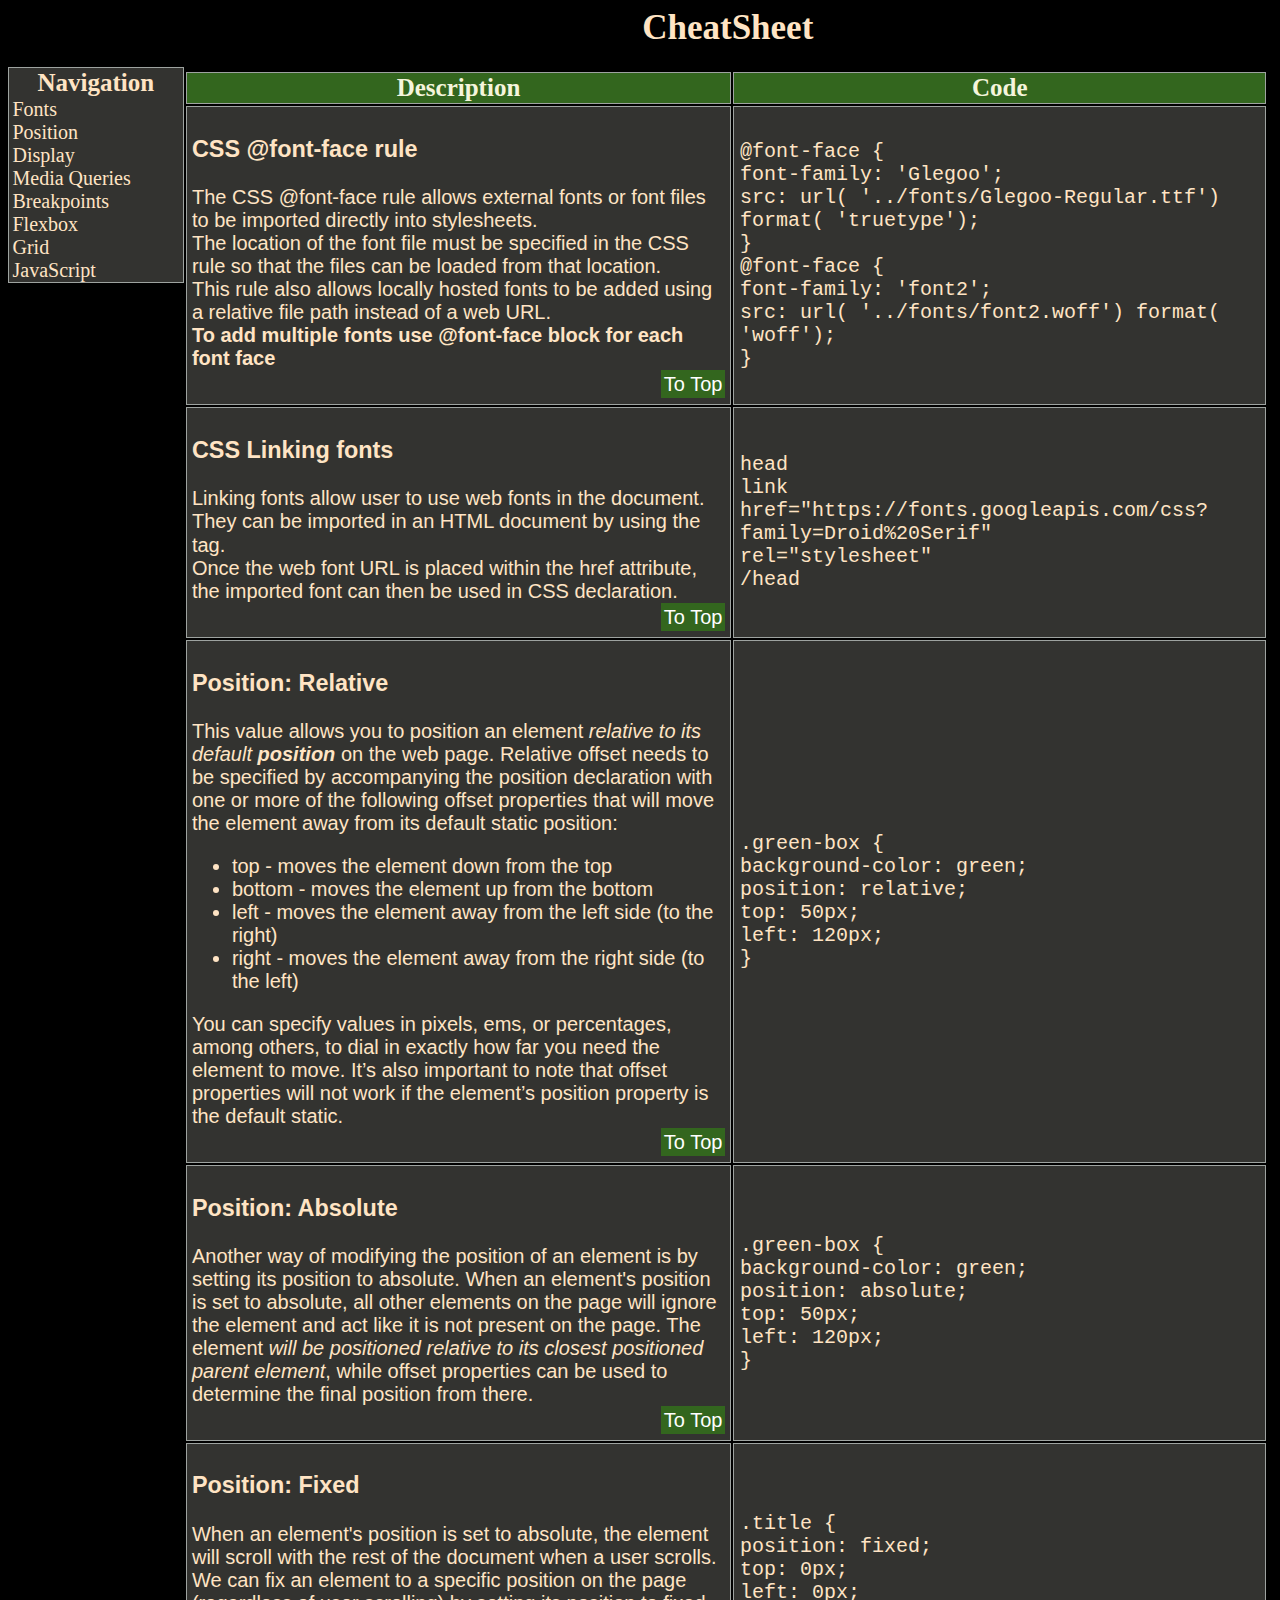
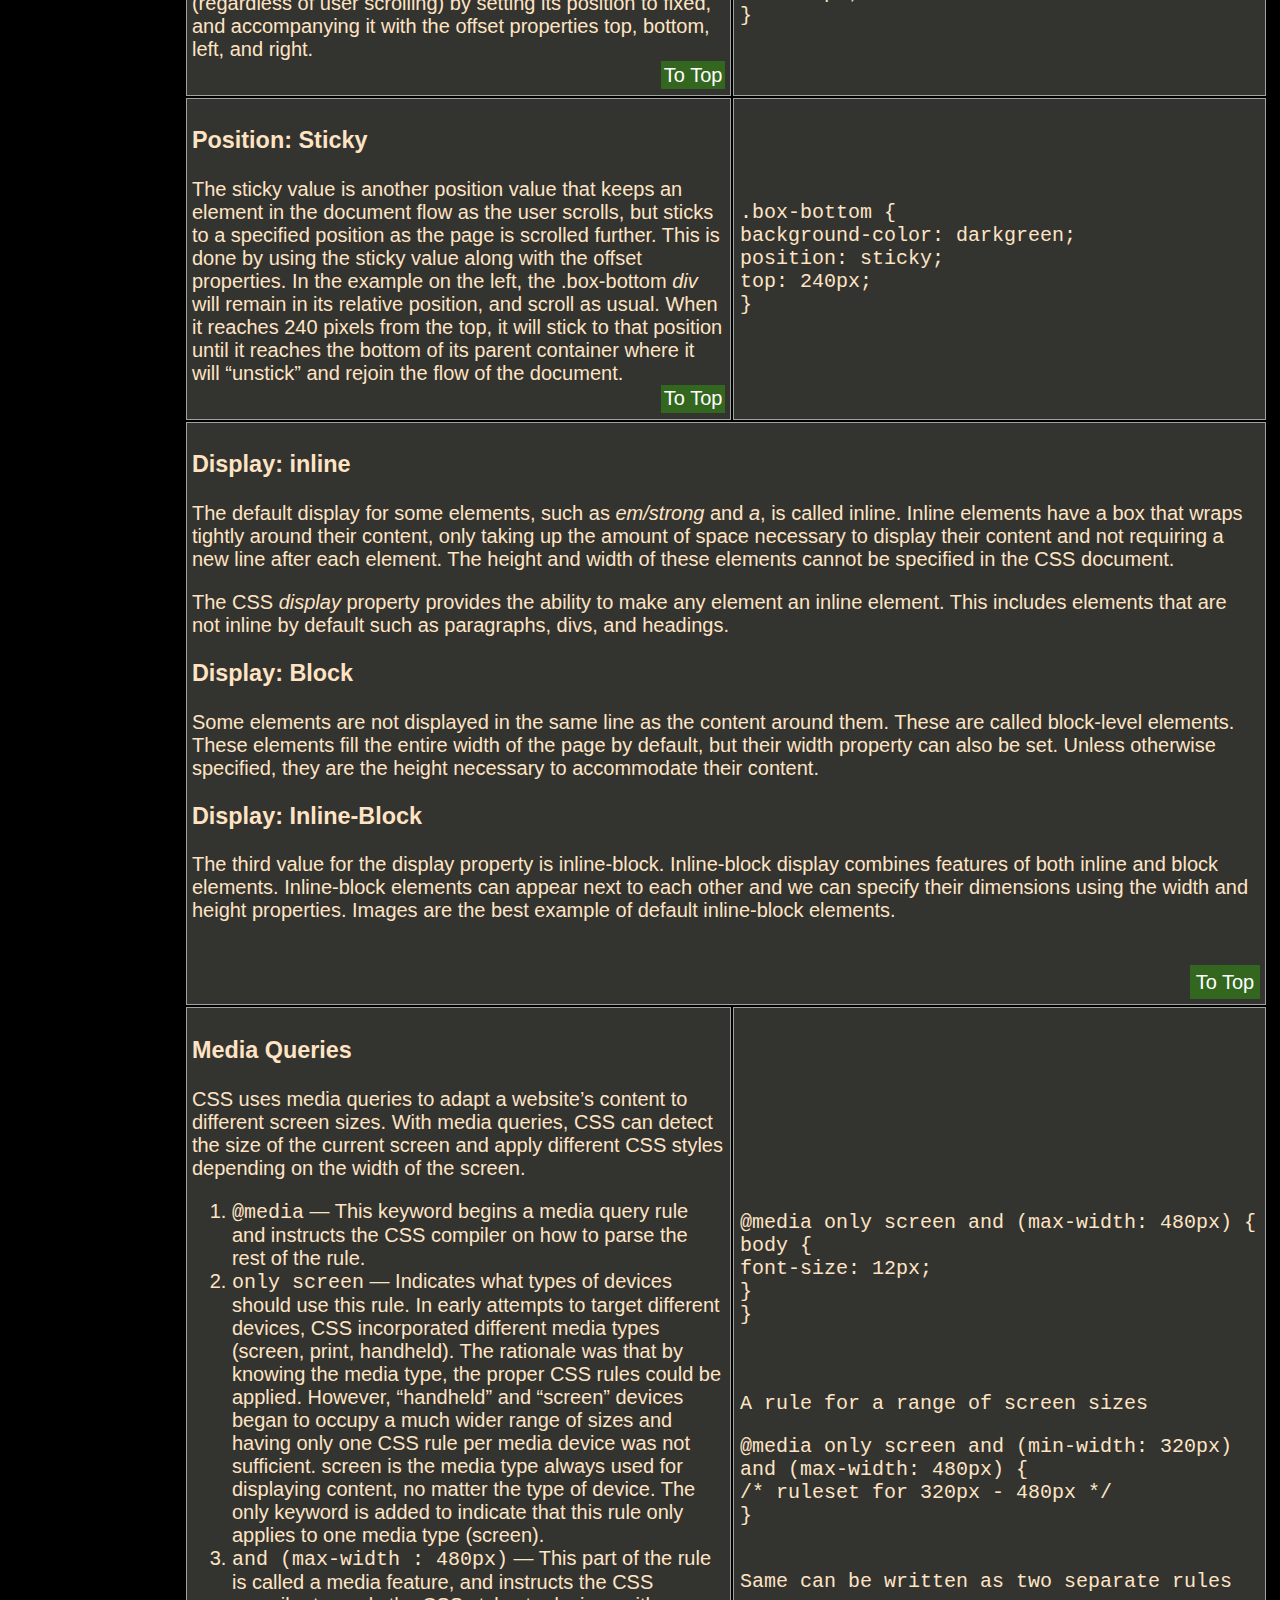
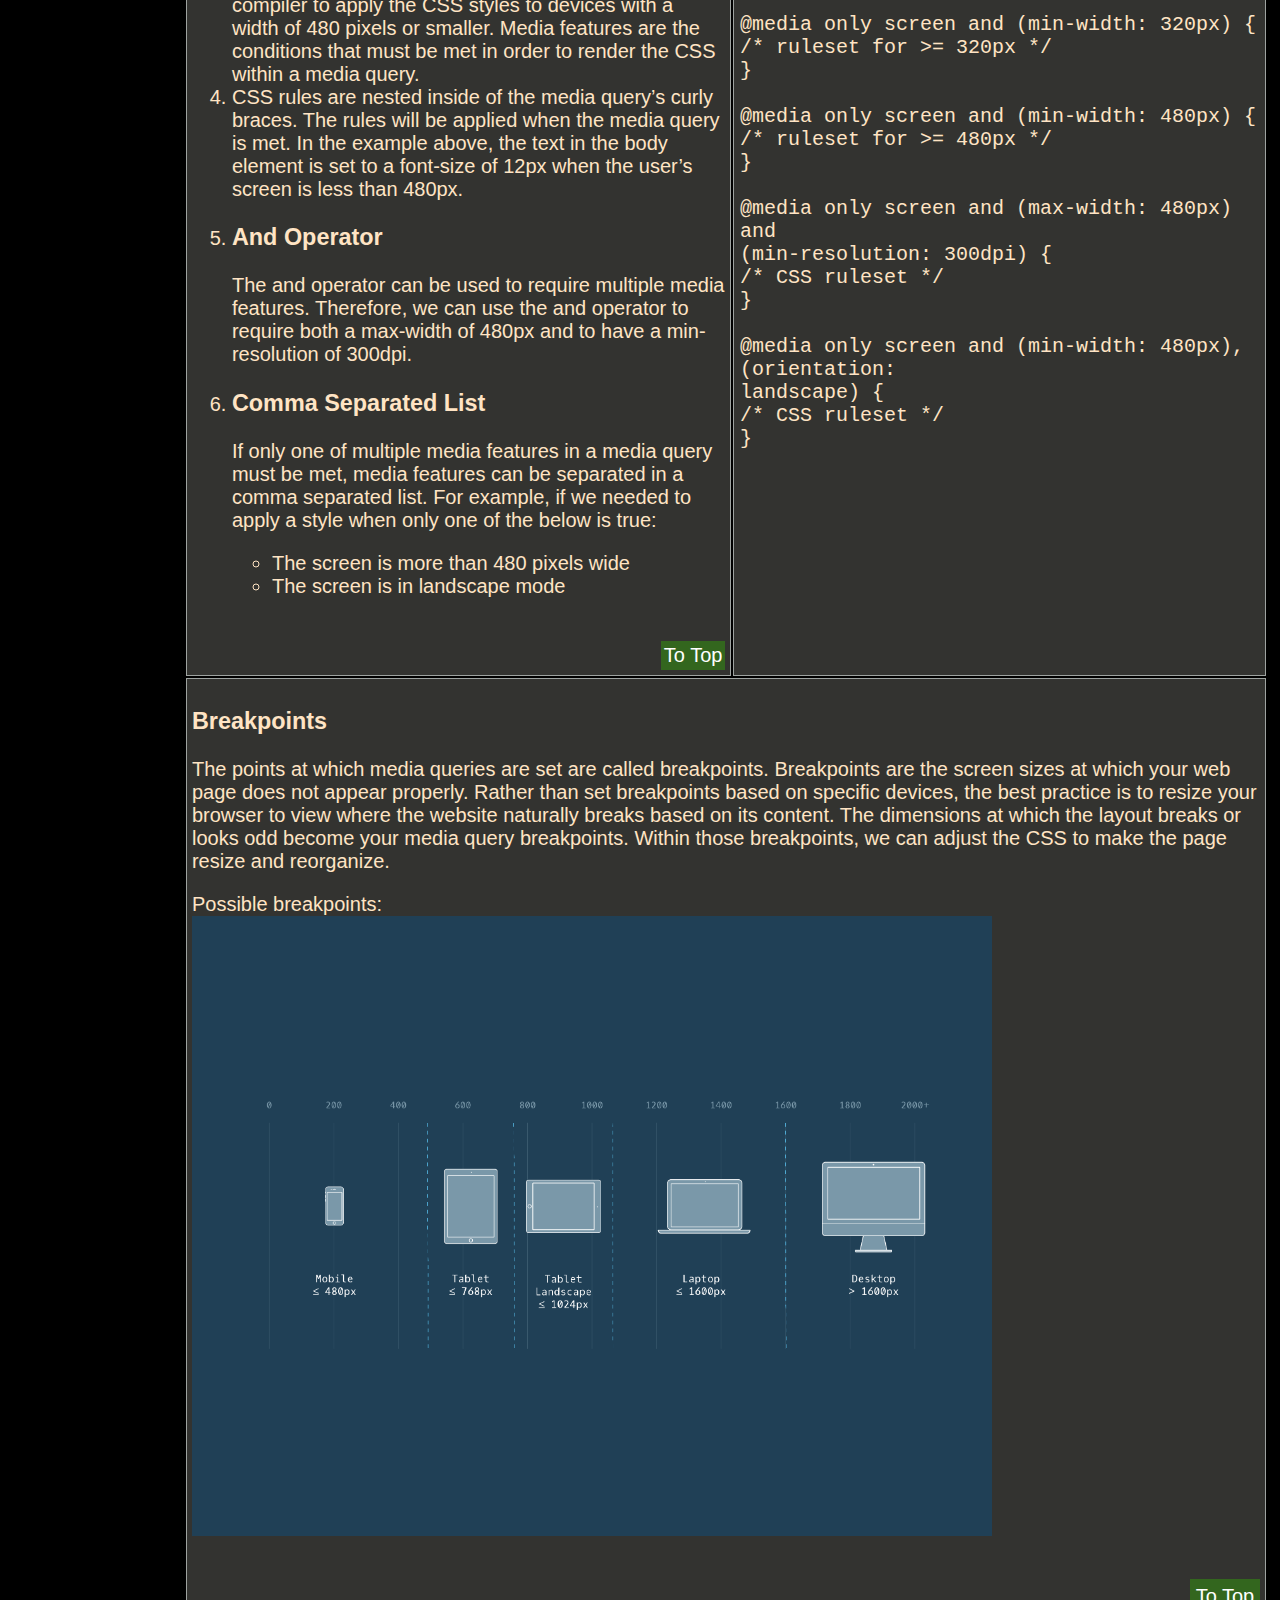
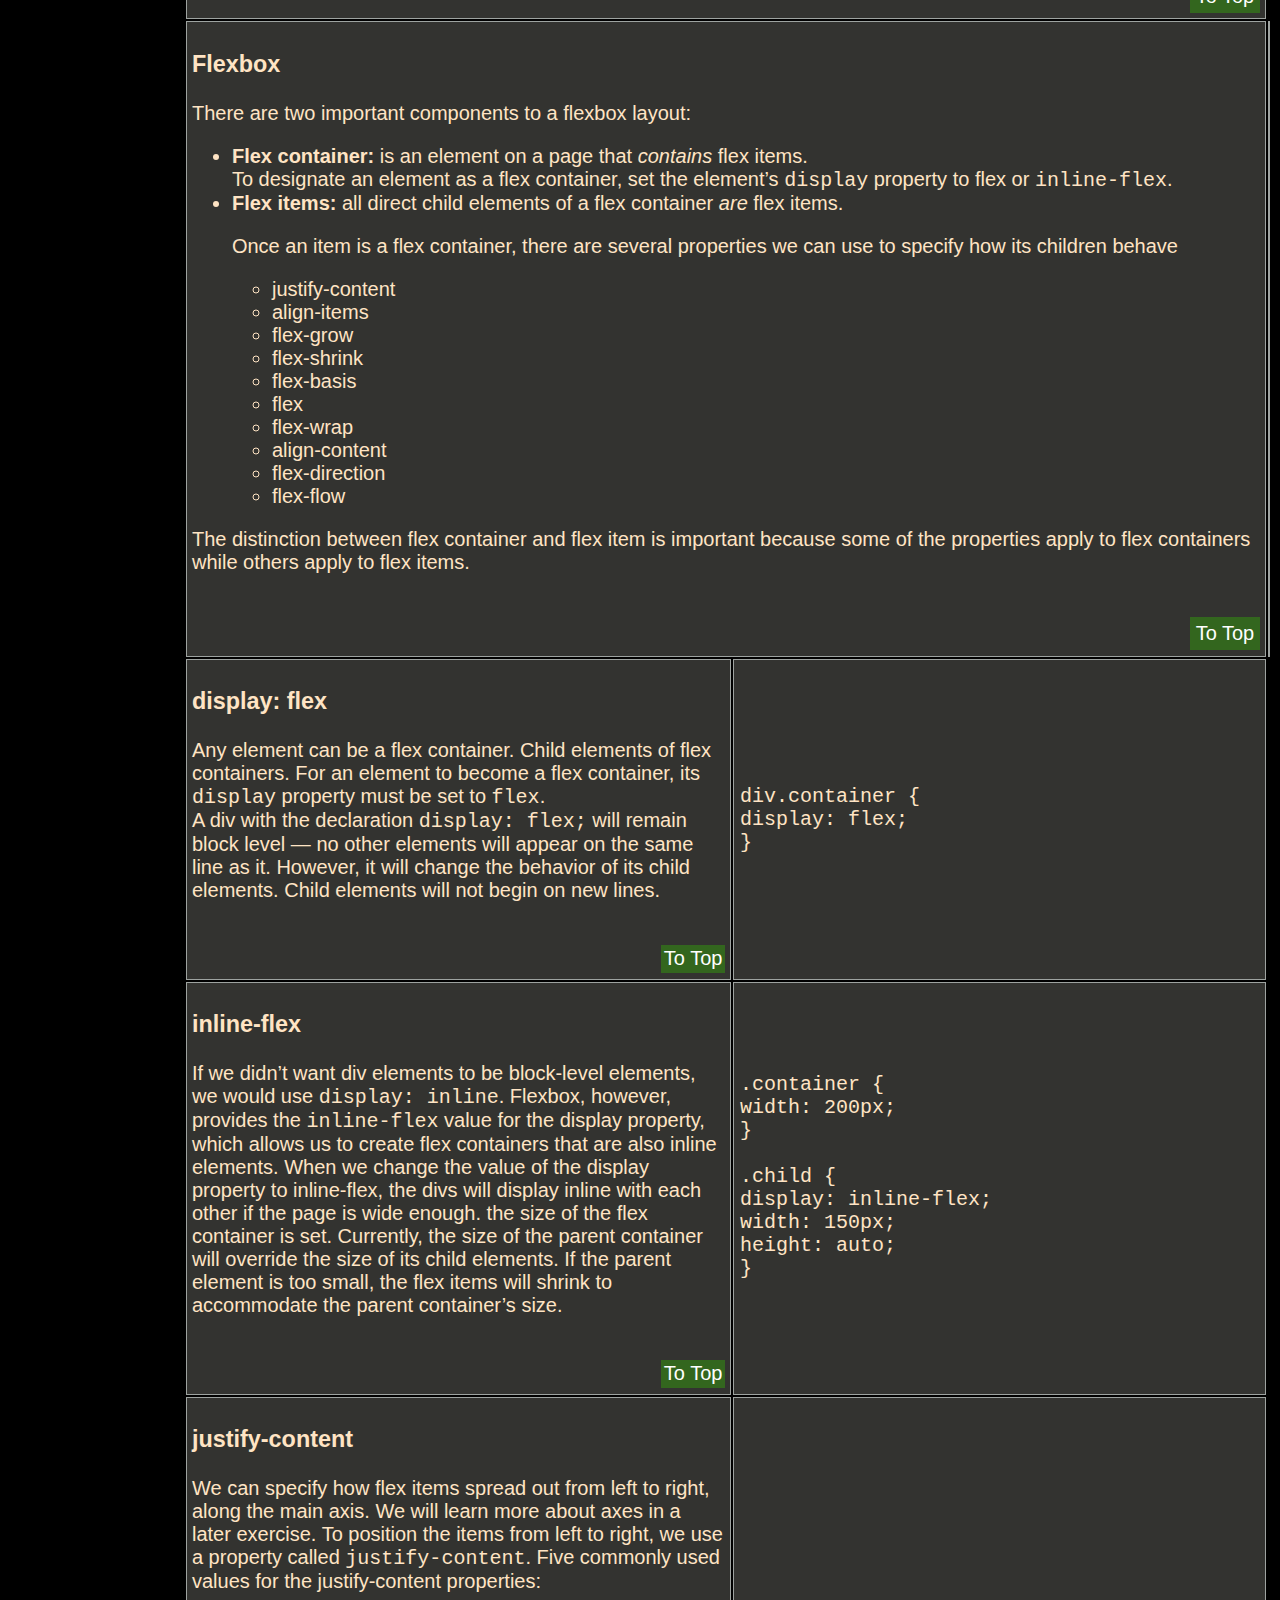
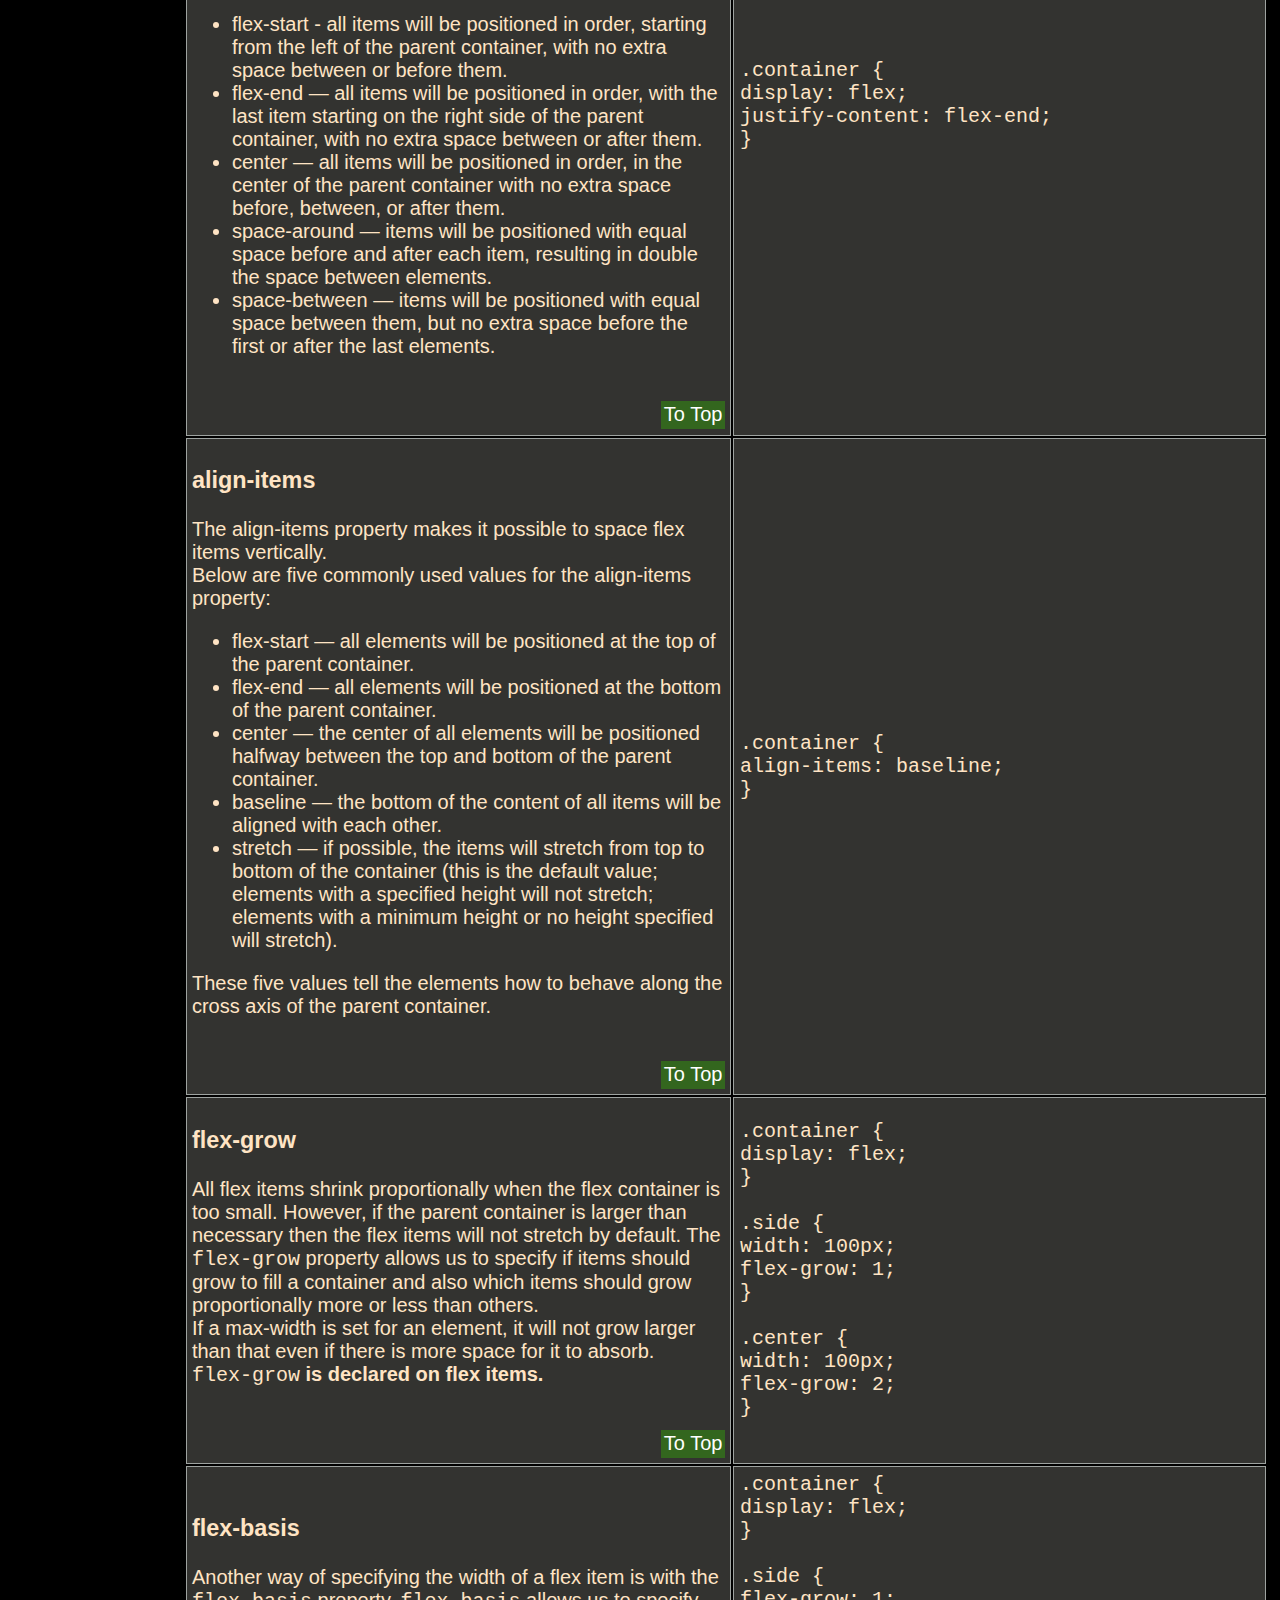
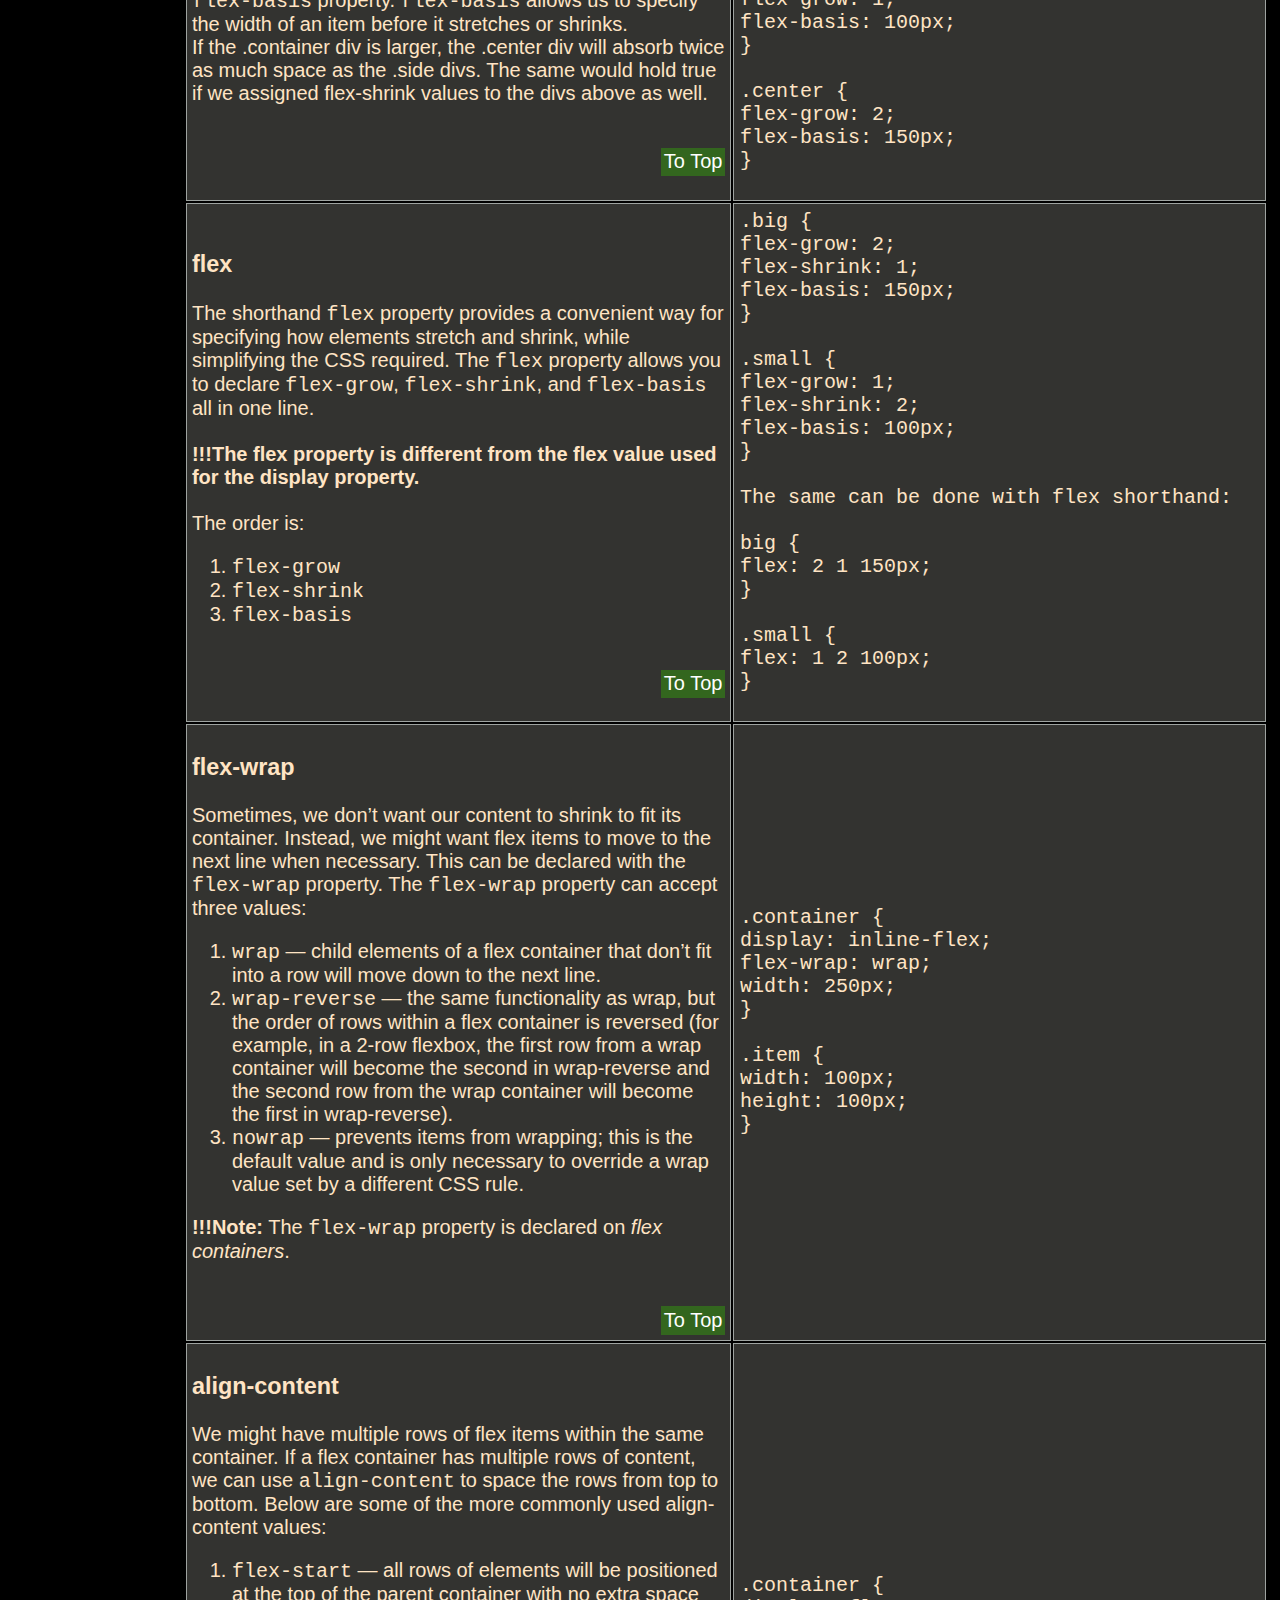
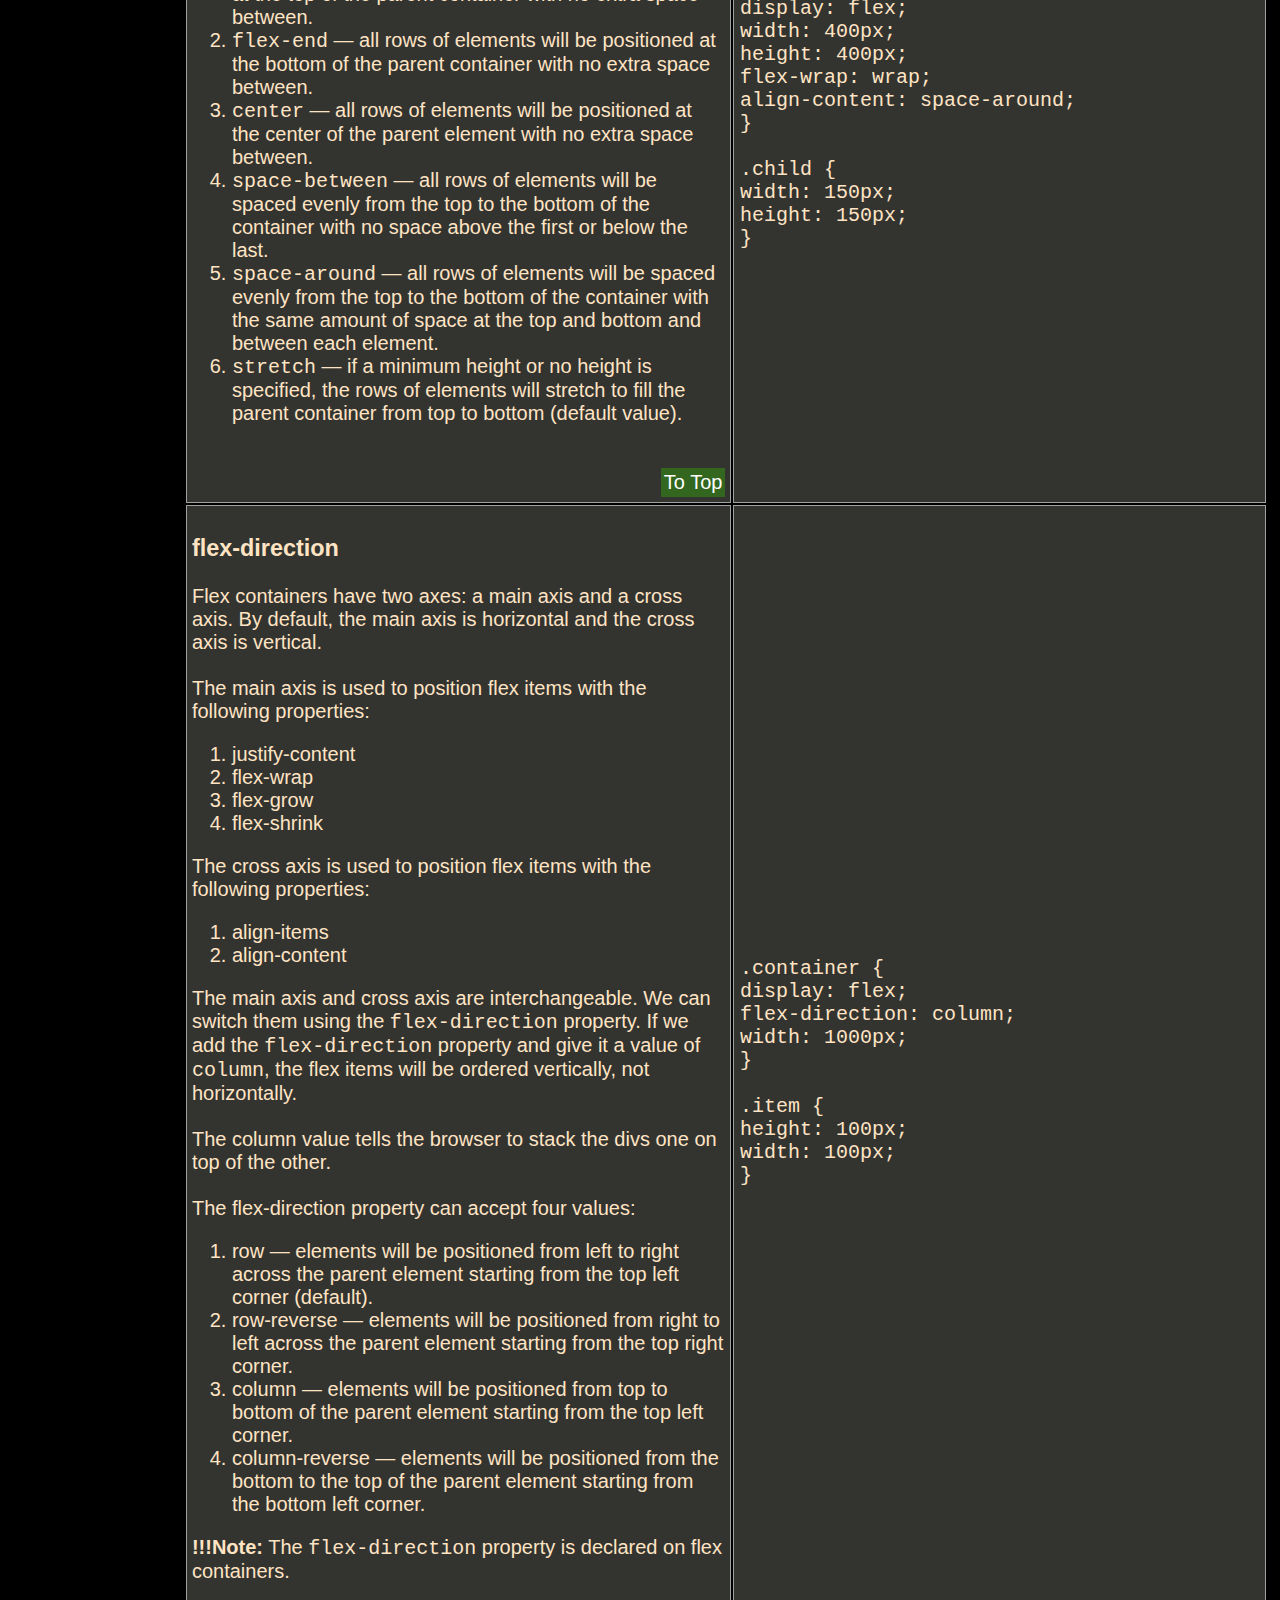
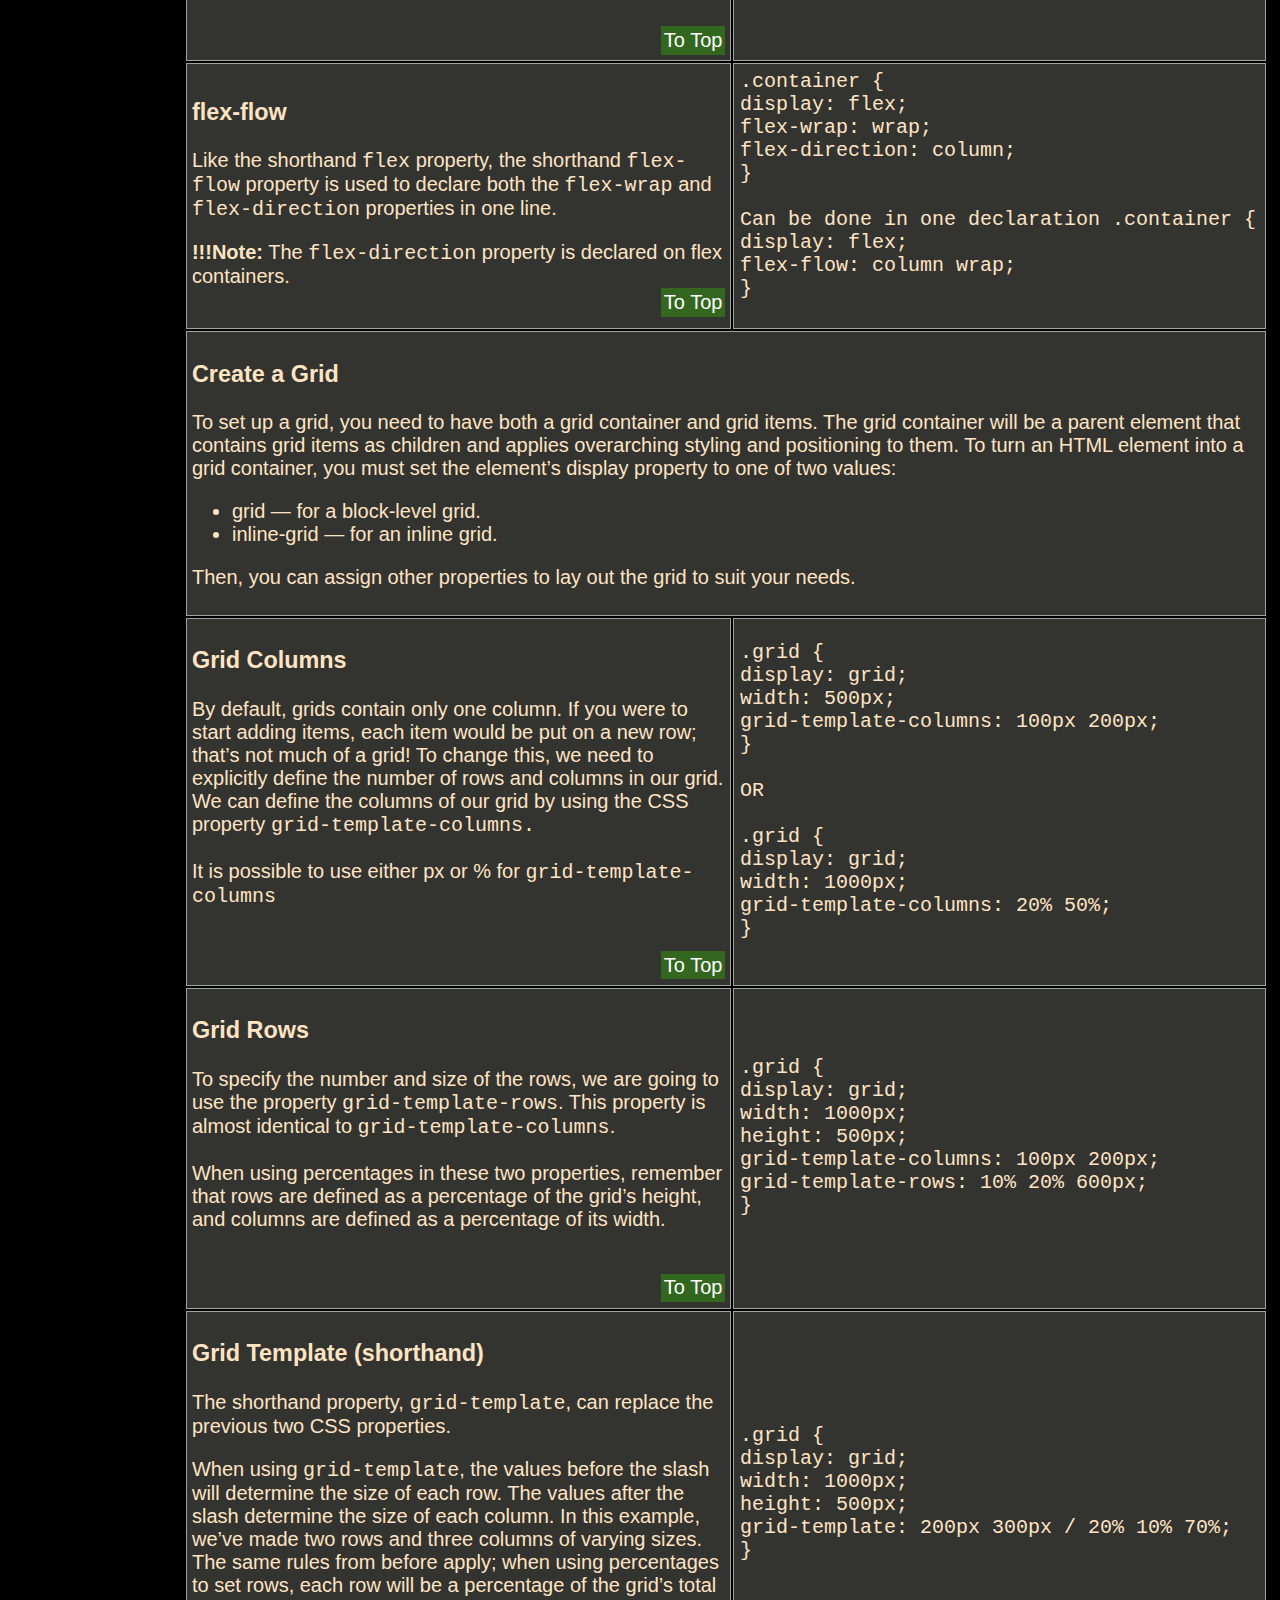
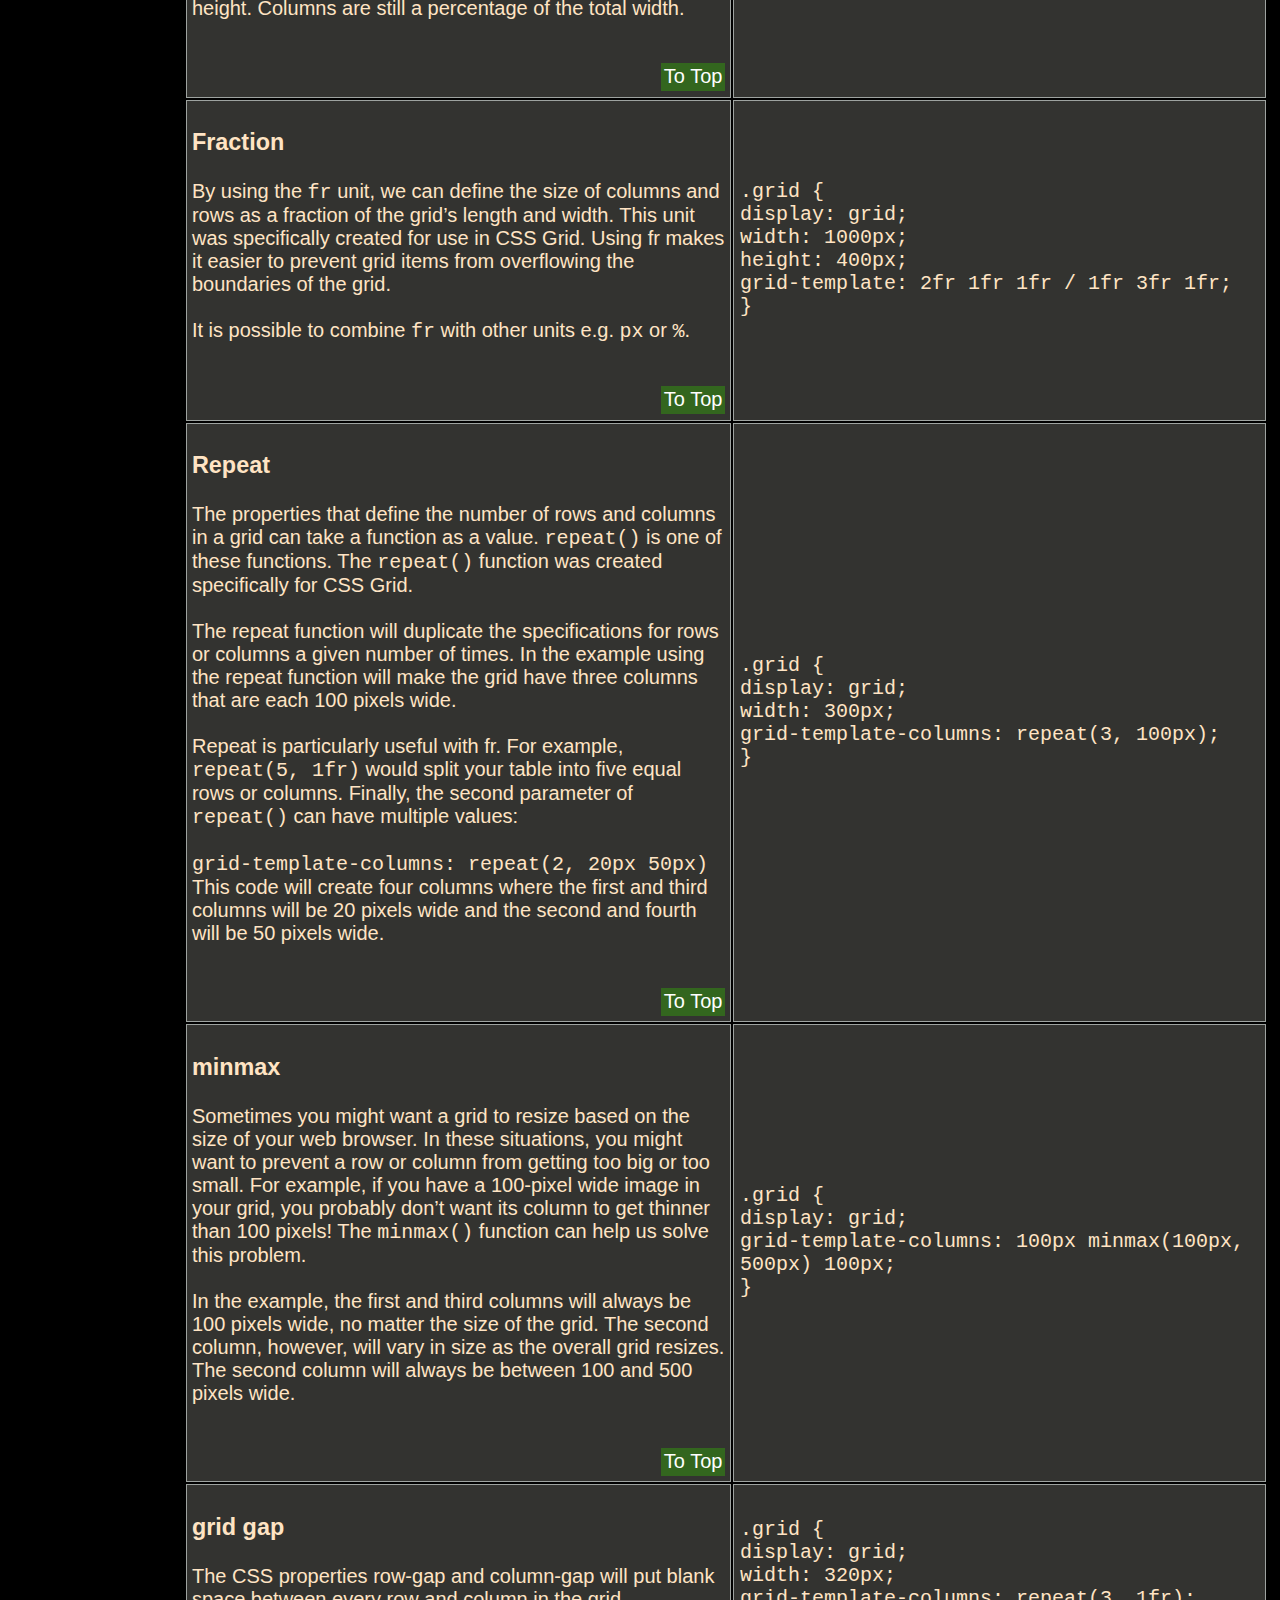
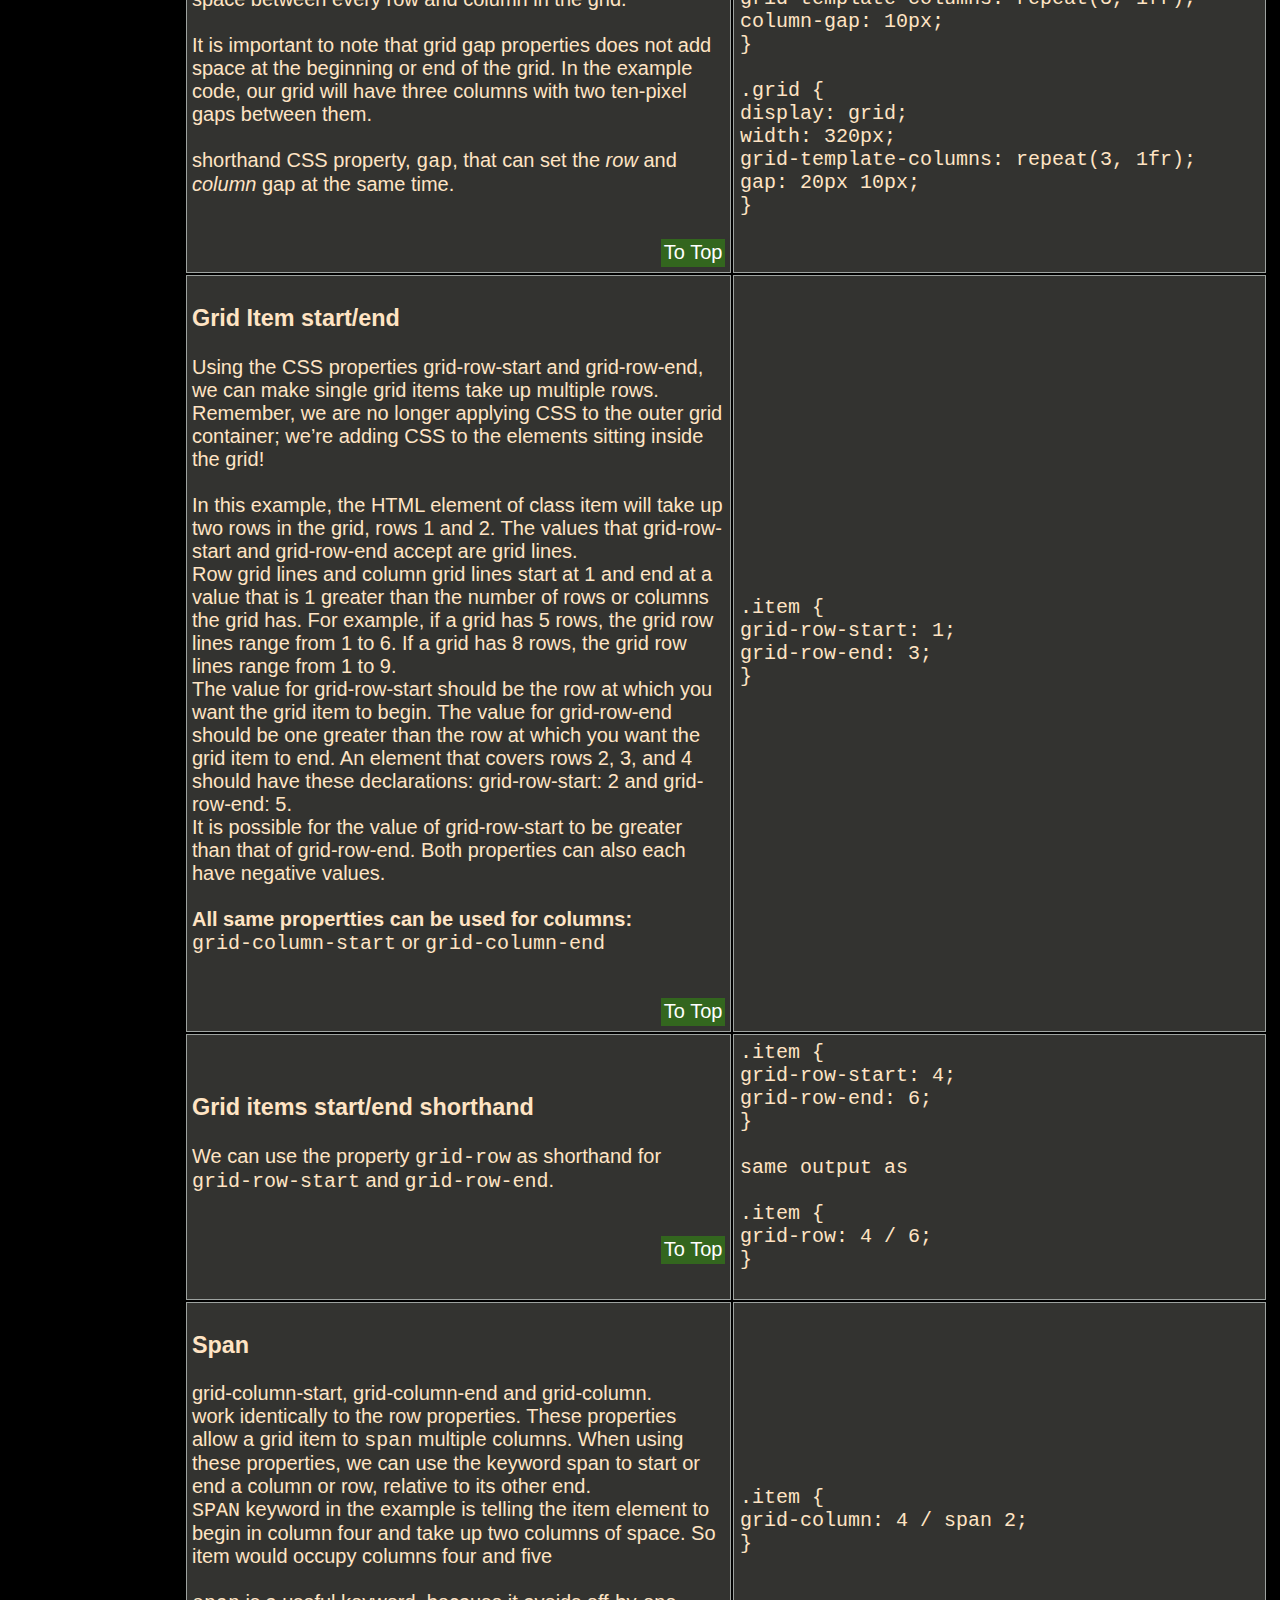
==== CheatSheet/cheatsheet.html @ f361a126 "update cheatsheet" ====
<!DOCTYPE html>
<html>

<head>
    <title>CodeCademy CheatSheet with tables</title>
    <link href="./styles.css" rel="stylesheet">
    <meta name="viewport" content="width=device-width, initial-scale=1">
</head>

<body>
    <!-- Navigation -->
    <nav class="sidenav">
        <h3>Navigation</h3>
        <ul>
            Fonts
            <li><a href="#font-face">CSS @font-face rule</a></li>
            <li><a href="#external-fonts">CSS Linking fonts</a></li>
        </ul>
        <ul>
            Position
            <li><a href="#position-relative">Relative position</a></li>
            <li><a href="#position-absolute">Absolute position</a></li>
            <li><a href="#postion-fixed">Fixed position</a></li>
            <li><a href="#position-sticky">Sticky position</a></li>
        </ul>
        <ul>
            Display
            <li><a href="#display-nline">Display Inline</a></li>
            <li><a href="#display-block">Display Block</a></li>
            <li><a href="#display-inline-block">Display Inline Block</a></li>
        </ul>
        <ul>
            Media Queries
            <li><a href="#media-queries">Media Queries</a></li>
        </ul>
        <ul>
            Breakpoints
            <li><a href="#breakpoints">Breakpoints</a></li>
        </ul>
        <ul>
            Flexbox
            <li><a href="#flexbox">Flexbox</a></li>
            <li><a href="#display-flex">display Flex</a></li>
            <li><a href="#inline-flex">Inline Flex</a></li>
            <li><a href="#justify-content">Justify content</a></li>
            <li><a href="#align-items">Align Items</a></li>
            <li><a href="#flex-grox">flex-grow</a></li>
            <li><a href="#flex-basis">flex-basis</a></li>
            <li><a href="#flex">Shorthand property "flex"</a></li>
            <li><a href="flex-wrap">flex-wrap</a></li>
            <li><a href="#align-content">Align content</a></li>
            <li><a href="#flex-direction">flex direction</a></li>
            <li><a href="#flex-flow">Flex flow</a></li>
        </ul>

        <ul>
            Grid
            <li><a href="#create-grid">Create grid</a></li>
            <li><a href="#grid-columns">Grid Columns</a></li>
            <li><a href="#grid-rows">Grid Rows</a></li>
            <li><a href="#grid-template-shorthand">Grid Template shorthand</a></li>
            <li><a href="#fraction">fraction</a></li>
            <li><a href="#repeat">repeat</a></li>
            <li><a href="#minmax">minmax</a></li>
            <li><a href="#grid-gap">grid-gap</a></li>
            <li><a href="#grid-item-start-end">Grid item start/end</a></li>
            <li><a href="#grid-items-start-end-shorthand">Grid items start/end shorthand</a></li>
            <li><a href="#column-row-span">SPAN</a></li>
            <li><a href="#grid-area">grid area</a></li>
            <li><a href="#grid-template-areas">Grid template areas</a></li>
            <li><a href="#grid-justify-items">Justify items</a></li>
            <li><a href="#grid-justify-content">justify content</a></li>
            <li><a href="#grid-align-items">align items</a></li>
            <li><a href="#grid-align-content">align content</a></li>
            <li><a href="#grid-justify-self-align-self">Grid Justify Self and Align Self</a></li>
            <li><a href="#grid-explicit-vs-implicit">Implicit vs. Explicit CSS Grid</a></li>
            <li><a href="#grid-auto-rows-columns">Grid Auto Rows and Grid Auto Columns</a></li>
            <li><a href="#grid-auto-flow">Grid auto flow</a></li>
        </ul>

        <ul>
            JavaScript
            <li><a href="#js-variables">JavaScript Variables</a></li>
            <li><a href="#js-if-statement">If Statement</a></li>
            <li><a href="#js-if-else-statement">If...Else Statement</a></li>
            <li><a href="#js-truthy-falsy">Truthy & Falsy</a></li>
            <li><a href="#js-ternary-operator">Ternary Operator</a></li>
            <li><a href="#js-else-if-statement">Else...If</a></li>
            <li><a href="#js-switch-case">Switch Case</a></li>
            <li><a href="#js-dafault-function-parameters">Default function parameters</a></li>
            <li><a href="#js-function-expression">Function Expression</a></li>
            <li><a href="#js-arrow-function">Arrow Functions</a></li>
            <li><a href="#js-concise-body-arrow-functions">Concise Body Arrow Functions</a></li>
            <li><a href="#js-arrays">Arrays</a></li>
            <li><a href="#js-accessing-arrays">Accessing Arrays</a></li>
            <li><a href="#js-update-array-elements">Update Elements</a></li>
            <li><a href="#js-length">.length</a></li>
            <li><a href="#js-push">.push()</a></li>
            <li><a href="#js-pop">.pop()</a></li>
            <li><a href="#js-shift-unshift">.shift() / .unshift()</a></li>
            <li><a href="#js-slice">.slice()</a></li>
            <li><a href="#js-indexof">.IndexOf()</a></li>
            <li><a href="#js-for-loop">For loop</a></li>
            <li><a href="#js-for-loop-reverse"></a></li>
            <li><a href="#js-looping-arrays">Looping through Arrays</a></li>
            <li><a href="#js-nested-loops">Nested Loops</a></li>
            <li><a href="#js-while-loop">While Loop</a></li>
            <li><a href="#js-do-while">Do...While</a></li>
            <li><a href="#js-break-keyword">break keyword</a></li>
            <li><a href="#js-for-of-loop">For...Of Loop</a></li>
            <li><a href="#js-objects">Creating OBJECT Literals</a></li>
            <li><a href="#js-object-properties">Accessing Object's Properties</a></li>
            <li><a href="#js-assign-properties">Object Property Assignment</a></li>
            <li><a href="#js-object-methods">Methods</a></li>
            <li><a href="#js-nested-objects">Nested Objects</a></li>
            <li><a href="#js-pass-by-reference">Pass by Reference</a></li>
            <li><a href="#js-loopping-through-objects">Looping Through Objects</a></li>
            <li><a href="#js-this-keyword">THIS keyword</a></li>
            <li><a href="#js-privacy">Privacy</a></li>
            <li><a href="#js-getters">Getters</a></li>
            <li><a href="#js-setters">Setters</a></li>
            <li><a href="#js-factory-functions">Factory Functions</a></li>
            <li><a href="#js-property-value-shorthand">Property Value Shorthand</a></li>
            <li><a href="#js-destructured-assignment">Destructured Assignment</a></li>
            <li><a href="#js-built-in-object-methods">Built-in Object Methods</a></li>
            <li><a href="#js-example-object">An example Object</a></li>
            <li><a href="#js-abstraction">Abstraction</a></li>


        </ul>

        <!-- add new menu item
            <li><a href="#"></a></li> 
        -->

    </nav>
    <!-- End Navigation -->

    <table>
        <caption id="to-top">CheatSheet</caption>
        <thead>
            <tr>
                <th scope="col">Description</th>
                <th scope="col">Code</th>
            </tr>
        </thead>
        <tbody>
            <tr id="font-face">
                <td class="description">
                    <h3>CSS @font-face rule</h3> The CSS @font-face rule allows external fonts or font files to be
                    imported directly into stylesheets.<br> The location of the font file must be specified in the CSS
                    rule so that the files can be loaded from
                    that location. <br>This rule also allows locally hosted fonts to be added using a relative file path
                    instead of a web URL.
                    <br>
                    <strong>To add multiple fonts use @font-face block for each font face</strong>
                    <br><a href="#to-top">To Top</a>
                </td>
                <td class="code">
                    <code>@font-face { <br>font-family: 'Glegoo';<br> src: url( '../fonts/Glegoo-Regular.ttf') format( 'truetype');<br>
}</code><br>
                    <code>@font-face { <br>font-family: 'font2';<br> src: url( '../fonts/font2.woff') format( 'woff');<br>
}</code>
                </td>
            </tr>
            <tr id="external-fonts">
                <td class="description">
                    <h3>CSS Linking fonts</h3> Linking fonts allow user to use web fonts in the document. <br>They can
                    be imported in an HTML document by using the <code>
<link> </code>tag.<br> Once the web font URL is placed within the href attribute, the imported font can then be used in CSS
                    declaration.
                    <br><a href="#to-top">To Top</a>
                </td>
                <td class="code">
                    <code> head <br> link href="https://fonts.googleapis.com/css?family=Droid%20Serif"<br> rel="stylesheet"<br> /head
</code>
                </td>
            </tr>
            <tr id="position-relative">
                <td class="description">
                    <h3>Position: Relative</h3>This value allows you to position an element <em>relative to its default
                        <strong>position</strong> </em> on the web page. Relative offset needs to be specified by
                    accompanying the position declaration with one or more of the following offset properties that will
                    move the element away from its default static position:
                    <ul>
                        <li>top - moves the element down from the top</li>
                        <li>bottom - moves the element up from the bottom</li>
                        <li>left - moves the element away from the left side (to the right)</li>
                        <li>right - moves the element away from the right side (to the left)</li>
                    </ul>
                    You can specify values in pixels, ems, or percentages, among others, to dial in exactly how far you
                    need the element to move. It’s also important to note that offset properties will not work if the
                    element’s position property is the default static.
                    <br><a href="#to-top">To Top</a>
                </td>
                <td class="code"><code>
.green-box {<br>
background-color: green;<br>
position: relative;<br>
top: 50px;<br>
left: 120px;<br>
}
</code>
                </td>
            </tr>
            <tr id="position-absolute">
                <td class="description">
                    <h3>Position: Absolute</h3>
                    Another way of modifying the position of an element is by setting its position to absolute. When an
                    element's position is set to absolute, all other elements on the page will ignore the element and
                    act like it is not present on the page. The element <em>will
                        be positioned relative to its closest positioned parent element</em>, while offset properties
                    can be used to determine the final position from there.
                    <br><a href="#to-top">To Top</a>
                </td>
                <td class="code">
                    <code>
.green-box {<br>
background-color: green;<br>
position: absolute;<br>
top: 50px;<br>
left: 120px;<br> }
</code>
                </td>
            </tr>
            <tr id="postion-fixed">
                <td class="description">
                    <h3>Position: Fixed</h3> When an element's position is set to absolute, the element will scroll with
                    the rest of the document when a user scrolls. We can fix an element to a specific position on the
                    page (regardless of user scrolling)
                    by setting its position to fixed, and accompanying it with the offset properties top, bottom, left,
                    and right.
                    <br><a href="#to-top">To Top</a>
                </td>
                <td class="code">
                    <code>
.title { <br>
position: fixed;<br>
top: 0px; <br>
left: 0px; <br>
}
</code>
                </td>
            </tr>
            <tr id="position-sticky">
                <td class="description">
                    <h3>Position: Sticky</h3>
                    The sticky value is another position value that keeps an element in the document flow as the user
                    scrolls, but sticks to a specified position as the page is scrolled further. This is done by using
                    the sticky value along with the offset properties. In
                    the example on the left, the .box-bottom <em>div</em> will remain in its relative position, and
                    scroll as usual. When it reaches 240 pixels from the top, it will stick to that position until it
                    reaches the bottom
                    of its parent container where it will “unstick” and rejoin the flow of the document.
                    <br><a href="#to-top">To Top</a>
                </td>
                <td class="code">
                    <code>
.box-bottom { <br>
background-color: darkgreen; <br>
position: sticky; <br>
top: 240px; <br>
}
</code>
                </td>
            </tr>
            <tr id="display">
                <td class="description" colspan="2">
                    <h3 class="display-inline">Display: inline</h3>
                    <p>The default display for some elements, such as <em>em/strong</em> and <em>a</em>, is called
                        inline. Inline elements have a box that wraps tightly around their content, only taking up the
                        amount of space necessary to display their content
                        and not requiring a new line after each element. The height and width of these elements cannot
                        be specified in the CSS document.</p>
                    <p>The CSS <em>display</em> property provides the ability to make any element an inline element.
                        This includes elements that are not inline by default such as paragraphs, divs, and headings.
                    </p>

                    <h3 class="display-block">Display: Block</h3>
                    <p>Some elements are not displayed in the same line as the content around them. These are called
                        block-level elements. These elements fill the entire width of the page by default, but their
                        width property can also be set. Unless otherwise
                        specified, they are the height necessary to accommodate their content.</p>

                    <h3 class="display-inline-block">Display: Inline-Block</h3>
                    <p>The third value for the display property is inline-block. Inline-block display combines features
                        of both inline and block elements. Inline-block elements can appear next to each other and we
                        can specify their dimensions using the width
                        and height properties. Images are the best example of default inline-block elements.</p>

                    <br><a href="#to-top">To Top</a>
                </td>
            </tr>
            <tr id="media-queries">
                <td class="description">
                    <h3>Media Queries</h3>
                    <p>CSS uses media queries to adapt a website’s content to different screen sizes. With media
                        queries, CSS can detect the size of the current screen and apply different CSS styles depending
                        on the width of the screen.</p>
                    <ol>
                        <li>
                            <code>@media</code> — This keyword begins a media query rule and instructs the CSS compiler
                            on how to parse the rest of the rule.
                        </li>
                        <li>
                            <code>only screen</code> — Indicates what types of devices should use this rule. In early
                            attempts to target different devices, CSS incorporated different media types (screen, print,
                            handheld). The rationale was that by knowing
                            the media type, the proper CSS rules could be applied. However, “handheld” and “screen”
                            devices began to occupy a much wider range of sizes and having only one CSS rule per media
                            device was not sufficient. screen is the media
                            type always used for displaying content, no matter the type of device. The only keyword is
                            added to indicate that this rule only applies to one media type (screen).
                        </li>
                        <li>
                            <code>and (max-width : 480px)</code> — This part of the rule is called a media feature, and
                            instructs the CSS compiler to apply the CSS styles to devices with a width of 480 pixels or
                            smaller. Media features are the conditions
                            that must be met in order to render the CSS within a media query.
                        </li>
                        <li>
                            CSS rules are nested inside of the media query’s curly braces. The rules will be applied
                            when the media query is met. In the example above, the text in the body element is set to a
                            font-size of 12px when the user’s screen is less than 480px.
                        </li>
                        <li>
                            <h3>And Operator</h3>
                            <p>The and operator can be used to require multiple media features. Therefore, we can use
                                the and operator to require both a max-width of 480px and to have a min-resolution of
                                300dpi.
                            </p>
                        </li>
                        <li>
                            <h3>Comma Separated List</h3>
                            <p>If only one of multiple media features in a media query must be met, media features can
                                be separated in a comma separated list. For example, if we needed to apply a style when
                                only one of the below is true:
                            </p>
                            <ul>
                                <li>The screen is more than 480 pixels wide</li>
                                <li>The screen is in landscape mode</li>
                            </ul>
                        </li>
                    </ol>

                    <br><a href="#to-top">To Top</a>
                </td>
                <td class="code">
                    <code>
@media only screen and (max-width: 480px) {<br>
body {<br>
font-size: 12px;<br>
}<br>
}<br><br><br>
</code>
                    <p>A rule for a range of screen sizes</p>
                    <code>
@media only screen and (min-width: 320px) and (max-width: 480px) {<br>
/* ruleset for 320px - 480px */<br>
}<br><br>
</code>
                    <p>Same can be written as two separate rules</p>
                    <code>
@media only screen and (min-width: 320px) { <br>
/* ruleset for >= 320px */<br>
}<br><br>


@media only screen and (min-width: 480px) { <br>
/* ruleset for >= 480px */<br>
}<br><br>
</code>
                    <code>
@media only screen and (max-width: 480px) and <br>(min-resolution: 300dpi) { <br>
/* CSS ruleset */ <br>
} <br><br>
</code>
                    <code>
@media only screen and (min-width: 480px), (orientation: <br> landscape) { <br>
/* CSS ruleset */<br>
}<br><br>
</code>
                </td>
            </tr>
            <tr id="breakpoints">
                <td colspan="2" class="description">
                    <h3>Breakpoints</h3>
                    <p>The points at which media queries are set are called breakpoints. Breakpoints are the screen
                        sizes at which your web page does not appear properly. Rather than set breakpoints based on
                        specific devices, the best practice is to resize
                        your browser to view where the website naturally breaks based on its content. The dimensions at
                        which the layout breaks or looks odd become your media query breakpoints. Within those
                        breakpoints, we can adjust the CSS to make the
                        page resize and reorganize.
                    </p>
                    <p>Possible breakpoints: <img class="breakpoints" src="./img/screen-sizes.webp"></p>

                    <br><a href="#to-top">To Top</a>
                </td>
            </tr>
            <tr id="flexbox">
                <td class="description" colspan="2">
                    <h3>Flexbox</h3>
                    <p>There are two important components to a flexbox layout:</p>
                    <ul>
                        <li><strong>Flex container:</strong> is an element on a page that <em>contains</em> flex items.
                            <br> To designate an element as a flex container, set the element’s <code>display</code>
                            property to </code>flex</code> or <code>inline-flex</code>.
                        </li>
                        <li><strong>Flex items:</strong> all direct child elements of a flex container <em>are</em> flex
                            items.
                            <p>Once an item is a flex container, there are several properties we can use to specify how
                                its children behave</p>
                            <ul>
                                <li>justify-content</li>
                                <li>align-items</li>
                                <li>flex-grow</li>
                                <li>flex-shrink</li>
                                <li>flex-basis</li>
                                <li>flex</li>
                                <li>flex-wrap</li>
                                <li>align-content</li>
                                <li>flex-direction</li>
                                <li>flex-flow</li>
                            </ul>
                        </li>
                    </ul>
                    <p>The distinction between flex container and flex item is important because some of the properties
                        apply to flex containers while others apply to flex items.
                    </p>

                    <br><a href="#to-top">To Top</a>
                </td>
                <td class="code">

                    </code>
                </td>
            </tr>
            <tr id="display-flex">
                <td class="description">
                    <h3>display: flex</h3>
                    <p>Any element can be a flex container. Child elements of flex containers. For an element to become
                        a flex container, its <code>display</code> property must be set to <code>flex</code>.
                        <br> A div with the declaration <code>display: flex;</code> will remain block level — no other
                        elements will appear on the same line as it. However, it will change the behavior of its child
                        elements. Child elements will not begin
                        on new lines.
                    </p>

                    <br><a href="#to-top">To Top</a>
                </td>
                <td class="code">
                    <code>div.container {<br>
display: flex;<br>
} <br>
</code>
                </td>
            </tr>
            <tr id="inline-flex">
                <td class="description">
                    <h3>inline-flex</h3>
                    <p>If we didn’t want div elements to be block-level elements, we would use
                        <code>display: inline</code>. Flexbox, however, provides the <code>inline-flex</code> value for
                        the display property, which allows us to create flex containers that are also inline elements.
                        When we change the value of the display
                        property to inline-flex, the divs will display inline with each other if the page is wide
                        enough. the size of the flex container is set. Currently, the size of the parent container will
                        override the size of its child elements.
                        If the parent element is too small, the flex items will shrink to accommodate the parent
                        container’s size.
                    </p>

                    <br><a href="#to-top">To Top</a>
                </td>
                <td class="code">
                    <code>
.container { <br>
width: 200px; <br>
} <br>
<br>

.child { <br>
display: inline-flex; <br>
width: 150px; <br>
height: auto; <br>
} <br><br>
</code>

                </td>
            </tr>
            <tr id="justify-content">
                <td class="description">
                    <h3>justify-content</h3>
                    <p>We can specify how flex items spread out from left to right, along the main axis. We will learn
                        more about axes in a later exercise. To position the items from left to right, we use a property
                        called <code>justify-content</code>. Five
                        commonly used values for the justify-content properties:
                    <ul>
                        <li>flex-start - all items will be positioned in order, starting from the left of the parent
                            container, with no extra space between or before them.
                        </li>
                        <li>flex-end — all items will be positioned in order, with the last item starting on the right
                            side of the parent container, with no extra space between or after them.
                        </li>
                        <li>center — all items will be positioned in order, in the center of the parent container with
                            no extra space before, between, or after them.
                        </li>
                        <li>space-around — items will be positioned with equal space before and after each item,
                            resulting in double the space between elements.
                        </li>
                        <li>space-between — items will be positioned with equal space between them, but no extra space
                            before the first or after the last elements.
                        </li>
                    </ul>
                    </p>
                    <br><a href="#to-top">To Top</a>
                </td>
                <td class="code">
                    <code>.container { <br>
display: flex; <br>
justify-content: flex-end; <br>
} <br>
<br>
</code>
                </td>
            </tr>
            <tr id="align-items">
                <td class="description">
                    <h3>align-items</h3>
                    <p>The align-items property makes it possible to space flex items vertically. <br> Below are five
                        commonly used values for the align-items property:
                    <ul>
                        <li>flex-start — all elements will be positioned at the top of the parent container.</li>
                        <li>flex-end — all elements will be positioned at the bottom of the parent container.</li>
                        <li>center — the center of all elements will be positioned halfway between the top and bottom of
                            the parent container.
                        </li>
                        <li>baseline — the bottom of the content of all items will be aligned with each other.</li>
                        <li>stretch — if possible, the items will stretch from top to bottom of the container (this is
                            the default value; elements with a specified height will not stretch; elements with a
                            minimum height or no height specified will stretch).</li>
                    </ul>
                    These five values tell the elements how to behave along the cross axis of the parent container.
                    </p>

                    <br><a href="#to-top">To Top</a>
                </td>
                <td class="code">
                    <code>.container { <br>
align-items: baseline; <br>
} <br>
</code>
                </td>
            </tr>
            <tr id="#flex-grow">
                <td class="description">
                    <h3>flex-grow</h3>
                    <p>
                        All flex items shrink proportionally when the flex container is too small. However, if the
                        parent container is larger than necessary then the flex items will not stretch by default. The
                        <code>flex-grow</code> property allows us to specify if items should grow to fill a container
                        and also which items should grow proportionally more or less than others.<br> If a max-width is
                        set for an element, it will not grow
                        larger than that even if there is more space for it to absorb.<br>

                        <code>flex-grow</code><strong> is declared on flex items.</strong>
                    </p>

                    <br><a href="#to-top">To Top</a>
                </td>
                <td class="code">
                    <code>
.container { <br>
display: flex;<br>
} <br><br>

.side {<br>
width: 100px;<br>
flex-grow: 1;<br>
}<br><br>

.center {<br>
width: 100px;<br>
flex-grow: 2;<br>
}<br><br>
</code>
                </td>
            </tr>
            <tr id="flex-basis">
                <td class="description">
                    <h3>flex-basis</h3>
                    <p>
                        Another way of specifying the width of a flex item is with the <code>flex-basis</code> property.
                        <code>flex-basis</code> allows us to specify the width of an item before it stretches or
                        shrinks. <br> If the .container div is larger, the .center div will absorb twice as much space
                        as the .side divs. The same would hold true
                        if we assigned flex-shrink values to the divs above as well.
                    </p>

                    <br><a href="#to-top">To Top</a>
                </td>
                <td class="code">
                    <code>
.container { <br>
display: flex; <br>
} <br>
<br>
.side { <br>
flex-grow: 1; <br>
flex-basis: 100px; <br>
} <br>
<br>
.center { <br>
flex-grow: 2; <br>
flex-basis: 150px; <br>
} <br><br>
</code>

                </td>
            </tr>
            <tr id="flex">
                <td class="description">
                    <h3>flex</h3>
                    <p>
                        The shorthand <code>flex</code> property provides a convenient way for specifying how elements
                        stretch and shrink, while simplifying the CSS required. The <code>flex</code> property allows
                        you to declare <code>flex-grow</code>,
                        <code>flex-shrink</code>, and <code>flex-basis</code> all in one line.
                        <br><br>
                        <strong>!!!The flex property is different from the flex value used for the display
                            property.</strong>
                        <br><br> The order is:
                    <ol>
                        <li><code>flex-grow</code></li>
                        <li><code>flex-shrink</code></li>
                        <li><code>flex-basis</code></li>
                    </ol>
                    </p>

                    <br><a href="#to-top">To Top</a>
                </td>
                <td class="code">
                    <code>
.big { <br>
flex-grow: 2; <br>
flex-shrink: 1; <br>
flex-basis: 150px; <br>
} <br><br>

.small { <br>
flex-grow: 1; <br>
flex-shrink: 2; <br>
flex-basis: 100px; <br>
} <br><br>
</code> The same can be done with <code>flex</code> shorthand:<br><br>
                    <code>
big { <br>
flex: 2 1 150px; <br>
} <br><br>

.small { <br>
flex: 1 2 100px; <br>
} <br><br>
</code>

                </td>
            </tr>
            <tr id="flex-wrap">
                <td class="description">
                    <h3>flex-wrap</h3>
                    <p>
                        Sometimes, we don’t want our content to shrink to fit its container. Instead, we might want flex
                        items to move to the next line when necessary. This can be declared with the
                        <code>flex-wrap</code> property. The <code>flex-wrap</code> property can accept three values:
                    <ol>
                        <li><code>wrap</code> — child elements of a flex container that don’t fit into a row will move
                            down to the next line.
                        </li>
                        <li><code>wrap-reverse</code> — the same functionality as wrap, but the order of rows within a
                            flex container is reversed (for example, in a 2-row flexbox, the first row from a wrap
                            container will become the second in wrap-reverse
                            and the second row from the wrap container will become the first in wrap-reverse).
                        </li>
                        <li><code>nowrap</code> — prevents items from wrapping; this is the default value and is only
                            necessary to override a wrap value set by a different CSS rule.
                        </li>
                    </ol>
                    <strong>!!!Note:</strong> The <code>flex-wrap</code> property is declared on <em>flex
                        containers</em>.
                    </p>

                    <br><a href="#to-top">To Top</a>
                </td>
                <td class="code">
                    <code>
.container { <br>
display: inline-flex;<br>
flex-wrap: wrap;<br>
width: 250px;<br>
} <br><br>

.item {<br>
width: 100px;<br>
height: 100px;<br>
}<br><br>
</code>

                </td>
            </tr>

            <tr id="align-content">
                <td class="description">
                    <h3>align-content</h3>
                    <p>
                        We might have multiple rows of flex items within the same container. If a flex container has
                        multiple rows of content, we can use <code>align-content</code> to space the rows from top to
                        bottom. Below are some of the more commonly
                        used align-content values:
                    <ol>
                        <li><code>flex-start</code> — all rows of elements will be positioned at the top of the parent
                            container with no extra space between.
                        </li>
                        <li><code>flex-end</code> — all rows of elements will be positioned at the bottom of the parent
                            container with no extra space between.
                        </li>
                        <li><code>center</code> — all rows of elements will be positioned at the center of the parent
                            element with no extra space between.
                        </li>
                        <li><code>space-between</code> — all rows of elements will be spaced evenly from the top to the
                            bottom of the container with no space above the first or below the last.
                        </li>
                        <li><code>space-around</code> — all rows of elements will be spaced evenly from the top to the
                            bottom of the container with the same amount of space at the top and bottom and between each
                            element.
                        </li>
                        <li><code>stretch</code> — if a minimum height or no height is specified, the rows of elements
                            will stretch to fill the parent container from top to bottom (default value).</li>
                    </ol>
                    </p>

                    <br><a href="#to-top">To Top</a>
                </td>
                <td class="code">
                    <code>
.container { <br>
display: flex; <br>
width: 400px; <br>
height: 400px; <br>
flex-wrap: wrap; <br>
align-content: space-around; <br>
} <br>
<br>

.child { <br>
width: 150px; <br>
height: 150px; <br>
} <br><br>
</code>
                </td>
            </tr>

            <tr id="flex-direction">
                <td class="description">
                    <h3>flex-direction</h3>
                    <p>
                        Flex containers have two axes: a main axis and a cross axis. By default, the main axis is
                        horizontal and the cross axis is vertical.
                        <br><br> The main axis is used to position flex items with the following properties:
                    <ol>
                        <li>justify-content</li>
                        <li>flex-wrap</li>
                        <li>flex-grow</li>
                        <li>flex-shrink</li>
                    </ol>
                    The cross axis is used to position flex items with the following properties:
                    <ol>
                        <li>align-items</li>
                        <li>align-content</li>
                    </ol>
                    The main axis and cross axis are interchangeable. We can switch them using the
                    <code>flex-direction</code> property. If we add the <code>flex-direction</code> property and give it
                    a value of <code>column</code>, the flex items will be ordered vertically, not horizontally.
                    <br>
                    <br> The column value tells the browser to stack the divs one on top of the other.
                    <br><br> The flex-direction property can accept four values:
                    <ol>
                        <li>row — elements will be positioned from left to right across the parent element starting from
                            the top left corner (default).</li>
                        <li>row-reverse — elements will be positioned from right to left across the parent element
                            starting from the top right corner.</li>
                        <li>column — elements will be positioned from top to bottom of the parent element starting from
                            the top left corner.</li>
                        <li>column-reverse — elements will be positioned from the bottom to the top of the parent
                            element starting from the bottom left corner.</li>
                    </ol>
                    <strong>!!!Note:</strong> The <code>flex-direction</code> property is declared on flex containers.
                    </p>

                    <br><a href="#to-top">To Top</a>
                </td>
                <td class="code">
                    <code>
.container { <br>
display: flex; <br>
flex-direction: column; <br>
width: 1000px; <br>
}<br><br>
.item { <br>
height: 100px; <br>
width: 100px; <br>
}<br><br>
</code>

                </td>
            </tr>

            <tr id="flex-flow">
                <td class="description">
                    <h3>flex-flow</h3>
                    <p>
                        Like the shorthand <code>flex</code> property, the shorthand <code>flex-flow</code> property is
                        used to declare both the <code>flex-wrap</code> and <code>flex-direction</code> properties in
                        one line.
                    </p>
                    <strong>!!!Note:</strong> The <code>flex-direction</code> property is declared on flex containers.

                    <br><a href="#to-top">To Top</a>
                </td>
                <td class="code">
                    <code>
.container { <br>
display: flex; <br>
flex-wrap: wrap; <br>
flex-direction: column; <br>
} <br><br>
</code> Can be done in one declaration
                    <code>
.container { <br>
display: flex; <br>
flex-flow: column wrap; <br>
} <br><br>
</code>

            <tr id="create-grid">
                <td class="description" colspan="2">
                    <h3>Create a Grid</h3>
                    <p> To set up a grid, you need to have both a grid container and grid items. The grid container will
                        be a parent element that contains grid items as children and applies overarching styling and
                        positioning to them. To turn an HTML
                        element into a grid container, you must set the element’s display property to one of two values:
                    <ul>
                        <li>grid — for a block-level grid.</li>
                        <li>inline-grid — for an inline grid.</li>
                    </ul>
                    Then, you can assign other properties to lay out the grid to suit your needs.
                    </p>

                    <!-- <br><a href="#to-top">To Top</a>
</td>
<td class="code">

</td>
</tr>

<tr id="#">
<td class="description">
<h3></h3>

<br><a href="#to-top">To Top</a>
</td>
<td class="code">

</td>
</tr>

</td>
</tr> -->

            <tr id="grid-columns">
                <td class="description">
                    <h3>Grid Columns</h3>
                    <p>
                        By default, grids contain only one column. If you were to start adding items, each item would be
                        put on a new row; that’s not much of a grid! To change this, we need to explicitly define the
                        number of rows and columns in our grid. We can define the columns
                        of our grid by using the CSS property
                        <code>grid-template-columns.</code> <br><br> It is possible to use either px or % for
                        <code>grid-template-columns</code>
                    </p>

                    <br><a href="#to-top">To Top</a>
                </td>
                <td class="code">
                    <code>
.grid { <br>
display: grid; <br>
width: 500px; <br>
grid-template-columns: 100px 200px; <br>
} <br><br>
</code> OR <br><br>
                    <code>
.grid { <br>
display: grid; <br>
width: 1000px; <br>
grid-template-columns: 20% 50%; <br>
}<br><br>
</code>
                </td>
            </tr>


            <tr id="grid-rows">
                <td class="description">
                    <h3>Grid Rows</h3>
                    <p>
                        To specify the number and size of the rows, we are going to use the property
                        <code>grid-template-rows</code>. This property is almost identical to
                        <code>grid-template-columns</code>. <br><br> When using percentages in these two properties,
                        remember that rows are defined as a percentage of the grid’s height, and columns are defined as
                        a percentage of its width.
                    </p>

                    <br><a href="#to-top">To Top</a>
                </td>
                <td class="code">
                    <code>
.grid { <br>
display: grid; <br>
width: 1000px; <br>
height: 500px; <br>
grid-template-columns: 100px 200px; <br>
grid-template-rows: 10% 20% 600px; <br>
} <br><br>
</code>

                </td>
            </tr>

            <tr id="grid-template-shorthand">
                <td class="description">
                    <h3>Grid Template (shorthand)</h3>

                    <p>
                        The shorthand property, <code>grid-template</code>, can replace the previous two CSS properties.
                    </p>
                    <p>
                        When using <code>grid-template</code>, the values before the slash will determine the size of
                        each row. The values after the slash determine the size of each column. In this example, we’ve
                        made two rows and three
                        columns of varying sizes. The same rules from before apply; when using percentages to set rows,
                        each row will be a percentage of the grid’s total height. Columns are still a percentage of the
                        total width.
                    </p>

                    <br><a href="#to-top">To Top</a>
                </td>
                <td class="code">
                    <code>
.grid { <br>
display: grid; <br>
width: 1000px; <br>
height: 500px; <br>
grid-template: 200px 300px / 20% 10% 70%; <br>
} <br><br>
</code>
                </td>
            </tr>

            <tr id="fraction">
                <td class="description">
                    <h3>Fraction</h3>
                    <p>
                        By using the <code>fr</code> unit, we can define the size of columns and rows as a fraction of
                        the grid’s length and width. This unit was specifically created for use in CSS Grid. Using fr
                        makes it easier to prevent
                        grid items from overflowing the boundaries of the grid.<br><br> It is possible to combine
                        <code>fr</code> with other units e.g. <code>px</code> or
                        <code>%</code>.
                    </p>
                    <br><a href="#to-top">To Top</a>
                </td>
                <td class="code">
                    <code>
.grid { <br>
display: grid; <br>
width: 1000px; <br>
height: 400px; <br>
grid-template: 2fr 1fr 1fr / 1fr 3fr 1fr; <br>
} <br><br>
</code>

                </td>
            </tr>

            <tr id="repeat">
                <td class="description">
                    <h3>Repeat</h3>
                    <p>
                        The properties that define the number of rows and columns in a grid can take a function as a
                        value. <code>repeat()</code> is one of these functions. The <code>repeat()</code> function was
                        created specifically for
                        CSS Grid. <br><br> The repeat function will duplicate the specifications for rows or columns a
                        given number of times. In the example using the repeat function will make the grid have three
                        columns that are each
                        100 pixels wide. <br><br> Repeat is particularly useful with fr. For example,
                        <code>repeat(5, 1fr)</code> would split your table into five equal rows or columns. Finally, the
                        second parameter of <code>repeat()</code> can have multiple values: <br><br>
                        <code>grid-template-columns: repeat(2, 20px 50px)</code><br> This code will create four columns
                        where the first and third columns will be 20 pixels wide and the second and fourth will be 50
                        pixels wide.
                    </p>

                    <br><a href="#to-top">To Top</a>
                </td>
                <td class="code">
                    <code>
.grid { <br>
display: grid; <br>
width: 300px; <br>
grid-template-columns: repeat(3, 100px); <br>
}<br><br>
</code>

                </td>
            </tr>

            <tr id="minmax">
                <td class="description">
                    <h3>minmax</h3>
                    <p>
                        Sometimes you might want a grid to resize based on the size of your web browser. In these
                        situations, you might want to prevent a row or column from getting too big or too small. For
                        example, if you have a 100-pixel wide image in your grid, you probably
                        don’t want its column to get thinner than 100 pixels! The <code>minmax()</code> function can
                        help us solve this problem. <br><br> In the example, the first and third columns
                        will always be 100 pixels wide, no matter the size of the grid. The second column, however, will
                        vary in size as the overall grid resizes. The second column will always be between 100 and 500
                        pixels wide.
                    </p>

                    <br><a href="#to-top">To Top</a>
                </td>
                <td class="code">
                    <code>
.grid { <br>
display: grid; <br>
grid-template-columns: 100px minmax(100px, 500px) 100px; <br>
} <br><br>
</code>

                </td>
            </tr>

            <tr id="grid-gap">
                <td class="description">
                    <h3>grid gap</h3>
                    <p>
                        The CSS properties row-gap and column-gap will put blank space between every row and column in
                        the grid.<br><br> It is important to note that grid gap properties does not add space at the
                        beginning or end of the
                        grid. In the example code, our grid will have three columns with two ten-pixel gaps between
                        them.
                        <br><br> shorthand CSS property, <code>gap</code>, that can set the <em>row</em> and
                        <em>column</em> gap at the same time.
                    </p>

                    <br><a href="#to-top">To Top</a>
                </td>
                <td class="code">
                    <code>
.grid { <br>
display: grid; <br>
width: 320px; <br>
grid-template-columns: repeat(3, 1fr); <br>
column-gap: 10px; <br>
}
</code> <br><br>
                    <code>
.grid { <br>
display: grid; <br>
width: 320px; <br>
grid-template-columns: repeat(3, 1fr); <br>
gap: 20px 10px; <br>
} <br><br>
</code>

            <tr id="grid-item-start-end">
                <td class="description">
                    <h3>Grid Item start/end</h3>
                    <p>
                        Using the CSS properties grid-row-start and grid-row-end, we can make single grid items take up
                        multiple rows. Remember, we are no longer applying CSS to the outer grid container; we’re adding
                        CSS to the elements sitting inside the grid!
                        <br><br> In this example, the HTML element of class item will take up two rows in the grid, rows
                        1 and 2. The values that grid-row-start and grid-row-end accept are grid lines.<br> Row grid
                        lines and column
                        grid lines start at 1 and end at a value that is 1 greater than the number of rows or columns
                        the grid has. For example, if a grid has 5 rows, the grid row lines range from 1 to 6. If a grid
                        has 8 rows,
                        the grid row lines range from 1 to 9.<br> The value for grid-row-start should be the row at
                        which you want the grid item to begin. The value for grid-row-end should be one greater than the
                        row at which you
                        want the grid item to end. An element that covers rows 2, 3, and 4 should have these
                        declarations: grid-row-start: 2 and grid-row-end: 5.<br> It is possible for the value of
                        grid-row-start to be greater
                        than that of grid-row-end. Both properties can also each have negative values.
                        <br><br>

                        <strong>All same propertties can be used for columns:</strong><br>
                        <code>grid-column-start</code> or <code>grid-column-end</code>
                    </p>

                    <br><a href="#to-top">To Top</a>
                </td>
                <td class="code">
                    <code>
.item { <br>
grid-row-start: 1; <br>
grid-row-end: 3; <br>
} <br><br>
</code>

                </td>
            </tr>

            <tr id="grid-items-start-end-shorthand">
                <td class="description">
                    <h3>Grid items start/end shorthand</h3>
                    <p>
                        We can use the property <code>grid-row</code> as shorthand for <code>grid-row-start</code> and
                        <code>grid-row-end</code>.
                    </p>

                    <br><a href="#to-top">To Top</a>
                </td>
                <td class="code">
                    <code>
.item { <br>
grid-row-start: 4; <br>
grid-row-end: 6; <br>
} <br><br>
</code> same output as <br><br>
                    <code>
.item { <br>
grid-row: 4 / 6; <br>
} <br><br>
</code>

                </td>
            </tr>

            <tr id="column-row-span">
                <td class="description">
                    <h3>Span</h3>
                    <p>
                        grid-column-start, grid-column-end and grid-column.<br> work identically to the row properties.
                        These properties allow a grid item to <code>span</code> multiple columns. When using these
                        properties, we can
                        use the keyword span to start or end a column or row, relative to its other end.<br>
                        <code>SPAN</code> keyword in the example is telling the item element to begin in column four and
                        take up two columns of space. So item would occupy columns four and five
                        <br><br>
                        <code>span</code> is a useful keyword, because it avoids off-by-one errors (miscalculating the
                        ending grid line) you might make when determining the ending grid line of an element.
                    </p>

                    <br><a href="#to-top">To Top</a>
                </td>
                <td class="code">
                    <code>
.item { <br>
grid-column: 4 / span 2; <br>
} <br>
</code>

                </td>
            </tr>

            <tr id="grid-area">
                <td class="description">
                    <h3>Grid Area</h3>
                    <p>
                        <code>grid-row</code> and <code>grid-column</code> are shorthand for properties
                        <code> grid-row-start</code> and <code>grid-row-end</code>. We can refactor even more using the
                        property <code>grid-area</code>. This property will set the starting and ending positions for
                        both the rows
                        and columns of an item.<br><br>

                        <code>grid-area</code> takes four values separated by slashes. <strong>The order is
                            important!</strong> This is how grid-area will interpret those values.
                    <ol>
                        <li>grid-row-start</li>
                        <li>grid-column-start</li>
                        <li>grid-row-end</li>
                        <li>grid-column-end</li>
                    </ol>
                    </p>

                    <br><a href="#to-top">To Top</a>
                </td>
                <td class="code">
                    <code>
.item { <br>
grid-area: 2 / 3 / 4 / span 5; <br>
} <br><br>
</code>

                </td>
            </tr>
            <tr id="grid-template-areas">
                <td class="description">
                    <h3>Grid Template Areas</h3>
                    <p>
                        The <code>grid-template-areas</code> property allows you to name sections of your web page to
                        use as values in the
                        <code>grid-row-start, grid-row-end, grid-column-start,grid-column-end, and grid-area</code>
                        properties. <br><br> In each ruleset below .container, we use the grid-area property to tell
                        that section to cover
                        the portion of the page specified. The header element spans the first row and both columns. The
                        nav element spans the second row and both columns. The element with class .info spans the third
                        row and left
                        column. The element with class .services spans the third row and right column. The footer
                        element spans the bottom row and both columns.<br><br>
                        <strong>This property is declared on grid containers</strong>.
                    </p>

                    <br><a href="#to-top">To Top</a>
                </td>
                <td class="code">
                    <code>
.container { <br>
display: grid; <br>
max-width: 900px; <br>
position: relative; <br>
margin: auto; <br>
grid-template-areas: "head head" <br>
"nav nav" <br>
"info services"<br>
"footer footer"; <br>
grid-template-rows: 300px 120px 800px 120px;<br>
grid-template-columns: 1fr 3fr; <br>
}<br><br>
header { <br>
grid-area: head; <br>
} <br>

nav { <br>
grid-area: nav;<br>
} <br>

.info { <br>
grid-area: info; <br>
} <br>

.services { <br>
grid-area: services; <br>
} <br>

footer { <br>
grid-area: footer; <br>
} <br><br>
</code>

                </td>
            </tr>

            <tr id="grid-justify-items">
                <td class="description">
                    <h3>Grid justify-items</h3>
                    <p>
                        There are two axes in a grid layout — the column (or block) axis and the row (or inline) axis.
                        The column axis stretches from top to bottom across the web page. The row axis stretches from
                        left to right across the web page. In the following four exercises,
                        we will learn and use properties that rely on an understanding of grid axes.

                        <code>justify-items</code> is a property that positions grid items along the inline, or row,
                        axis. This means that it positions items from left to right across the web page. <strong> This
                            property is declared on grid containers</strong>. justify-items accepts these values:
                    <ul>
                        <li>start — aligns grid items to the left side of the grid area</li>
                        <li>end — aligns grid items to the right side of the grid area</li>
                        <li>center — aligns grid items to the center of the grid area</li>
                        <li>stretch — stretches all items to fill the grid area</li>
                    </ul>
                    </p>

                    <br><a href="#to-top">To Top</a>
                </td>
                <td class="code">
                    <code>
main { <br>
display: grid; <br>
grid-template-columns: repeat(3, 400px); <br>
justify-items: center; <br>
} <br><br>
</code>

                </td>
            </tr>

            <tr id="grid-justify-content">
                <td class="description">
                    <h3>CSS Grid justify-content</h3>
                    <p>
                        We can use justify-content to position the entire grid along the row axis. This property is
                        declared on grid containers.<br><br> It accepts these values:
                    <ul>
                        <li>start — aligns the grid to the left side of the grid container</li>
                        <li>end — aligns the grid to the right side of the grid container</li>
                        <li>center — centers the grid horizontally in the grid container</li>
                        <li>stretch — stretches the grid items to increase the size of the grid to expand horizontally
                            across the container</li>
                        <li>space-around — includes an equal amount of space on each side of a grid element, resulting
                            in double the amount of space between elements as there is before the first and after the
                            last element</li>
                        <li>space-between — includes an equal amount of space between grid items and no space at either
                            end
                        </li>
                        <li>space-evenly — places an even amount of space between grid items and at either end</li>
                    </ul>
                    There are several other values that justify-content accepts
                    </p>

                    <br><a href="#to-top">To Top</a>
                </td>
                <td class="code">
                    <code>
main { <br>
display: grid;<br>
width: 1000px;<br>
grid-template-columns: 300px 300px;<br>
grid-template-areas: "left right"; <br>
justify-content: center;<br>
} <br><br>
</code>

                </td>
            </tr>

            <tr id="grid-align-items">
                <td class="description">
                    <h3>CSS Grid align-items</h3>
                    <p>
                        align-items is a property that positions grid items along the block, or column axis. This means
                        that it positions items from top to bottom. This property is declared on grid containers.<br>
                        align-items accepts
                        these values:
                    <ul>
                        <li>start — aligns grid items to the top side of the grid area</li>
                        <li>end — aligns grid items to the bottom side of the grid area</li>
                        <li>center — aligns grid items to the center of the grid area</li>
                        <li>stretch — stretches all items to fill the grid area</li>
                    </ul>
                    There are several other values that align-items accepts.
                    </p>

                    <br><a href="#to-top">To Top</a>
                </td>
                <td class="code">
                    <code>
main { <br>
display: grid; <br>
grid-template-rows: repeat(3, 400px); <br>
align-items: center; <br>
} <br><br>
</code>

                </td>
            </tr>

            <tr id="grid-align-content">
                <td class="description">
                    <h3>CSS Grid align-content</h3>
                    <p>
                        align-content positions the rows along the column axis, or from top to bottom, and is declared
                        on grid containers.<br> It accepts these positional values:
                    <ul>
                        <li>start — aligns the grid to the top of the grid container</li>
                        <li>end — aligns the grid to the bottom of the grid container</li>
                        <li>center — centers the grid vertically in the grid container</li>
                        <li>stretch — stretches the grid items to increase the size of the grid to expand vertically
                            across the container</li>
                        <li>space-around — includes an equal amount of space on each side of a grid element, resulting
                            in double the amount of space between elements as there is before the first and after the
                            last element</li>
                        <li>space-between — includes an equal amount of space between grid items and no space at either
                            end
                        </li>
                        <li>space-evenly — places an even amount of space between grid items and at either end</li>
                    </ul>
                    </p>

                    <br><a href="#to-top">To Top</a>
                </td>
                <td class="code">
                    <code>
main { <br>
display: grid; <br>
height: 600px; <br>
grid-template-rows: 200px 200px; <br>
grid-template-areas: "top" <br>
			"bottom";  <br>
align-content: center; <br><br>
}
</code>

                </td>
            </tr>

            <tr id="grid-justify-self-align-self">
                <td class="description" colspan="2">
                    <h3>CSS Grid Justify Self and Align Self</h3>
                    <p>
                        The justify-items and align-items properties specify how all grid items contained within a
                        single container will position themselves along the row and column axes, respectively.<br><br>
                        justify-self specifies
                        how an individual element should position itself with respect to the row axis. This property
                        will override justify-items for any item on which it is declared.<br><br> align-self specifies
                        how an individual
                        element should position itself with respect to the column axis. This property will override
                        align-items for any item on which it is declared.<br><br> These properties are declared on grid
                        items. They both
                        accept these four properties:
                    <ul>
                        <li>start — positions grid items on the left side/top of the grid area</li>
                        <li>end — positions grid items on the right side/bottom of the grid area</li>
                        <li>center — positions grid items on the center of the grid area</li>
                        <li>stretch — positions grid items to fill the grid area (default)</li>
                    </ul>
                    align-self and justify-self accept the same values as align-items and justify-items.
                    </p>

                    <br><a href="#to-top">To Top</a>
                </td>
                <td class="code">

                </td>
            </tr>

            <tr id="grid-explicit-vs-implicit">
                <td class="description" colspan="2">
                    <h3>Implicit vs. Explicit CSS Grid</h3>
                    <p>
                        Explicitly defined grid works well in many cases, such as a landing page for a business that
                        will display a specific amount of information at all times. <br><br> However, there are
                        instances in which we
                        don’t know how much information we’re going to display. For example, consider online shopping.
                        Often, these web pages include the option at the bottom of the search results to display a
                        certain quantity
                        of results or to display ALL results on a single page. When displaying all results, the web
                        developer can’t know in advance how many elements will be in the search results each time.
                        <br><br> What happens if the developer has specified a 3-column, 5-row grid (for a total of 15
                        items), but the search results return 30?<br><br> Something called the implicit grid takes over.
                        The implicit
                        grid is an algorithm built into the specification for CSS Grid that determines default behavior
                        for the placement of elements when there are more than fit into the grid specified by the
                        CSS.<br><br> The
                        default behavior of the implicit grid is as follows: items fill up rows first, adding new rows
                        as necessary. New grid rows will only be tall enough to contain the content within them.
                    </p>

                    <br><a href="#to-top">To Top</a>
                </td>
                <td class="code">

                </td>
            </tr>

            <tr id="#grid-auto-rows-columns">
                <td class="description">
                    <h3>Grid Auto Rows and Grid Auto Columns</h3>
                    <p>
                        CSS Grid provides two properties to specify the size of grid tracks added implicitly:
                        grid-auto-rows and grid-auto-columns. These properties are declared on grid containers. <br><br>
                        grid-auto-rows specifies
                        the height of implicitly added grid rows. grid-auto-columns specifies the width of implicitly
                        added grid columns. <br><br> grid-auto-rows and grid-auto-columns accept the same values as
                        their explicit counterparts,
                        grid-template-rows and grid-template-columns
                    <ul>
                        <li>pixels (px)</li>
                        <li>percentages (%)</li>
                        <li>fractions (fr)</li>
                        <li>the repeat() function</li>
                    </ul>
                    </p>

                    <br><a href="#to-top">To Top</a>
                </td>
                <td class="code">
                    <code>
body { <br>
display: grid; <br>
grid: repeat(2, 100px) / repeat(2, 150px); <br>
grid-auto-rows: 50px; <br>
} <br><br>
</code>

                </td>
            </tr>

            <tr id="grid-auto-flow">
                <td class="description" colspan="2">
                    <h3>Grid Auto Flow</h3>
                    <p>
                        In addition to setting the dimensions of implicitly-added rows and columns, we can specify the
                        order in which they are rendered.<br><br> grid-auto-flow specifies whether new elements should
                        be added to rows
                        or columns, and is declared on grid containers.<br><br> grid-auto-flow accepts these values:
                    <ul>
                        <li>row — specifies the new elements should fill rows from left to right and create new rows
                            when there are too many elements (default)</li>
                        <li>column — specifies the new elements should fill columns from top to bottom and create new
                            columns when there are too many elements</li>
                        <li>dense — this keyword invokes an algorithm that attempts to fill holes earlier in the grid
                            layout if smaller elements are added</li>
                    </ul>
                    </p>

                    You can pair row or column with dense, like this: grid-auto-flow: row dense;

                    <br><a href="#to-top">To Top</a>
                </td>
                <td class="code">

                </td>
            </tr>

            <tr id="javascript">
                <td class="description" colspan="2">
                    <h3>JavaScript</h3>

                    <br><a href="#to-top">To Top</a>
                </td>
                <td class="code">

                </td>
            </tr>

            <tr id="js-variables">
                <td class="description">
                    <h3>JavaScript Variables</h3>
                    <p>Prior to the ES6, programmers could only use the var keyword to declare variables.<br><br>
                        <code>var</code>, short for variable, is a JavaScript keyword that creates, or declares, a new
                        variable.


                    </p>

                    <br><a href="#to-top">To Top</a>
                </td>
                <td class="code">
                    <code>
                            var myName = 'Arya'; <br>
                            console.log(myName); <br>
                            // Output: Arya <br><br>

                        </code>

                </td>
            </tr>

            <tr id="js-let-variable">
                <td class="description">
                    <h3>Create a Variable: let</h3>
                    <p>
                        The <code>let</code> keyword signals that the variable can be reassigned a different value.
                    </p>

                    <br><a href="#to-top">To Top</a>
                </td>
                <td class="code">
                    <code>
                            let meal = 'Enchiladas'; <br>
                            console.log(meal); // Output: Enchiladas <br>
                            meal = 'Burrito'; <br>
                            console.log(meal); // Output: Burrito <br><br>
                        </code>
                </td>
            </tr>

            <tr id="js-const-variable">
                <td class="description">
                    <h3>Create a Variable: const</h3>
                    <p>
                        A <code>const</code> variable cannot be reassigned because it is constant. If you try to
                        reassign a const variable, you’ll get a TypeError.

                        Constant variables must be assigned a value when declared. If you try to declare a const
                        variable without a value, you’ll get a SyntaxError.

                        If you’re trying to decide between which keyword to use, <code>let</code> or <code>const</code>,
                        think about whether you’ll need to reassign the variable later on. If you do need to reassign
                        the variable use <code>let</code>, otherwise, use <code>const</code>.
                    </p>

                    <br><a href="#to-top">To Top</a>
                </td>
                <td class="code">
                    <code>
                        const myName = 'Gilberto'; <br>
                        console.log(myName); // Output: Gilberto <br>
                    </code>

                </td>
            </tr>

            <tr id="js-if-statement">
                <td class="description">
                    <h3>If Statement</h3>
                    <p>
                        We often perform a task based on a condition. For example, if the weather is nice today, then we
                        will go outside. If the alarm clock rings, then we’ll shut it off. If we’re tired, then we’ll go
                        to sleep.
                        <br><br>

                        In programming, we can also perform a task based on a condition using an if statement:
                    </p>

                    <br><a href="#to-top">To Top</a>
                </td>
                <td class="code">
                    <code>
                        if (true) { <br>
                            console.log('This message will print!'); <br>
                          } <br>
                          // Prints: This message will print! 
                          <br><br>
                    </code>

                </td>
            </tr>

            <tr id="js-if-else-statement">
                <td class="description">
                    <h3>If...Else Statement</h3>
                    <p>
                        If we wanted to add some default behavior to the if statement, we can add an else statement to
                        run a block of code when the condition evaluates to false. Take a look at the inclusion of an
                        else statement.
                    </p>

                    <br><a href="#to-top">To Top</a>
                </td>
                <td class="code">
                    <code>
                            if (false) { <br>
                                console.log('The code in this block will not run.'); <br>
                              } else { <br>
                                console.log('But the code in this block will!'); <br>
                              } <br>
                               
                              // Prints: But the code in this block will! <br><br>
                        </code>

                </td>
            </tr>

            <tr id="js-truthy-falsy">
                <td class="description">
                    <h3>Truthy & Falsy</h3>
                    <p>
                        Sometimes, you’ll want to check if a variable exists and you won’t necessarily want it to equal
                        a specific value — you’ll only check to see if the variable has been assigned a value.

                        The list of falsy values includes:
                    <ul>
                        <li>0</li>
                        <li>Empty strings like "" or ''</li>
                        <li>null which represent when there is no value at all</li>
                        <li>undefined which represent when a declared variable lacks a value</li>
                        <li>NaN, or Not a Number</li>
                    </ul>
                    </p>

                    <br><a href="#to-top">To Top</a>
                </td>
                <td class="code">
                    <code>
                                let myVariable = 'I Exist!'; <br>
 
                                if (myVariable) { <br>
                                console.log(myVariable) <br>
                                } else { <br>
                                console.log('The variable does not exist.') <br>
                                } <br>
                                 
                                <br><br>



                            </code>

                </td>
            </tr>

            <tr id="js-ternary-operator">
                <td class="description">
                    <h3>Ternary Operator</h3>
                    <p>
                        In the spirit of using short-hand syntax, we can use a ternary operator to simplify an if...else
                        statement.
                    </p>

                    <br><a href="#to-top">To Top</a>
                </td>
                <td class="code">
                    <code>
                    let isNightTime = true; <br>

                    if (isNightTime) { <br>
                    console.log('Turn on the lights!'); <br>
                    } else { <br>
                    console.log('Turn off the lights!'); <br>
                    } <br><br>
                    </code>
                    the same can be achieved with Ternary Operator: <br><br>
                    <code>
                        isNightTime ? console.log('Turn on the lights!') : console.log('Turn off the lights!');
                    </code>

                </td>
            </tr>

            <tr id="js-else-if-statement">
                <td class="description">
                    <h3>Else...If Statement</h3>
                    <p>
                        The else if statement allows for more than two possible outcomes. You can add as many else if
                        statements as you’d like, to make more complex conditionals!

                        The else if statement always comes after the if statement and before the else statement. The
                        else if statement also takes a condition.
                    </p>

                    <br><a href="#to-top">To Top</a>
                </td>
                <td class="code">
                    <code>
                        let stopLight = 'yellow'; <br>
 
                        if (stopLight === 'red') { <br>
                        console.log('Stop!');<br>
                        } else if (stopLight === 'yellow') {<br>
                        console.log('Slow down.');<br>
                        } else if (stopLight === 'green') {<br>
                        console.log('Go!');<br>
                        } else { <br>
                        console.log('Caution, unknown!');<br>
                        }
                    </code>

                </td>
            </tr>

            <tr id="js-switch-case">
                <td class="description">
                    <h3>Swith Case</h3>
                    <p>
                        A switch statement provides an alternative syntax to else...if that is easier to read and write.
                    </p>

                    <br><a href="#to-top">To Top</a>
                </td>
                <td class="code">
                    <code>
                        let groceryItem = 'papaya'; <br><br>
 
                        switch (groceryItem) {<br>
                        case 'tomato': <br>
                            console.log('Tomatoes are $0.49');<br>
                            break;<br>
                        case 'lime': <br>
                            console.log('Limes are $1.49'); <br>
                            break; <br>
                        case 'papaya': <br>
                            console.log('Papayas are $1.29'); <br>
                            break; <br>
                        default: <br>
                            console.log('Invalid item'); <br>
                            break; <br>
                        } <br><br>
                        
                        // Prints 'Papayas are $1.29'
                    </code>
                </td>
            </tr>

            <tr id="js-dafault-function-parameters">
                <td class="description">
                    <h3>Default function parameters</h3>
                    <p>
                        Default parameters allow parameters to have a predetermined value in case there is no argument
                        passed into the function or if the argument is undefined when called.
                    </p>

                    <br><a href="#to-top">To Top</a>
                </td>
                <td class="code">
                    <code>
                                function greeting (name = 'stranger') { <br>
                                    console.log(`Hello, ${name}!`)<br>
                                  } <br><br>
                                   
                                  greeting('Nick') <br>// Output: Hello, Nick!<br>
                                  greeting() <br>// Output: Hello, stranger!
                                   
                            </code>

                </td>
            </tr>

            <tr id="js-function-expression">
                <td class="description">
                    <h3>Function Expression</h3>
                    <p>
                        To define a function inside an expression, we can use the function keyword. In a function
                        expression, the function name is usually omitted. A function with no name is called an anonymous
                        function. A function expression is often stored in a variable in order to refer to it. <br>
                        To declare a function expression:
                    <ol>
                        <li>Declare a variable to make the variable’s name be the name, or identifier, of your function.
                            Since the release of ES6, it is common practice to use const as the keyword to declare the
                            variable.
                        </li>
                        <li>
                            Assign as that variable’s value an anonymous function created by using the function keyword
                            followed by a set of parentheses with possible parameters. Then a set of curly braces that
                            contain the function body.
                        </li>
                    </ol>
                    To invoke a function expression, write the name of the variable in which the function is stored
                    followed by parentheses enclosing any arguments being passed into the function.
                    </p>

                    <br><a href="#to-top">To Top</a>
                </td>
                <td class="code">
                    <code>
                                    const plantNeedsWater = function(day){ <br>
                                        return day === "Wednesday" ? true : false; <br>
                                      }; <br><br>
                                      console.log(plantNeedsWater("Wednesday"));<br><br>
                                      //Prints: true

                                </code>

                </td>
            </tr>

            <tr id="js-arrow-function">
                <td class="description">
                    <h3>Arrow Functions</h3>
                    <p>
                        Arrow functions remove the need to type out the keyword function every time you need to create a
                        function. Instead, you first include the parameters inside the ( ) and then add an arrow => that
                        points to the function body surrounded in { }.
                    </p>

                    <br><a href="#to-top">To Top</a>
                </td>
                <td class="code">
                    <code>
                        const rectangleArea = (width, height) => { <br>
                            let area = width * height; <br>
                            return area; <br>
                          }; <br><br>
                    </code>

                </td>
            </tr>

            <tr id="js-concise-body-arrow-functions">
                <td class="description">
                    <h3>Concise Body Arrow Functions</h3>
                    <p>
                        JavaScript also provides several ways to refactor arrow function syntax. The most condensed form
                        of the function is known as concise body. <br>
                    <ol>
                        <li>Functions that take only a single parameter do not need that parameter to be enclosed in
                            parentheses. However, if a function takes zero or multiple parameters, parentheses are
                            required.</li>
                        <li>A function body composed of a single-line block does not need curly braces. Without the
                            curly braces, whatever that line evaluates will be automatically returned. The contents of
                            the block should immediately follow the arrow => and the return keyword can be removed. This
                            is referred to as implicit return.</li>
                    </ol>
                    </p>

                    <br><a href="#to-top">To Top</a>
                </td>
                <td class="code">
                    <code>
                            const plantNeedsWater = day => <br>
                            day === 'Wednesday' ? true : false;
                        </code>

                </td>
            </tr>

            <tr id="js-arrays">
                <td class="description">
                    <h3>Arrays</h3>
                    <p>
                        Arrays can store any data types (including strings, numbers, and booleans). Like lists, arrays
                        are ordered, meaning each item has a numbered position.
                    </p>

                    <br><a href="#to-top">To Top</a>
                </td>
                <td class="code">
                    <code>
                                let concepts = <br>
                                ['creating arrays', 'array structures',<br>
                                 'array manipulation']
                            </code>

                </td>
            </tr>

            <tr id="js-accessing-arrays">
                <td class="description">
                    <h3>Accessing Arrays</h3>
                    <p>
                        Each element in an array has a numbered position known as its index. We can access individual
                        items using their index, which is similar to referencing an item in a list based on the item’s
                        position.<br>

                        Arrays in JavaScript are zero-indexed, meaning the positions start counting from 0 rather than
                        1. Therefore, the first item in an array will be at position 0.
                    </p>

                    <br><a href="#to-top">To Top</a>
                </td>
                <td class="code">
                    <code>
                                    const hello = 'Hello World'; <br>
                                    console.log(hello[6]); <br>
                                    // Output: W <br>
                                </code>

                </td>
            </tr>

            <tr id="js-update-array-elements">
                <td class="description">
                    <h3>Update Elements</h3>
                    <p>
                        Once you have access to an element in an array, you can update its value.
                    </p>

                    <br><a href="#to-top">To Top</a>
                </td>
                <td class="code">
                    <code>
                                        let seasons = ['Winter', 'Spring', 'Summer', 'Fall']; <br> 
                                        seasons[3] = 'Autumn'; <br>
                                        console.log(seasons); <br>
                                        //Output: ['Winter', 'Spring', 'Summer', 'Autumn'] <br><br>
                                    </code>

                </td>
            </tr>

            <tr id="js-length">
                <td class="description">
                    <h3>.length</h3>
                    <p>
                        One of an array’s built-in properties is length and it returns the number of items in the array.
                        We access the .length property just like we do with strings.
                    </p>

                    <br><a href="#to-top">To Top</a>
                </td>
                <td class="code">
                    <code>
                                            const newYearsResolutions = ['Keep a journal', 'Take a falconry class']; <br> 
                                            console.log(newYearsResolutions.length); <br>
                                            // Output: 2 <br>
                                        </code>

                </td>
            </tr>

            <tr id="js-push">
                <td class="description">
                    <h3>.push()</h3>
                    <p>
                        .push() allows us to add items to the end of an array. can take a single argument or multiple
                        arguments separated by commas. .push() changes, or mutates Arrays. It is referred to as a
                        destructive array method since it changes the initial array.
                    </p>

                    <br><a href="#to-top">To Top</a>
                </td>
                <td class="code">
                    <code>
                                                const itemTracker = ['item 0', 'item 1', 'item 2']; <br> 
                                                itemTracker.push('item 3', 'item 4'); <br>                                                
                                                console.log(itemTracker); <br><br>
                                                // Output: ['item 0', 'item 1', 'item 2', 'item 3', 'item 4']; <br>
                                            </code>

                </td>
            </tr>

            <tr id="js-pop">
                <td class="description">
                    <h3>.pop()</h3>
                    <p>
                        .pop(), removes the last item of an array. This method mutates the initial array.
                    </p>

                    <br><a href="#to-top">To Top</a>
                </td>
                <td class="code">
                    <code>
                                                    const newItemTracker = ['item 0', 'item 1', 'item 2']; <br> 
                                                    const removed = newItemTracker.pop(); <br>
                                                    console.log(newItemTracker); <br>
                                                    // Output: [ 'item 0', 'item 1' ] <br>
                                                    console.log(removed); <br>
                                                    // Output: item 2 <br>
                                                </code>

                </td>
            </tr>

            <tr id="js-shift-unshift">
                <td class="description">
                    <h3>.shift() / .unshift()</h3>
                    <p>
                        The .shift() method removes the first element from an array and returns that removed element.
                        This method changes the length of the array. <br> <br>

                        The .unshift() method adds one or more elements to the beginning of an array and returns the new
                        length of the array.
                    </p>

                    <br><a href="#to-top">To Top</a>
                </td>
                <td class="code">
                    <code>
                                                        const array1 = [1, 2, 3]; <br>
                                                        const firstElement = array1.shift(); <br>
                                                        console.log(array1); <br>
                                                        // expected output: Array [2, 3] <br>
                                                        console.log(firstElement); <br>
                                                        // expected output: 1 <br><br><br>


                                                        const array1 = [1, 2, 3]; <br>
                                                        console.log(array1.unshift(4, 5)); <br>
                                                        // expected output: 5 <br>
                                                        console.log(array1); <br>
                                                        // expected output: Array [4, 5, 1, 2, 3] <br><br>                                                        
                                                    </code>

                </td>
            </tr>

            <tr id="js-slice">
                <td class="description">
                    <h3>.slice()</h3>
                    <p>
                        The slice() method returns a shallow copy of a portion of an array into a new array object
                        selected from start to end (end not included) where start and end represent the index of items
                        in that array. The original array will not be modified.
                    </p>

                    <br><a href="#to-top">To Top</a>
                </td>
                <td class="code">
                    <code>
                                                            const animals = ['ant', 'bison', 'camel', 'duck', 'elephant']; <br>
                                                            console.log(animals.slice(2)); <br>
                                                            // expected output: Array ["camel", "duck", "elephant"] <br>
                                                            console.log(animals.slice(2, 4)); <br>
                                                            // expected output: Array ["camel", "duck"] <br>
                                                        </code>

                </td>
            </tr>

            <tr id="js-indexof">
                <td class="description">
                    <h3>.indexOf()</h3>
                    <p>
                        The indexOf() method returns the first index at which a given element can be found in the array,
                        or -1 if it is not present.
                    </p>

                    <br><a href="#to-top">To Top</a>
                </td>
                <td class="code">
                    <code>
                                                                const beasts = ['ant', 'bison', 'camel', 'duck', 'bison']; <br>
                                                                console.log(beasts.indexOf('bison')); <br>
                                                                // expected output: 1 <br>
                                                            </code>

                </td>
            </tr>

            <tr id="js-for-loop">
                <td class="description">
                    <h3>For loop</h3>
                    <p>
                        The typical for loop includes an iterator variable that usually appears in all three
                        expressions. The iterator variable is initialized, checked against the stopping condition, and
                        assigned a new value on each loop iteration. Iterator variables can have any name, but it’s best
                        practice to use a descriptive variable name.

                        A for loop contains three expressions separated by ; inside the parentheses:

                    <ol>
                        <li>an initialization starts the loop and can also be used to declare the iterator variable.
                        </li>
                        <li>a stopping condition is the condition that the iterator variable is evaluated against— if
                            the condition evaluates to true the code block will run, and if it evaluates to false the
                            code will stop.</li>
                        <li>an iteration statement is used to update the iterator variable on each loop.</li>
                    </ol>
                    </p>

                    <br><a href="#to-top">To Top</a>
                </td>
                <td class="code">
                    <code>
                                                                    for (let counter = 0; counter < 4; counter++) { <br>
                                                                        console.log(counter); <br>
                                                                      } <br>
                                                                </code>

                </td>
            </tr>

            <tr id="js-for-loop-reverse">
                <td class="description">
                    <h3>Reverse For loop</h3>
                    <p>
                        To run a backward for loop, we must:
                    <ol>
                        <li>Set the iterator variable to the highest desired value in the initialization expression.
                        </li>
                        <li>Set the stopping condition for when the iterator variable is less than the desired amount.
                        </li>
                        <li>The iterator should decrease in intervals after each iteration.</li>
                    </ol>

                    </p>

                    <br><a href="#to-top">To Top</a>
                </td>
                <td class="code">
                    <code>
                        for (let counter = 3; counter >= 0; counter --){ <br>
                            console.log(counter); <br>
                          }
                    </code>

                </td>
            </tr>

            <tr id="js-looping-arrays">
                <td class="description">
                    <h3>Looping through Arrays</h3>
                    <p>
                        for loops are very handy for iterating over data structures. For example, we can use a for loop
                        to perform the same operation on each element on an array. Arrays hold lists of data, like
                        customer names or product information. Imagine we owned a store and wanted to increase the price
                        of every product in our catalog. That could be a lot of repeating code, but by using a for loop
                        to iterate through the array we could accomplish this task easily.

                        To loop through each element in an array, a for loop should use the array’s .length property in
                        its condition.
                    </p>

                    <br><a href="#to-top">To Top</a>
                </td>
                <td class="code">
                    <code>
                        const animals = ['Grizzly Bear', 'Sloth', 'Sea Lion']; <br>
                        for (let i = 0; i < animals.length; i++){ <br>
                        console.log(animals[i]); <br>
}
                    </code>

                </td>
            </tr>

            <tr id="js-nested-loops">
                <td class="description">
                    <h3>Nested Loops</h3>
                    <p>
                        When we have a loop running inside another loop, we call that a nested loop. One use for a
                        nested for loop is to compare the elements in two arrays. For each round of the outer for loop,
                        the inner for loop will run completely. <br><br>

                        Let’s think about what’s happening in the nested loop in our example. For each element in the
                        outer loop array, myArray, the inner loop will run in its entirety comparing the current element
                        from the outer array, myArray[i], to each element in the inner array, yourArray[j]. When it
                        finds a match, it prints a string to the console.

                    </p>

                    <br><a href="#to-top">To Top</a>
                </td>
                <td class="code">
                    <code>
                            const myArray = [6, 19, 20]; <br>
                            const yourArray = [19, 81, 2]; <br>
                            for (let i = 0; i < myArray.length; i++) { <br>
                            for (let j = 0; j < yourArray.length; j++) { <br>
                                if (myArray[i] === yourArray[j]) { <br>
                                console.log('Both loops have the number: ' + yourArray[j]) <br>
                                } <br>
                            } <br>
                            }; <br>
                        </code>

                </td>
            </tr>

            <tr id="js-while-loop">
                <td class="description">
                    <h3>While loop</h3>
                    <p>
                        The syntax of a for loop is ideal when we know how many times the loop should run, but we don’t
                        always know this in advance. Think of eating like a while loop: when you start taking bites, you
                        don’t know the exact number you’ll need to become full. Rather you’ll eat while you’re hungry.
                        In situations when we want a loop to execute an undetermined number of times, while loops are
                        the best choice.
                    </p>

                    <br><a href="#to-top">To Top</a>
                </td>
                <td class="code">
                    <code>
                                let counterTwo = 1; <br>
                                while (counterTwo < 4) { <br>
                                console.log(counterTwo); <br>
                                counterTwo++; <br>
                                } <br>
                            </code>

                </td>
            </tr>

            <tr id="js-do-while">
                <td class="description">
                    <h3>Do...While</h3>
                    <p>
                        In some cases, you want a piece of code to run at least once and then loop based on a specific
                        condition after its initial run. This is where the do...while statement comes in. <br><br>

                        A do...while statement says to do a task once and then keep doing it until a specified condition
                        is no longer met.
                    </p>

                    <br><a href="#to-top">To Top</a>
                </td>
                <td class="code">
                    <code>
                                    let countString = ''; <br>
                                    let i = 0; <br>
                                    
                                    do {
                                    countString = countString + i;
                                    i++;
                                    } while (i < 5);
                                    
                                    console.log(countString);
                                </code>

                </td>
            </tr>

            <tr id="js-break-keyword">
                <td class="description">
                    <h3>break keyword</h3>
                    <p>
                        In our code, when we want to stop a loop from continuing to execute even though the original
                        stopping condition we wrote for our loop hasn’t been met, we can use the keyword break. <br><br>

                        The break keyword allows programs to “break” out of the loop from within the loop’s block.
                        <br><br>

                        break statements can be especially helpful when we’re looping through large data structures!
                        With breaks, we can add test conditions besides the stopping condition, and exit the loop when
                        they’re met.
                    </p>

                    <br><a href="#to-top">To Top</a>
                </td>
                <td class="code">
                    <code>
                                        for (let i = 0; i < 99; i++) { <br>
                                            if (i > 2 ) { <br>
                                               break; <br>
                                            } <br>
                                            console.log('Banana.'); <br>
                                          } <br>
                                           
                                          console.log('Orange you glad I broke out the loop!'); <br>
                                    </code>

                </td>
            </tr>

            <tr id="js-for-of-loop">
                <td class="description">
                    <h3>For...Of loop</h3>
                    <p>
                        One of the primary uses of the for...of loop is iterating through the items of an array.
                        <br><br>

                        for...of has the advantage of setting up most of your loop parameters for you, but sometimes it
                        is necessary to reclaim some control of how iteration is managed. One way of doing this is using
                        JavaScript’s break and continue statements. <br><br>

                        The break statement can be used to jump out of a loop. <br><br>

                        The continue statement is used to skip one iteration of the loop.
                    </p>

                    <br><a href="#to-top">To Top</a>
                </td>
                <td class="code">
                    <code>
                        const fruits = ['oranges', 'apples', 'grapes']; <br>
 
                        for (const fruit of fruits) {<br>
                        console.log(fruit); <br>
                        } <br><br>

                        const strangeBirds = ['Shoebill', 'Cockatrice', 'Basan', 'Terrorbird','Parotia','Kakapo'];  <br>
 
                        for (const bird of strangeBirds) { <br>
                        if (bird === 'Basan'){ <br>
                            break; <br>
                        } <br>
                        console.log(bird); <br>
                        } <br><br>

                        const strangeBirds = ['Shoebill', 'Cockatrice', 'Basan', 'Cow', 'Terrorbird', 'Parotia', 'Kakapo']; <br>
 
                        for (const bird of strangeBirds) { <br>
                        if  (bird === 'Cow'){ <br>
                            continue; <br>
                        } <br>
                        console.log(bird); <br>
                        } <br>
                    </code>

                </td>
            </tr>

            <tr id="js-objects">
                <td class="description">
                    <h3>Creating OBJECT Literals</h3>
                    <p>
                        Objects can be assigned to variables just like any JavaScript type. We use curly braces, {}, to
                        designate an object literal. <br><br>
                        We fill an object with unordered data. This data is organized into key-value pairs. A key is
                        like a variable name that points to a location in memory that holds a value. <br><br>
                        The spaceship object has two properties Fuel Type and color. 'Fuel Type' has quotation marks
                        because it contains a space character.
                    </p>

                    <br><a href="#to-top">To Top</a>
                </td>
                <td class="code">
                    <code>
                            // An object literal with two key-value pairs <br><br>
                                let spaceship = { <br>
                                'Fuel Type': 'diesel', <br>
                                color: 'silver' <br>
                                }; <br><br>
                        </code>

                </td>
            </tr>

            <tr id="js-object-properties">
                <td class="description">
                    <h3>Accessing Object's Properties</h3>
                    <p>
                        There are two ways we can access an object’s property.
                    <ul>
                        <li>Dot notation: With property dot notation, we write the object’s name, followed by the dot
                            operator and then the property name (key). If we try to access a property that does not
                            exist on that object, undefined will be returned. </li>
                        <li>Bracket Notation: The second way to access a key’s value is by using bracket notation, [ ].
                            To use bracket notation to access an object’s property, we pass in the property name (key)
                            as a string. <br><br>
                            We must use bracket notation when accessing keys that have numbers, spaces, or special
                            characters in them. Without bracket notation in these situations, our code would throw an
                            error.
                        </li>
                    </ul> <br><br>
                    With bracket notation you can also use a variable inside the brackets to select the keys of an
                    object. This can be especially helpful when working with functions.
                    </p>

                    <br><a href="#to-top">To Top</a>
                </td>
                <td class="code">
                    <code>
                                let spaceship = { <br>
                                homePlanet: 'Earth', <br>
                                color: 'silver' <br>
                                }; <br>
                                spaceship.homePlanet; // Returns 'Earth' <br>
                                spaceship.color; // Returns 'silver' <br><br>

                                let spaceship = { <br>
                                'Fuel Type': 'Turbo Fuel', <br>
                                'Active Duty': true, <br>
                                homePlanet: 'Earth', <br>
                                numCrew: 5 <br>
                                }; <br>
                                spaceship['Active Duty'];   // Returns true <br>
                                spaceship['Fuel Type'];   // Returns  'Turbo Fuel' <br>
                                spaceship['numCrew'];   // Returns 5 <br>
                                spaceship['!!!!!!!!!!!!!!!'];   // Returns undefined <br><br>

                                let returnAnyProp = (objectName, propName) => objectName[propName]; <br> 
                                returnAnyProp(spaceship, 'homePlanet'); // Returns 'Earth' <br><br>
                            </code>

                </td>
            </tr>

            <tr id="js-assign-properties">
                <td class="description">
                    <h3>Object Property Assignment</h3>
                    <p>
                        Objects are mutable meaning we can update them after we create them! <br>

                        We can use either dot notation, ., or bracket notation, [], and the assignment operator, = to
                        add new key-value pairs to an object or change an existing property. <br>
                        One of two things can happen with property assignment:
                    <ul>
                        <li>If the property already exists on the object, whatever value it held before will be replaced
                            with the newly assigned value.</li>
                        <li>If there was no property with that name, a new property will be added to the object.</li>
                    </ul>
                    It’s important to know that although we can’t reassign an object declared with const, we can still
                    mutate it, meaning we can add new properties and change the properties that are there. <br><br>

                    to DELETE a property, use keyword <code>delete</code>.
                    </p>

                    <br><a href="#to-top">To Top</a>
                </td>
                <td class="code">
                    <code>
                        const spaceship = {type: 'shuttle'}; <br>
                        spaceship = {type: 'alien'}; // TypeError: Assignment to constant variable. <br>
                        spaceship.type = 'alien'; // Changes the value of the type property <br>
                        spaceship.speed = 'Mach 5'; // Creates a new key of 'speed' with a value of 'Mach 5' <br><br>

                        const spaceship = { <br>
                            'Fuel Type': 'Turbo Fuel', <br>
                            homePlanet: 'Earth', <br>
                            mission: 'Explore the universe' <br> 
                          }; <br>
                           
                          delete spaceship.mission;  // Removes the mission property <br>
                    </code>

                </td>
            </tr>

            <tr id="js-object-methods">
                <td class="description">
                    <h3>Methods</h3>
                    <p>
                        When the data stored on an object is a function we call that a method. A property is what an
                        object has, while a method is what an object does. <br><br>

                        Do object methods seem familiar? That’s because you’ve been using them all along! For example
                        console is a global javascript object and .log() is a method on that object. Math is also a
                        global javascript object and .floor() is a method on it. <br><br>

                        We can include methods in our object literals by creating ordinary, comma-separated key-value
                        pairs. The key serves as our method’s name, while the value is an anonymous function expression.
                        <br><br>

                        With the new method syntax introduced in ES6 we can omit the colon and the function keyword.
                        <br><br>

                        Object methods are invoked by appending the object’s name with the dot operator followed by the
                        method name and parentheses.
                    </p>

                    <br><a href="#to-top">To Top</a>
                </td>
                <td class="code">
                    <code>
                            const alienShip = { <br>
                                invade: function () { <br> 
                                  console.log('Hello! We have come to dominate your planet. Instead of Earth, it shall be called New Xaculon.') <br>
                                } <br>
                              }; <br><br>
                            slightly different syntax: <br><br>
                            const alienShip = { <br>
                                invade () { <br>
                                  console.log('Hello! We have come to dominate your planet. Instead of Earth, it shall be called New Xaculon.') <br>
                                } <br>
                              }; <br><br>

                              alienShip.invade(); // Prints 'Hello! We have come to dominate your planet. Instead of Earth, it shall be called New Xaculon.'
                            
                        </code>

                </td>
            </tr>

            <tr id="js-nested-objects">
                <td class="description">
                    <h3>Nested Objects</h3>
                    <p>
                        In application code, objects are often nested— an object might have another object as a property
                        which in turn could have a property that’s an array of even more objects!

                        In our spaceship object, we want a crew object. This will contain all the crew members who do
                        important work on the craft. Each of those crew members are objects themselves. They have
                        properties like name, and degree, and they each have unique methods based on their roles. We can
                        also nest other objects in the spaceship such as a telescope or nest details about the
                        spaceship’s computers inside a parent nanoelectronics object. <br><br>

                        We can chain operators to access nested properties. We’ll have to pay attention to which
                        operator makes sense to use in each layer. It can be helpful to pretend you are the computer and
                        evaluate each expression from left to right so that each operation starts to feel a little more
                        manageable.
                    </p>

                    <br><a href="#to-top">To Top</a>
                </td>
                <td class="code">
                    <code>
                                const spaceship = { <br>
                                    telescope: { <br>
                                       yearBuilt: 2018, <br>
                                       model: '91031-XLT', <br>
                                       focalLength: 2032  <br>
                                    }, <br>
                                   crew: { <br>
                                       captain: { <br>
                                           name: 'Sandra', <br>
                                           degree: 'Computer Engineering', <br>
                                           encourageTeam() { console.log('We got this!') } <br>
                                        } <br>
                                   }, <br>
                                   engine: { <br>
                                       model: 'Nimbus2000' <br>
                                    }, <br>
                                    nanoelectronics: { <br>
                                        computer: { <br>
                                           terabytes: 100,<br>
                                           monitors: 'HD' <br>
                                        }, <br>
                                       'back-up': { <br>
                                          battery: 'Lithium', <br>
                                          terabytes: 50 <br>
                                        } <br>
                                   } <br>
                               }; <br><br>

                               spaceship.nanoelectronics['back-up'].battery; // Returns 'Lithium' <br>
                            </code>

                </td>
            </tr>

            <tr id="js-pass-by-reference">
                <td class="description">
                    <h3>Pass by Reference</h3>
                    <p>
                        Objects are passed by reference. This means when we pass a variable assigned to an object into a
                        function as an argument, the computer interprets the parameter name as pointing to the space in
                        memory holding that object. As a result, functions which change object properties actually
                        mutate the object permanently (even when the object is assigned to a const variable).
                    </p>

                    <br><a href="#to-top">To Top</a>
                </td>
                <td class="code">
                    <code>
                                    const spaceship = { <br>
                                        homePlanet : 'Earth', <br>
                                        color : 'silver' <br>
                                      }; <br><br>
                                       
                                      let paintIt = obj => { <br>
                                        obj.color = 'glorious gold' <br>
                                      }; <br><br>
                                       
                                      paintIt(spaceship);<br><
                                       
                                      spaceship.color // Returns 'glorious gold' <br><br>

                                      let spaceship = { <br>
                                        homePlanet : 'Earth', <br>
                                        color : 'red' <br>
                                      }; <br>
                                      let tryReassignment = obj => { <br>
                                        obj = { <br>
                                          identified : false,  <br>
                                          'transport type' : 'flying' <br>
                                        } <br>
                                        console.log(obj) // Prints {'identified': false, 'transport type': 'flying'} <br>
                                      }; <br><br>
                                      tryReassignment(spaceship) // The attempt at reassignment does not work. <br>
                                      spaceship // Still returns {homePlanet : 'Earth', color : 'red'}; <br><br>
                                       
                                      spaceship = { <br>
                                        identified : false, <br> 
                                        'transport type': 'flying' <br>
                                      }; // Regular reassignment still works. <br><br>
                                       
                                </code>

                </td>
            </tr>

            <tr id="js-loopping-through-objects">
                <td class="description">
                    <h3>Looping Through Objects</h3>
                    <p>
                        Loops are programming tools that repeat a block of code until a condition is met. We learned how
                        to iterate through arrays using their numerical indexing, but the key-value pairs in objects
                        aren’t ordered! <br><br>

                        for...in will execute a given block of code for each property in an object. <br>
                    </p>

                    <br><a href="#to-top">To Top</a>
                </td>
                <td class="code">
                    <code>
                                        let spaceship = { <br>
                                            crew: { <br>
                                              captain: { <br>
                                                name: 'Lily', <br>
                                                degree: 'Computer Engineering', <br>
                                                cheerTeam() { console.log('You got this!') } <br>
                                              }, <br>
                                              'chief officer': { <br>
                                                name: 'Dan',  <br>
                                                degree: 'Aerospace Engineering', <br>
                                                agree() { console.log('I agree, captain!') } <br>
                                              }, <br>
                                              medic: { <br>
                                                name: 'Clementine', <br>
                                                degree: 'Physics', <br>
                                                announce() { console.log(`Jets on!`) } }, <br>
                                              translator: { <br>
                                                name: 'Shauna', <br>
                                                degree: 'Conservation Science', <br>
                                                powerFuel() { console.log('The tank is full!') } <br>
                                              } <br>
                                            } <br>
                                          };  <br><br>
                                           
                                          // for...in <br>
                                          for (let crewMember in spaceship.crew) { <br>
                                            console.log(`${crewMember}: ${spaceship.crew[crewMember].name}`); <br>
                                          } <br>
                                    </code>
                </td>
            </tr>

            <tr id="js-this-keyword">
                <td class="description">
                    <h3>THIS keyword</h3>
                    <p>
                        Objects are collections of related data and functionality. We store that functionality in
                        methods on our objects. <br><br>

                        The this keyword references the calling object which provides access to the calling object’s
                        properties. In the example above, the calling object is goat and by using this we’re accessing
                        the goat object itself, and then the dietType property of goat by using property dot notation.
                    </p>

                    <br><a href="#to-top">To Top</a>
                </td>
                <td class="code">
                    <code>
                        const goat = { <br>
                            dietType: 'herbivore', <br>
                            makeSound() { <br>
                              console.log('baaa'); <br>
                            }, <br>
                            diet() { <br>
                              console.log(dietType); <br>
                            } <br>
                          }; <br>
                          goat.diet(); <br> 
                          // Output will be "ReferenceError: dietType is not defined" <br><br>

                          const goat = { <br>
                            dietType: 'herbivore', <br>
                            makeSound() { <br>
                              console.log('baaa'); <br>
                            }, <br>
                            diet() { <br>
                              console.log(this.dietType); <br>
                            } <br>
                          }; <br>
                           
                          goat.diet(); <br>
                          // Output: herbivore <br><br>
                        
                    </code>

                </td>
            </tr>

            <tr id="js-privacy">
                <td class="description">
                    <h3>Privacy</h3>
                    <p>
                        Accessing and updating properties is fundamental in working with objects. However, there are
                        cases in which we don’t want other code simply accessing and updating an object’s properties.
                        When discussing privacy in objects, we define it as the idea that only certain properties should
                        be mutable or able to change in value. <br><br>

                        Certain languages have privacy built-in for objects, but JavaScript does not have this feature.
                        Rather, JavaScript developers follow naming conventions that signal to other developers how to
                        interact with a property. One common convention is to place an underscore _ before the name of a
                        property to mean that the property should not be altered.
                    </p>

                    <br><a href="#to-top">To Top</a>
                </td>
                <td class="code">
                    <code>
                            const bankAccount = { <br>
                                _amount: 1000 <br>
                              } <br>
                            
                        </code>

                </td>
            </tr>

            <tr id="js-getters">
                <td class="description">
                    <h3>Getters</h3>
                    <p>
                        Getters are methods that get and return the internal properties of an object. But they can do
                        more than just retrieve the value of a property!
                    <ul>
                        <li>We use the get keyword followed by a function.</li>
                        <li>We use an if...else conditional to check if both _firstName and _lastName exist (by making
                            sure they both return truthy values) and then return a different value depending on the
                            result.</li>
                        <li>We can access the calling object’s internal properties using this. In fullName, we’re
                            accessing both this._firstName and this._lastName.</li>
                        <li>n the last line we call fullName on person. In general, getter methods do not need to be
                            called with a set of parentheses. Syntactically, it looks like we’re accessing a property.
                        </li>
                    </ul>

                    <ul>
                        <li>Getters can perform an action on the data when getting a property.</li>
                        <li>Getters can return different values using conditionals.</li>
                        <li>In a getter, we can access the properties of the calling object using this.</li>
                        <li>The functionality of our code is easier for other developers to understand.</li>
                    </ul>

                    Another thing to keep in mind when using getter (and setter) methods is that properties cannot share
                    the same name as the getter/setter function. If we do so, then calling the method will result in an
                    infinite call stack error. One workaround is to add an underscore before the property name like we
                    did in the example above.
                    </ul>
                    </p>

                    <br><a href="#to-top">To Top</a>
                </td>
                <td class="code">
                    <code>
                                const person = { <br>
                                    _firstName: 'John', <br>
                                    _lastName: 'Doe', <br>
                                    get fullName() { <br>
                                      if (this._firstName && this._lastName){ <br>
                                        return `${this._firstName} ${this._lastName}`; <br>
                                      } else { <br>
                                        return 'Missing a first name or a last name.'; <br>
                                      } <br>
                                    } <br>
                                  } <br><br>
                                   
                                  // To call the getter method: <br>
                                  person.fullName; // 'John Doe' <br>
                            </code>

                </td>
            </tr>

            <tr id="js-setters">
                <td class="description">
                    <h3>Setters</h3>
                    <p>
                        Along with getter methods, we can also create setter methods which reassign values of existing
                        properties within an object.

                    <ul>
                        <li>We can perform a check for what value is being assigned </li>
                        <li>When we use the setter method, only values that are numbers will reassign this._age</li>
                        <li>There are different outputs depending on what values are used to reassign this._age.</li>
                    </ul>

                    Setter methods do not need to be called with a set of parentheses. Syntactically, it looks like
                    we’re reassigning the value of a property. <br><br>

                    Like getter methods, there are similar advantages to using setter methods that include checking
                    input, performing actions on properties, and displaying a clear intention for how the object is
                    supposed to be used. Nonetheless, even with a setter method, it is still possible to directly
                    reassign properties.
                    </p>

                    <br><a href="#to-top">To Top</a>
                </td>
                <td class="code">
                    <code>
                                    const person = { <br>
                                        _age: 37, <br>
                                        set age(newAge){ <br>
                                          if (typeof newAge === 'number'){ <br>
                                            this._age = newAge; <br>
                                          } else { <br>
                                            console.log('You must assign a number to age'); <br>
                                          } <br>
                                        } <br>
                                      }; <br><br>

                                        person.age = 40; <br>
                                        console.log(person._age); // Logs: 40 <br>
                                        person.age = '40'; // Logs: You must assign a number to age <br><br>
                                </code>

                </td>
            </tr>

            <tr id="js-factory-functions">
                <td class="description">
                    <h3>Factory Functions</h3>
                    <p>
                        There are times where we want to create many instances of an object quickly. Here’s where
                        factory functions come in. A real world factory manufactures multiple copies of an item quickly
                        and on a massive scale. A factory function is a function that returns an object and can be
                        reused to make multiple object instances. Factory functions can also have parameters allowing us
                        to customize the object that gets returned.
                    </p>

                    <br><a href="#to-top">To Top</a>
                </td>
                <td class="code">
                    <code>
                                        const monsterFactory = (name, age, energySource, catchPhrase) => { <br>
                                            return { <br>
                                              name: name, <br>
                                              age: age, <br>
                                              energySource: energySource, <br>
                                              scare() { <br>
                                                console.log(catchPhrase); <br>
                                              }  <br>
                                            } <br>
                                          };      <br><br>
                                          
                                          const ghost = monsterFactory('Ghouly', 251, 'ectoplasm', 'BOO!'); <br>
                                          ghost.scare(); // 'BOO!' <br><br>
                                    </code>

                </td>
            </tr>

            <tr id="js-property-value-shorthand">
                <td class="description">
                    <h3>Property Value Shorthand</h3>
                    <p>
                        ES6 introduced some new shortcuts for assigning properties to variables known as destructuring.
                        <br><br>
                        We can use a destructuring technique, called property value shorthand, to save ourselves some
                        keystrokes.
                    </p>

                    <br><a href="#to-top">To Top</a>
                </td>
                <td class="code">
                    <code>
                                            const monsterFactory = (name, age) => { <br>
                                                return {  <br>
                                                  name, <br>
                                                  age  <br>
                                                } <br>
                                              }; <br>
                                        </code>

                </td>
            </tr>

            <tr id="js-destructured-assignment">
                <td class="description">
                    <h3>Destructured Assignment</h3>
                    <p>
                        We often want to extract key-value pairs from objects and save them as variables. <br><br>

                        In destructured assignment we create a variable with the name of an object’s key that is wrapped
                        in curly braces { } and assign to it the object.
                    </p>

                    <br><a href="#to-top">To Top</a>
                </td>
                <td class="code">
                    <code>
                                                const vampire = { <br>
                                                    name: 'Dracula', <br>
                                                    residence: 'Transylvania', <br>
                                                    preferences: { <br>
                                                      day: 'stay inside', <br>
                                                      night: 'satisfy appetite' <br>
                                                    } <br>
                                                  };       <br><br>
                                                  
                                                  const residence = vampire.residence;  <br>
                                                  console.log(residence); // Prints 'Transylvania' <br><br>
                                                  
                                                  const { residence } = vampire; <br>
                                                  console.log(residence); // Prints 'Transylvania' <br><br>

                                                  const { day } = vampire.preferences; <br>
                                                  console.log(day); // Prints 'stay inside' <br><br>
                                            </code>

                </td>
            </tr>

            <tr id="js-built-in-object-methods">
                <td class="description" colspan="2">
                    <h3>Built-in Object Methods</h3>
                    <p>
                        n the previous exercises we’ve been creating instances of objects that have their own methods.
                        But, we can also take advantage of built-in methods for Objects!<br>

                        For example, we have access to object instance methods like: .hasOwnProperty(), .valueOf(), and
                        many more.<br>

                        There are also useful Object class methods such as Object.assign(), Object.entries(), and
                        Object.keys()<br><br>

                        <a target="_blank"
                            href="https://developer.mozilla.org/en-US/docs/Web/JavaScript/Reference/Global_Objects/Object">MDN
                            reference to Objects</a>


                    </p>

                    <br><a href="#to-top">To Top</a>
                </td>
                <td class="code">
                    <code>

                                                </code>

                </td>
            </tr>

            <tr id="js-example-object">

                <td class="code" colspan="2">
                    <h3>Example Object</h3> <br><br>
                    <code>
                                                    const menu = {  <br>
                                                        _courses: { <br>
                                                          appetizers: [], <br>
                                                          mains: [], <br>
                                                          desserts: [], <br>
                                                        }, <br>
                                                          //getters <br>
                                                          get appetizers() { <br>
                                                            return this._courses.appetizers; <br>
                                                          }, <br>
                                                          get mains() { <br>
                                                            return this._courses.mains; <br>
                                                          }, <br>
                                                          get desserts() { <br>
                                                            return this._courses.desserts; <br>
                                                          }, <br>
                                                          set appetizers(appetizersIn){  <br>
                                                            this._courses.appetizers = appetizersIn; <br>
                                                          }, <br>
                                                          //setters <br>
                                                          set mains(mainsIn){ <br>
                                                            this._courses.mains = mainsIn; <br>
                                                          }, <br>
                                                          set desserts(dessertsIn){ <br>
                                                            this._courses.desserts = dessertsIn; <br>
                                                          }, <br>
                                                        get courses() { <br>
                                                          return { <br>
                                                            appetizers: this.appetizers, <br>
                                                            mains: this.mains, <br>
                                                            desserts: this.desserts, <br>
                                                          }; <br>
                                                        }, <br>
                                                        addDishToCourse(courseName, dishName, dishPrice){ <br>
                                                          const dish = { <br>
                                                            name: dishName, <br>
                                                            price: dishPrice, <br>
                                                          }; <br>
                                                          this._courses[courseName].push(dish);  <br>
                                                        }, <br>
                                                        getRandomDishFromCourse(courseName) { <br>
                                                          const dishes = this._courses[courseName]; <br>
                                                          const index = Math.floor(Math.random() * dishes.length); <br>
                                                          return dishes[index]; <br>
                                                        }, <br>
                                                        generateRandomMeal() { <br>
                                                          const appetizer = this.getRandomDishFromCourse('appetizers'); <br>
                                                          const main = this.getRandomDishFromCourse('mains'); <br>
                                                          const dessert = this.getRandomDishFromCourse('desserts'); <br>
                                                          const totalPrice = appetizer.price + main.price + dessert.price; <br>
                                                          return `Your total bill for ${appetizer.name}, ${main.name} and ${dessert.name} is \$${totalPrice}.` <br>
                                                        } <br>
                                                      }; <br><br>

                                                      //try it out <br><br>

                                                        menu.addDishToCourse('appetizers', 'salad', 4.00); <br>
                                                        menu.addDishToCourse('appetizers', 'wings', 6.00); <br>
                                                        menu.addDishToCourse('appetizers', 'fries', 5.00); <br><br>

                                                        menu.addDishToCourse('mains', 'steak', 10.00); <br>
                                                        menu.addDishToCourse('mains', 'salmon', 15.00); <br>
                                                        menu.addDishToCourse('mains', 'tofu', 9.00); <br><br>

                                                        menu.addDishToCourse('desserts', 'ice cream', 2.50); <br>
                                                        menu.addDishToCourse('desserts', 'coffee', 1.50); <br>
                                                        menu.addDishToCourse('desserts', 'cake', 3.00); <br><br>

                                                        const meal = menu.generateRandomMeal(); <br>
                                                        console.log(meal);<br><br>
                                                </code>

                    <a href="#to-top">To Top</a>
                </td>
            </tr>

            <tr id="js-abstraction">
                <td class="description" colspan="2">
                    <h3>Abstraction / Higher order Functions</h3>
                    <p>
                        In programming, we can accomplish “abstraction” by writing functions. In addition to allowing us
                        to reuse our code, functions help to make clear, readable programs. If you encountered
                        countToThree() in a program, you might be able to quickly guess what the function did without
                        having to stop and read the function’s body. <br><br>

                        another way to add a level of abstraction to our programming: higher-order functions.
                        Higher-order functions are functions that accept other functions as arguments and/or return
                        functions as output. This enables us to build abstractions on other abstractions, just like “We
                        hosted a birthday party” is an abstraction that may build on the abstraction “We made a cake.”
                        <br><br>

                        In summary, using more abstraction in our code allows us to write more modular code which is
                        easier to read and debug. <br><br>
                    </p>

                    <br><a href="#to-top">To Top</a>
                </td>
                <td class="code">
                    <code>

                                                    </code>

                </td>
            </tr>

            <tr id="js-functions-as-data">
                <td class="description">
                <h3>Functions as Data (ressigning functions)</h3>
                <p>
                    JavaScript functions behave like any other data type in the language; we can assign functions to variables, and we can reassign them to new variables. <br><br>

                    busy is a variable that holds a reference to our original function. If we could look up the address in memory of busy and the address in memory of announceThatIAmDoingImportantWork they would point to the same place. Our new busy() function can be invoked with parentheses as if that was the name we originally gave our function.

                    We assign announceThatIAmDoingImportantWork without parentheses as the value to the busy variable. We want to assign the value of the function itself, not the value it returns when invoked.

                    In JavaScript, functions are first class objects. This means that, like other objects you’ve encountered, JavaScript functions can have properties and methods.

                    Since functions are a type of object, they have properties such as .length and .name and methods such as .toString(). You can see more about the methods and properties of functions <a href="https://developer.mozilla.org/en-US/docs/Web/JavaScript/Reference/Global_Objects/Function" target="_blank">in the documentation</a>.                
                </p>
                
                <br><a href="#to-top">To Top</a>
                </td>
                <td class="code">
                    <code>
                        const announceThatIAmDoingImportantWork = () => {
                            console.log("I’m doing very important work!");
                        }; <br><br>
                        this can be reassigned to a shorter named variable: <br><br>
                        const busy = announceThatIAmDoingImportantWork;<br>
                        funcion call: <br>
                        busy();
                    </code>
                
                </td>
                </tr>

                <tr id="js-functions-as-parameters">
                    <td class="description">
                    <h3>Functions as parameters</h3>
                    <p>
                        Since functions can behave like any other type of data in JavaScript, it might not surprise you to learn that we can also pass functions (into other functions) as parameters. A higher-order function is a function that either accepts functions as parameters, returns a function, or both! We call the functions that get passed in as parameters and invoked callback functions because they get called during the execution of the higher-order function.

                        When we pass a function in as an argument to another function, we don’t invoke it. Invoking the function would evaluate to the return value of that function call. With callbacks, we pass in the function itself by typing the function name without the parentheses (that would evaluate to the result of calling the function).
                        
                        
                    </p>
                    
                    <br><a href="#to-top">To Top</a>
                    </td>
                    <td class="code">
                        <code>
                            const timeFuncRuntime = funcParameter => { <br>
                                let t1 = Date.now(); <br>
                                funcParameter();  <br>
                                let t2 = Date.now(); <br>
                                return t2 - t1; <br>
                             } <br><br>
                              
                             const addOneToOne = () => 1 + 1; <br>
                              
                             timeFuncRuntime(addOneToOne); <br>

                             <hr>

                             const checkConsistentOutput = (func, val) => { <br>
                                let firstTry = func(val); <br>
                                let secondTry = func(val); <br>
                                if (firstTry === secondTry) { <br>
                                    return firstTry; <br>
                                } else { <br>
                                    return 'This function returned inconsistent results'; <br>
                                } <br>
                            }; <br><br>
                            
                            console.log(checkConsistentOutput(addTwo, 2)); <br>
                        </code>
                    
                    </td>
                    </tr>




            <!-- Additional row template, replace # with an appropriate ID name
<tr id="#">
<td class="description">
<h3></h3>
<p>

</p>

<br><a href="#to-top">To Top</a>
</td>
<td class="code">
    <code>
        
    </code>

</td>
</tr>
-->

        </tbody>
    </table>
</body>

</html>
---- CheatSheet/styles.css ----
html{
    font-size: 10px;
}
body{
    background-color: black;
    color: bisque;
    display: flex;
    align-items: baseline;
}
@font-face {
    /*Merriweather Sans font & Cutive Mono*/
    @import url("https://fonts.googleapis.com/css2?family=Cutive+Mono&family=Merriweather+Sans:wght@300&display=swap");
}

caption {
    font-size: 3.5rem;
    font-weight: bold;
    padding-bottom: 2%;
}

.sidenav{
    align-self: flex-start;
    position: sticky;
    top: 6.7rem;
    display: inline-block;
    width: 150rem;
    border: #9ea3a0 0.5px solid;
    background-color: #333330;
}
.sidenav h3{
    margin: 0.1rem;
    font-size: 2.5rem;
    text-align: center;
}
.sidenav li{
    font-size: 1.5rem;
    list-style: none;
    margin-left: 5%;
}
.sidenav ul{
    font-size: 2rem;
    margin: 0%;
    padding-left: 2%;
    overflow-y:visible;
}
.sidenav a{
    color: bisque;
    text-decoration: none;
}
.sidenav a:hover{
    text-decoration: underline;
}
.sidenav li{
    display: none;
}
.sidenav ul:hover li{
    display: block;
}

th {
    border: #9ea3a0 0.5px solid;
    background-color: #33661e;
    color: beige;
    font-size: 2.5rem;
}

td {
    border: #9ea3a0 0.5px solid;
    background-color: #333330;
    padding: 0.5%;
    font-size: 2rem;
}
img {
    width: 800px;
    display: block;
}

.description {
    font-family: 'Merriweather Sans', 'Arial', sans-serif;
}

.code {
    font-family: "Cutive Mono", Courier, monospace;
}

a[href="#to-top"] {
   display: block;
   float: right;
   background-color: #33661e;
   padding: 0.5%;
   text-decoration: none;
   color: white;
}
a[href="#to-top"]:hover{
    background-color: #1d4e09;
}
a[href="#to-top"]:active{
    background-color: black;
}
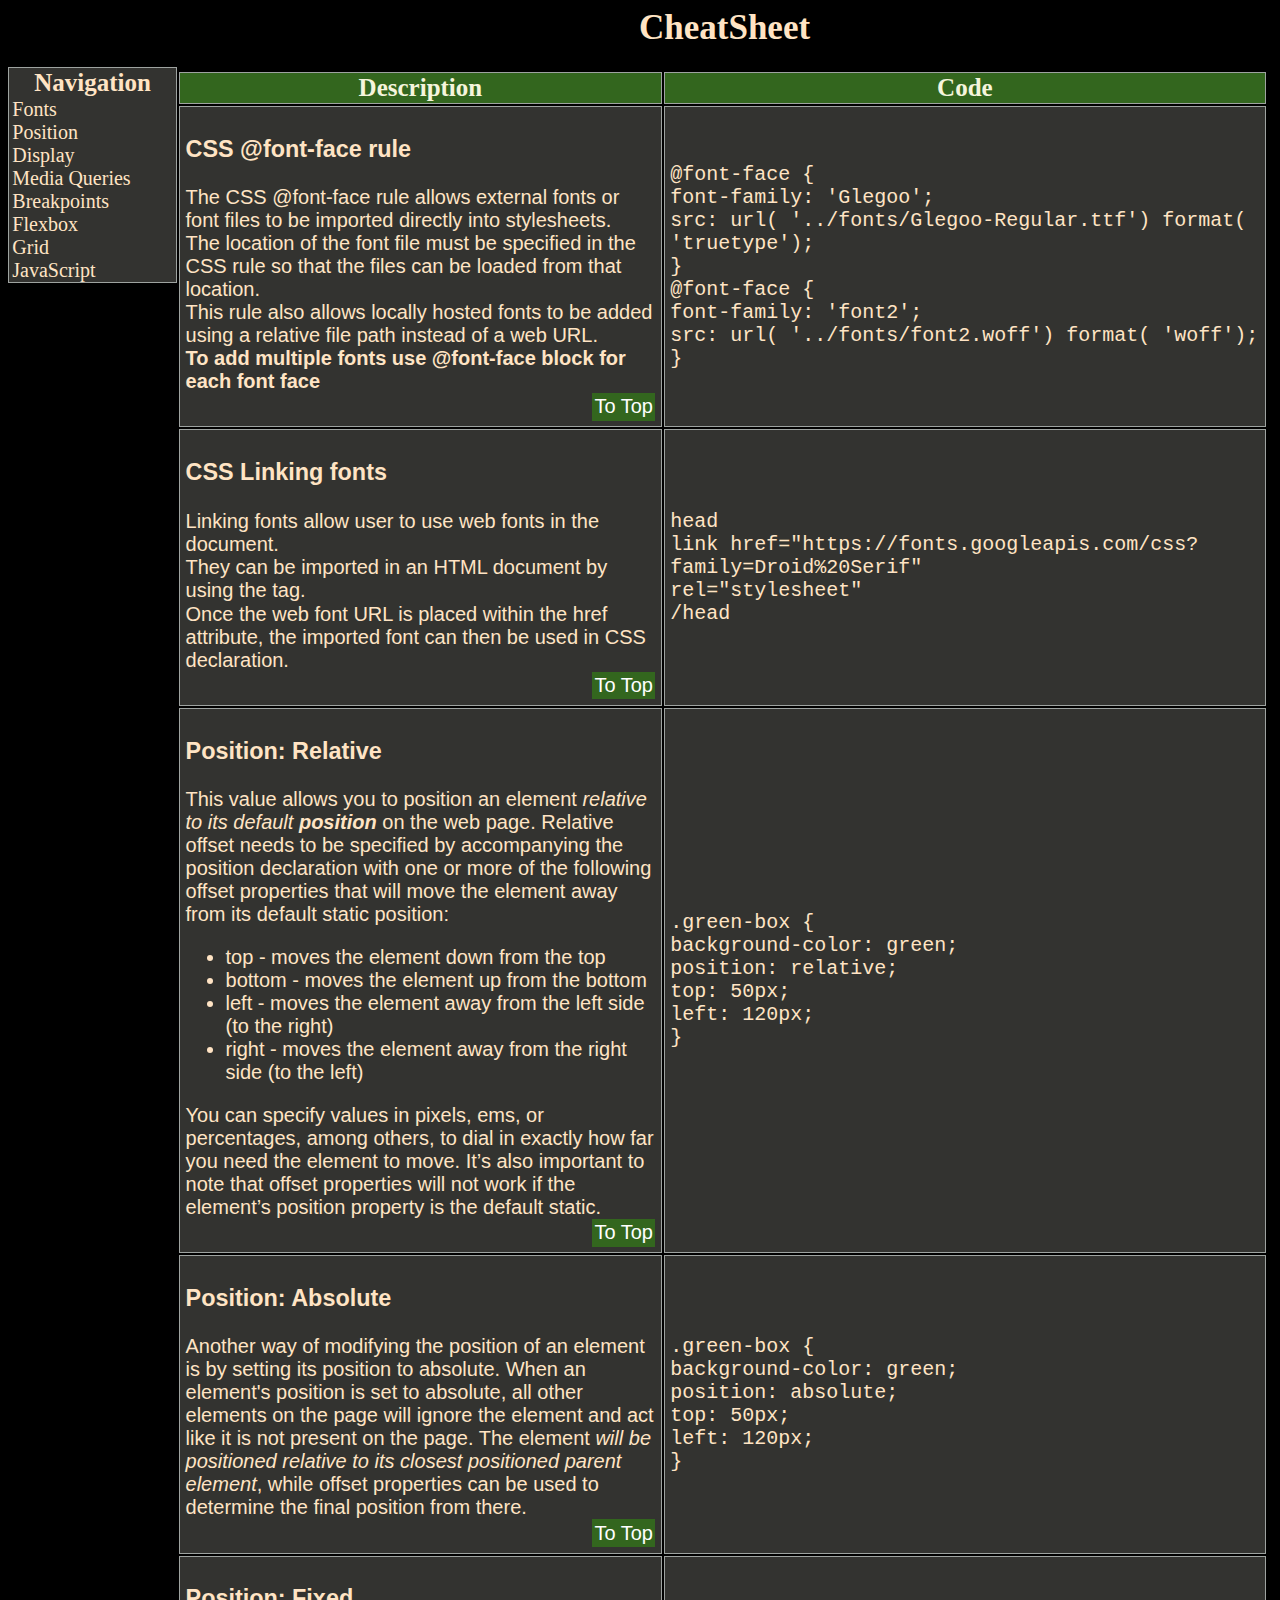
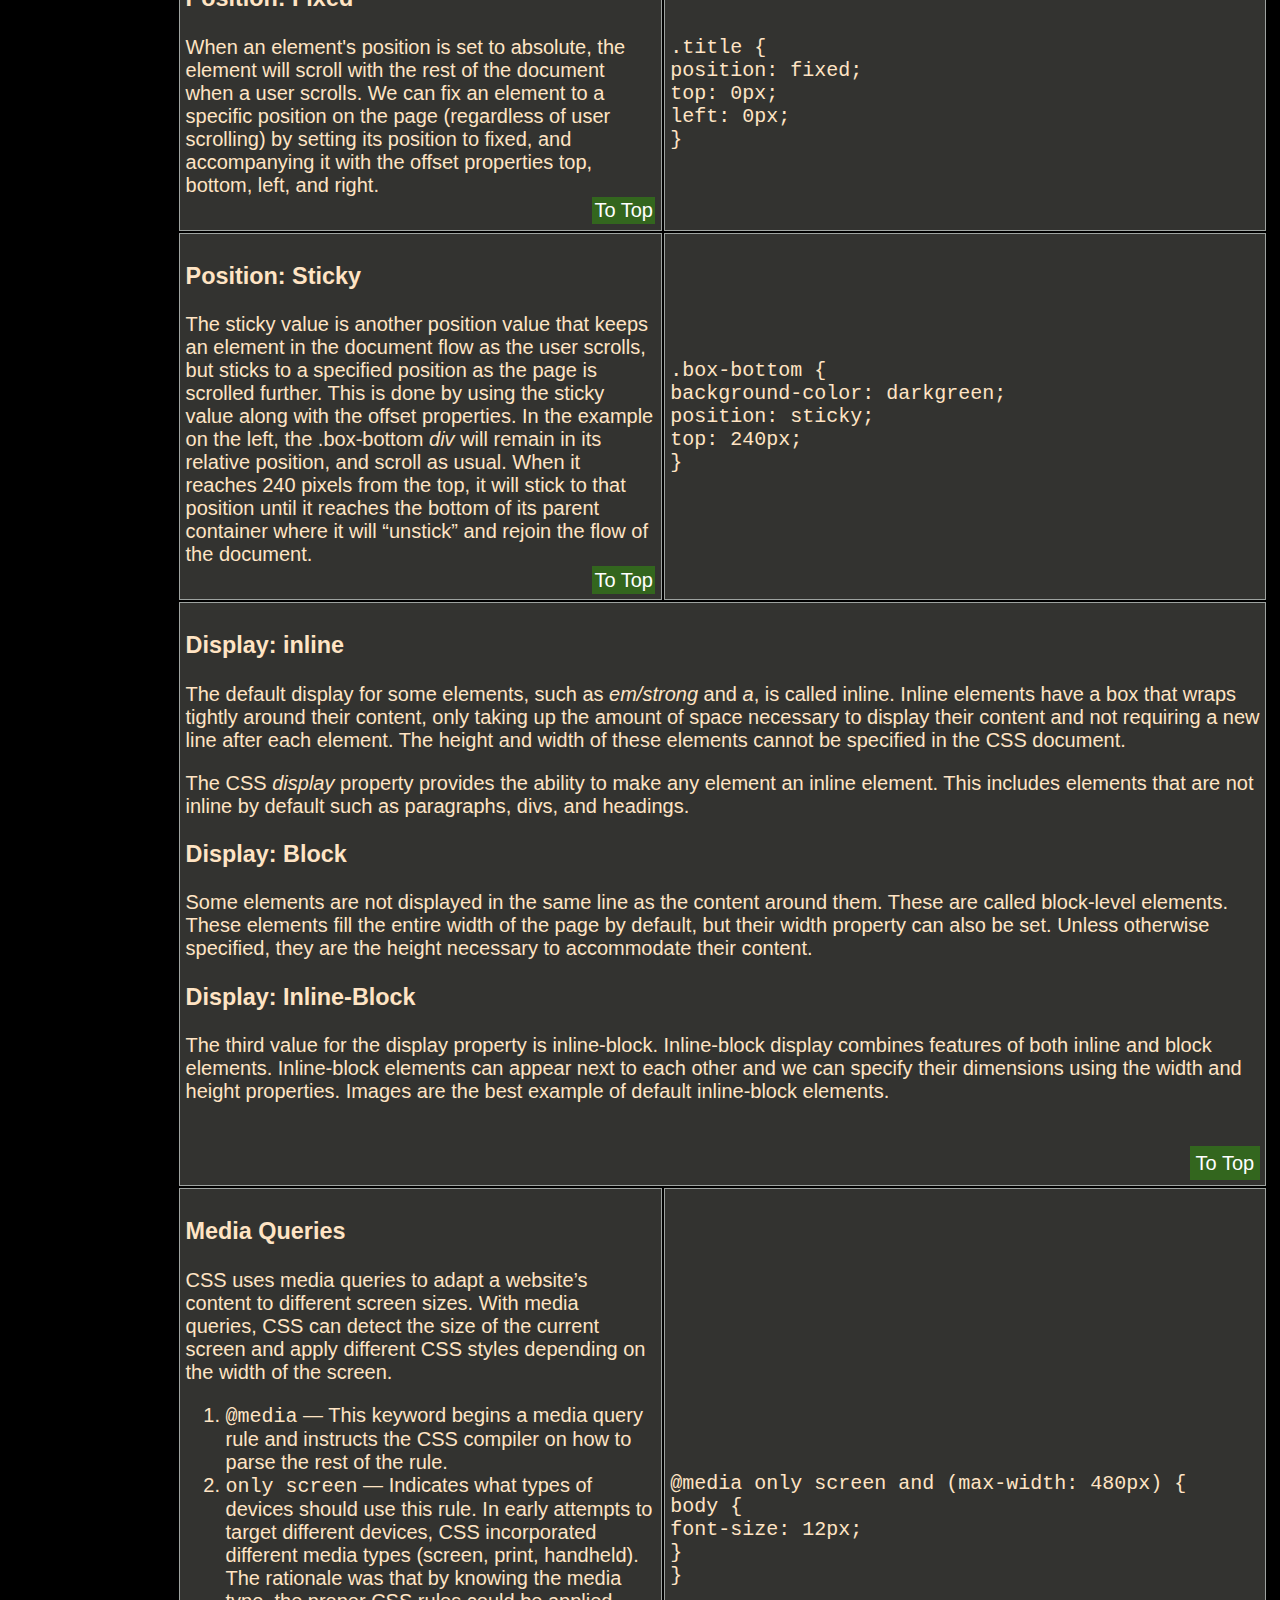
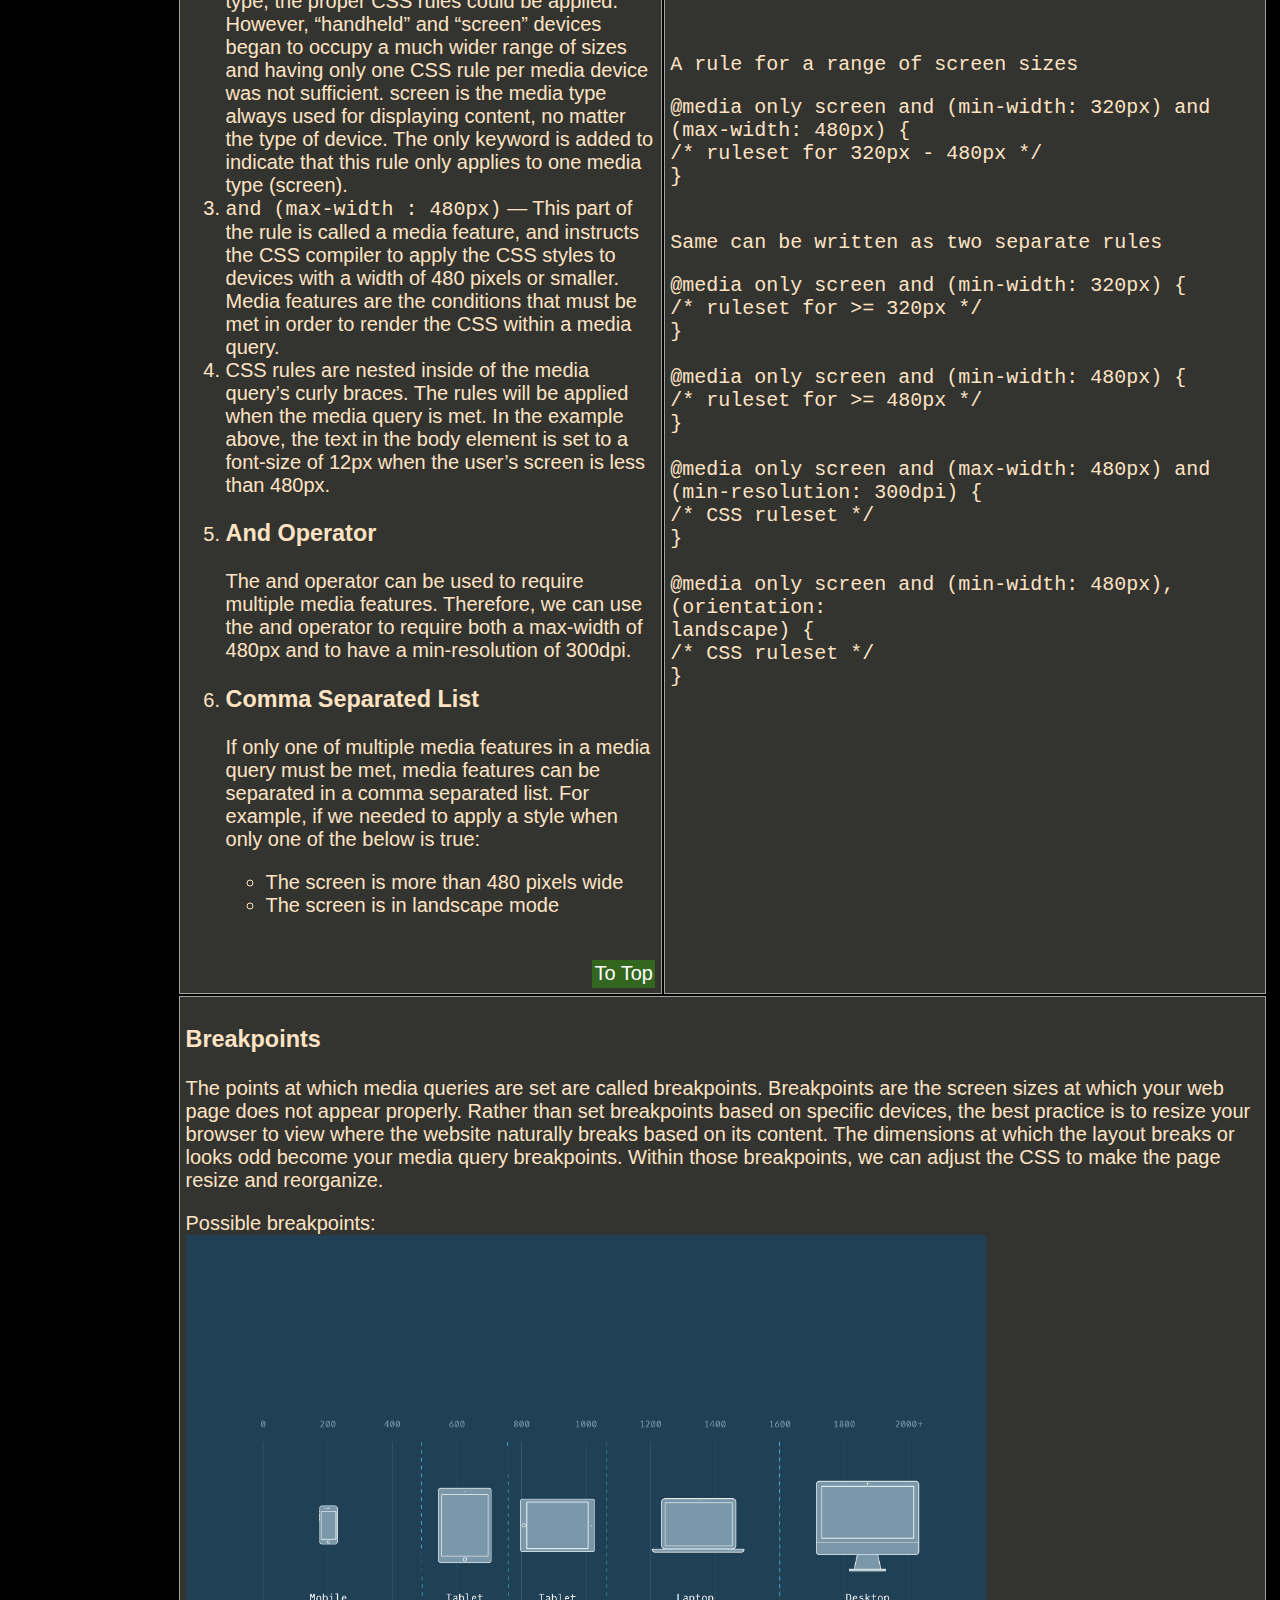
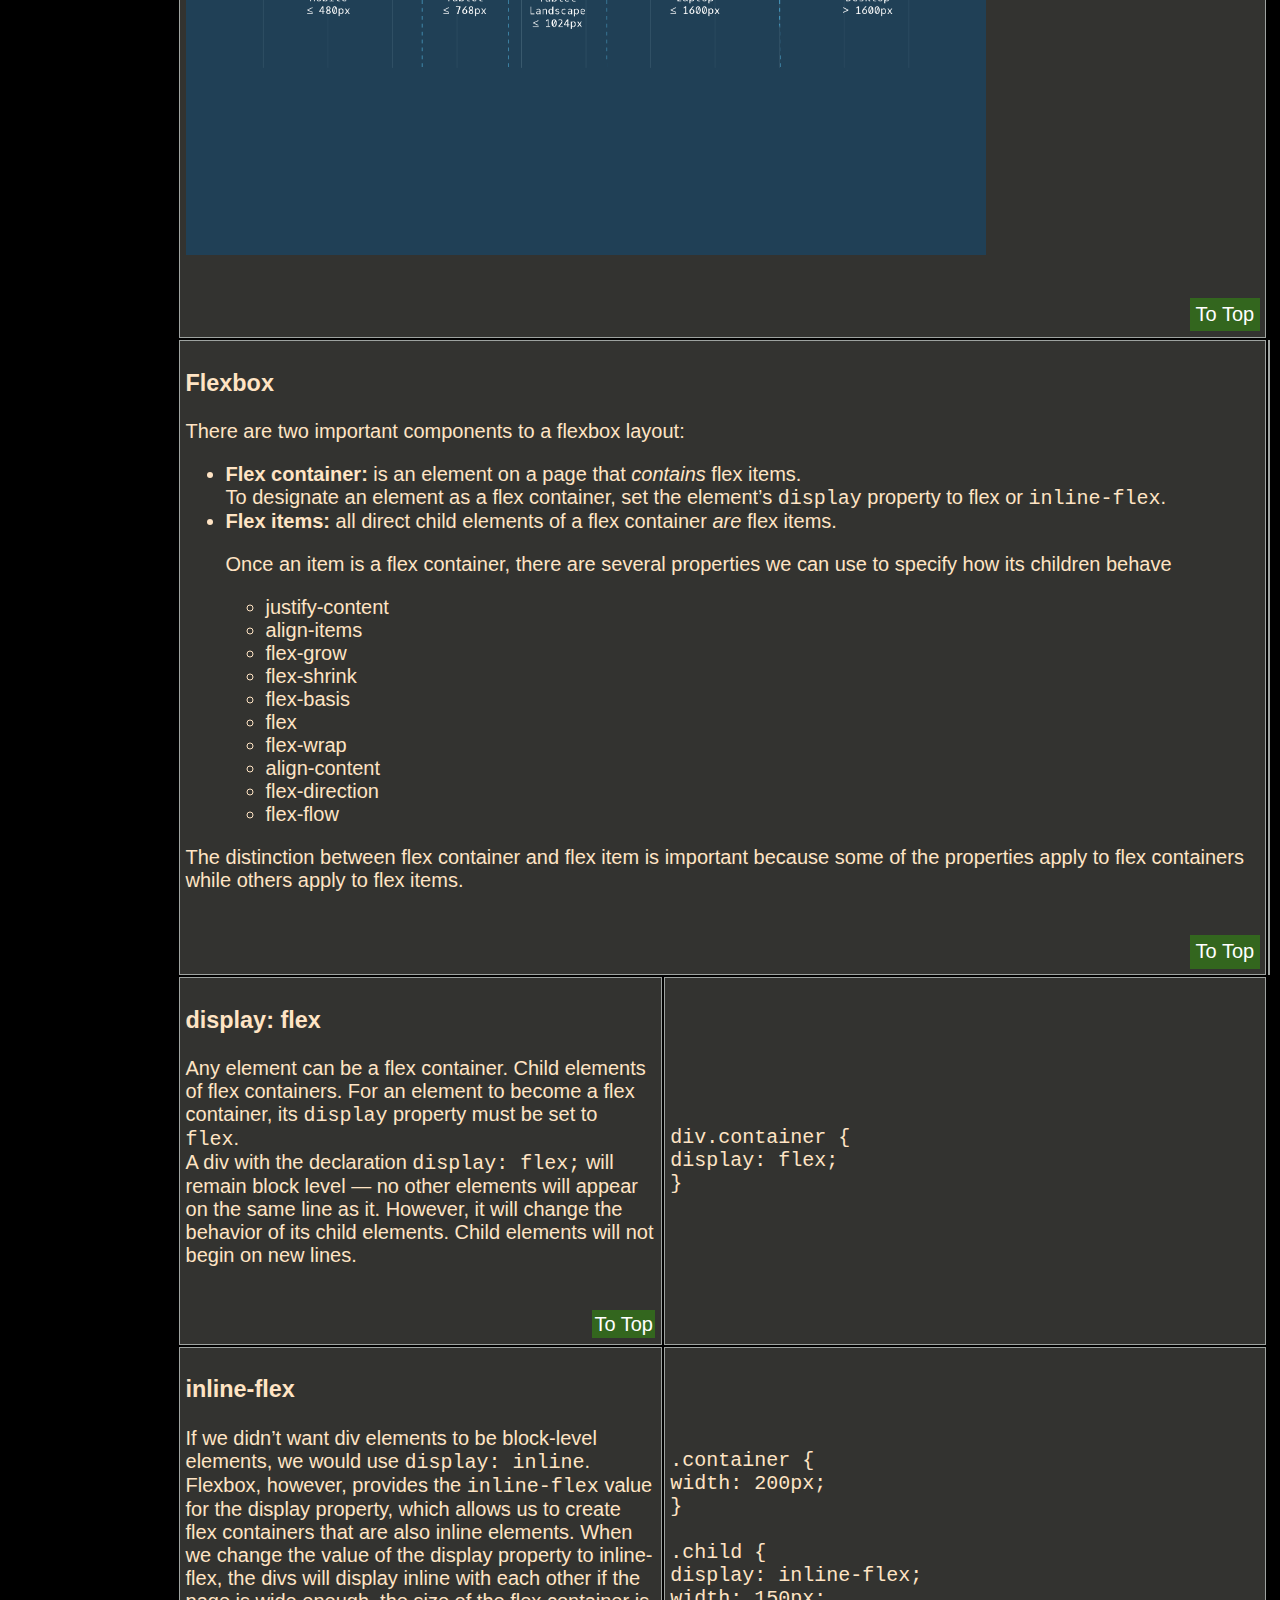
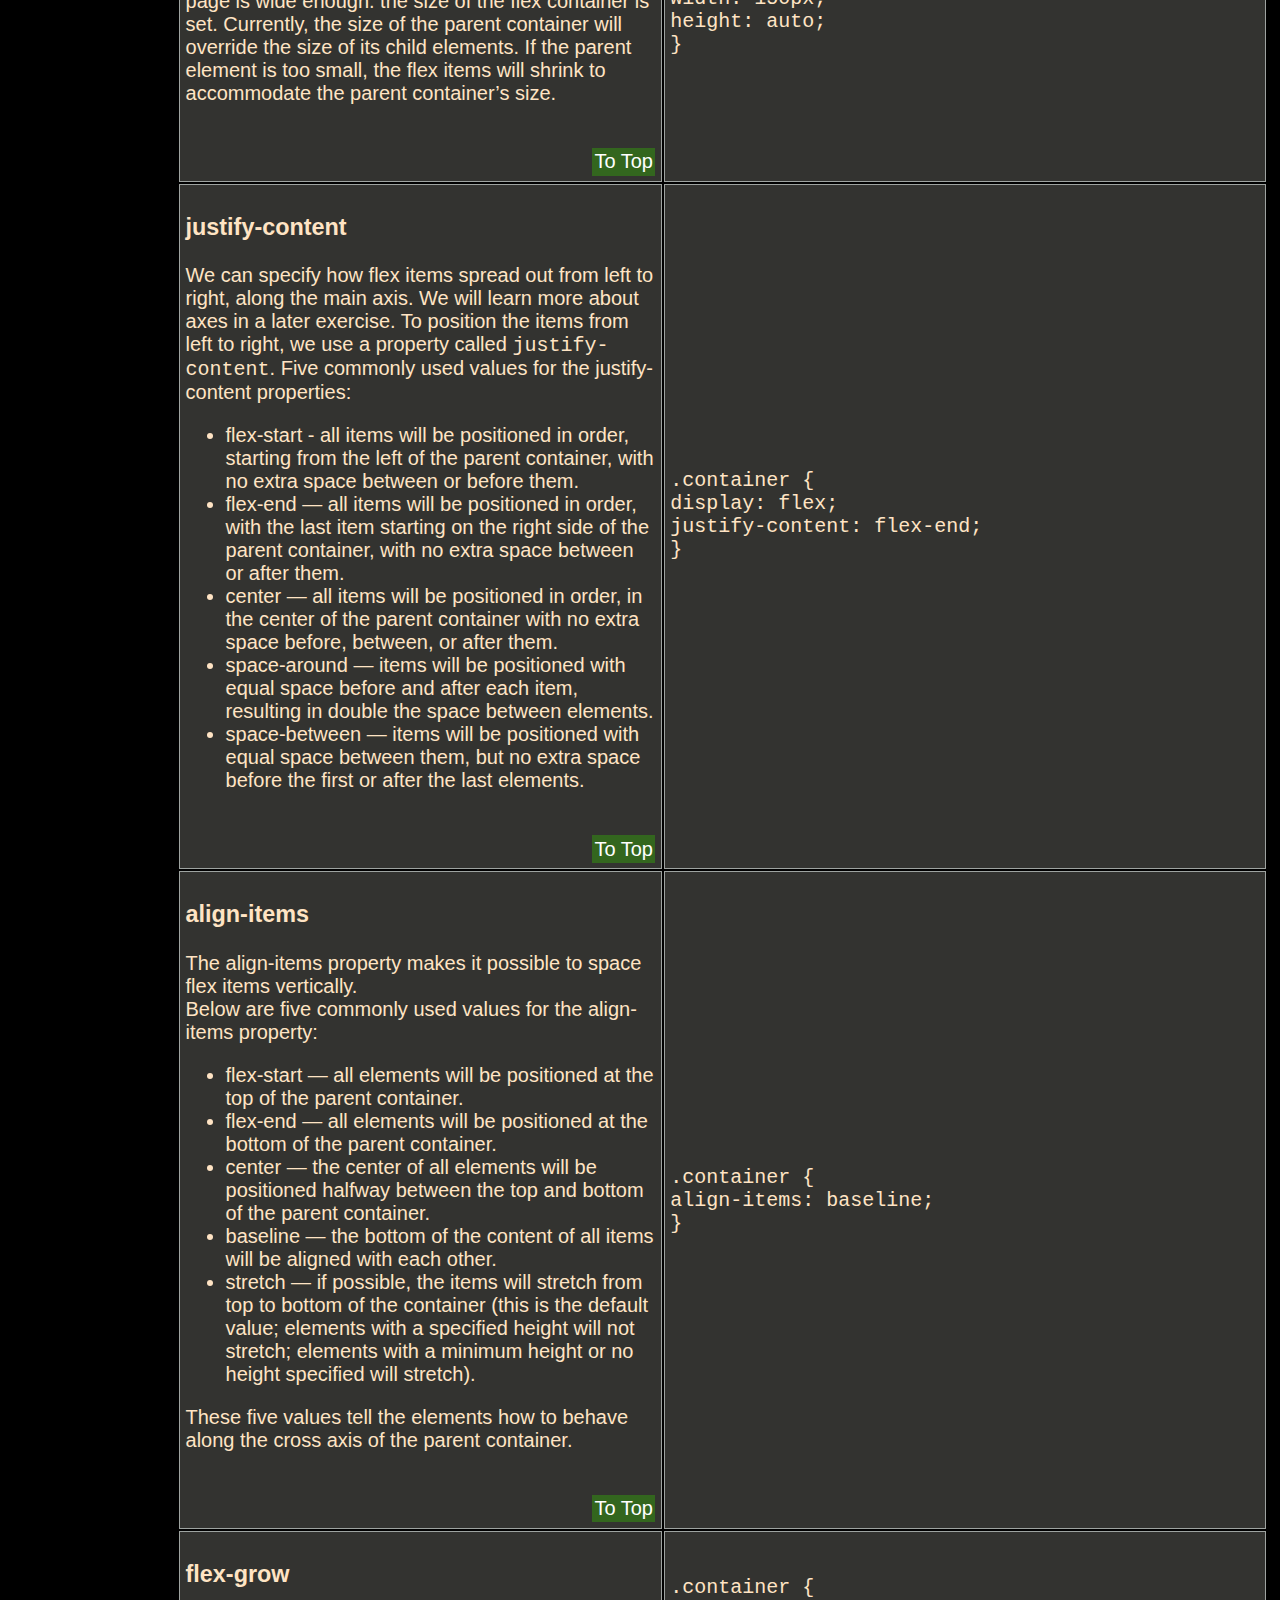
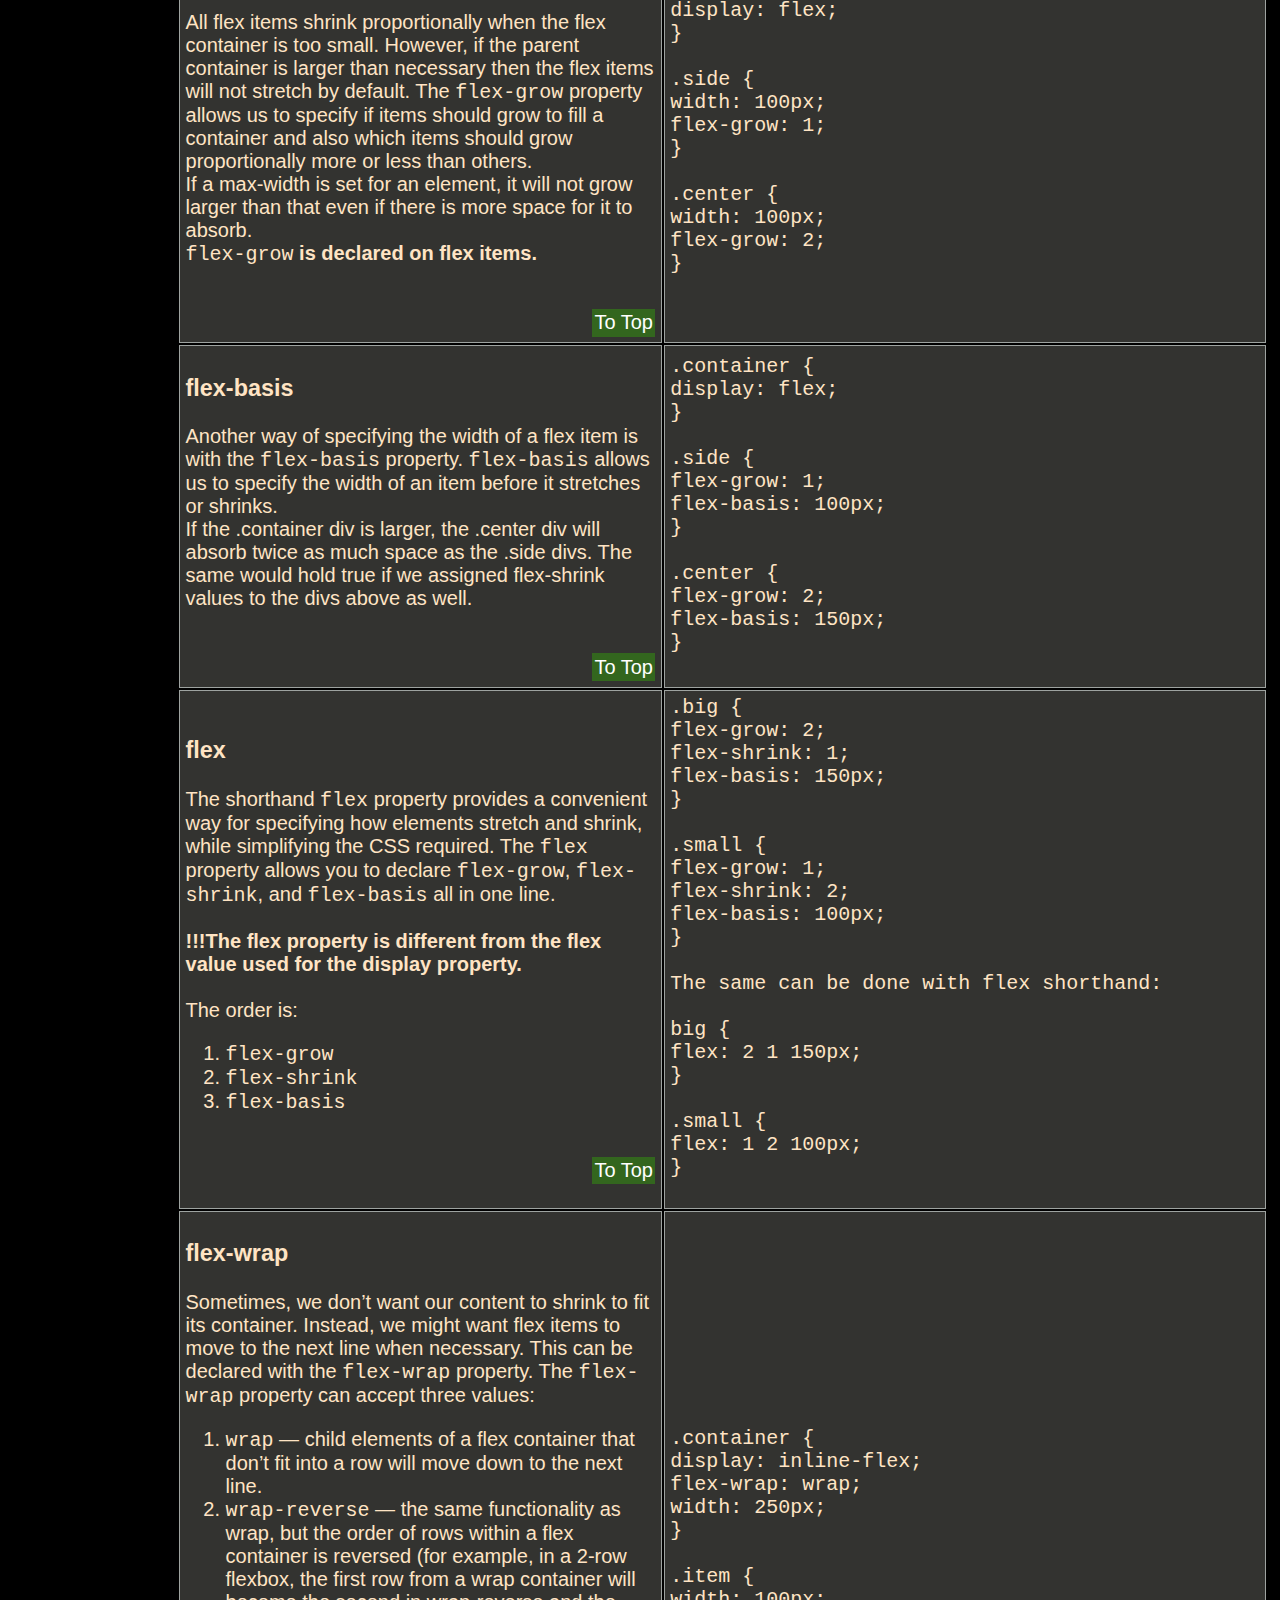
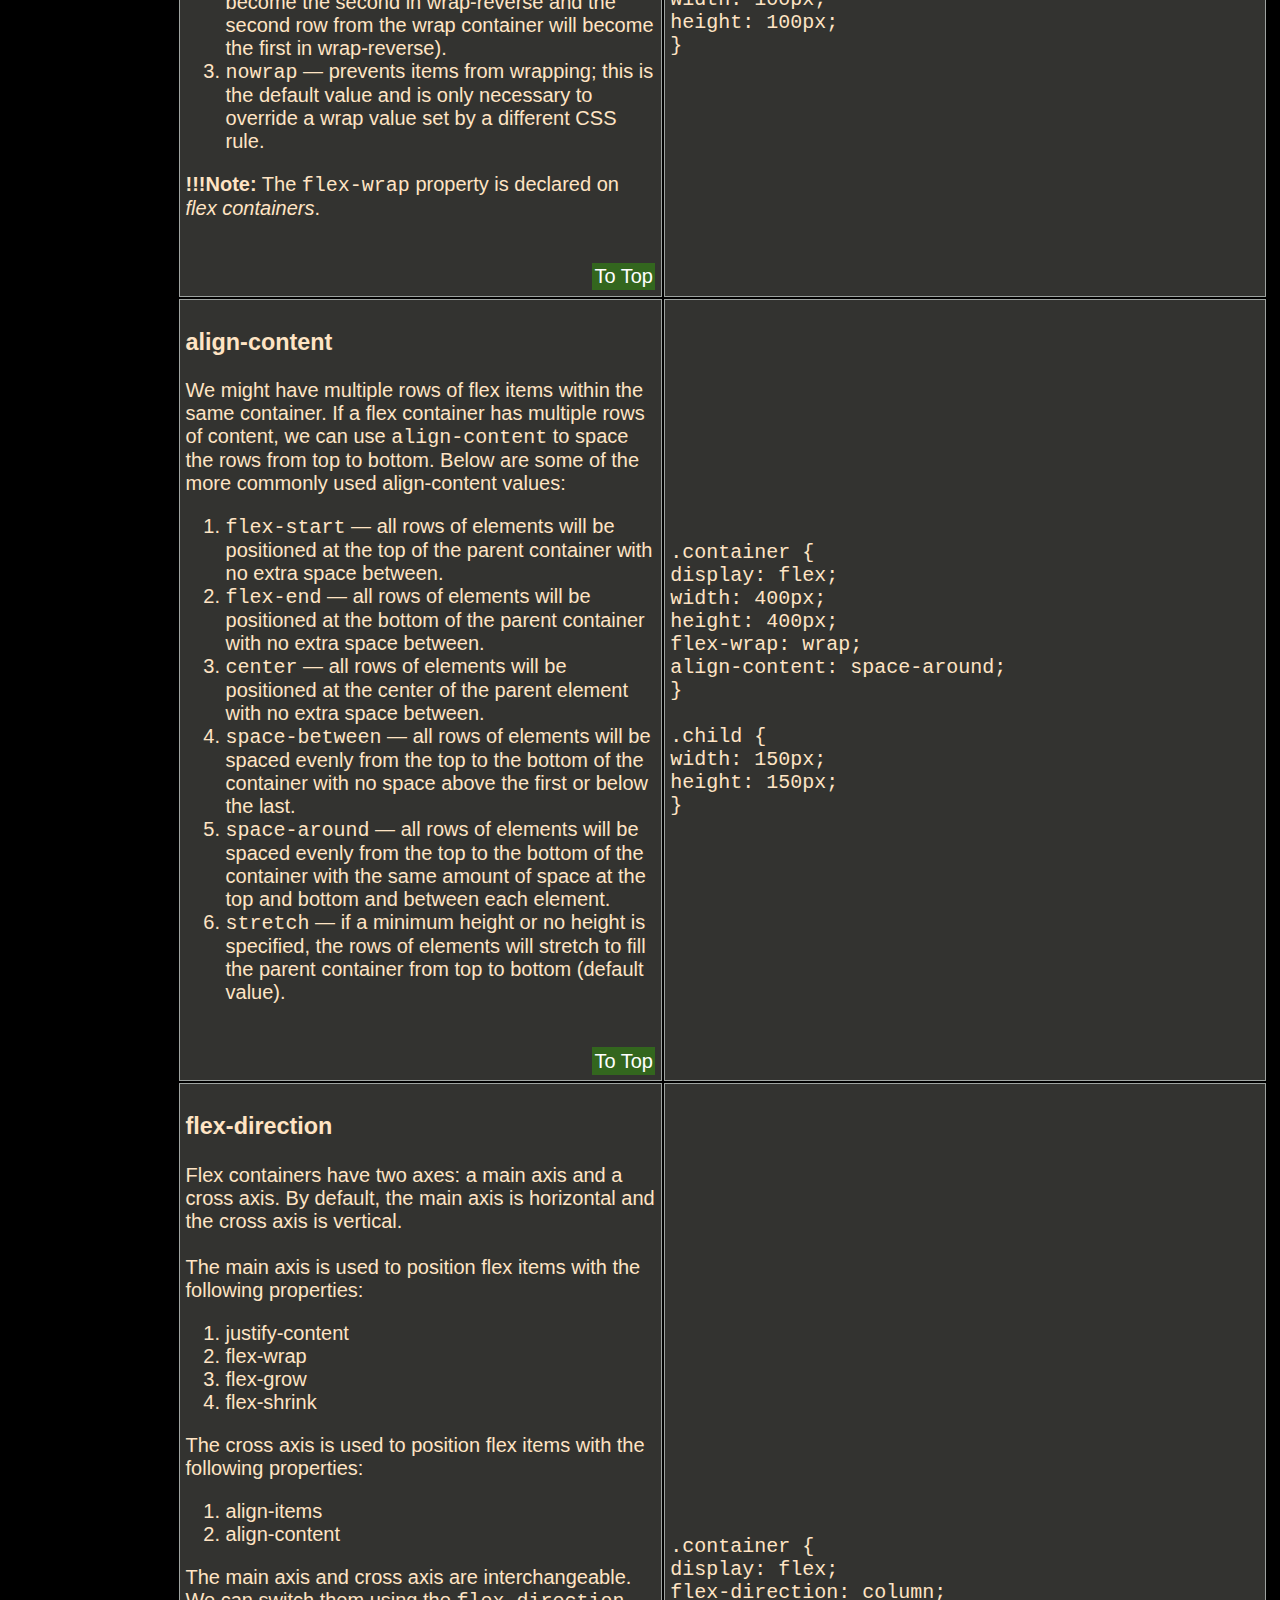
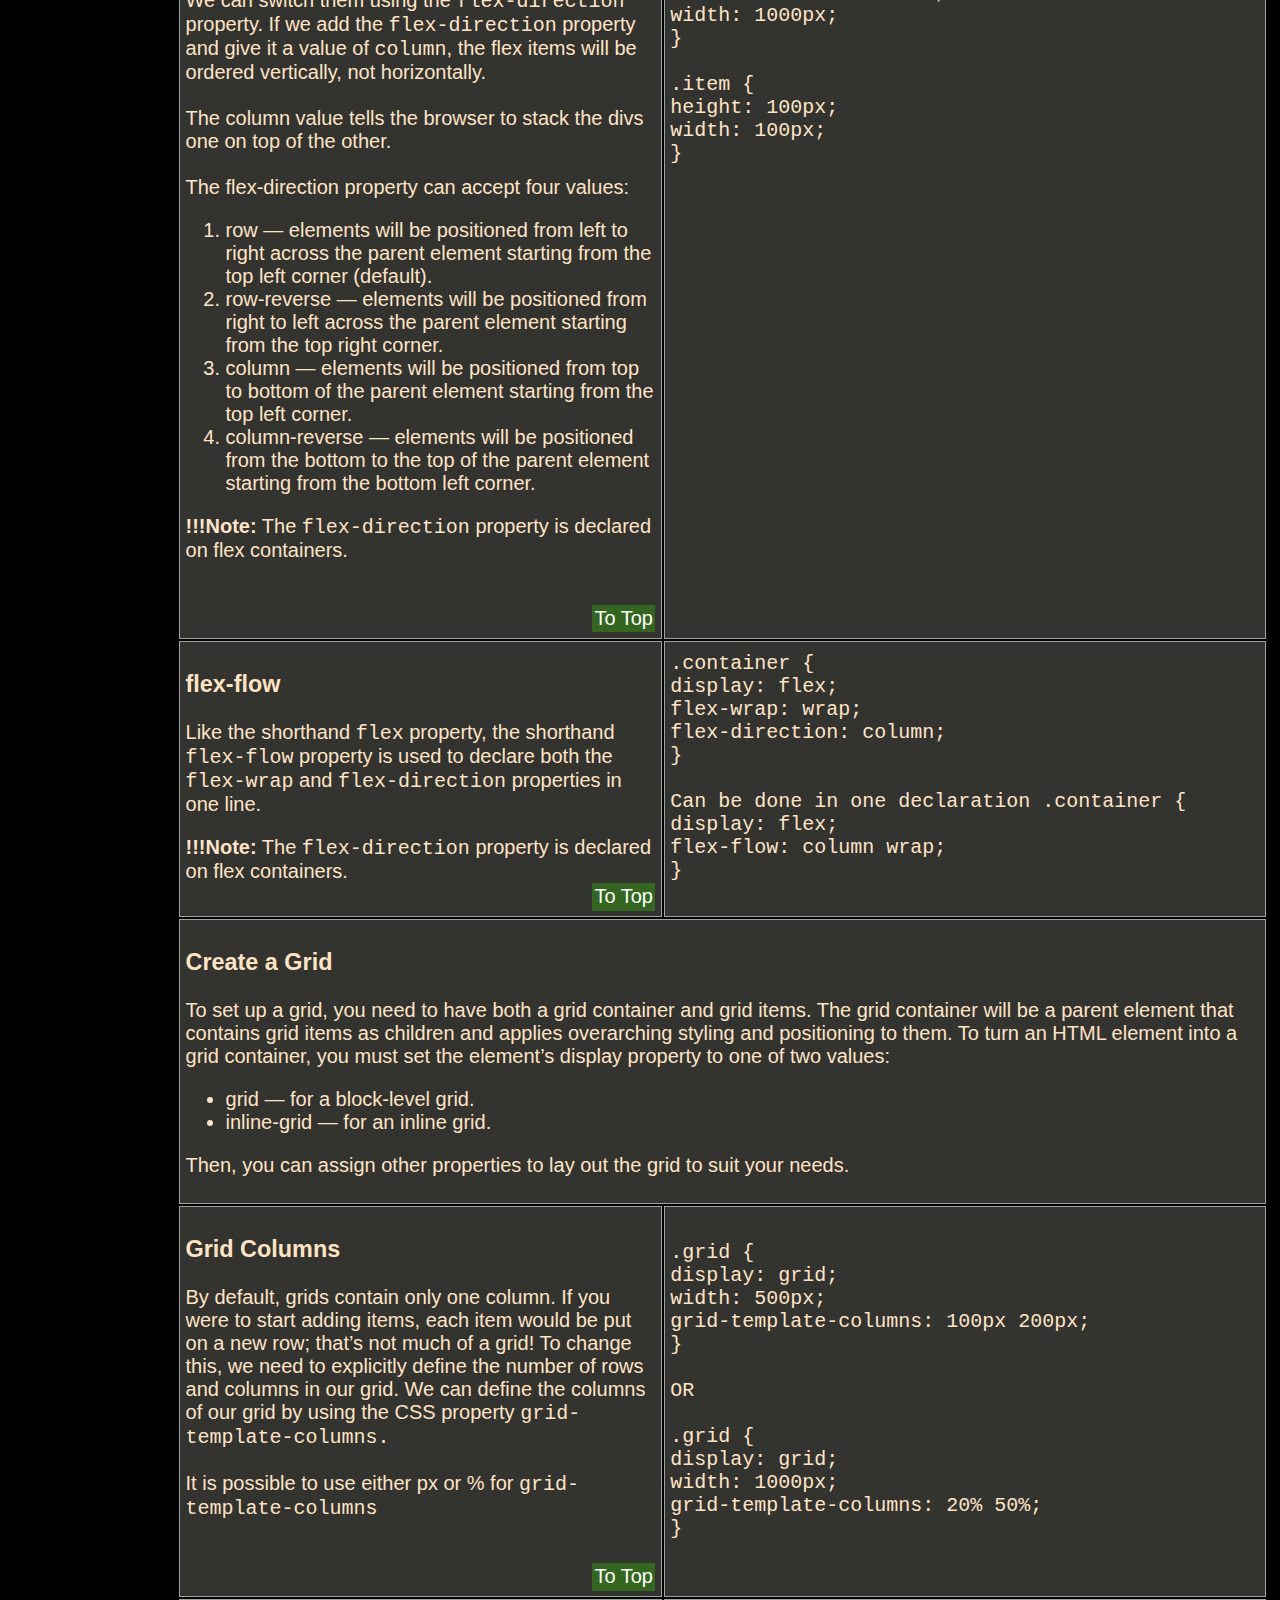
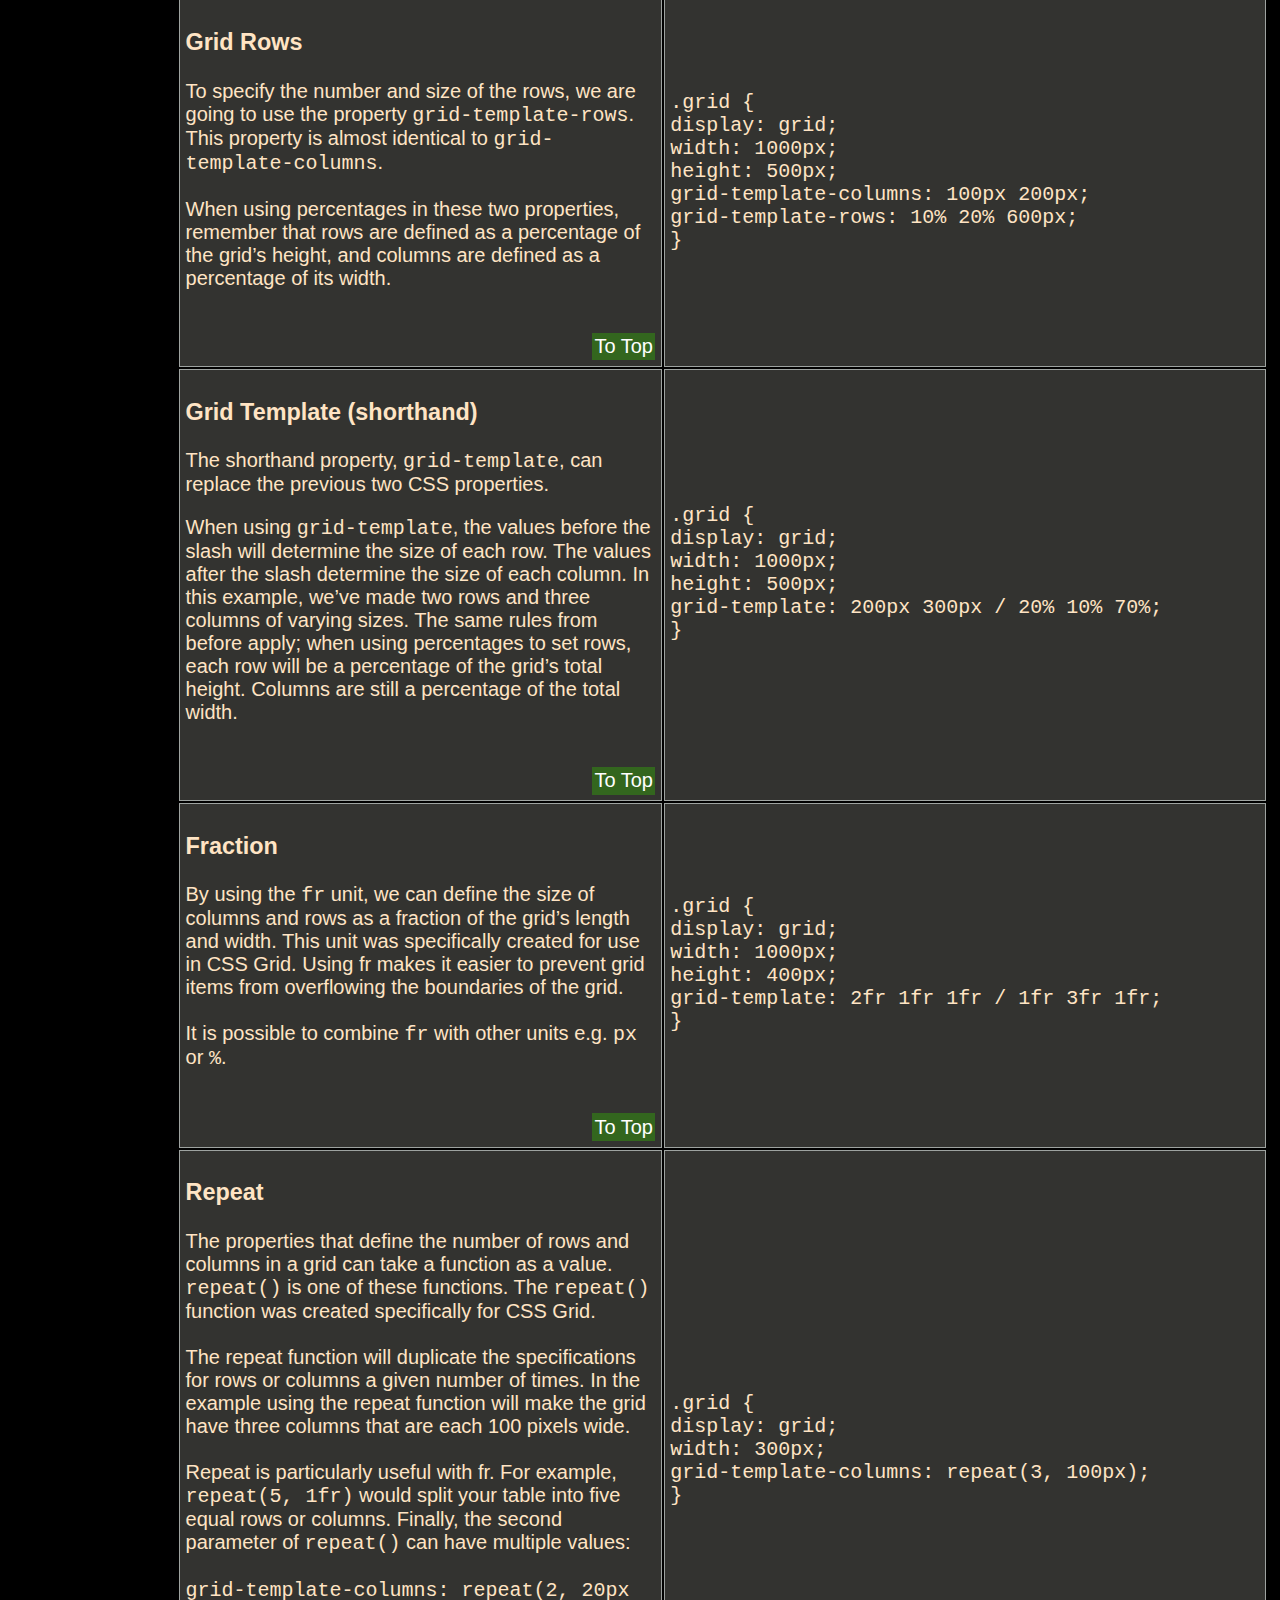
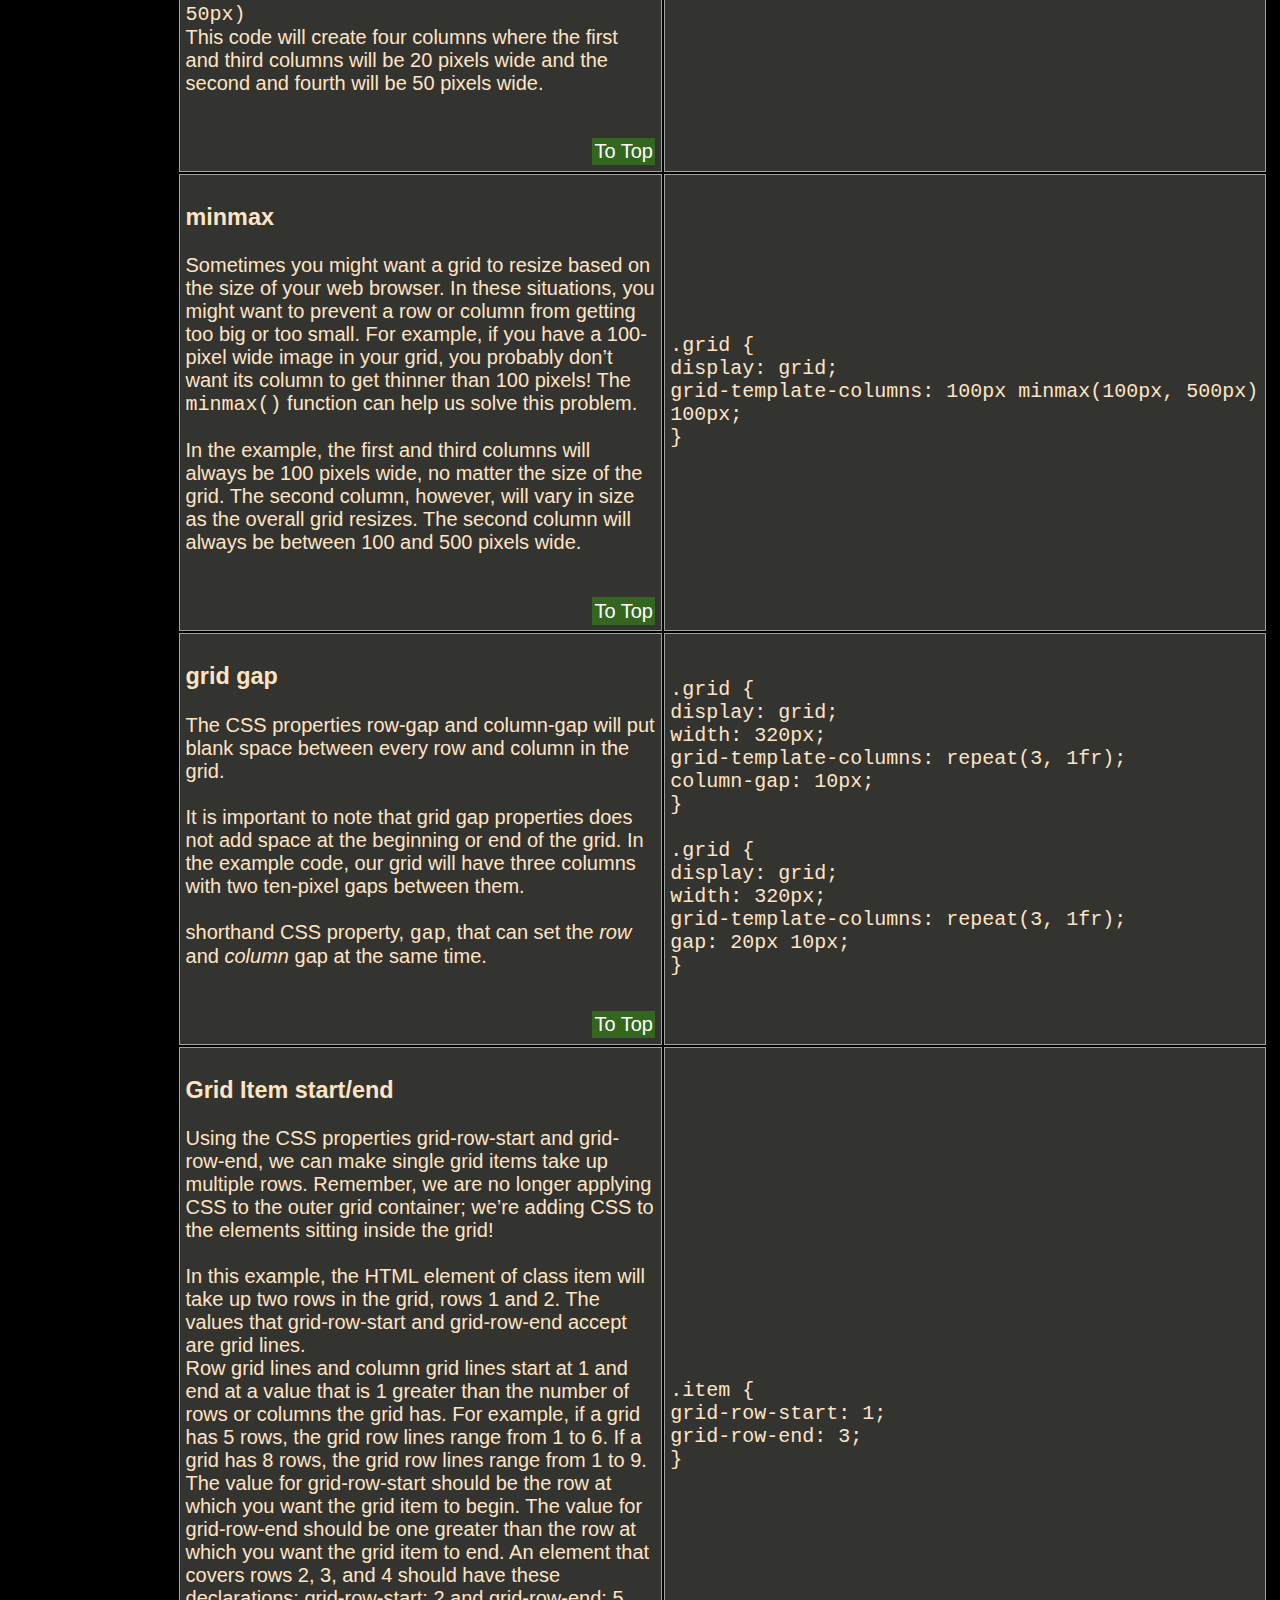
==== commit f9146e2f: "update cheatsheet" ====
--- a/CheatSheet/cheatsheet.html
+++ b/CheatSheet/cheatsheet.html
@@ -125,6 +125,15 @@
             <li><a href="#js-built-in-object-methods">Built-in Object Methods</a></li>
             <li><a href="#js-example-object">An example Object</a></li>
             <li><a href="#js-abstraction">Abstraction</a></li>
+            <li><a href="#js-functions-as-data"></a></li>
+            <li><a href="#s-functions-as-parameters"></a></li>
+            <li><a href="#js-for-each">.forEach()</a></li> 
+            <li><a href="#js-map">.map()</a></li>
+            <li><a href="#js-filter">.filter()</a></li>
+            <li><a href="#js-findindex">.findIndex()</a></li>
+            <li><a href="#js-reduce">.reduce()</a></li>
+            <li><a href="#js-iterator-documentation">Iterator documentation</a></li>
+
 
 
         </ul>
@@ -3083,20 +3092,30 @@
 
             <tr id="js-functions-as-data">
                 <td class="description">
-                <h3>Functions as Data (ressigning functions)</h3>
-                <p>
-                    JavaScript functions behave like any other data type in the language; we can assign functions to variables, and we can reassign them to new variables. <br><br>
-
-                    busy is a variable that holds a reference to our original function. If we could look up the address in memory of busy and the address in memory of announceThatIAmDoingImportantWork they would point to the same place. Our new busy() function can be invoked with parentheses as if that was the name we originally gave our function.
-
-                    We assign announceThatIAmDoingImportantWork without parentheses as the value to the busy variable. We want to assign the value of the function itself, not the value it returns when invoked.
-
-                    In JavaScript, functions are first class objects. This means that, like other objects you’ve encountered, JavaScript functions can have properties and methods.
-
-                    Since functions are a type of object, they have properties such as .length and .name and methods such as .toString(). You can see more about the methods and properties of functions <a href="https://developer.mozilla.org/en-US/docs/Web/JavaScript/Reference/Global_Objects/Function" target="_blank">in the documentation</a>.                
-                </p>
-                
-                <br><a href="#to-top">To Top</a>
+                    <h3>Functions as Data (ressigning functions)</h3>
+                    <p>
+                        JavaScript functions behave like any other data type in the language; we can assign functions to
+                        variables, and we can reassign them to new variables. <br><br>
+
+                        busy is a variable that holds a reference to our original function. If we could look up the
+                        address in memory of busy and the address in memory of announceThatIAmDoingImportantWork they
+                        would point to the same place. Our new busy() function can be invoked with parentheses as if
+                        that was the name we originally gave our function.
+
+                        We assign announceThatIAmDoingImportantWork without parentheses as the value to the busy
+                        variable. We want to assign the value of the function itself, not the value it returns when
+                        invoked.
+
+                        In JavaScript, functions are first class objects. This means that, like other objects you’ve
+                        encountered, JavaScript functions can have properties and methods.
+
+                        Since functions are a type of object, they have properties such as .length and .name and methods
+                        such as .toString(). You can see more about the methods and properties of functions <a
+                            href="https://developer.mozilla.org/en-US/docs/Web/JavaScript/Reference/Global_Objects/Function"
+                            target="_blank">in the documentation</a>.
+                    </p>
+
+                    <br><a href="#to-top">To Top</a>
                 </td>
                 <td class="code">
                     <code>
@@ -3108,25 +3127,32 @@
                         funcion call: <br>
                         busy();
                     </code>
-                
-                </td>
-                </tr>
-
-                <tr id="js-functions-as-parameters">
-                    <td class="description">
+
+                </td>
+            </tr>
+
+            <tr id="js-functions-as-parameters">
+                <td class="description">
                     <h3>Functions as parameters</h3>
                     <p>
-                        Since functions can behave like any other type of data in JavaScript, it might not surprise you to learn that we can also pass functions (into other functions) as parameters. A higher-order function is a function that either accepts functions as parameters, returns a function, or both! We call the functions that get passed in as parameters and invoked callback functions because they get called during the execution of the higher-order function.
-
-                        When we pass a function in as an argument to another function, we don’t invoke it. Invoking the function would evaluate to the return value of that function call. With callbacks, we pass in the function itself by typing the function name without the parentheses (that would evaluate to the result of calling the function).
-                        
-                        
-                    </p>
-                    
-                    <br><a href="#to-top">To Top</a>
-                    </td>
-                    <td class="code">
-                        <code>
+                        Since functions can behave like any other type of data in JavaScript, it might not surprise you
+                        to learn that we can also pass functions (into other functions) as parameters. A higher-order
+                        function is a function that either accepts functions as parameters, returns a function, or both!
+                        We call the functions that get passed in as parameters and invoked callback functions because
+                        they get called during the execution of the higher-order function.
+
+                        When we pass a function in as an argument to another function, we don’t invoke it. Invoking the
+                        function would evaluate to the return value of that function call. With callbacks, we pass in
+                        the function itself by typing the function name without the parentheses (that would evaluate to
+                        the result of calling the function).
+
+
+                    </p>
+
+                    <br><a href="#to-top">To Top</a>
+                </td>
+                <td class="code">
+                    <code>
                             const timeFuncRuntime = funcParameter => { <br>
                                 let t1 = Date.now(); <br>
                                 funcParameter();  <br>
@@ -3152,9 +3178,442 @@
                             
                             console.log(checkConsistentOutput(addTwo, 2)); <br>
                         </code>
+
+                </td>
+            </tr>
+
+            <tr id="js-for-each">
+                <td class="description">
+                    <h3>.forEach()</h3>
+                    <p>
+                        .forEach() will execute the same code for each element of an array. <br>
+                        The code will log a nicely formatted list of the groceries to the console.
+                    <ul>
+                        <li>groceries.forEach() calls the forEach method on the groceries array.</li>
+                        <li>.forEach() takes an argument of callback function. Remember, a callback function is a
+                            function passed as an argument into another function.</li>
+                        <li>.forEach() loops through the array and executes the callback function for each element.
+                            During each execution, the current element is passed as an argument to the callback
+                            function.</li>
+                        <li>The return value for .forEach() will always be undefined.</li>
+                    </ul>
+                    </p>
+
+                    <br><a href="#to-top">To Top</a>
+                </td>
+                <td class="code">
+                    <code>
+                                const groceries = ['mango', 'papaya', 'pineapple', 'apple']; <br><br>
+
+                                groceries.forEach(groceryItem => console.log(groceryItem)); <br>
+                                ------------------------------------s <br>
+                                We can also define a function beforehand to be used as the callback function. <br><br>
+
+                                function printGrocery(element){ <br>
+                                    console.log(element); <br>
+                                  } <br>
+                                   
+                                  groceries.forEach(printGrocery); <br>
+                                
+                            </code>
+
+                </td>
+            </tr>
+
+            <tr id="js-map">
+                <td class="description">
+                    <h3>.map()</h3>
+                    <p>
+                        When .map() is called on an array, it takes an argument of a callback function and returns a new
+                        array! <br>
+                        .map() works in a similar manner to .forEach()— the major difference is that .map() returns a
+                        new array.
+                    <ul>
+                        <li>numbers is an array of numbers.</li>
+                        <li>bigNumbers will store the return value of calling .map() on numbers.</li>
+                        <li>numbers.map will iterate through each element in the numbers array and pass the element into
+                            the callback function.</li>
+                        <li>return number * 10 is the code we wish to execute upon each element in the array. This will
+                            save each value from the numbers array, multiplied by 10, to a new array.</li>
+                    </ul>
+                    </p>
+
+                    <br><a href="#to-top">To Top</a>
+                </td>
+                <td class="code">
+                    <code>
+                                    const numbers = [1, 2, 3, 4, 5];  <br><br>
+ 
+                                    const bigNumbers = numbers.map(number => { <br>
+                                    return number * 10; <br>
+                                    }); <br><br>
+
+                                    console.log(numbers); // Output: [1, 2, 3, 4, 5] <br>
+                                    console.log(bigNumbers); // Output: [10, 20, 30, 40, 50] <br>
+                                </code>
+
+                </td>
+            </tr>
+
+            <tr id="js-filter">
+                <td class="description">
+                    <h3>.filter()</h3>
+                    <p>
+                        Like .map(), .filter() returns a new array. However, .filter() returns an array of elements
+                        after filtering out certain elements from the original array. The callback function for the
+                        .filter() method should return true or false depending on the element that is passed to it. The
+                        elements that cause the callback function to return true are added to the new array.
+                    <ul>
+                        <li>words is an array that contains string elements.</li>
+                        <li>const shortWords = declares a new variable that will store the returned array from invoking
+                            .filter().</li>
+                        <li>The callback function is an arrow function that has a single parameter, word. Each element
+                            in the words array will be passed to this function as an argument.</li>
+                        <li>word.length < 6; is the condition in the callback function. Any word from the words array
+                                that has fewer than 6 characters will be added to the shortWords array.</li>
+                    </ul>
+                    </p>
+
+                    <br><a href="#to-top">To Top</a>
+                </td>
+                <td class="code">
+                    <code>
+                                        const words = ['chair', 'music', 'pillow', 'brick', 'pen', 'door']; <br><br>
+ 
+                                        const shortWords = words.filter(word => { <br>
+                                        return word.length < 6; <br>
+                                        }); <br><br>
+
+                                        console.log(words); // Output: ['chair', 'music', 'pillow', 'brick', 'pen', 'door'];  <br>
+                                        console.log(shortWords); // Output: ['chair', 'music', 'brick', 'pen', 'door'] <br>
+                                    </code>
+
+                </td>
+            </tr>
+
+            <tr id="js-findindex">
+                <td class="description">
+                    <h3>.findIndex()</h3>
+                    <p>
+                        We sometimes want to find the location of an element in an array. That’s where the .findIndex()
+                        method comes in! Calling .findIndex() on an array will return the index of the first element
+                        that evaluates to true in the callback function.
+                    <ul>
+                        <li>jumbledNums is an array that contains elements that are numbers.</li>
+                        <li>const lessThanTen = declares a new variable that stores the returned index number from
+                            invoking .findIndex().</li>
+                        <li>The callback function is an arrow function that has a single parameter, num. Each element in
+                            the jumbledNums array will be passed to this function as an argument.</li>
+                        <li>num < 10; is the condition that elements are checked against. .findIndex() will return the
+                                index of the first element which evaluates to true for that condition.</li>
+                    </ul>
+                    </p>
+
+                    <br><a href="#to-top">To Top</a>
+                </td>
+                <td class="code">
+                    <code>
+                                            const jumbledNums = [123, 25, 78, 5, 9]; <br><br>
+ 
+                                            const lessThanTen = jumbledNums.findIndex(num => { <br>
+                                            return num < 10; <br>
+                                            }); <br><br>
+
+                                            console.log(lessThanTen); // Output: 3 <br>
+                                        </code>
+
+                </td>
+            </tr>
+
+            <tr id="js-reduce">
+                <td class="description">
+                    <h3>.reduce()</h3>
+                    <p>
+                        Another widely used iteration method is .reduce(). The .reduce() method returns a single value
+                        after iterating through the elements of an array, thereby reducing the array.
+
+                    <ul>
+                        <li>numbers is an array that contains numbers.</li>
+                        <li>summedNums is a variable that stores the returned value of invoking .reduce() on numbers.
+                        </li>
+                        <li>numbers.reduce() calls the .reduce() method on the numbers array and takes in a callback
+                            function as argument.</li>
+                        <li>The callback function has two parameters, accumulator and currentValue. The value of
+                            accumulator starts off as the value of the first element in the array and the currentValue
+                            starts as the second element. To see the value of accumulator and currentValue change,
+                            review the chart above.</li>
+                        <li>As .reduce() iterates through the array, the return value of the callback function becomes
+                            the accumulator value for the next iteration, currentValue takes on the value of the current
+                            element in the looping process.</li>
+
+                        The .reduce() method can also take an optional second parameter to set an initial value for
+                        accumulator
+                    </ul>
+                    </p>
+
+                    <br><a href="#to-top">To Top</a>
+                </td>
+                <td class="code">
+                    <code>
+                                                const numbers = [1, 2, 4, 10]; <br><br>
+ 
+                                                const summedNums = numbers.reduce((accumulator, currentValue) => { <br>
+                                                return accumulator + currentValue <br>
+                                                }) <br><br>
+                                                
+                                                console.log(summedNums) // Output: 17 <br>
+                                                ---------------------- <br>
+
+                                                const numbers = [1, 2, 4, 10]; <br><br>
+ 
+                                                const summedNums = numbers.reduce((accumulator, currentValue) => { <br>
+                                                return accumulator + currentValue <br>
+                                                }, 100)  // <- Second argument for .reduce() <br><br>
+
+                                                console.log(summedNums); // Output: 117 <br>
+                        
+                                            </code>
+
+                </td>
+            </tr>
+
+            <tr id="js-iterator-documentation">
+                <td class="description" colspan="2">
+                    <h3>Iterator documentation</h3>
+                    <p>
+                        There are many additional built-in array methods, a complete list of which is on the <a
+                            href="https://developer.mozilla.org/en-US/docs/Web/JavaScript/Reference/Global_Objects/Array#Iteration_methods">MDN’s
+                            Array iteration methods page.</a>
+                    </p>
+
+                    <br><a href="#to-top">To Top</a>
+                </td>
+                <td class="code">
+                    <code>
+
+                                                </code>
+
+                </td>
+            </tr>
+            <tr id="#js-interactivity-intro" >
+                <td class="description" colspan="2">
+                <h3>Making websites interactive with JavaScript</h3>
+                <p>
+                    The <code>script</code> element allows you to add JavaScript code inside an HTML file. <br><br>
+                    Linking code is preferable because of a programming concept called Separation of Concerns (SoC). Instead of having messy code that is all in the same file, web developers separate their code into different files, making each “concern” easier to understand and more convenient when changes must be made. <br>
+                    To link a .js file to an html file use <code>src</code> attribute inside the script tag: "script src="./exampleScript.js" /script" <br><br>
+                    <strong> The script tag must be very last element inside the body tag.</strong> Also, scripts are loaded sequentially, so if one script depends on another script, they should be placed in that very order inside the HTML file. <br><br>
+
+                    <h2> The defer attribute</h2> specifies scripts should be executed after the HTML file is completely parsed. When the HTML parser encounters a script element with the defer attribute, it loads the script but defers the actual execution of the JavaScript until after it finishes parsing the rest of the elements in the HTML file. <br>
+                    When a script contains functionality that requires interaction with the DOM, the defer attribute is the way to go. This way, it ensures that the entire HTML file has been parsed before the script is executed. <br><br>
+
+                    <h2> The async attribute</h2> loads and executes the script asynchronously with the rest of the webpage. This means that, similar to the defer attribute, the HTML parser will continue parsing the rest of the HTML as the script is downloaded in the background. However, with the async attribute, the script will not wait until the entire page is parsed: it will execute immediately after it has been downloaded. <br>
+                    async is useful for scripts that are independent of other scripts in order to function accordingly. Thus, if it does not matter exactly at which point the script file is executed, asynchronous loading is the most suitable option as it optimizes web page load time.
+                </p>
+                
+                <br><a href="#to-top">To Top</a>
+                </td>
+                <td class="code">
+                    <code>
+                        
+                    </code>
+                
+                </td>
+                </tr>
+
+                <tr id="#innerHTML">
+                    <td class="description">
+                    <h3>Tweaking elements (innerHTML)</h3>
+                    <p>
+                        When using the DOM in your script to access an HTML element, whether it’s an li element or the entire body element, you also have access to all of that element’s properties. <br>
+
+                            This includes the ability to modify the contents of the element as well as its attributes and properties, which can range from modifying the text inside a p element to assigning a new background color to a div. For example, the .innerHTML property allows you to access and set the contents of an element. <br>
+                    
+                    </p>
+                    
+                    <br><a href="#to-top">To Top</a>
+                    </td>
+                    <td class="code">
+                        <code>
+                            document.body.innerHTML = 'The cat loves the dog.'; <br><br>
+                            document.body.innerHTML = 'h2>This is a heading /h2>'; <br><br>
+                        </code>
                     
                     </td>
                     </tr>
+
+                    <tr id="#select-and-modify-elements">
+                        <td class="description">
+                        <h3>Select and modify elements </h3>
+                        <p>
+                            What if we wanted to select a specific element besides the entire body element? The DOM interface allows us to access a specific element with CSS selectors. 
+
+                                CSS selectors define the elements to which a set of CSS rules apply, but we can also use these same selectors to access DOM elements with JavaScript! Selectors can include a tag name, a class, or an ID.
+                                
+                                The <code>.querySelector()</code>  method allows us to specify a CSS selector as a string and returns the first element that matches that selector. <br><br>
+
+
+                                Along with .querySelector(), JavaScript has more targeted methods that select elements based on their class, id, or tag name.
+
+                                For example, if you want to access an element directly by its id, you can use the aptly named .getElementById() method.  <br><br>
+
+                                There are also the <code>.getElementsByClassName() and .getElementsByTagName() </code> methods which return an array of elements, instead of just one element. You can use bracket notation to access individual elements of an array.
+                        </p>
+                        
+                        <br><a href="#to-top">To Top</a>
+                        </td>
+                        <td class="code">
+                            <code>
+                                document.querySelector('p'); //this code would return the first paragraph in the document. <br><br>
+                                document.getElementById('bio').innerHTML = 'The description'; // we selected the element with an ID of 'bio' and set its .innerHTML to the text 'The description'
+                                <br><br>
+                                // Set first element of .student class as 'Not yet registered' <br>
+                                document.getElementsByClassName('student')[0].innerHTML = 'Not yet registered'; <br>
+                                // Set second li tag as 'Cedric Diggory'
+                                document.getElementsByTagName('li')[1].innerHTML = 'Cedric Diggory`;
+
+                            </code>
+                        
+                        </td>
+                        </tr>
+
+                        <tr id="#style-an-element">
+                            <td class="description">
+                            <h3>Style an element</h3>
+                            <p>
+                                Another way to modify an element is by changing its CSS style. The .style property of a DOM element provides access to the inline style of that HTML tag.
+
+                                The syntax follows an element.style.property format, with the property representing a CSS property.
+
+
+
+                            </p>
+                            
+                            <br><a href="#to-top">To Top</a>
+                            </td>
+                            <td class="code">
+                                <code>
+                                    let blueElement = document.querySelector('.blue'); <br><br>
+                                    blueElement.style.backgroundColor = 'blue'; <br><br>
+                                    document.querySelector('.blue').style.fontFamily = 'Roboto';                    
+                                </code>
+                            
+                            </td>
+                            </tr>
+
+                            <tr id="#traversing-the-DOM">
+                                <td class="description">
+                                <h3>Traversing the DOM</h3>
+                                <p>
+                                    A parent node is any node that is a direct ancestor of another node. A child node is a direct descendant of another node, called the parent node.
+
+                                    These relationships follow the nested structure of the HTML code. Elements nested within one HTML element are children of that parent element.
+
+                                    Each element has a .parentNode and .children property. The .parentNode property returns the parent of the specified element in the DOM hierarchy. Note that the document element is the root node so its .parentNode property will return null. The .children property returns an array of the specified element’s children. If the element does not have any children, it will return null.
+
+
+                                </p>
+                                
+                                <br><a href="#to-top">To Top</a>
+                                </td>
+                                <td class="code">
+                                    <code>
+                                        ul id='groceries'> <br>
+                                        li id='must-have'>Toilet Paper /li <br>
+                                        li Apples /li <br>
+                                        li> Chocolate /li <br>
+                                        li> Dumplings /li <br><br>
+
+                                        let parentElement = document.getElementById('must-have').parentNode; // returns ul element <br>
+                                        let childElements = document.getElementById('groceries').children; // returns an array of li elements  <br>
+                                    </code>
+                                
+                                </td>
+                                </tr>
+
+                                <tr id="#create-and-insert-elements">
+                                    <td class="description">
+                                    <h3>Create and insert elements</h3>
+                                    <p>
+                                        Just as the DOM allows scripts to modify existing elements, it also allows for the creation of new ones.
+
+                                        The .createElement() method creates a new element based on the specified tag name passed into it as an argument. However, it does not append it to the document. It creates an empty element with no inner HTML. <br>
+                                        We can assign values to the properties of the newly created element like how we’ve done previously with existing elements. <br>
+
+                                        In order to create an element and add it to the web page, you must assign it to be the child of an element that already exists on the DOM, referred to as the parent element. We call this process appending. The .appendChild() method will add a child element as the parent element’s last child node. <br>
+                                        The .appendChild() method does not replace the content inside of the parent, in this case, body. Rather, it appends the new element as the last child of that parent.
+                                    </p>
+                                    
+                                    <br><a href="#to-top">To Top</a>
+                                    </td>
+                                    <td class="code">
+                                        <code>
+                                            let paragraph = document.createElement('p'); <br>
+                                            paragraph.id = 'info';<br>
+                                            paragraph.innerHTML = 'The text inside the paragraph'; <br>
+                                            document.body.appendChild(paragraph);
+                                        </code>
+                                    
+                                    </td>
+                                    </tr>
+
+                                    <tr id="#remove-an-element">
+                                        <td class="description">
+                                        <h3>Remove an element</h3>
+                                        <p>
+                                            In addition to modifying or creating an element from scratch, the DOM also allows for the removal of an element. The .removeChild() method removes a specified child from a parent. <br><br>
+
+                                            If you want to hide an element rather than completely deleting it, the .hidden property allows you to hide it by setting the property as true or false
+                                            
+                                        </p>
+                                        
+                                        <br><a href="#to-top">To Top</a>
+                                        </td>
+                                        <td class="code">
+                                            <code>
+                                                let paragraph = document.querySelector('p'); <br>
+                                                document.body.removeChild(paragraph); <br><br>
+
+                                                document.getElementById('sign').hidden = true;
+
+                                            </code>
+                                        
+                                        </td>
+                                        </tr>
+
+                                        <tr id="#on-click-interactivity">
+                                            <td class="description">
+                                            <h3>On Click interactivity</h3>
+                                            <p>
+                                                You can add interactivity to DOM elements by assigning a function to run based on an event. Events can include anything from a click to a user mousing over an element. We will learn more about events in the upcoming DOM Events with JavaScript lesson. For now, let’s take a look at how to modify an element when a click event happens.
+
+                                                The .onclick property allows you to assign a function to run on when a click event happens on an element.
+                                            
+                                            </p>
+                                            
+                                            <br><a href="#to-top">To Top</a>
+                                            </td>
+                                            <td class="code">
+                                                <code>
+                                                    let element = document.querySelector('button'); <br><br>
+ 
+                                                    element.onclick = function() { <br>
+                                                    element.style.backgroundColor = 'blue' <br>
+                                                    }; <br>
+
+                                                    It's also possible to assign the .onclick property to a function by name <br><br>
+
+                                                    let element = document.querySelector('button'); <br>
+ 
+                                                    function turnBlue() { <br>
+                                                    element.style.backgroundColor = 'blue'; <br>
+                                                    } <br>
+                                                    
+                                                    element.onclick = turnBlue; <br>
+                                                </code>
+                                            
+                                            </td>
+                                            </tr>
 
 
 
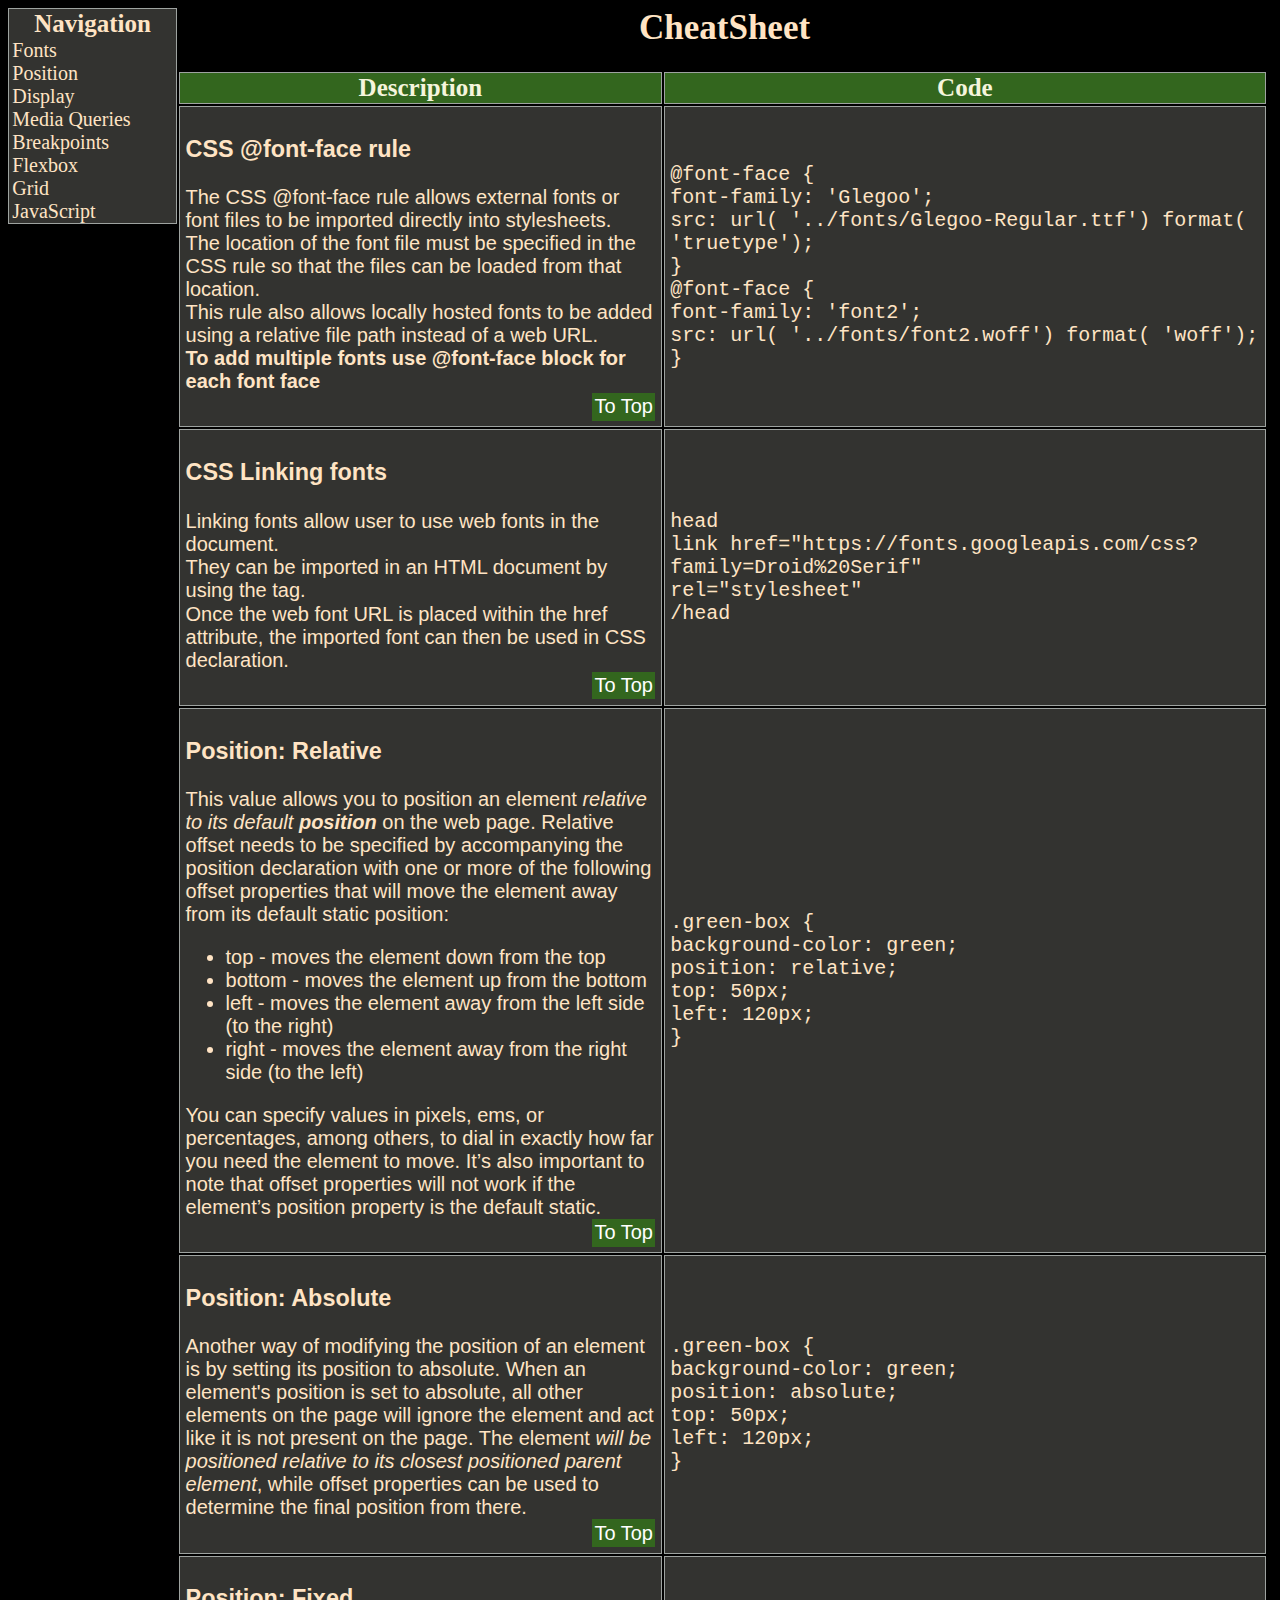
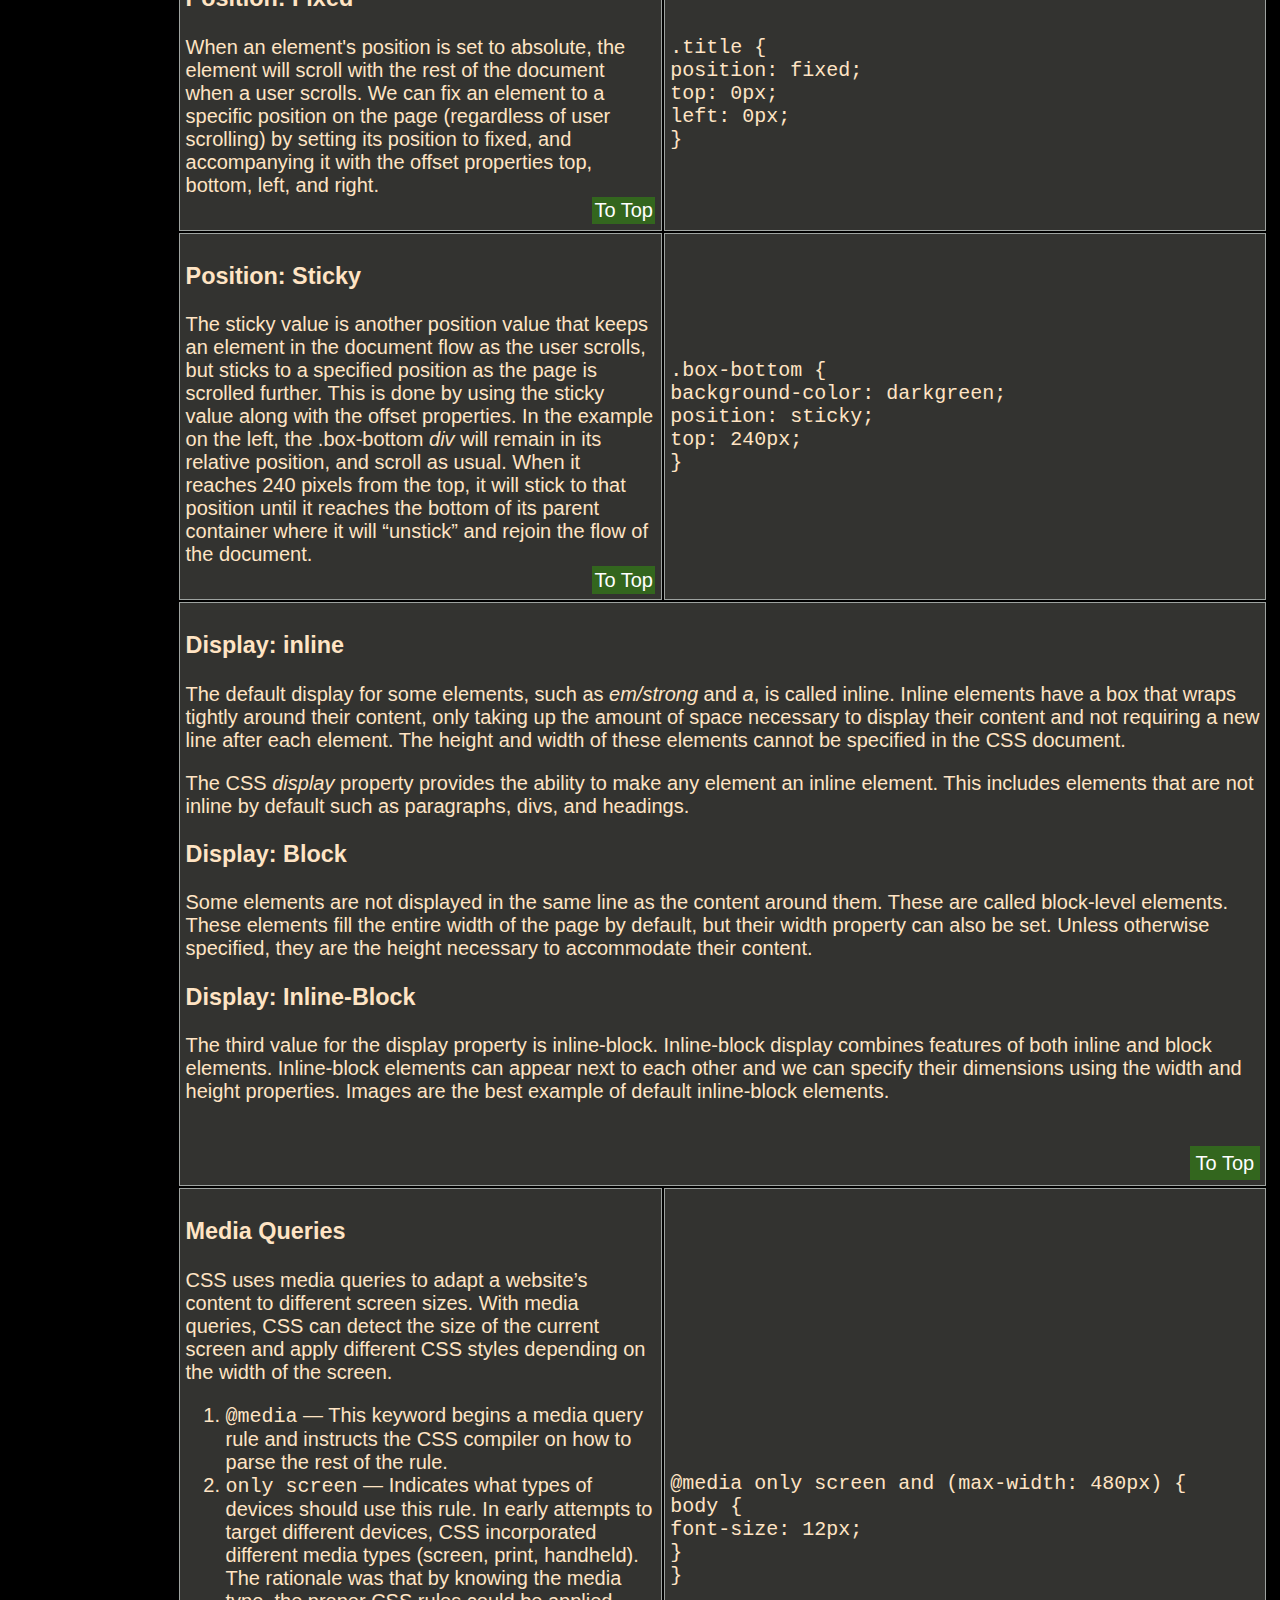
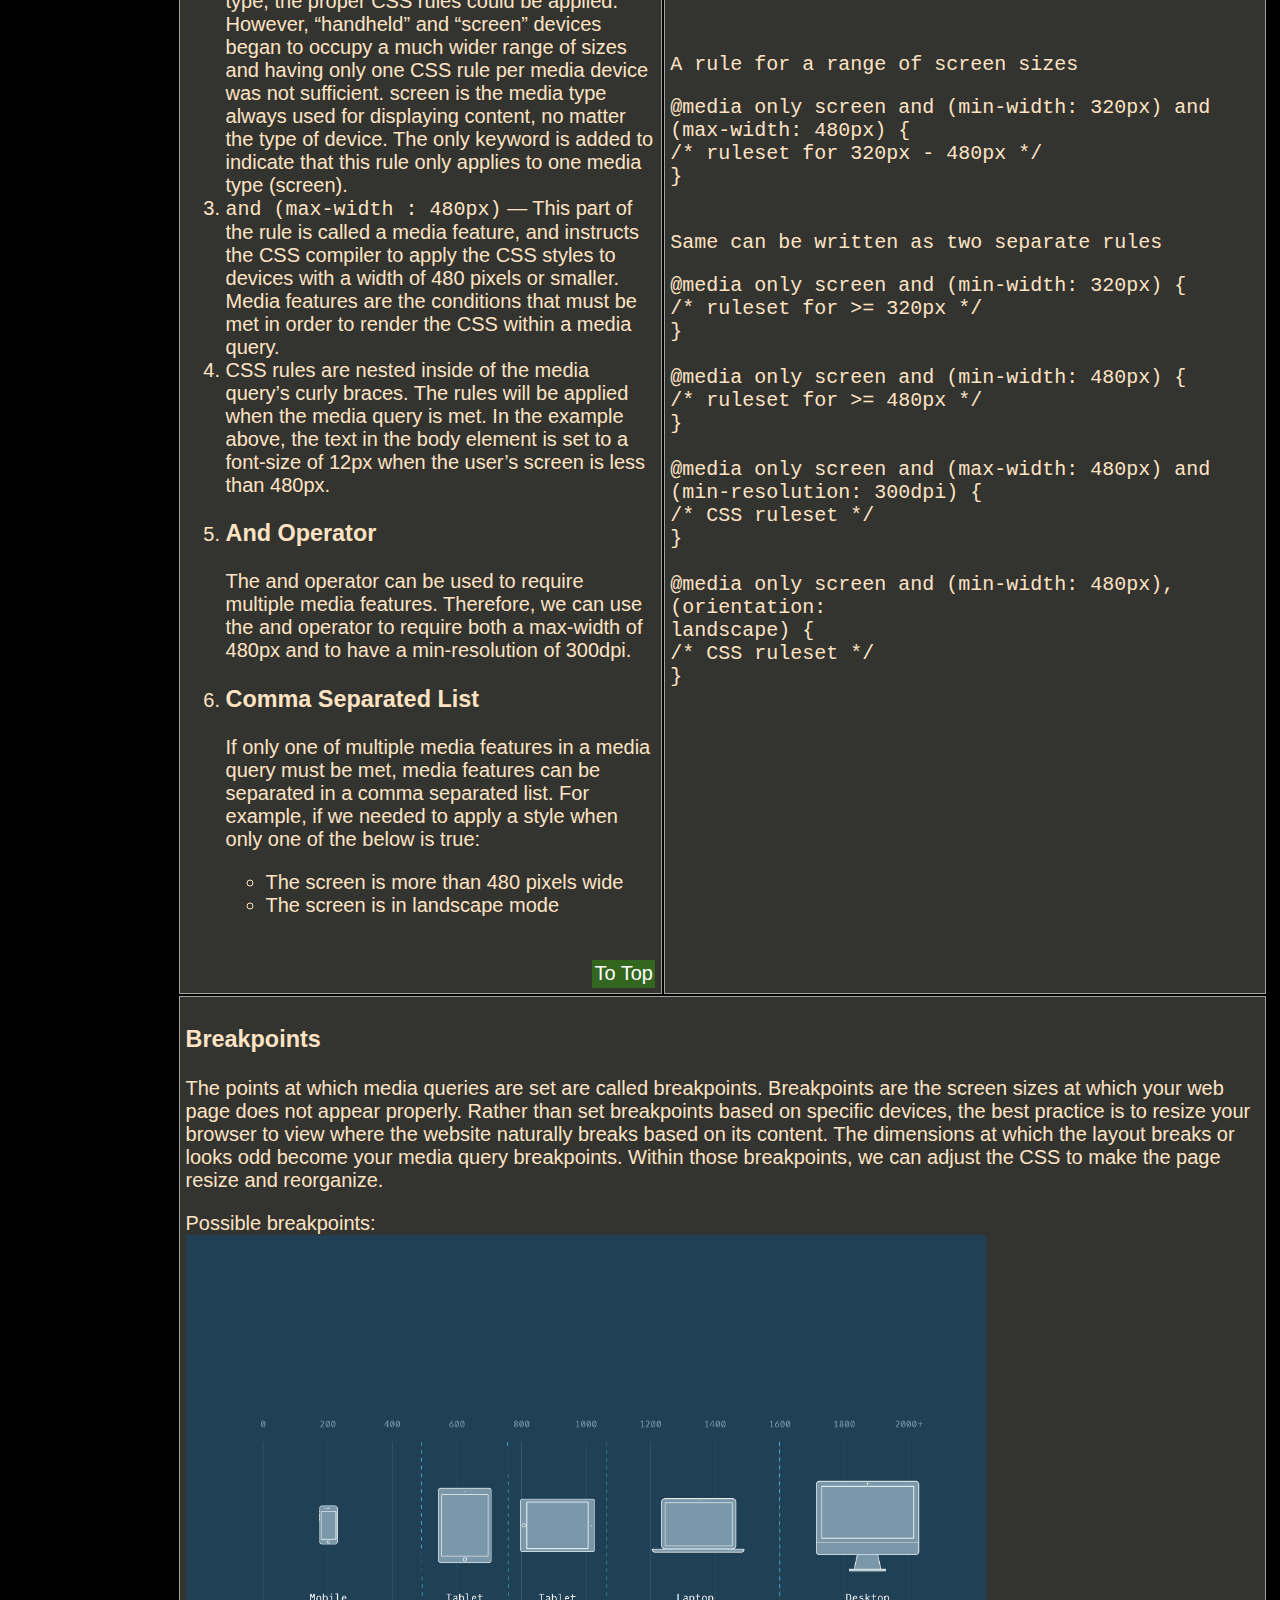
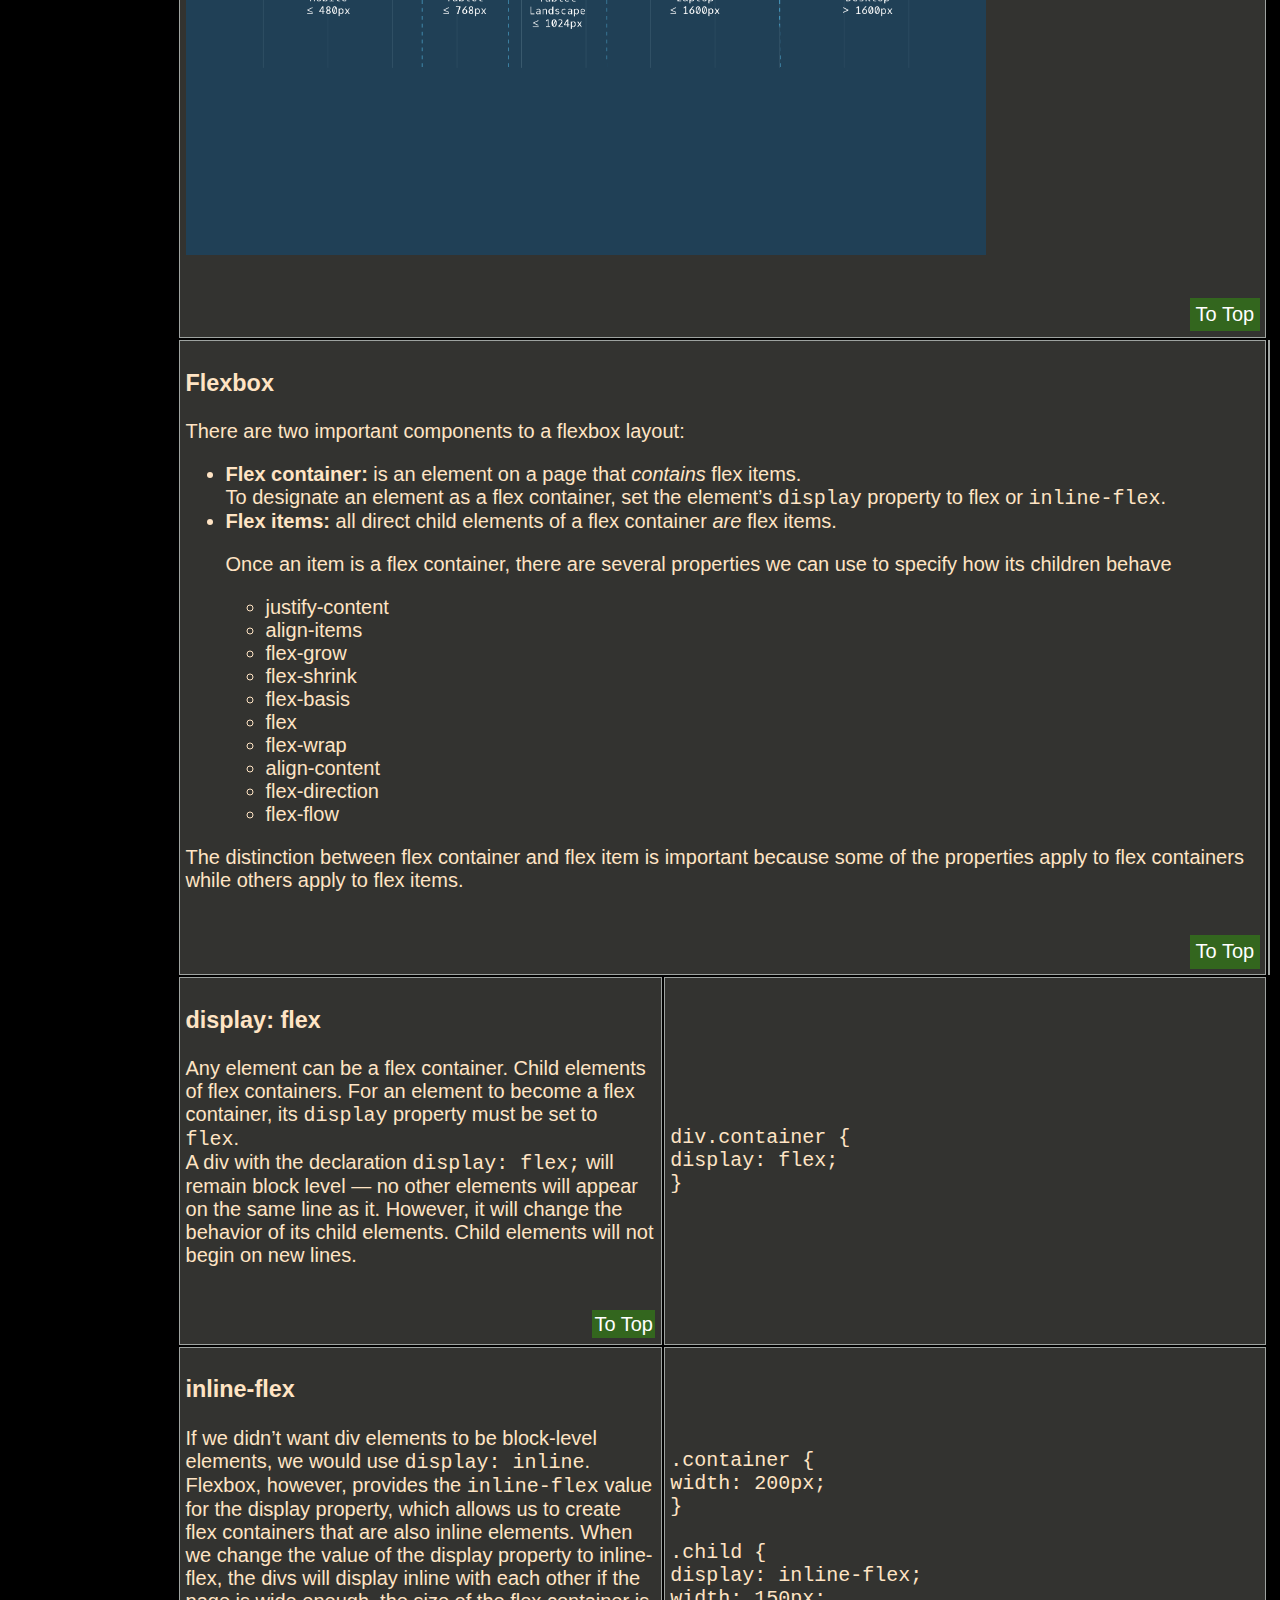
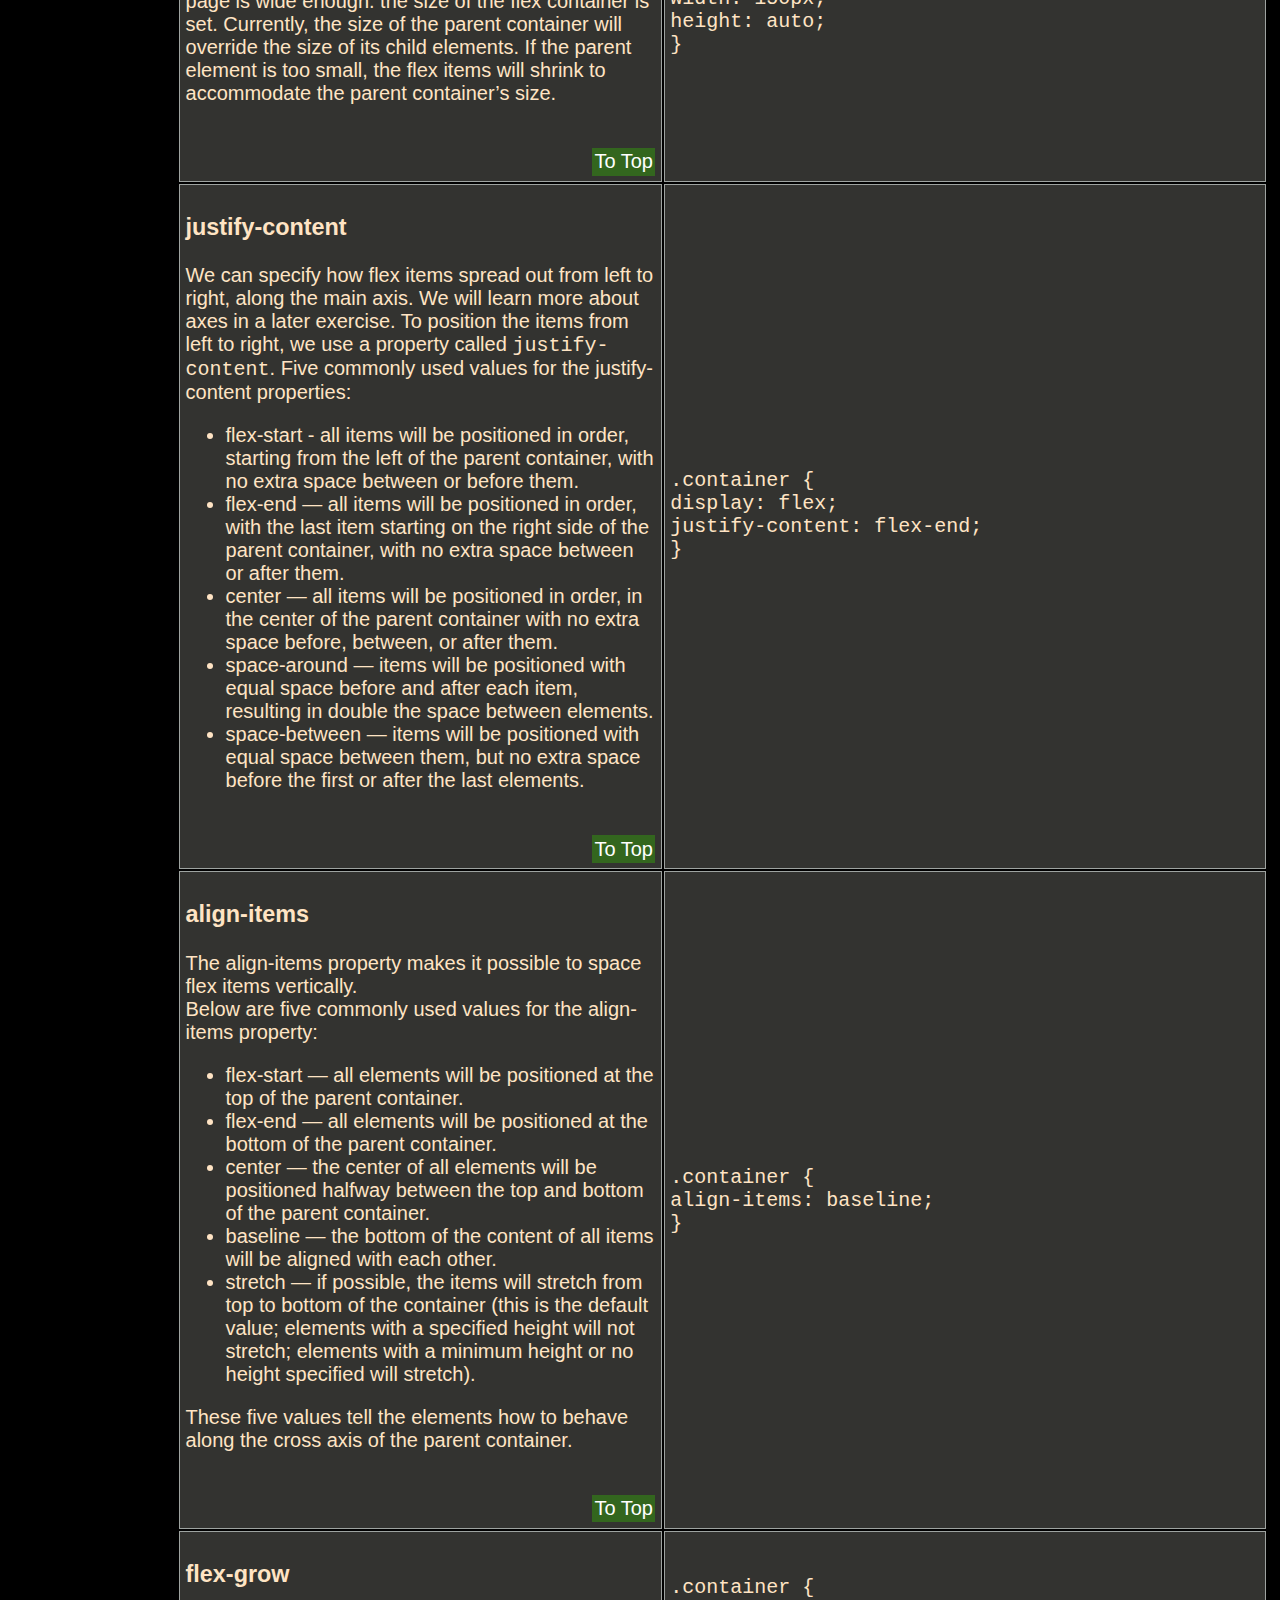
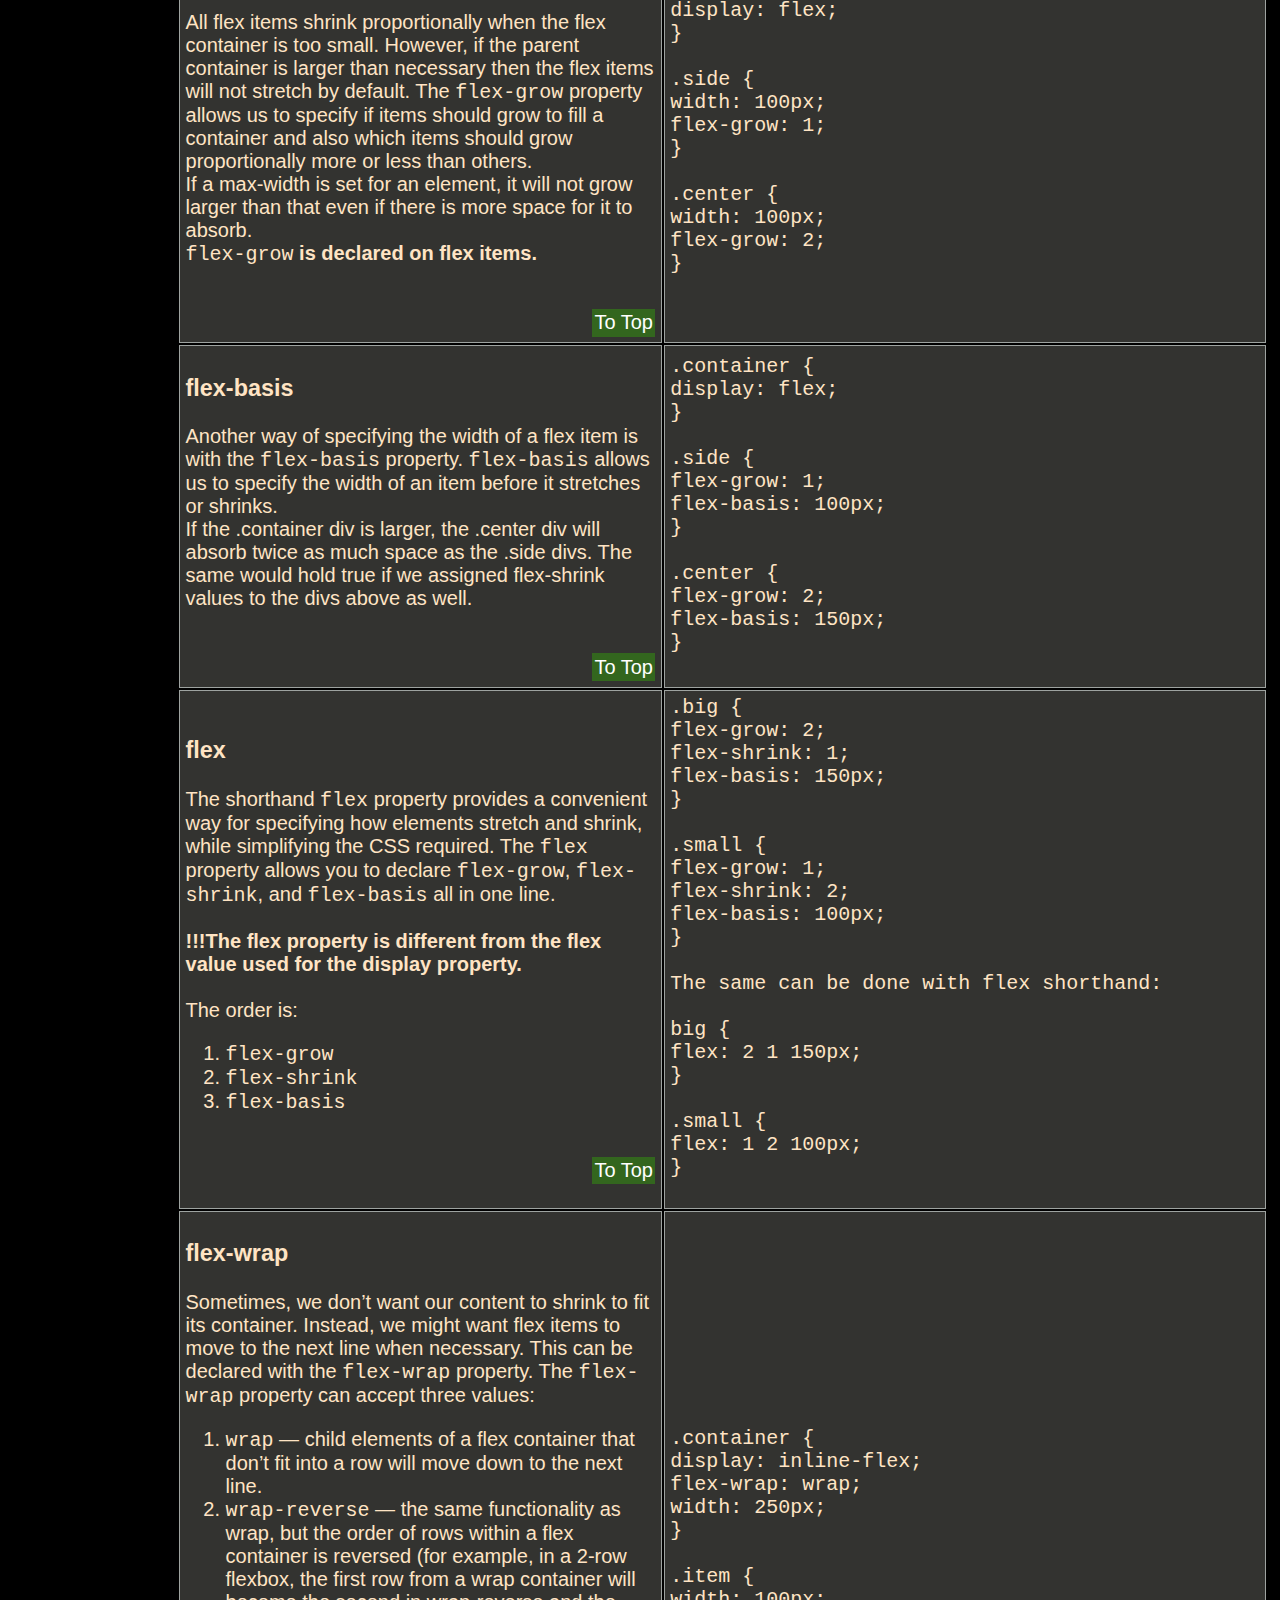
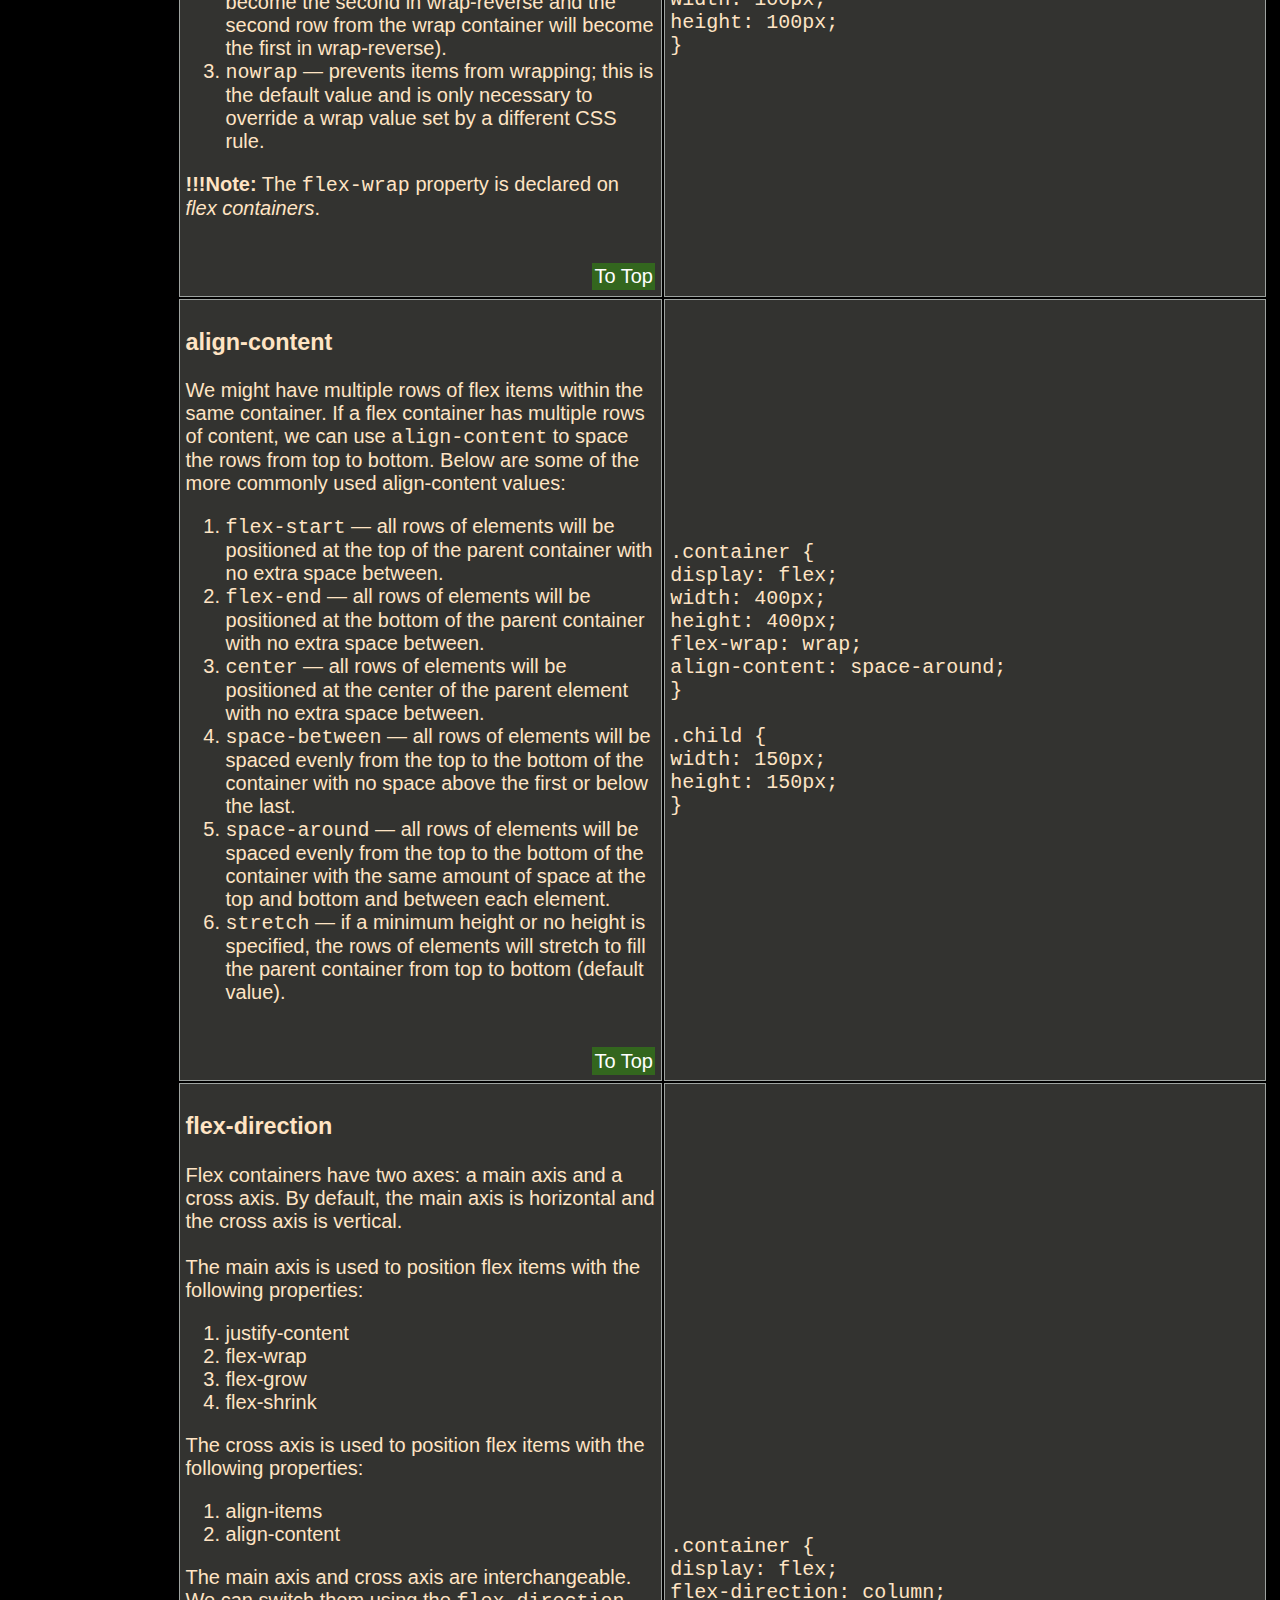
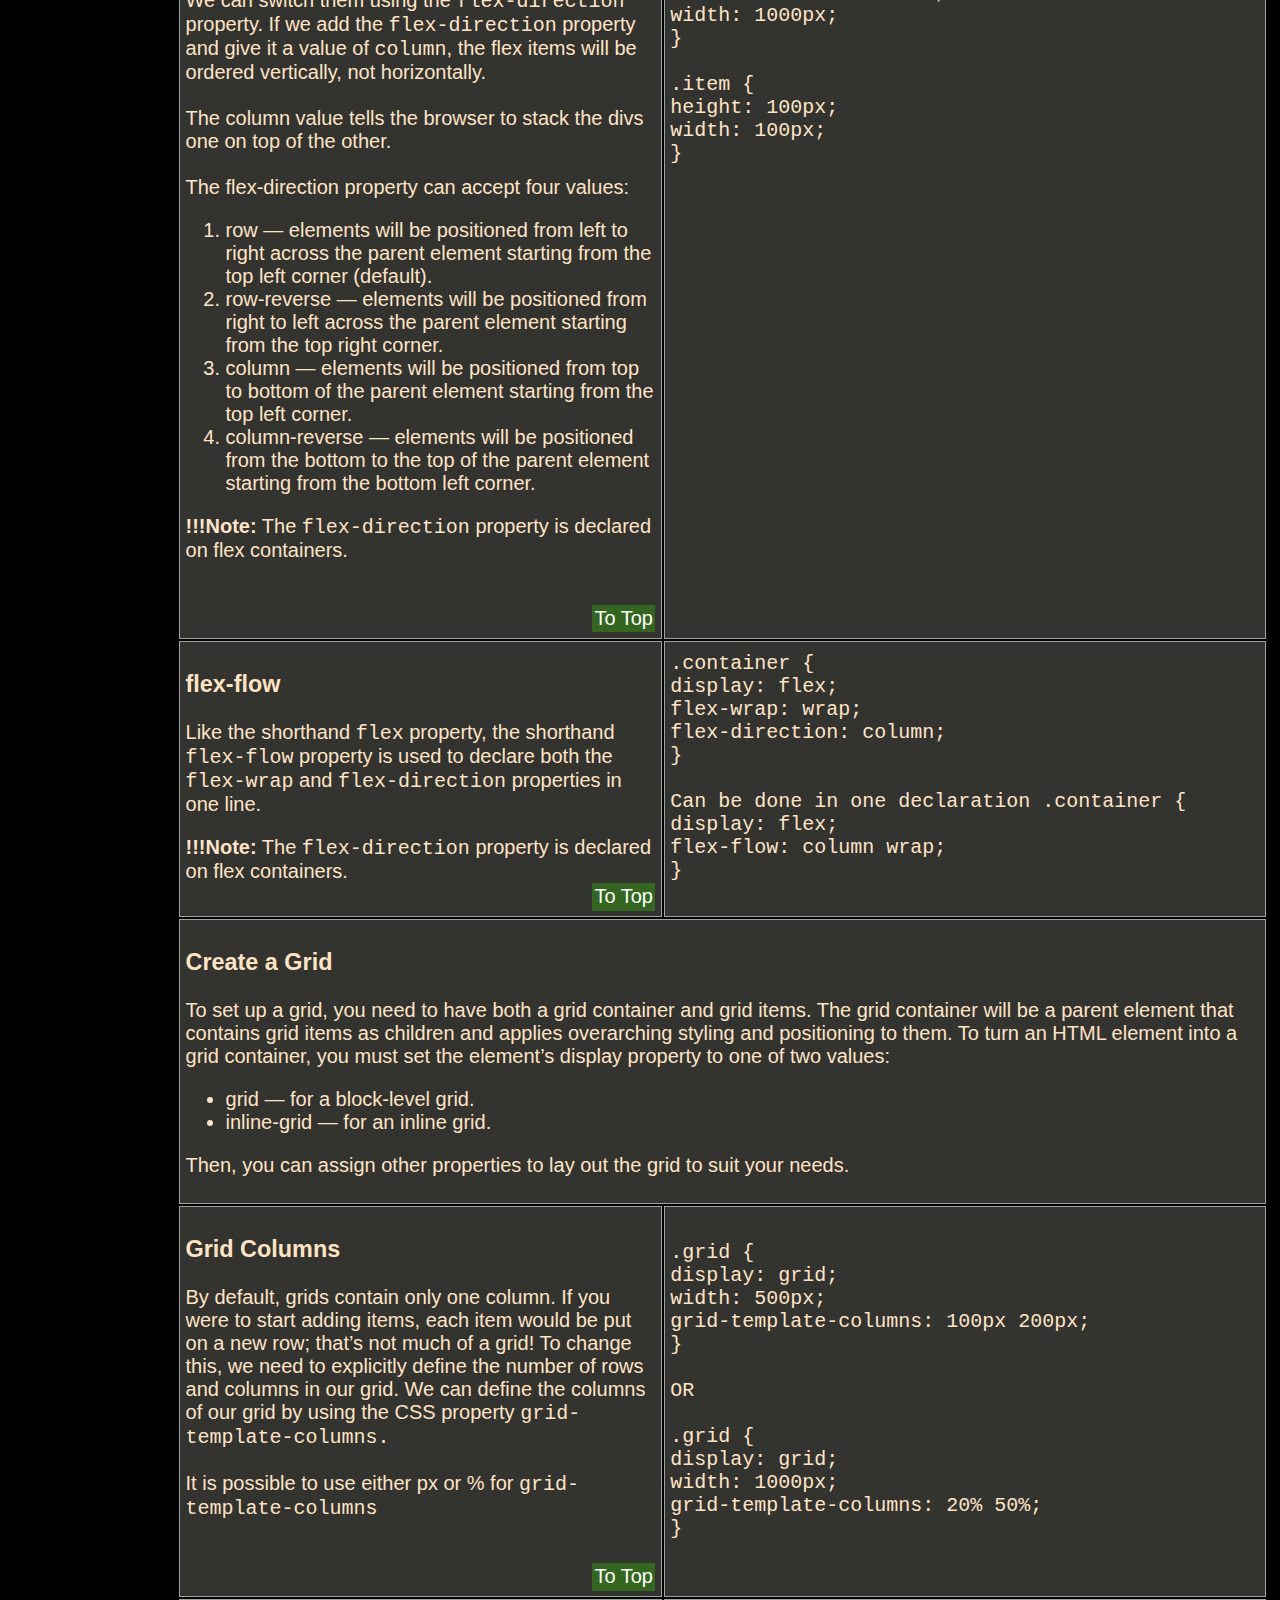
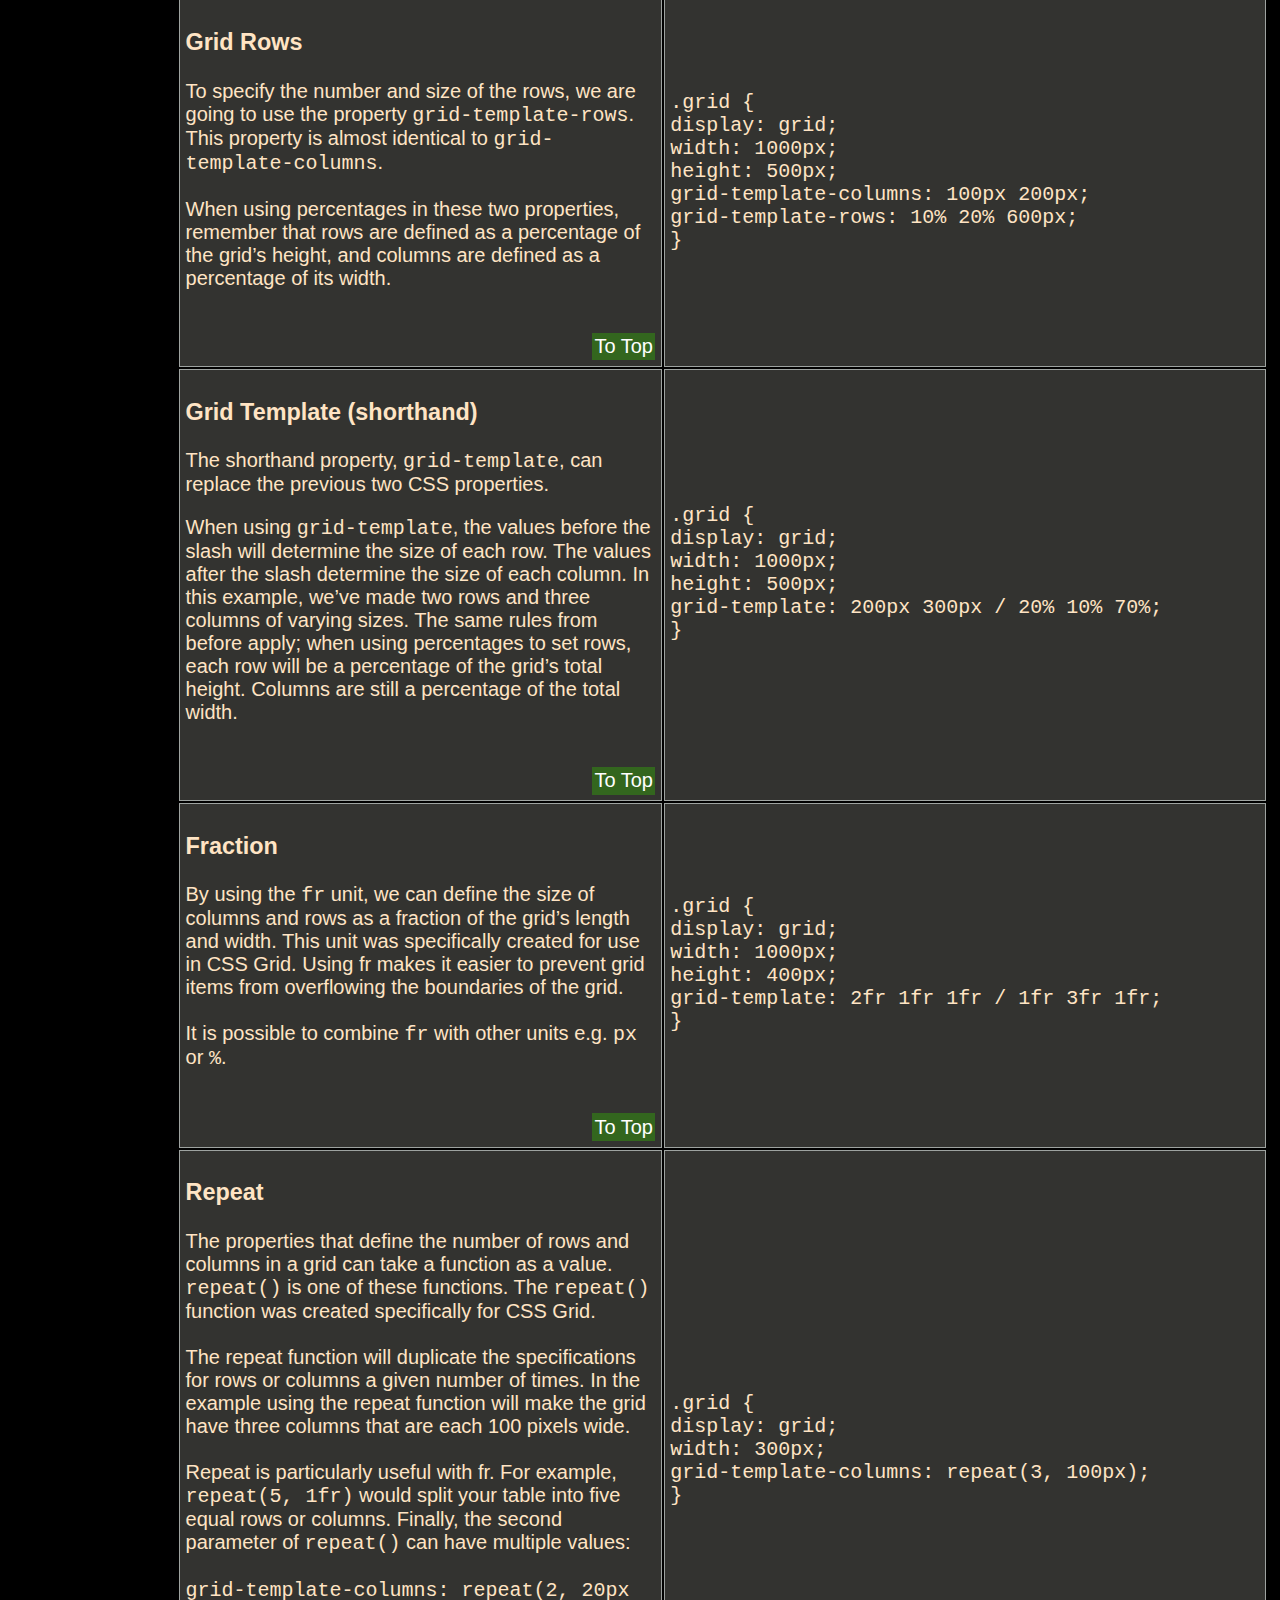
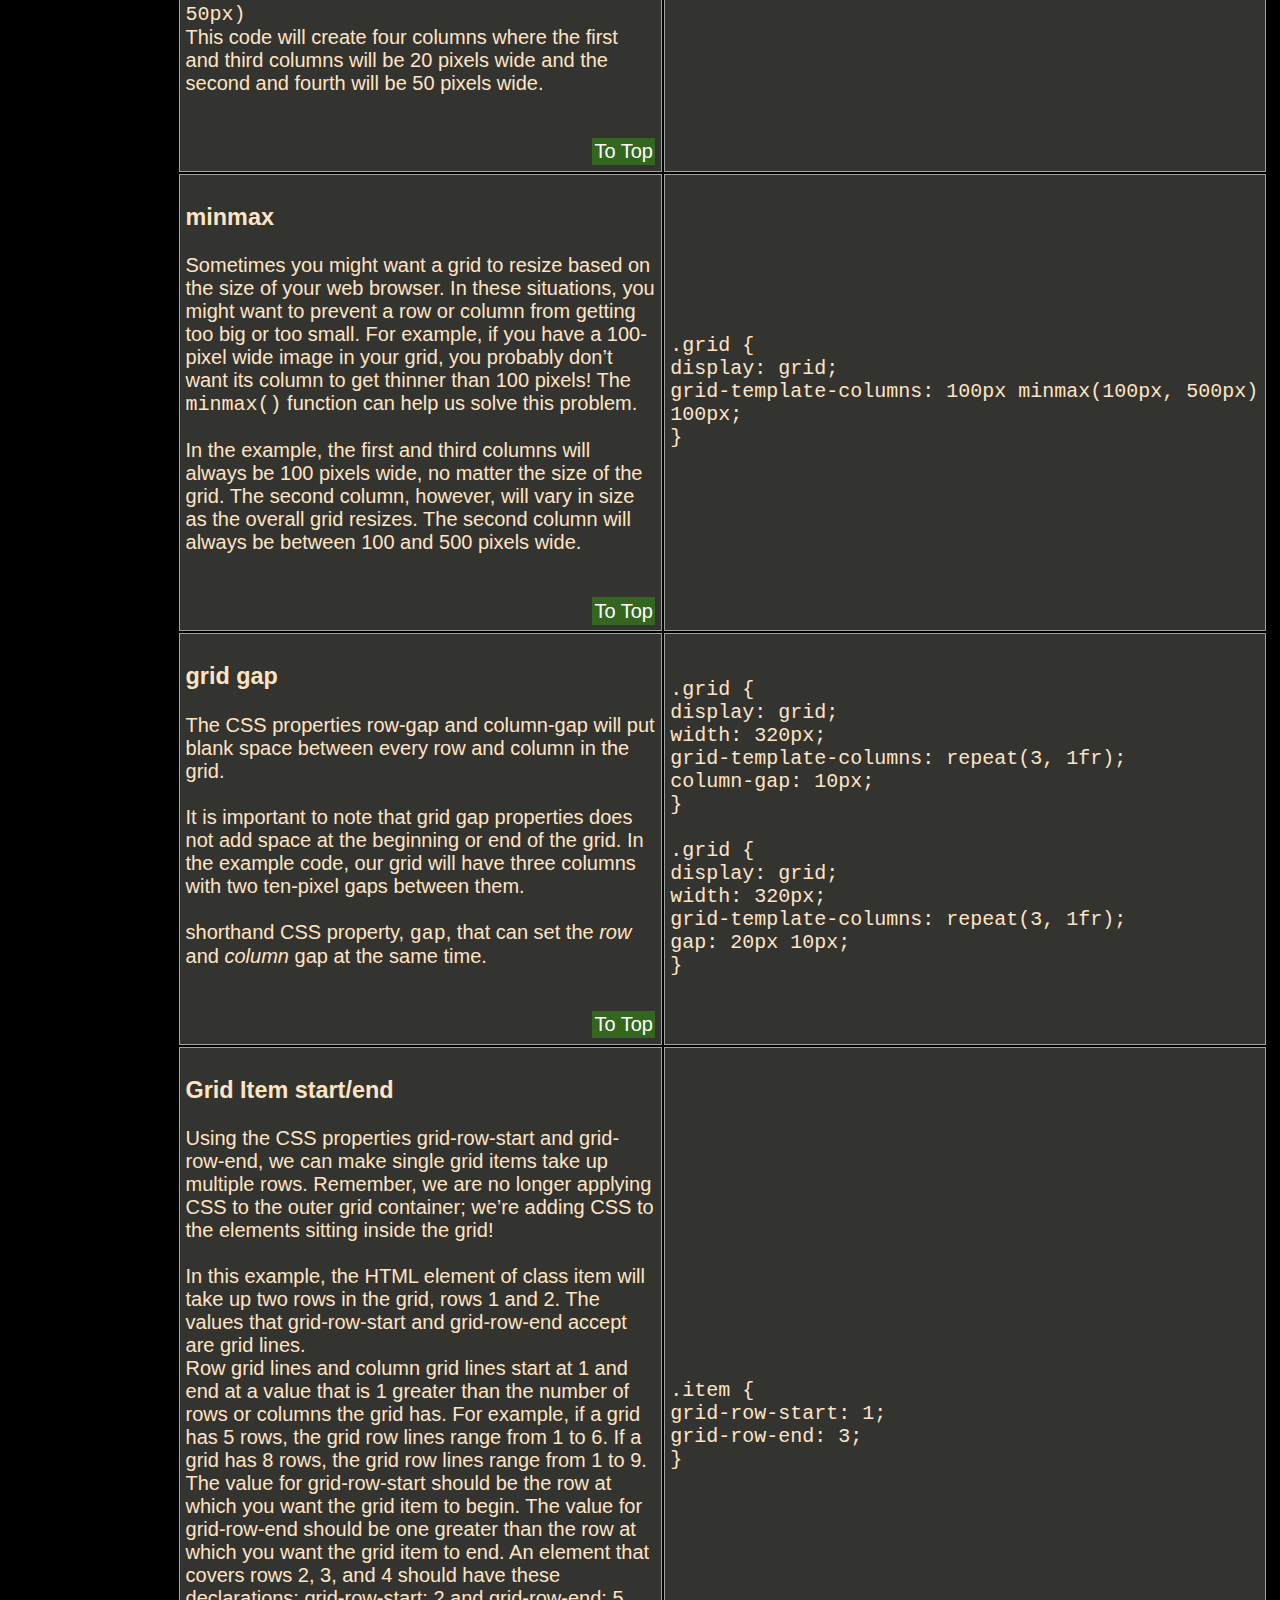
==== commit fcd48c7b: "update cheatsheet" ====
--- a/CheatSheet/cheatsheet.html
+++ b/CheatSheet/cheatsheet.html
@@ -127,7 +127,7 @@
             <li><a href="#js-abstraction">Abstraction</a></li>
             <li><a href="#js-functions-as-data"></a></li>
             <li><a href="#s-functions-as-parameters"></a></li>
-            <li><a href="#js-for-each">.forEach()</a></li> 
+            <li><a href="#js-for-each">.forEach()</a></li>
             <li><a href="#js-map">.map()</a></li>
             <li><a href="#js-filter">.filter()</a></li>
             <li><a href="#js-findindex">.findIndex()</a></li>
@@ -3395,75 +3395,104 @@
 
                 </td>
             </tr>
-            <tr id="#js-interactivity-intro" >
+            <tr id="#js-interactivity-intro">
                 <td class="description" colspan="2">
-                <h3>Making websites interactive with JavaScript</h3>
-                <p>
-                    The <code>script</code> element allows you to add JavaScript code inside an HTML file. <br><br>
-                    Linking code is preferable because of a programming concept called Separation of Concerns (SoC). Instead of having messy code that is all in the same file, web developers separate their code into different files, making each “concern” easier to understand and more convenient when changes must be made. <br>
-                    To link a .js file to an html file use <code>src</code> attribute inside the script tag: "script src="./exampleScript.js" /script" <br><br>
-                    <strong> The script tag must be very last element inside the body tag.</strong> Also, scripts are loaded sequentially, so if one script depends on another script, they should be placed in that very order inside the HTML file. <br><br>
-
-                    <h2> The defer attribute</h2> specifies scripts should be executed after the HTML file is completely parsed. When the HTML parser encounters a script element with the defer attribute, it loads the script but defers the actual execution of the JavaScript until after it finishes parsing the rest of the elements in the HTML file. <br>
-                    When a script contains functionality that requires interaction with the DOM, the defer attribute is the way to go. This way, it ensures that the entire HTML file has been parsed before the script is executed. <br><br>
-
-                    <h2> The async attribute</h2> loads and executes the script asynchronously with the rest of the webpage. This means that, similar to the defer attribute, the HTML parser will continue parsing the rest of the HTML as the script is downloaded in the background. However, with the async attribute, the script will not wait until the entire page is parsed: it will execute immediately after it has been downloaded. <br>
-                    async is useful for scripts that are independent of other scripts in order to function accordingly. Thus, if it does not matter exactly at which point the script file is executed, asynchronous loading is the most suitable option as it optimizes web page load time.
-                </p>
-                
-                <br><a href="#to-top">To Top</a>
-                </td>
-                <td class="code">
-                    <code>
-                        
+                    <h3>Making websites interactive with JavaScript</h3>
+                    <p>
+                        The <code>script</code> element allows you to add JavaScript code inside an HTML file. <br><br>
+                        Linking code is preferable because of a programming concept called Separation of Concerns (SoC).
+                        Instead of having messy code that is all in the same file, web developers separate their code
+                        into different files, making each “concern” easier to understand and more convenient when
+                        changes must be made. <br>
+                        To link a .js file to an html file use <code>src</code> attribute inside the script tag: "script
+                        src="./exampleScript.js" /script" <br><br>
+                        <strong> The script tag must be very last element inside the body tag.</strong> Also, scripts
+                        are loaded sequentially, so if one script depends on another script, they should be placed in
+                        that very order inside the HTML file. <br><br>
+
+                    <h2> The defer attribute</h2> specifies scripts should be executed after the HTML file is completely
+                    parsed. When the HTML parser encounters a script element with the defer attribute, it loads the
+                    script but defers the actual execution of the JavaScript until after it finishes parsing the rest of
+                    the elements in the HTML file. <br>
+                    When a script contains functionality that requires interaction with the DOM, the defer attribute is
+                    the way to go. This way, it ensures that the entire HTML file has been parsed before the script is
+                    executed. <br><br>
+
+                    <h2> The async attribute</h2> loads and executes the script asynchronously with the rest of the
+                    webpage. This means that, similar to the defer attribute, the HTML parser will continue parsing the
+                    rest of the HTML as the script is downloaded in the background. However, with the async attribute,
+                    the script will not wait until the entire page is parsed: it will execute immediately after it has
+                    been downloaded. <br>
+                    async is useful for scripts that are independent of other scripts in order to function accordingly.
+                    Thus, if it does not matter exactly at which point the script file is executed, asynchronous loading
+                    is the most suitable option as it optimizes web page load time.
+                    </p>
+
+                    <br><a href="#to-top">To Top</a>
+                </td>
+                <td class="code">
+                    <code>
+
                     </code>
-                
-                </td>
-                </tr>
-
-                <tr id="#innerHTML">
-                    <td class="description">
+
+                </td>
+            </tr>
+
+            <tr id="#innerHTML">
+                <td class="description">
                     <h3>Tweaking elements (innerHTML)</h3>
                     <p>
-                        When using the DOM in your script to access an HTML element, whether it’s an li element or the entire body element, you also have access to all of that element’s properties. <br>
-
-                            This includes the ability to modify the contents of the element as well as its attributes and properties, which can range from modifying the text inside a p element to assigning a new background color to a div. For example, the .innerHTML property allows you to access and set the contents of an element. <br>
-                    
-                    </p>
-                    
-                    <br><a href="#to-top">To Top</a>
-                    </td>
-                    <td class="code">
-                        <code>
+                        When using the DOM in your script to access an HTML element, whether it’s an li element or the
+                        entire body element, you also have access to all of that element’s properties. <br>
+
+                        This includes the ability to modify the contents of the element as well as its attributes and
+                        properties, which can range from modifying the text inside a p element to assigning a new
+                        background color to a div. For example, the .innerHTML property allows you to access and set the
+                        contents of an element. <br>
+
+                    </p>
+
+                    <br><a href="#to-top">To Top</a>
+                </td>
+                <td class="code">
+                    <code>
                             document.body.innerHTML = 'The cat loves the dog.'; <br><br>
                             document.body.innerHTML = 'h2>This is a heading /h2>'; <br><br>
                         </code>
-                    
-                    </td>
-                    </tr>
-
-                    <tr id="#select-and-modify-elements">
-                        <td class="description">
-                        <h3>Select and modify elements </h3>
-                        <p>
-                            What if we wanted to select a specific element besides the entire body element? The DOM interface allows us to access a specific element with CSS selectors. 
-
-                                CSS selectors define the elements to which a set of CSS rules apply, but we can also use these same selectors to access DOM elements with JavaScript! Selectors can include a tag name, a class, or an ID.
-                                
-                                The <code>.querySelector()</code>  method allows us to specify a CSS selector as a string and returns the first element that matches that selector. <br><br>
-
-
-                                Along with .querySelector(), JavaScript has more targeted methods that select elements based on their class, id, or tag name.
-
-                                For example, if you want to access an element directly by its id, you can use the aptly named .getElementById() method.  <br><br>
-
-                                There are also the <code>.getElementsByClassName() and .getElementsByTagName() </code> methods which return an array of elements, instead of just one element. You can use bracket notation to access individual elements of an array.
-                        </p>
-                        
-                        <br><a href="#to-top">To Top</a>
-                        </td>
-                        <td class="code">
-                            <code>
+
+                </td>
+            </tr>
+
+            <tr id="#select-and-modify-elements">
+                <td class="description">
+                    <h3>Select and modify elements </h3>
+                    <p>
+                        What if we wanted to select a specific element besides the entire body element? The DOM
+                        interface allows us to access a specific element with CSS selectors.
+
+                        CSS selectors define the elements to which a set of CSS rules apply, but we can also use these
+                        same selectors to access DOM elements with JavaScript! Selectors can include a tag name, a
+                        class, or an ID.
+
+                        The <code>.querySelector()</code> method allows us to specify a CSS selector as a string and
+                        returns the first element that matches that selector. <br><br>
+
+
+                        Along with .querySelector(), JavaScript has more targeted methods that select elements based on
+                        their class, id, or tag name.
+
+                        For example, if you want to access an element directly by its id, you can use the aptly named
+                        .getElementById() method. <br><br>
+
+                        There are also the <code>.getElementsByClassName() and .getElementsByTagName() </code> methods
+                        which return an array of elements, instead of just one element. You can use bracket notation to
+                        access individual elements of an array.
+                    </p>
+
+                    <br><a href="#to-top">To Top</a>
+                </td>
+                <td class="code">
+                    <code>
                                 document.querySelector('p'); //this code would return the first paragraph in the document. <br><br>
                                 document.getElementById('bio').innerHTML = 'The description'; // we selected the element with an ID of 'bio' and set its .innerHTML to the text 'The description'
                                 <br><br>
@@ -3473,51 +3502,59 @@
                                 document.getElementsByTagName('li')[1].innerHTML = 'Cedric Diggory`;
 
                             </code>
-                        
-                        </td>
-                        </tr>
-
-                        <tr id="#style-an-element">
-                            <td class="description">
-                            <h3>Style an element</h3>
-                            <p>
-                                Another way to modify an element is by changing its CSS style. The .style property of a DOM element provides access to the inline style of that HTML tag.
-
-                                The syntax follows an element.style.property format, with the property representing a CSS property.
-
-
-
-                            </p>
-                            
-                            <br><a href="#to-top">To Top</a>
-                            </td>
-                            <td class="code">
-                                <code>
+
+                </td>
+            </tr>
+
+            <tr id="#style-an-element">
+                <td class="description">
+                    <h3>Style an element</h3>
+                    <p>
+                        Another way to modify an element is by changing its CSS style. The .style property of a DOM
+                        element provides access to the inline style of that HTML tag.
+
+                        The syntax follows an element.style.property format, with the property representing a CSS
+                        property.
+
+
+
+                    </p>
+
+                    <br><a href="#to-top">To Top</a>
+                </td>
+                <td class="code">
+                    <code>
                                     let blueElement = document.querySelector('.blue'); <br><br>
                                     blueElement.style.backgroundColor = 'blue'; <br><br>
                                     document.querySelector('.blue').style.fontFamily = 'Roboto';                    
                                 </code>
-                            
-                            </td>
-                            </tr>
-
-                            <tr id="#traversing-the-DOM">
-                                <td class="description">
-                                <h3>Traversing the DOM</h3>
-                                <p>
-                                    A parent node is any node that is a direct ancestor of another node. A child node is a direct descendant of another node, called the parent node.
-
-                                    These relationships follow the nested structure of the HTML code. Elements nested within one HTML element are children of that parent element.
-
-                                    Each element has a .parentNode and .children property. The .parentNode property returns the parent of the specified element in the DOM hierarchy. Note that the document element is the root node so its .parentNode property will return null. The .children property returns an array of the specified element’s children. If the element does not have any children, it will return null.
-
-
-                                </p>
-                                
-                                <br><a href="#to-top">To Top</a>
-                                </td>
-                                <td class="code">
-                                    <code>
+
+                </td>
+            </tr>
+
+            <tr id="#traversing-the-DOM">
+                <td class="description">
+                    <h3>Traversing the DOM</h3>
+                    <p>
+                        A parent node is any node that is a direct ancestor of another node. A child node is a direct
+                        descendant of another node, called the parent node.
+
+                        These relationships follow the nested structure of the HTML code. Elements nested within one
+                        HTML element are children of that parent element.
+
+                        Each element has a .parentNode and .children property. The .parentNode property returns the
+                        parent of the specified element in the DOM hierarchy. Note that the document element is the root
+                        node so its .parentNode property will return null. The .children property returns an array of
+                        the specified element’s children. If the element does not have any children, it will return
+                        null.
+
+
+                    </p>
+
+                    <br><a href="#to-top">To Top</a>
+                </td>
+                <td class="code">
+                    <code>
                                         ul id='groceries'> <br>
                                         li id='must-have'>Toilet Paper /li <br>
                                         li Apples /li <br>
@@ -3527,74 +3564,89 @@
                                         let parentElement = document.getElementById('must-have').parentNode; // returns ul element <br>
                                         let childElements = document.getElementById('groceries').children; // returns an array of li elements  <br>
                                     </code>
-                                
-                                </td>
-                                </tr>
-
-                                <tr id="#create-and-insert-elements">
-                                    <td class="description">
-                                    <h3>Create and insert elements</h3>
-                                    <p>
-                                        Just as the DOM allows scripts to modify existing elements, it also allows for the creation of new ones.
-
-                                        The .createElement() method creates a new element based on the specified tag name passed into it as an argument. However, it does not append it to the document. It creates an empty element with no inner HTML. <br>
-                                        We can assign values to the properties of the newly created element like how we’ve done previously with existing elements. <br>
-
-                                        In order to create an element and add it to the web page, you must assign it to be the child of an element that already exists on the DOM, referred to as the parent element. We call this process appending. The .appendChild() method will add a child element as the parent element’s last child node. <br>
-                                        The .appendChild() method does not replace the content inside of the parent, in this case, body. Rather, it appends the new element as the last child of that parent.
-                                    </p>
-                                    
-                                    <br><a href="#to-top">To Top</a>
-                                    </td>
-                                    <td class="code">
-                                        <code>
+
+                </td>
+            </tr>
+
+            <tr id="#create-and-insert-elements">
+                <td class="description">
+                    <h3>Create and insert elements</h3>
+                    <p>
+                        Just as the DOM allows scripts to modify existing elements, it also allows for the creation of
+                        new ones.
+
+                        The .createElement() method creates a new element based on the specified tag name passed into it
+                        as an argument. However, it does not append it to the document. It creates an empty element with
+                        no inner HTML. <br>
+                        We can assign values to the properties of the newly created element like how we’ve done
+                        previously with existing elements. <br>
+
+                        In order to create an element and add it to the web page, you must assign it to be the child of
+                        an element that already exists on the DOM, referred to as the parent element. We call this
+                        process appending. The .appendChild() method will add a child element as the parent element’s
+                        last child node. <br>
+                        The .appendChild() method does not replace the content inside of the parent, in this case, body.
+                        Rather, it appends the new element as the last child of that parent.
+                    </p>
+
+                    <br><a href="#to-top">To Top</a>
+                </td>
+                <td class="code">
+                    <code>
                                             let paragraph = document.createElement('p'); <br>
                                             paragraph.id = 'info';<br>
                                             paragraph.innerHTML = 'The text inside the paragraph'; <br>
                                             document.body.appendChild(paragraph);
                                         </code>
-                                    
-                                    </td>
-                                    </tr>
-
-                                    <tr id="#remove-an-element">
-                                        <td class="description">
-                                        <h3>Remove an element</h3>
-                                        <p>
-                                            In addition to modifying or creating an element from scratch, the DOM also allows for the removal of an element. The .removeChild() method removes a specified child from a parent. <br><br>
-
-                                            If you want to hide an element rather than completely deleting it, the .hidden property allows you to hide it by setting the property as true or false
-                                            
-                                        </p>
-                                        
-                                        <br><a href="#to-top">To Top</a>
-                                        </td>
-                                        <td class="code">
-                                            <code>
+
+                </td>
+            </tr>
+
+            <tr id="#remove-an-element">
+                <td class="description">
+                    <h3>Remove an element</h3>
+                    <p>
+                        In addition to modifying or creating an element from scratch, the DOM also allows for the
+                        removal of an element. The .removeChild() method removes a specified child from a parent.
+                        <br><br>
+
+                        If you want to hide an element rather than completely deleting it, the .hidden property allows
+                        you to hide it by setting the property as true or false
+
+                    </p>
+
+                    <br><a href="#to-top">To Top</a>
+                </td>
+                <td class="code">
+                    <code>
                                                 let paragraph = document.querySelector('p'); <br>
                                                 document.body.removeChild(paragraph); <br><br>
 
                                                 document.getElementById('sign').hidden = true;
 
                                             </code>
-                                        
-                                        </td>
-                                        </tr>
-
-                                        <tr id="#on-click-interactivity">
-                                            <td class="description">
-                                            <h3>On Click interactivity</h3>
-                                            <p>
-                                                You can add interactivity to DOM elements by assigning a function to run based on an event. Events can include anything from a click to a user mousing over an element. We will learn more about events in the upcoming DOM Events with JavaScript lesson. For now, let’s take a look at how to modify an element when a click event happens.
-
-                                                The .onclick property allows you to assign a function to run on when a click event happens on an element.
-                                            
-                                            </p>
-                                            
-                                            <br><a href="#to-top">To Top</a>
-                                            </td>
-                                            <td class="code">
-                                                <code>
+
+                </td>
+            </tr>
+
+            <tr id="#on-click-interactivity">
+                <td class="description">
+                    <h3>On Click interactivity</h3>
+                    <p>
+                        You can add interactivity to DOM elements by assigning a function to run based on an event.
+                        Events can include anything from a click to a user mousing over an element. We will learn more
+                        about events in the upcoming DOM Events with JavaScript lesson. For now, let’s take a look at
+                        how to modify an element when a click event happens.
+
+                        The .onclick property allows you to assign a function to run on when a click event happens on an
+                        element.
+
+                    </p>
+
+                    <br><a href="#to-top">To Top</a>
+                </td>
+                <td class="code">
+                    <code>
                                                     let element = document.querySelector('button'); <br><br>
  
                                                     element.onclick = function() { <br>
@@ -3611,9 +3663,9 @@
                                                     
                                                     element.onclick = turnBlue; <br>
                                                 </code>
-                                            
-                                            </td>
-                                            </tr>
+
+                </td>
+            </tr>
 
 
 
--- a/CheatSheet/styles.css
+++ b/CheatSheet/styles.css
@@ -21,11 +21,14 @@
 .sidenav{
     align-self: flex-start;
     position: sticky;
-    top: 6.7rem;
+    top: 0;
     display: inline-block;
     width: 150rem;
     border: #9ea3a0 0.5px solid;
     background-color: #333330;
+    overflow: auto;
+    max-height: 100vh;
+    
 }
 .sidenav h3{
     margin: 0.1rem;
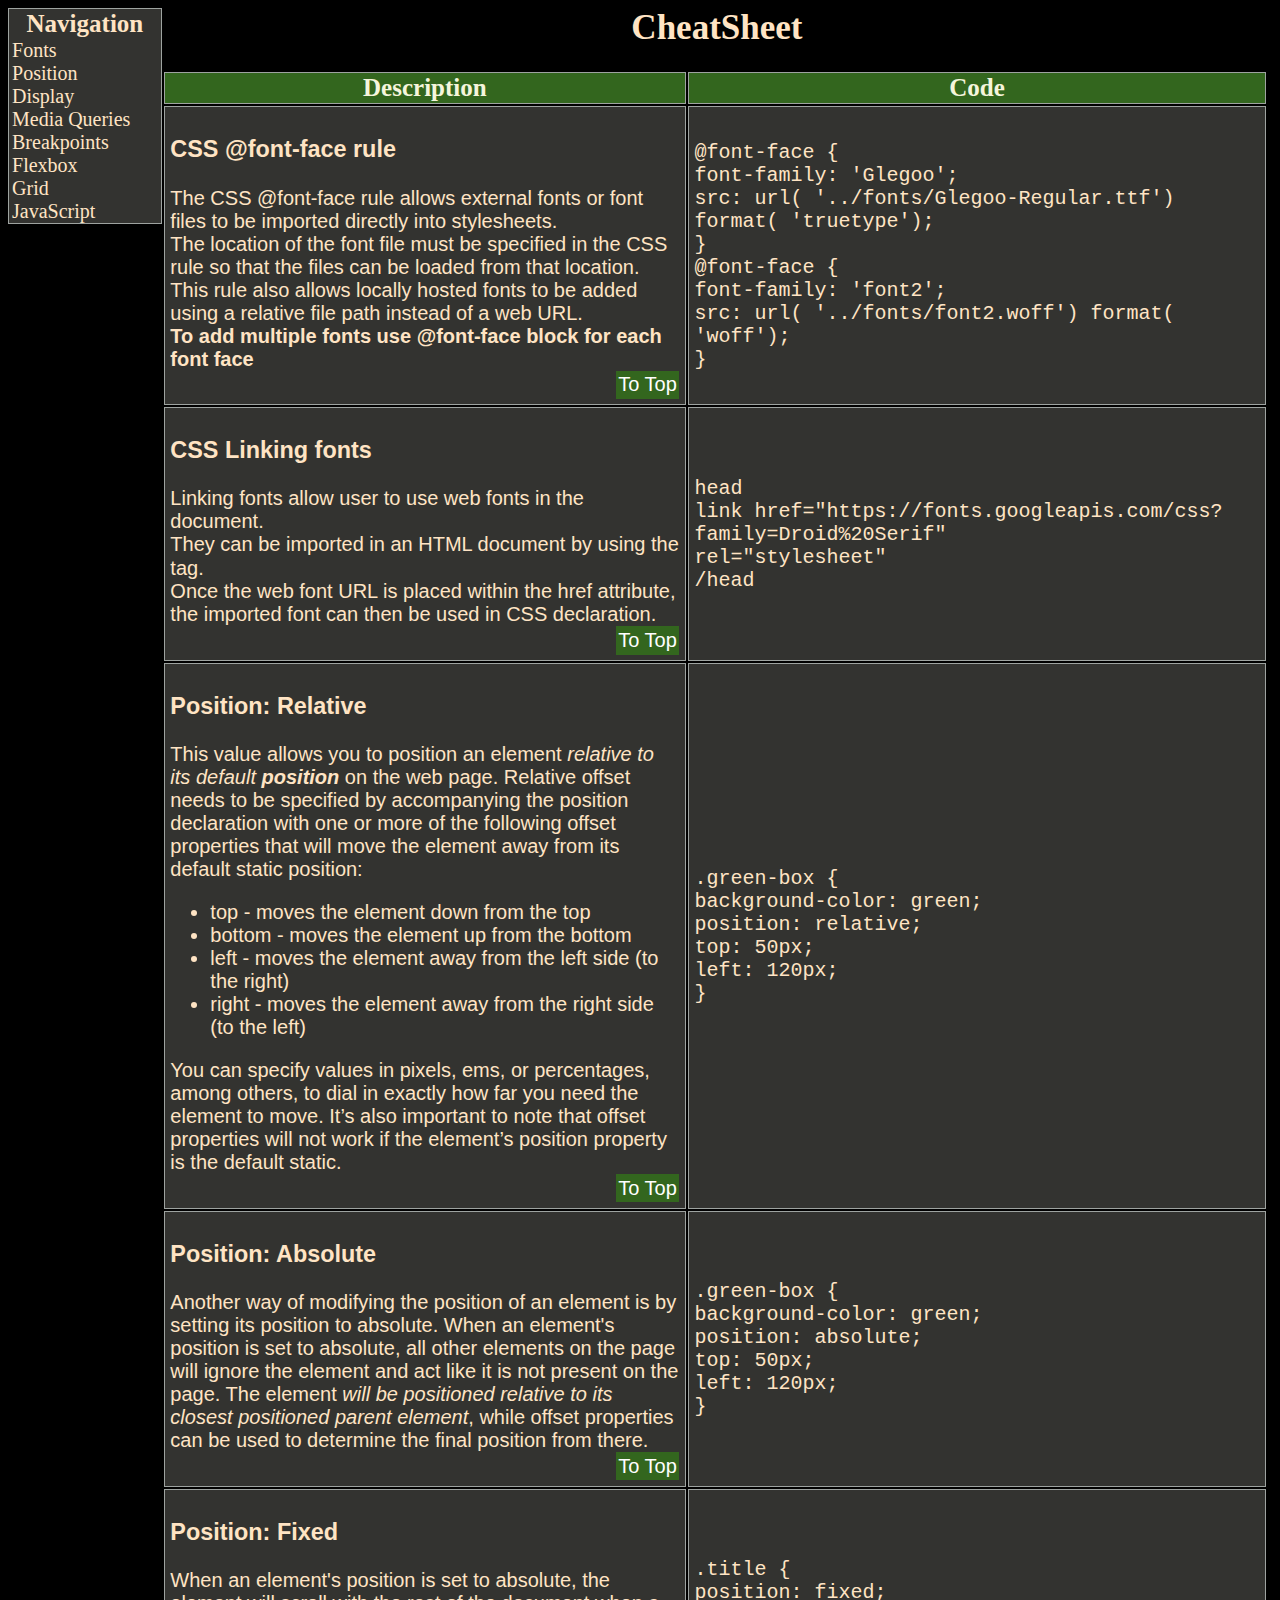
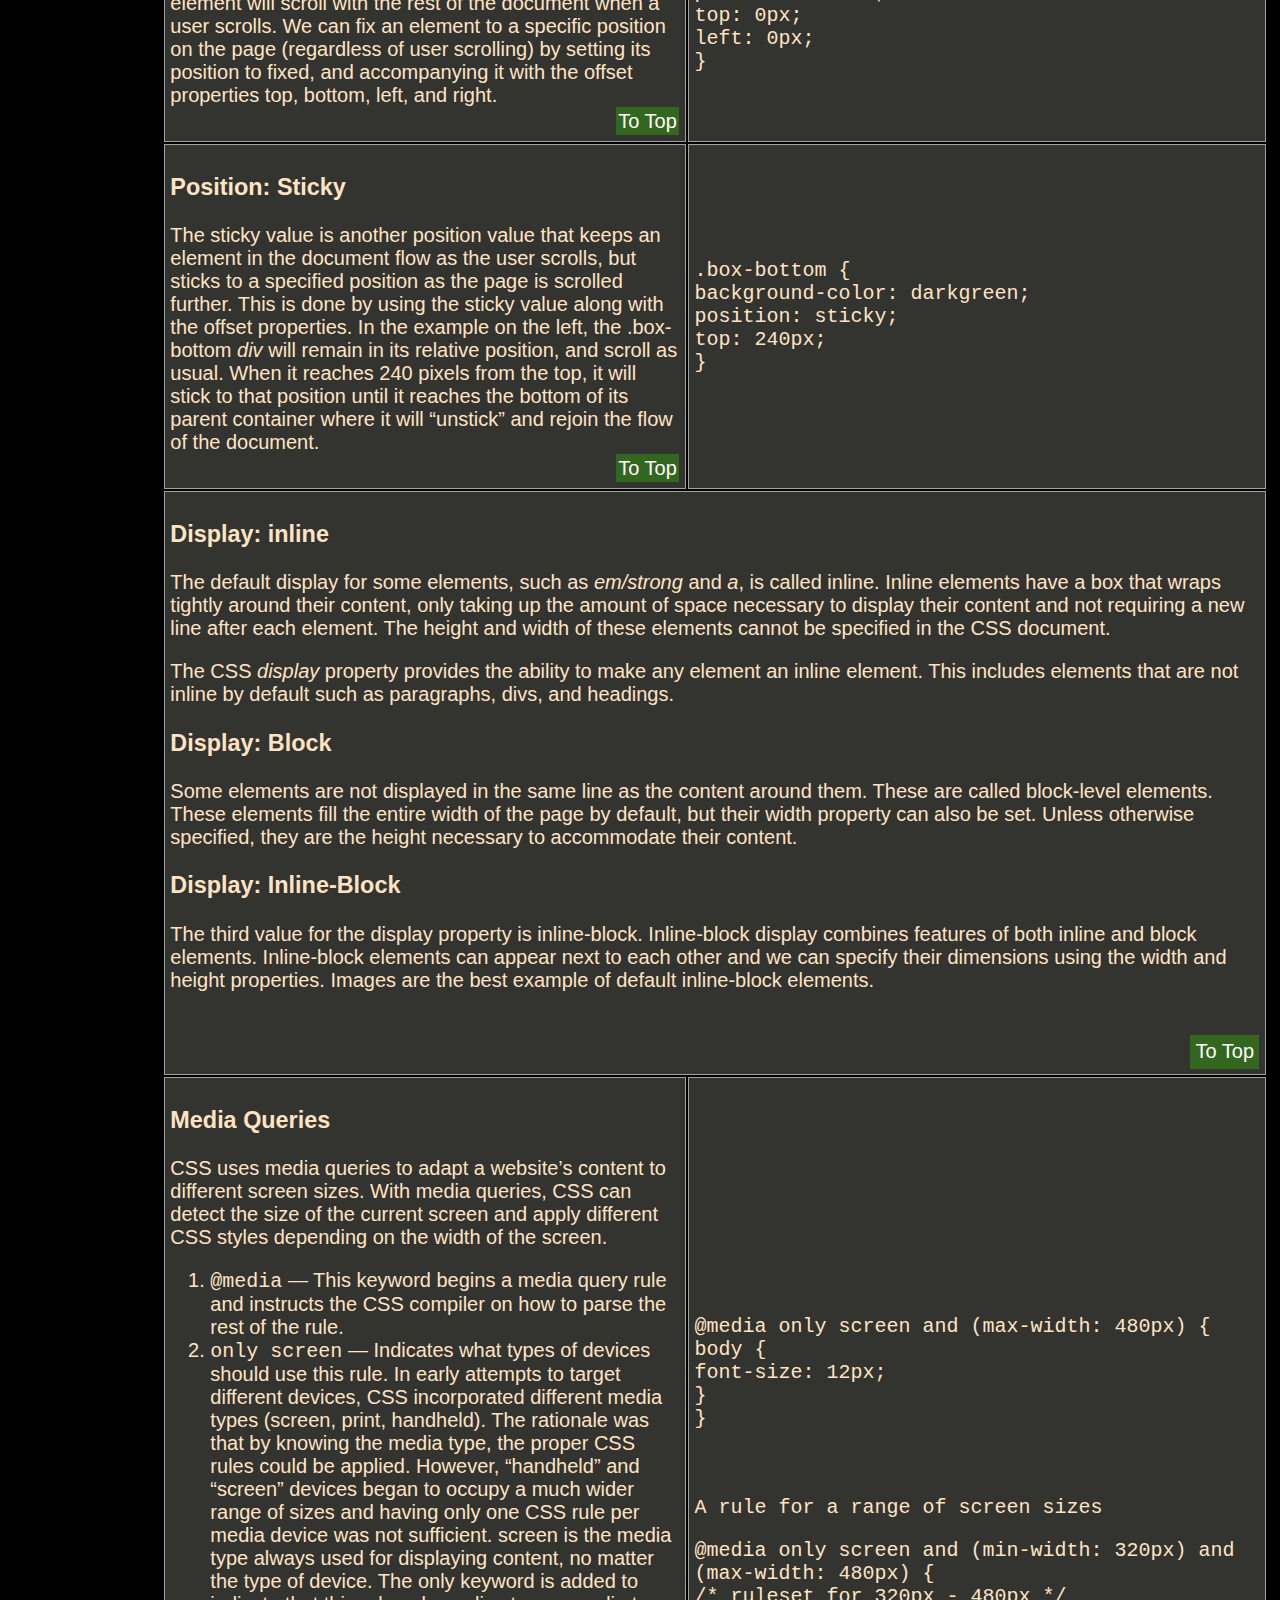
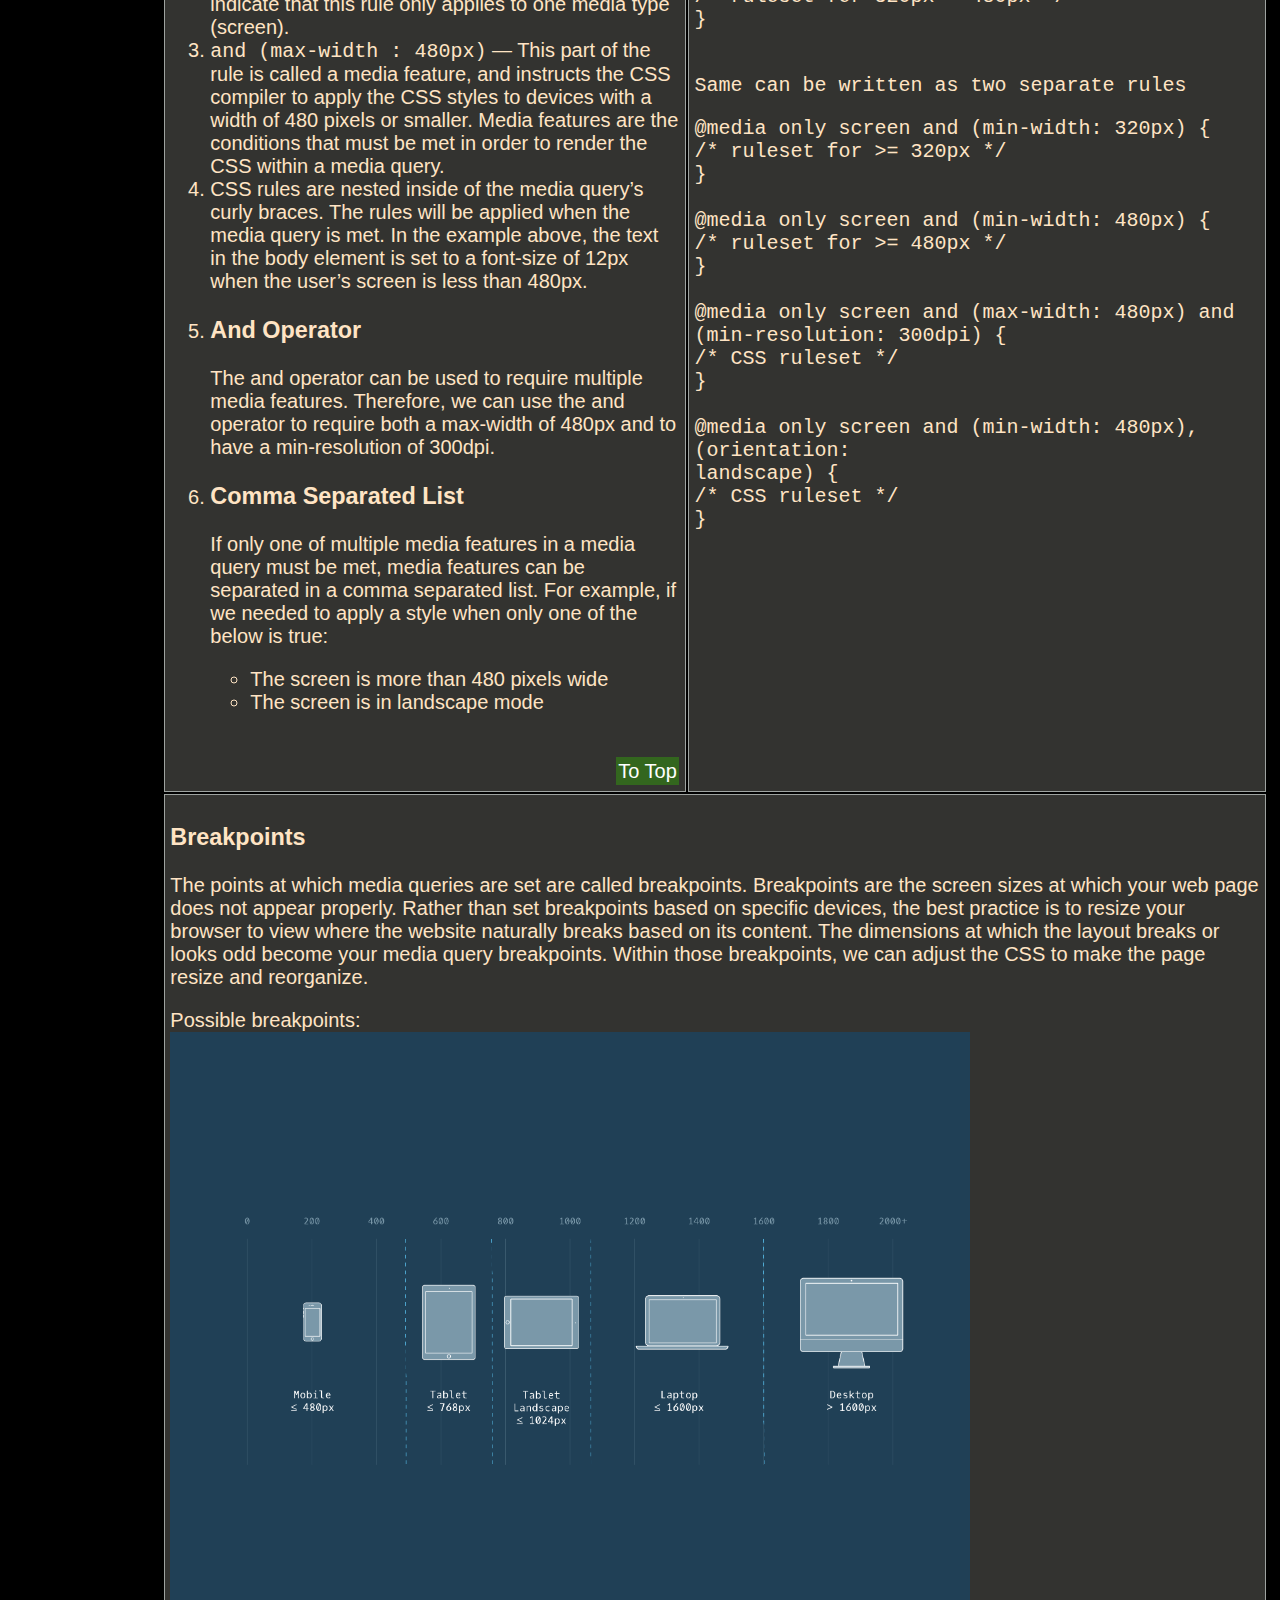
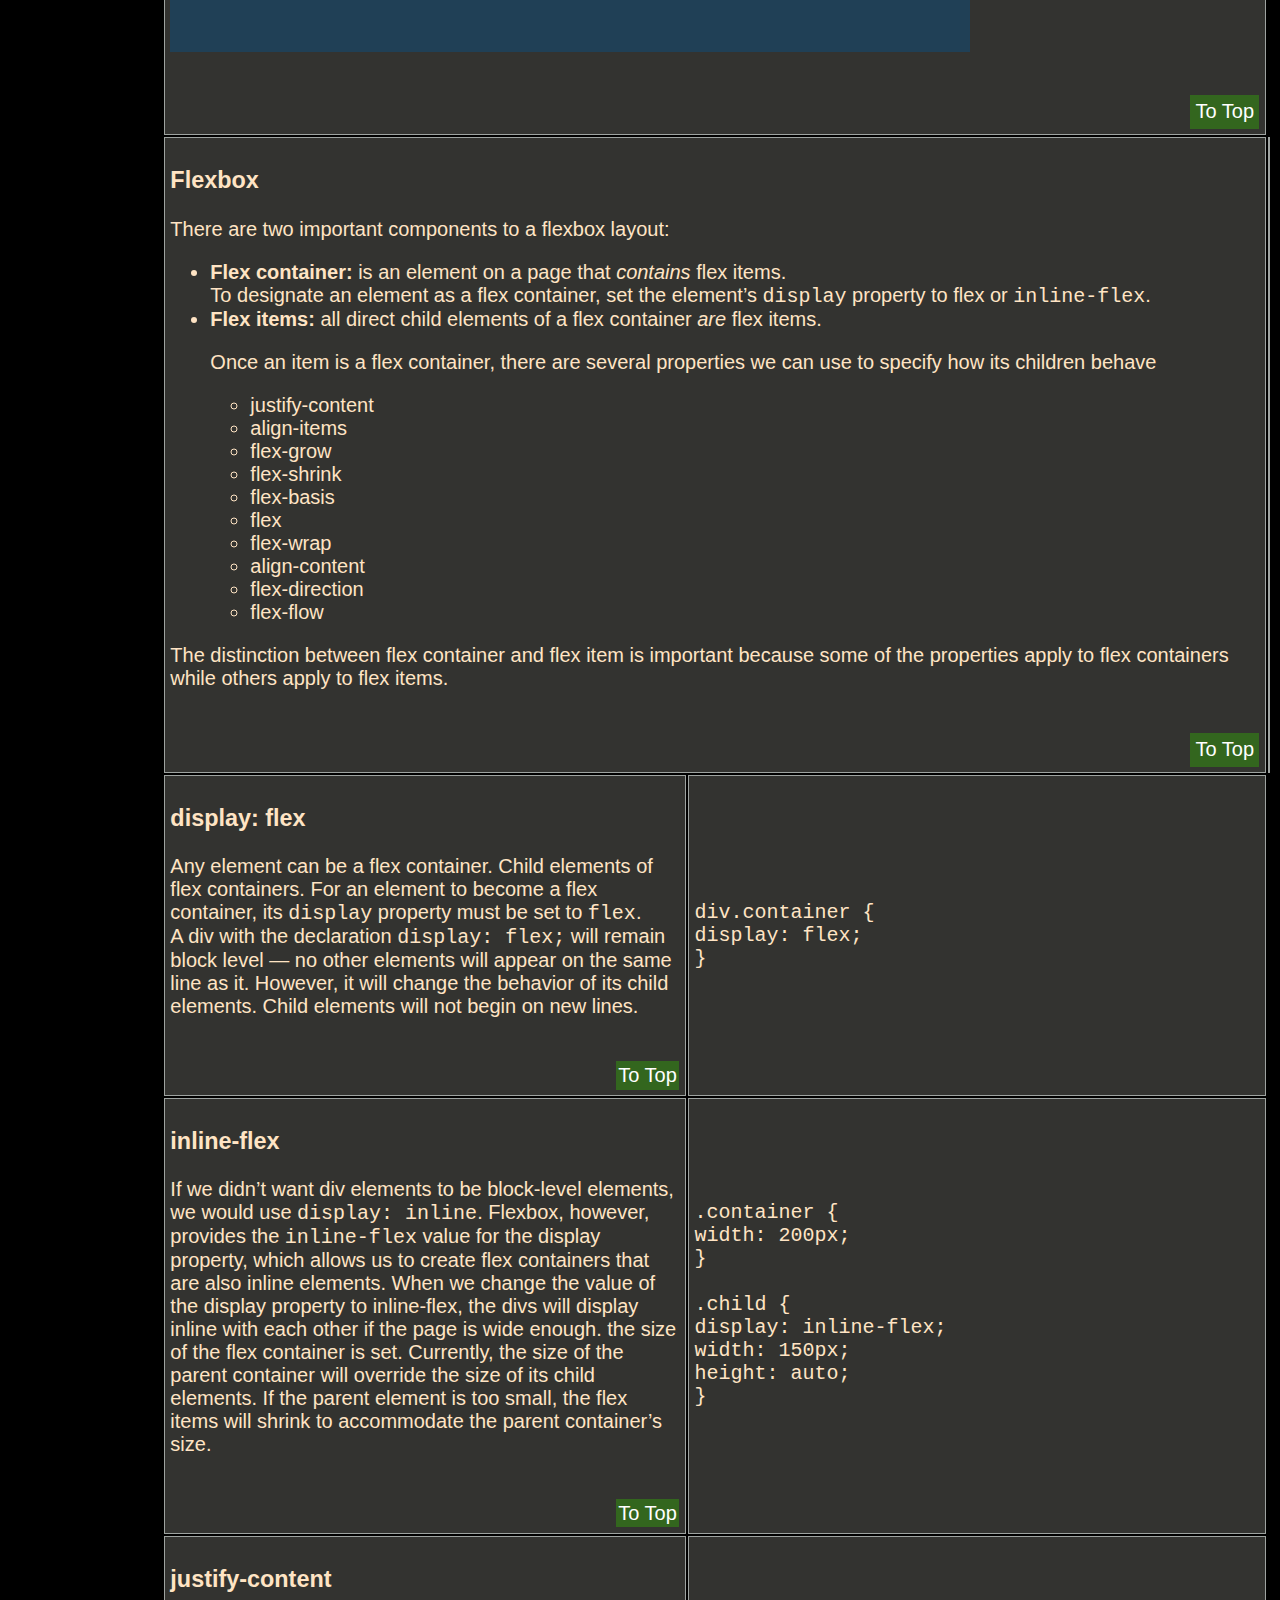
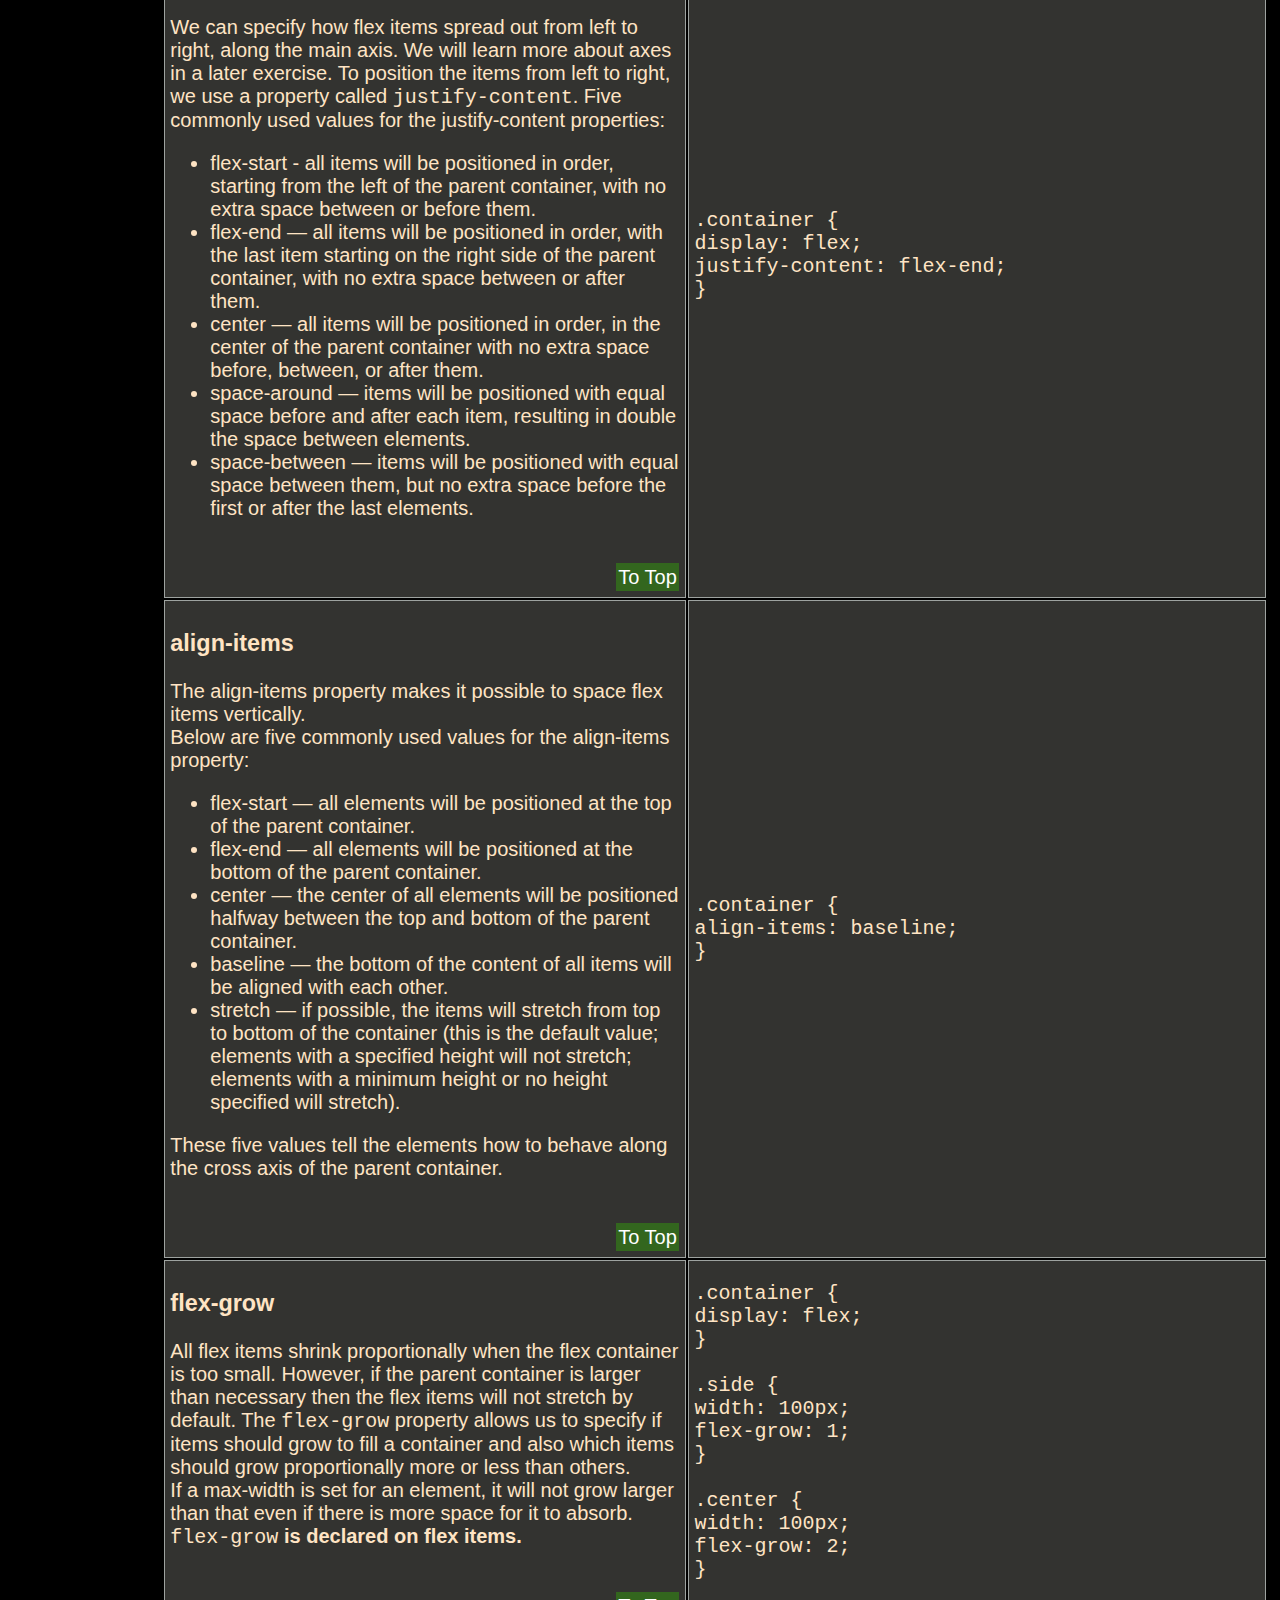
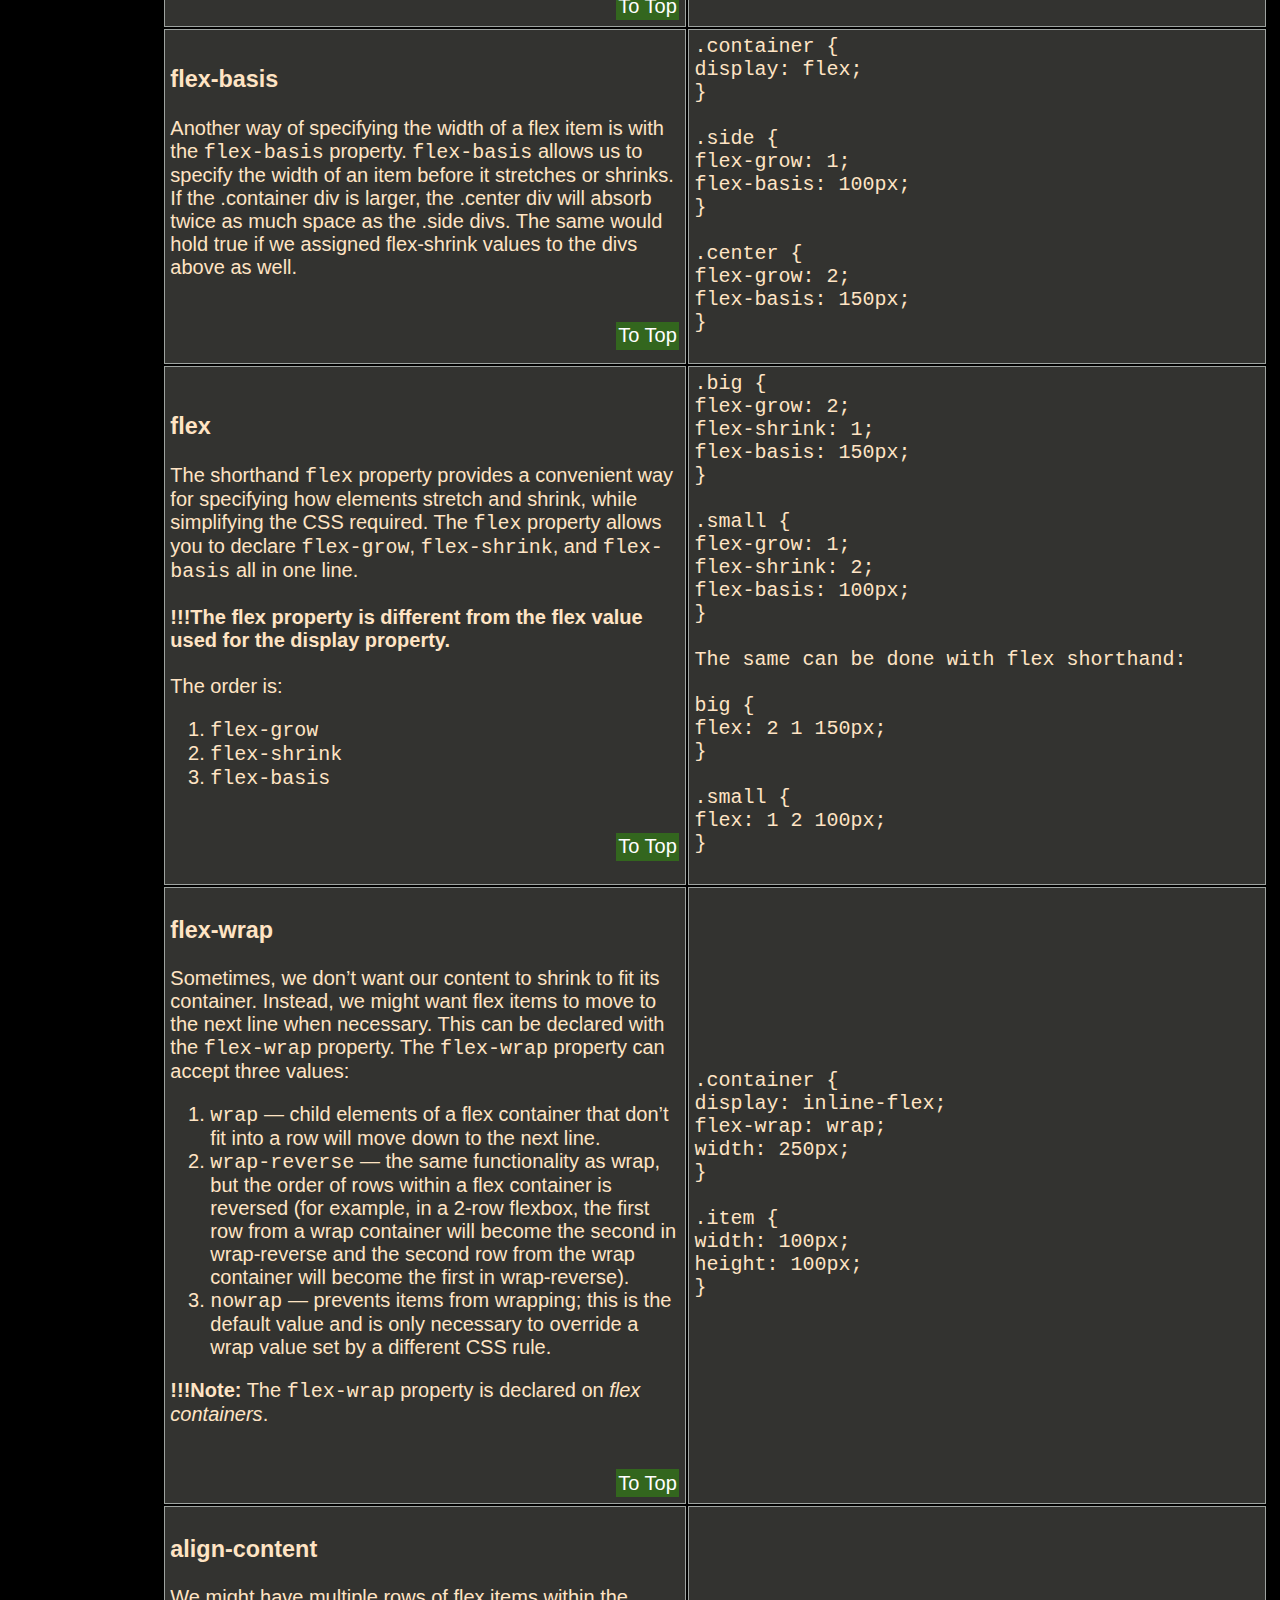
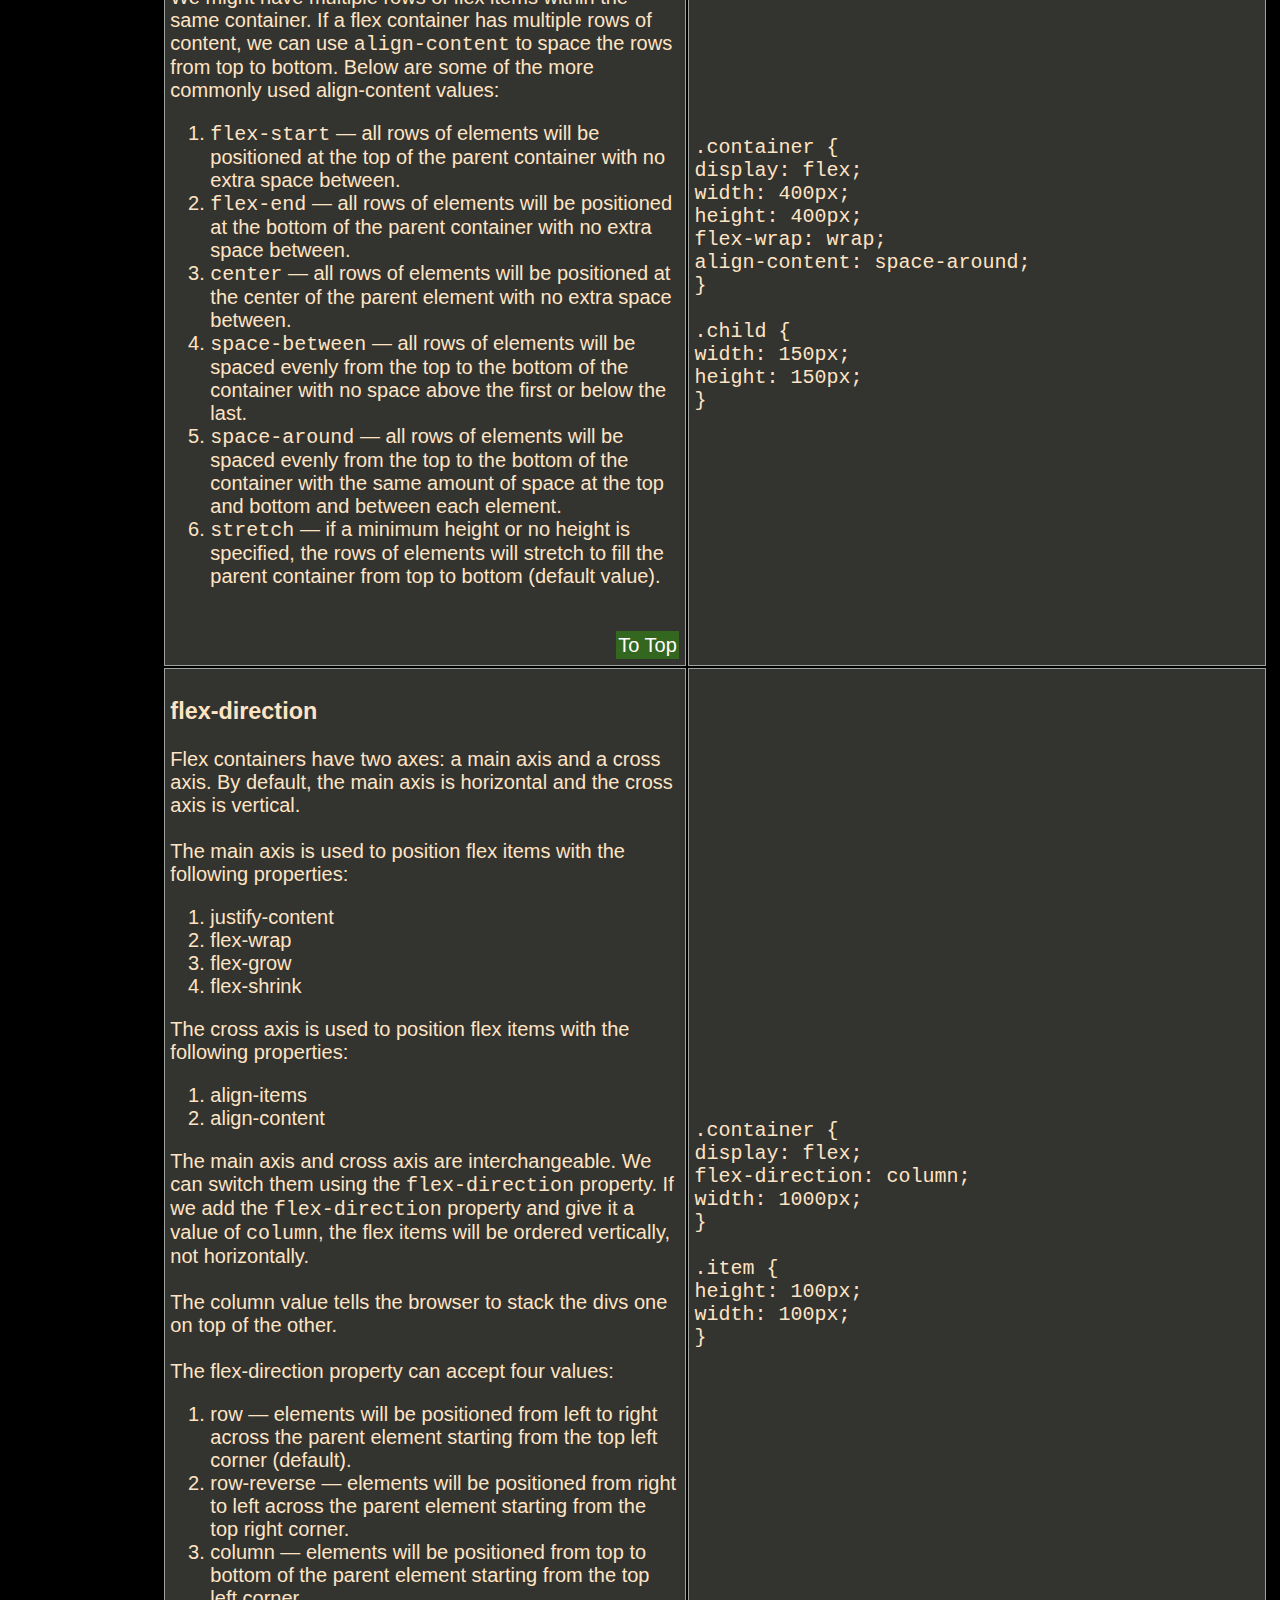
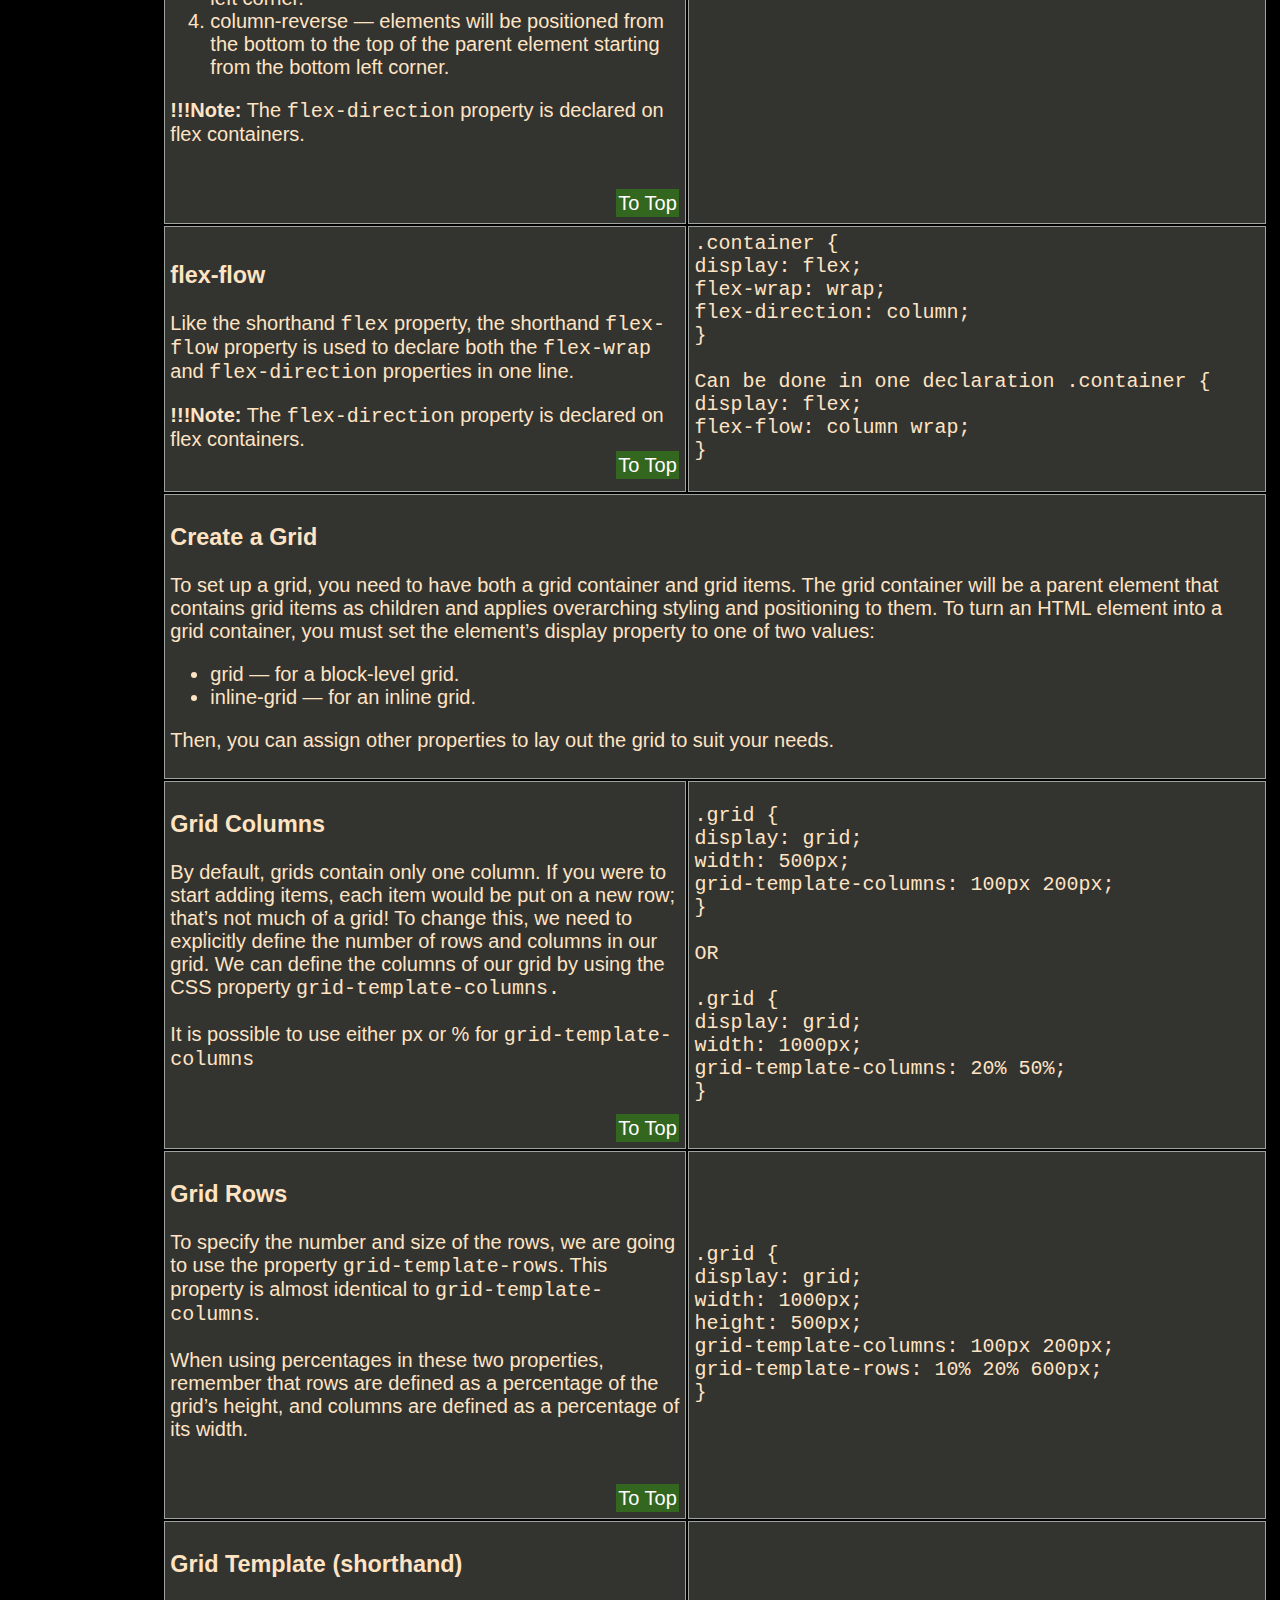
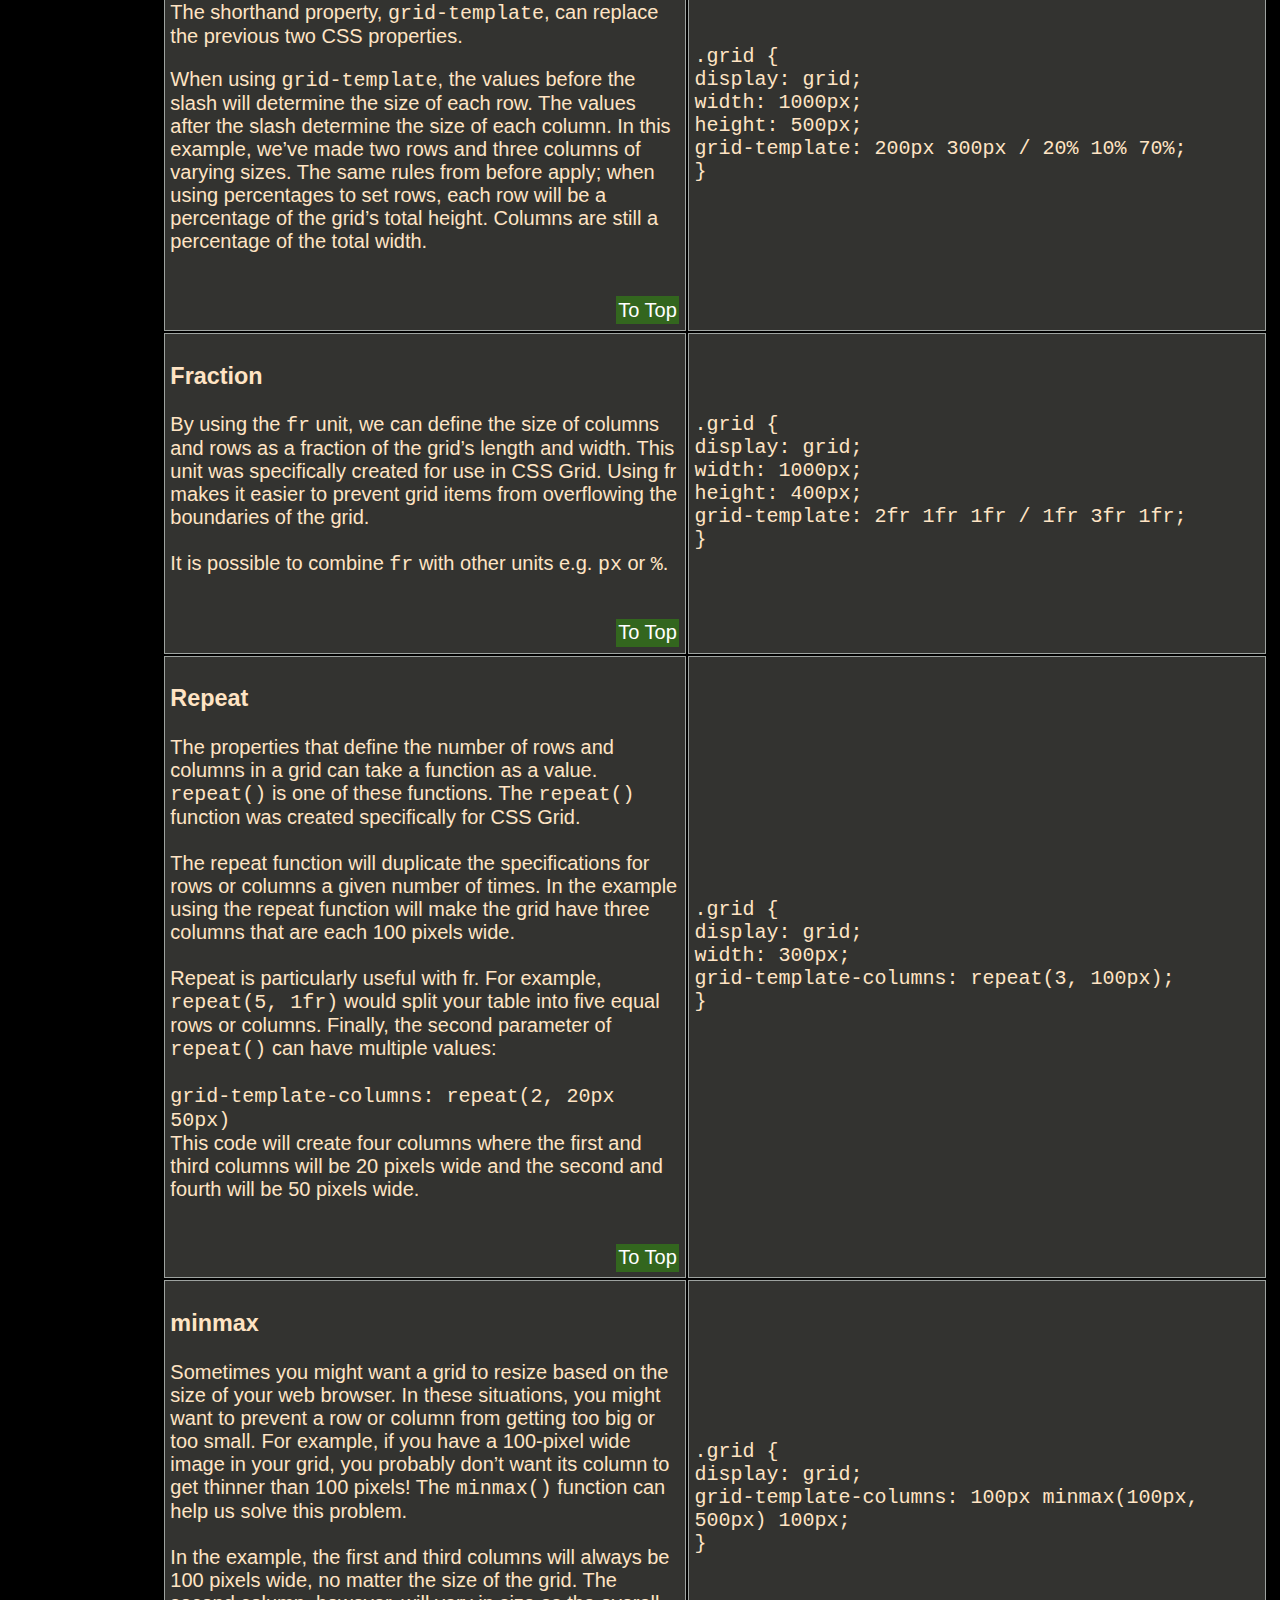
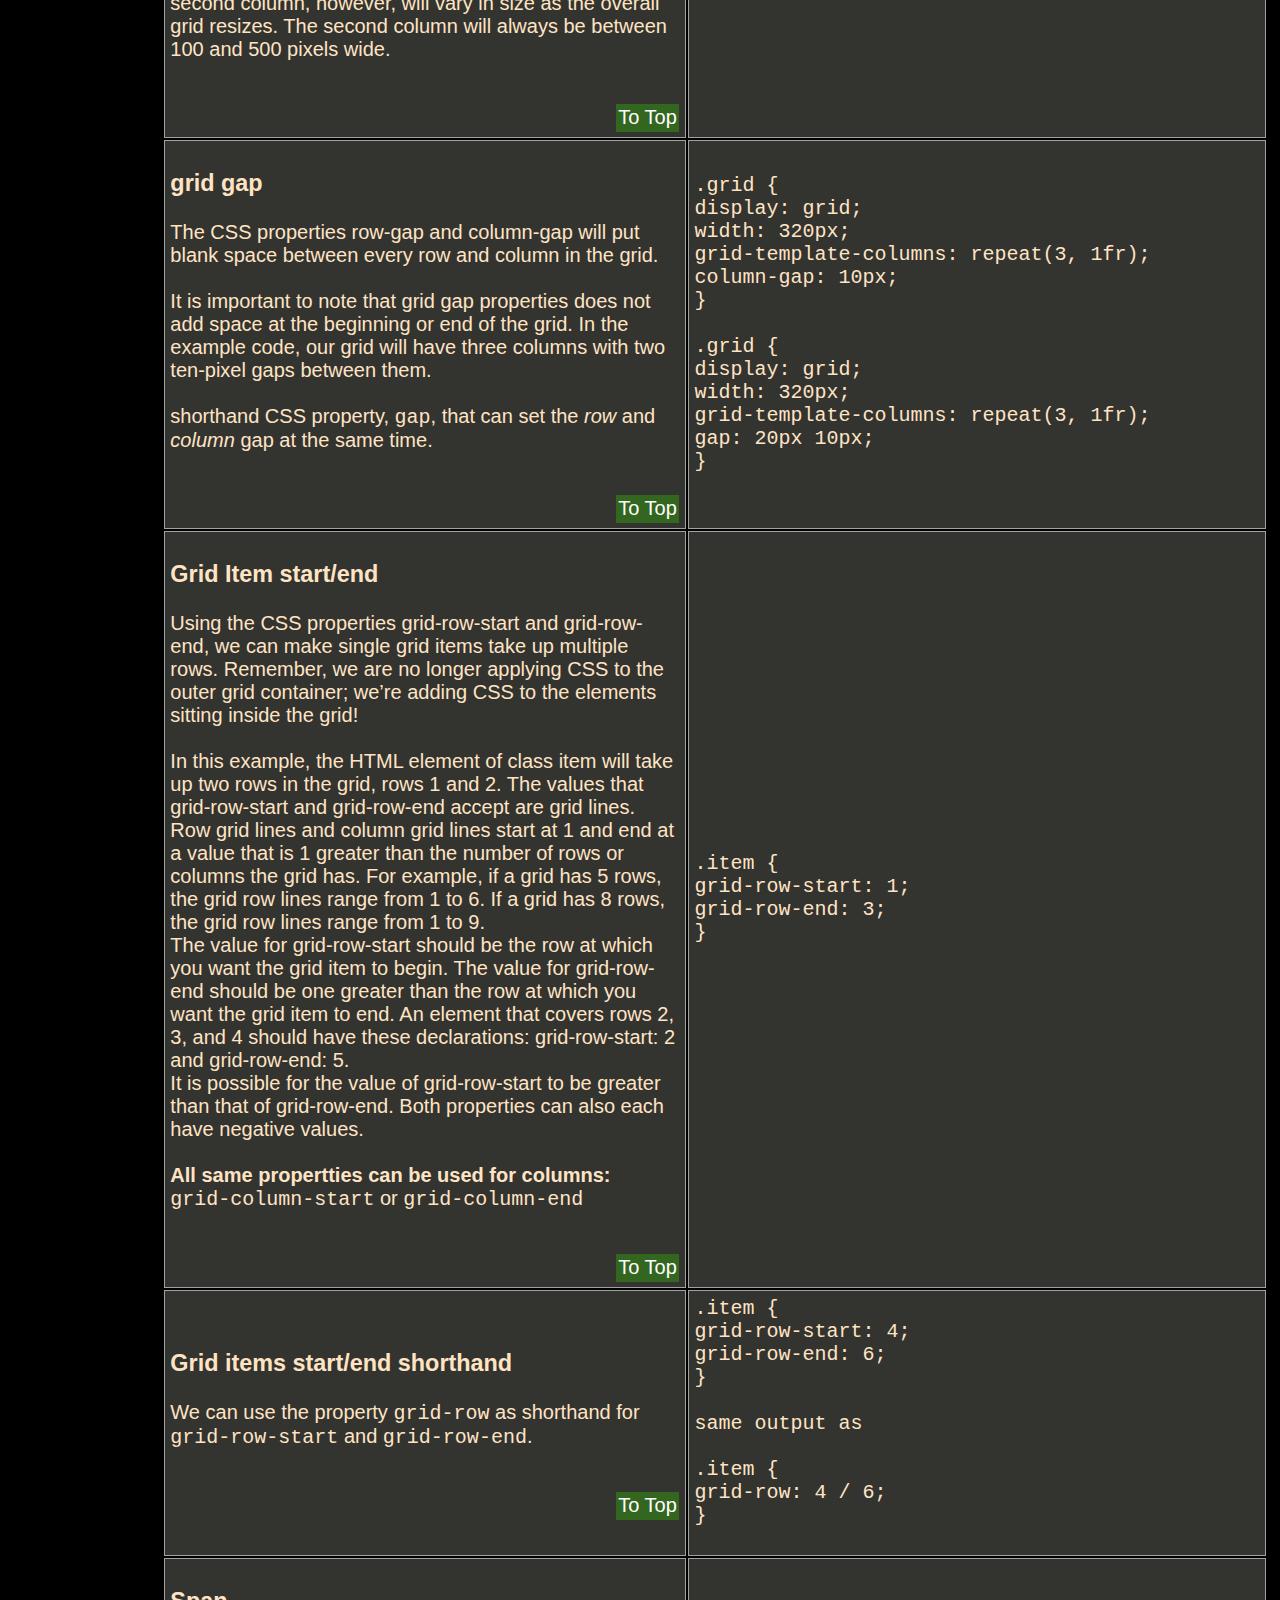
==== commit fb30054e: "update cheatsheet" ====
--- a/CheatSheet/cheatsheet.html
+++ b/CheatSheet/cheatsheet.html
@@ -3667,6 +3667,397 @@
                 </td>
             </tr>
 
+            <tr id="event-handler registration">
+                <td class="description">
+                    <h3>Event Handler Registration</h3>
+                    <p>
+                        Using the <code>.addEventListener()</code> method, we can have a DOM element listen for a
+                        specific event and execute a block of code when the event is detected. The DOM element that
+                        listens for an event is called the event target and the block of code that runs when the event
+                        happens is called the event handler. <br><br>
+                        In the example on the right:
+                    <ul>
+                        <li>We selected our event target from the DOM using
+                            <code>document.getElementById('targetElement')</code></li>
+                        <li>We used the <code>.addEventListener()</code> method on the <code>eventTarget</code> DOM
+                            element.</li>
+                        <li>The <code>.addEventListener()</code> method takes two arguments: an event name in string
+                            format and an event handler function.</li>
+                        <li>In this example, we used the 'click' event, which fires when the user clicks on eventTarget.
+                        </li>
+                        <li>The code block in the event handler function will execute when the 'click' event is
+                            detected.</li>
+                    </ul>
+
+                    Instead of using an anonymous function as the event handler, it’s best practice to create a named
+                    event handler function. Your code will remain organized and reusable this way, even if your code
+                    gets complex.
+                    </p>
+
+                    <br><a href="#to-top">To Top</a>
+                </td>
+                <td class="code">
+                    <code>
+                        using anonymous function: <br><br>
+                        let eventTarget = document.getElementById('targetElement'); <br><br>
+ 
+                        eventTarget.addEventListener('click', function() { <br>
+                        // this block of code will run when click event happens on eventTarget element <br>
+                        }); <br><br>
+<hr>
+                        using named function: <br><br>
+                        function eventHandlerFunction() { <br>
+                            // this block of code will run when click event happens <br>
+                          }
+                           
+                          eventTarget.addEventListener('click', eventHandlerFunction); <br><br>
+                    </code>
+
+                </td>
+            </tr>
+
+            <tr id="adding-event-handlers">
+                <td class="description">
+                    <h3>Adding Event Handlers</h3>
+                    <p>
+                        Event Handlers can also be registered by setting an <code>.onevent</code> property on a DOM
+                        element (event target). The pattern for registering a specific event is to append an element
+                        with <code>.on</code> followed by the lowercased event type name. <br><br>
+                        It’s important to know that this <code>.onevent</code> property and
+                        <code>.addEventListener()</code> will both register event listeners. With <code>.onevent</code>,
+                        it allows for one event handler function to be attached to the event target. However, with the
+                        <code>.addEventListener()</code> method , we can add multiple event handler functions.
+                    </p>
+
+                    <br><a href="#to-top">To Top</a>
+                </td>
+                <td class="code">
+                    <code>
+                            eventTarget.onclick = eventHandlerFunction; <br>
+                        </code>
+
+                </td>
+            </tr>
+
+            <tr id="remove-event-handlers">
+                <td class="description">
+                    <h3>Remove Event Handlers</h3>
+                    <p>
+                        The <code>.removeEventListener()</code> method is used to reverse the
+                        <code>.addEventListener()</code> method. This method stops the event target from “listening” for
+                        an event to fire when it no longer needs to. <code>.removeEventListener()</code> also takes two
+                        arguments:
+                    <ol>
+                        <li>The event type as a string</li>
+                        <li>The event handler function</li>
+                    </ol>
+
+                    Because there can be multiple event handler functions associated with a particular event,
+                    <code>.removeEventListener()</code> needs both the exact event type name and the name of the event
+                    handler you want to remove.<br> <strong> If <code>.addEventListener()</code> was provided an
+                        anonymous function, then that event listener cannot be removed.</strong>
+
+
+
+                    </p>
+
+                    <br><a href="#to-top">To Top</a>
+                </td>
+                <td class="code">
+                    <code>
+                                eventTarget.removeEventListener('click', eventHandlerFunction);
+                            </code>
+
+                </td>
+            </tr>
+
+            <tr id="event-object-properties">
+                <td class="description">
+                    <h3>Event Object Properties</h3>
+                    <p>
+                        JavaScript stores events as Event objects with their related data and functionalities as
+                        properties and methods. When an event is triggered, the event object can be passed as an
+                        argument to the event handler function. <br><br>
+
+                        <a target="_blank" href="https://developer.mozilla.org/en-US/docs/Web/API/Event">Full list of
+                            all Event Object Properties</a>
+
+
+                    </p>
+
+                    <br><a href="#to-top">To Top</a>
+                </td>
+                <td class="code">
+                    <code>
+                                    function eventHandlerFunction(event){ <br>
+                                        console.log(event.timeStamp); <br>
+                                     } <br><br>
+                                      
+                                     eventTarget.addEventListener('click', eventHandlerFunction); <br>
+                                </code>
+
+                </td>
+            </tr>
+
+            <tr id="event-types">
+                <td class="description" colspan="2">
+                    <h3>Event Types</h3>
+                    <p>
+                        It’s important to know most events in the DOM take place without being noticed because there are
+                        no event handlers connected to them.
+
+                        It’s also important to know some registered events don’t depend on user interactions to fire.
+                        For instance, the load event fires after website files completely load in the browser.
+
+                        Browsers can fire many other events without a user — you can check out a list of events on the
+                        <a href="https://developer.mozilla.org/en-US/docs/Web/Events" target="_blank">MDN Events
+                            Reference page</a>. <br><br>
+
+                        Many events need user interaction with the DOM to fire
+                    </p>
+
+                    <br><a href="#to-top">To Top</a>
+                </td>
+                <td class="code">
+                    <code>
+
+                                    </code>
+
+                </td>
+            </tr>
+
+            <tr id="css-transitions">
+                <td class="description">
+                    <h3>CSS Transitions</h3>
+                    <p>
+                        After a website is displayed, the visual appearances of various elements can change for many
+                        reasons. For example: <br>
+
+                    <ul>
+                        <li>Moving your mouse over a link may change the color or appearance of that link.</li>
+                        <li>Changing the size of the window may change the layout.</li>
+                        <li>Scrolling causes some elements to disappear and others to appear.</li>
+                    </ul>
+
+                    With CSS transitions, we can control how these changes happen. <br><br>
+
+                    These changes are a type of state change. CSS transitions allow us to control the timing of visual
+                    state changes. We can control the following four aspects of an element’s transition: <br>
+                    <ul>
+                        <li>Which CSS properties transition</li>
+                        <li>How long a transition lasts</li>
+                        <li>How much time there is before a transition begins</li>
+                        <li>How a transition accelerates</li>
+                    </ul>
+
+                    </p>
+
+                    <br><a href="#to-top">To Top</a>
+                </td>
+                <td class="code">
+                    <code>
+                                            a { <br>
+                                                display: block; <br>
+                                                width: 300px; <br>
+                                                padding: 31px 5px; <br>
+                                                border-radius: 5px; <br>
+                                                margin: 20% auto; <br>
+                                                background-color: orange; <br>
+                                                text-align: center; <br>
+                                                font-family: Helvetica; <br>
+                                                font-size: 32px; <br>
+                                                color: mintcream; <br>
+                                                transition-property: background-color; <br>
+                                                transition-duration: 2s; <br>
+                                              } <br><br>
+                                              
+                                              a:hover { <br>
+                                                background-color: limegreen; <br>
+                                              } <br>
+                                            
+                                        </code>
+
+                </td>
+            </tr>
+
+            <tr id="css-transition-duration">
+                <td class="description">
+                    <h3>CSS Transition duration</h3>
+                    <p>
+                        To create a simple transition in CSS, we must specify two of the four aspects: <br>
+                    <ol>
+                        <li>The property that we want to transition.</li>
+                        <li>The duration of the transition.</li>
+                    </ol>
+
+                    In the example above, transition-property declares which CSS property we will be transitioning, the
+                    text color. The second property, transition-duration, declares how long the transition will take —
+                    one second. <br>
+
+                    Many properties’ state changes can be transitioned. The type of transition depends on the property
+                    you choose. For a complete list of all animated properties, <a
+                        href="https://developer.mozilla.org/en-US/docs/Web/CSS/CSS_animated_properties">see this
+                        resource.</a> <br><br>
+                    Duration is specified in seconds or milliseconds, such as 3s, 0.75s, 500ms. The default value is 0s,
+                    or instantaneous, as if there is no transition.
+
+
+                    </p>
+
+                    <br><a href="#to-top">To Top</a>
+                </td>
+                <td class="code">
+                    <code>
+                                                a { <br><br>
+                                                transition-property: color; <br>
+                                                transition-duration: 1s; <br>
+                                                } <br>
+                                            </code>
+
+                </td>
+            </tr>
+
+            <tr id="css-transition-timing-function">
+                <td class="description">
+                <h3>CSS Transition Function</h3>
+                <p>
+                    The timing function describes the pace of the transition. <br>
+
+                    The default value is ease, which starts the transition slowly, speeds up in the middle, and slows down again at the end. <br>
+
+                    Other valid values include: <br>
+                    <ul>
+                        <li>ease-in — starts slow, accelerates quickly, stops abruptly</li>
+                        <li>ease-out — begins abruptly, slows down, and ends slowly</li>
+                        <li>ease-in-out — starts slow, gets fast in the middle, and ends slowly</li>
+                        <li>linear — constant speed throughout</li>
+                    </ul>
+                    The full list of the possible transition timing function properties, can be foung <a href="https://developer.mozilla.org/en-US/docs/Web/CSS/transition-timing-function">here</a> on Mozilla Developer Network.
+
+
+                </p>
+                
+                <br><a href="#to-top">To Top</a>
+                </td>
+                <td class="code">
+                    <code>
+                        transition-property: color; <br>
+                        transition-duration: 1s; <br>
+                        transition-timing-function: ease-out; <br>
+                    </code>
+                
+                </td>
+                </tr>
+
+                <tr id="css-transition-delay">
+                    <td class="description">
+                    <h3>CSS Transition Delay</h3>
+                    <p>
+                        One more transition property is transition-delay. Much like duration, its value is an amount of time. Delay specifies the time to wait before starting the transition. As with the duration property, the default value for transition-delay is 0s, which means no delay. <br>
+
+                    </p>
+                    
+                    <br><a href="#to-top">To Top</a>
+                    </td>
+                    <td class="code">
+                        <code>
+                            transition-property: width; <br>
+                            transition-duration: 750ms; <br>
+                            transition-delay: 250ms; <br>
+                        </code>
+                    
+                    </td>
+                    </tr>
+
+                    <tr id="css-transition-shorthand">
+                        <td class="description">
+                        <h3>CSS Transition shorthand</h3>
+                        <p>
+                            Now that we’ve explored each transition property, you may find yourself with many CSS rule sets that look like the code below.                        <br><br>
+                            Because these four properties are so frequently declared together, CSS provides a property that can be used to declare them all in one line: transition. This shorthand property describes each aspect of the transition puzzle in a single declaration. The properties must be specified in this order: transition-property, transition-duration, transition-timing-function, transition-delay.
+                            <br>
+                            In the example, we have refactored the four lines of code in the previous example into one concise line. This example will cause any change in text color to transition at constant speed over 1.5 seconds, after a delay of 0.5 seconds.
+
+                            Leaving out one of the properties causes the default value for that property to be applied. There is one exception: You must set duration if you want to define delay. Since both are time values, the browser will always interpret the first time value it sees as duration.
+                        </p>
+                        
+                        <br><a href="#to-top">To Top</a>
+                        </td>
+                        <td class="code">
+                            <code>
+                                transition-property: color; <br>
+                                transition-duration: 1.5s; <br>
+                                transition-timing-function: linear; <br>
+                                transition-delay: 0.5s; <br><br>
+                                is same as: <br><br>
+                                transition: color 1.5s linear 0.5s;
+                                 
+                                
+                            </code>
+                        
+                        </td>
+                        </tr>
+
+                        <tr id="css-transition-combinations">
+                            <td class="description">
+                            <h3>CSS Transition combinations</h3>
+                            <p>
+                                The shorthand transition rule has one advantage over the set of separate transition-<property> rules: you can describe unique transitions for multiple properties, and combine them. <br>
+
+                                To combine transitions, add a comma (,) before the semicolon (;) in your rule. After the comma, use the same shorthand syntax. <br><br>      
+                                
+                                The example code transitions two properties at once. The text color transitions over one second with linear timing and no delay. At the same time, the font size transitions over 750 milliseconds with an ease-in timing and a 100 millisecond delay. This “chaining” is a powerful tool for expressing complicated animations.
+                            </p>
+                            
+                            <br><a href="#to-top">To Top</a>
+                            </td>
+                            <td class="code">
+                                <code>
+                                    transition: color 1s linear, <br>
+                                    font-size 750ms ease-in 100ms; <br>
+                                </code>
+                            
+                            </td>
+                            </tr>
+
+                            <tr id="css-transitions-all">
+                                <td class="description">
+                                <h3>CSS Transitions ALL</h3>
+                                <p>
+                                    Even with the shorthand, specifying transitions for many properties can be tedious. It is common to use the same duration, timing function, and delay for multiple properties. When this is the case you can set the transition-property value to all. This will apply the same values to all properties. To effect this, you can use all as a value for transition-property. <br><br>
+
+                                    all means every value that changes will be transitioned in the same way. You can use all with the separate transition properties, or the shorthand syntax. This allows you to describe the transition of many properties with a single line:                                
+                                </p>
+                                
+                                <br><a href="#to-top">To Top</a>
+                                </td>
+                                <td class="code">
+                                    <code>
+                                        transition: all 1.5s linear 0.5s;
+                                    </code>
+                                
+                                </td>
+                                </tr>
+
+                                <tr id="css-animations">
+                                    <td class="description" colspan="2">
+                                    <h3>CSS Animations</h3>
+                                    <p>
+                                        Introduction to CSS Animations can be found <a href="https://thoughtbot.com/blog/css-animation-for-beginners">here.</a>                                    
+                                    </p>
+                                    
+                                    <br><a href="#to-top">To Top</a>
+                                    </td>
+                                    <td class="code">
+                                        <code>
+                                            
+                                        </code>
+                                    
+                                    </td>
+                                    </tr>
+
+
+
 
 
 
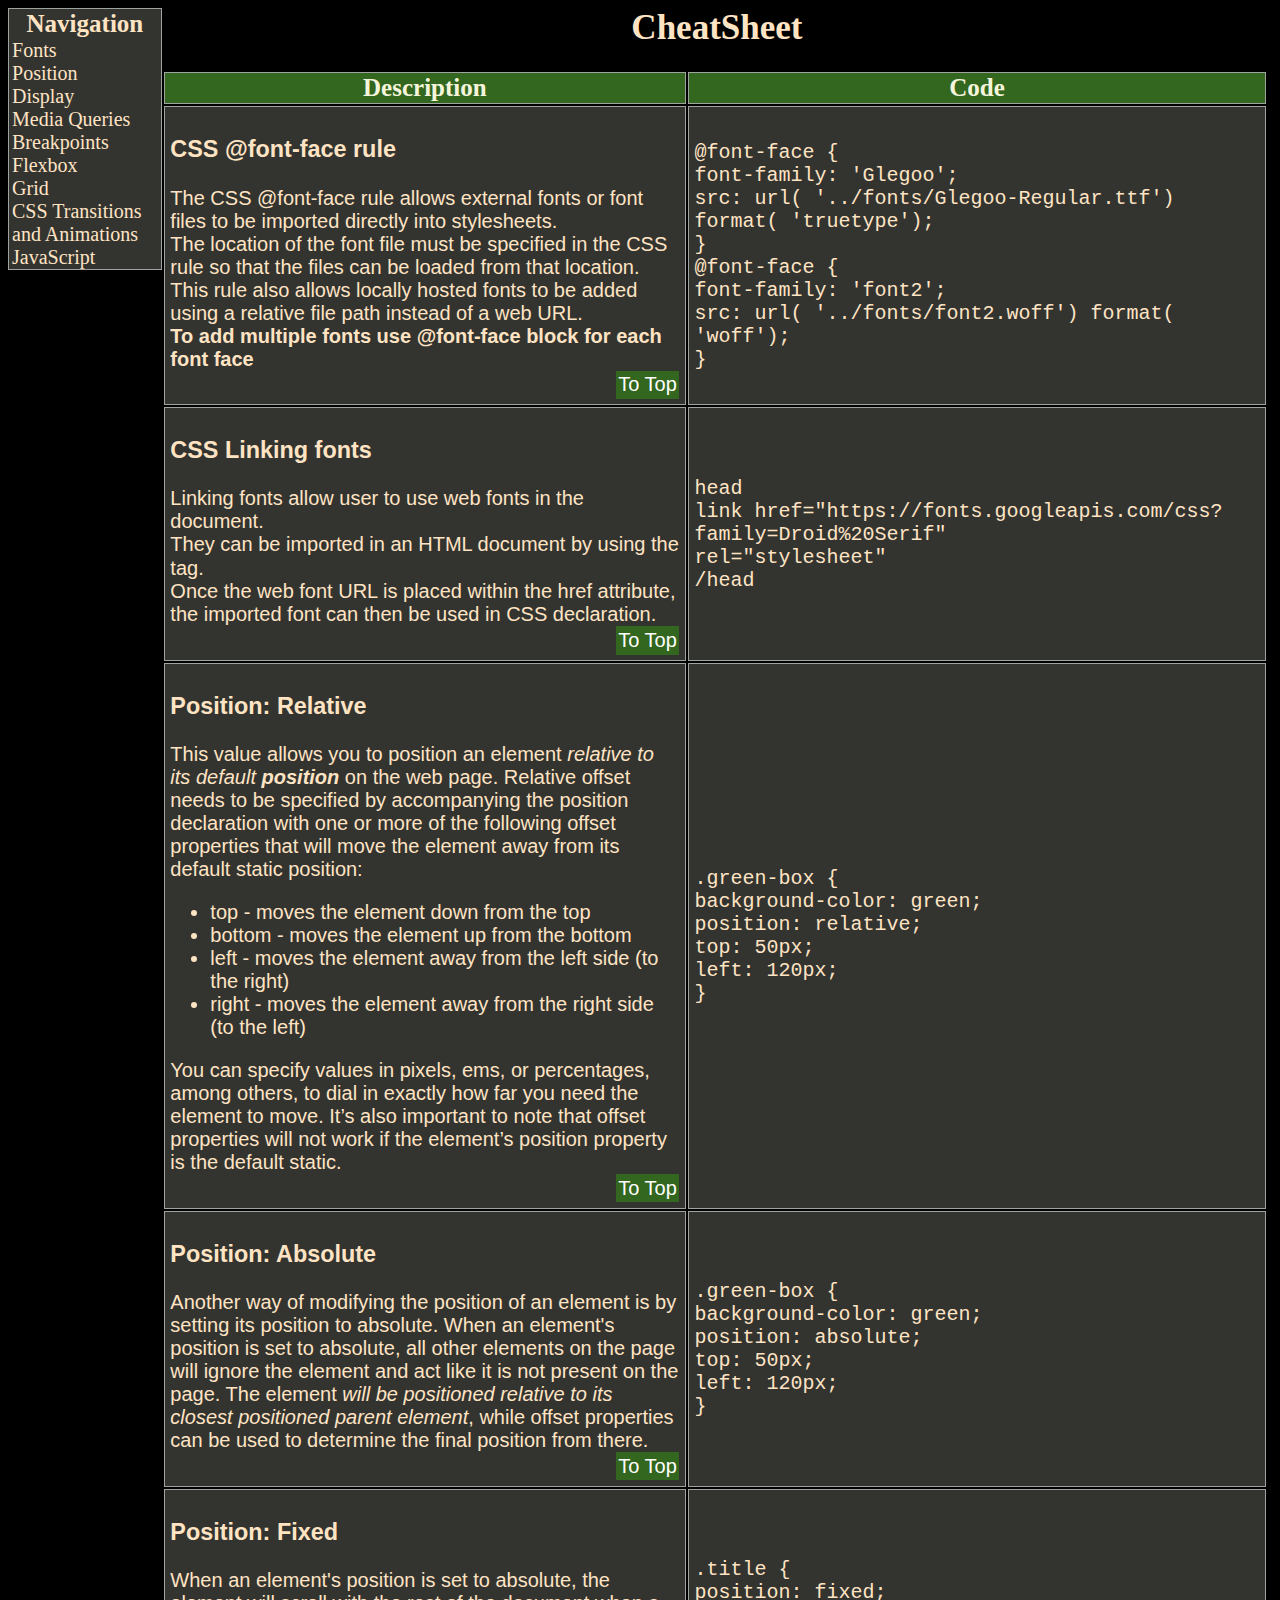
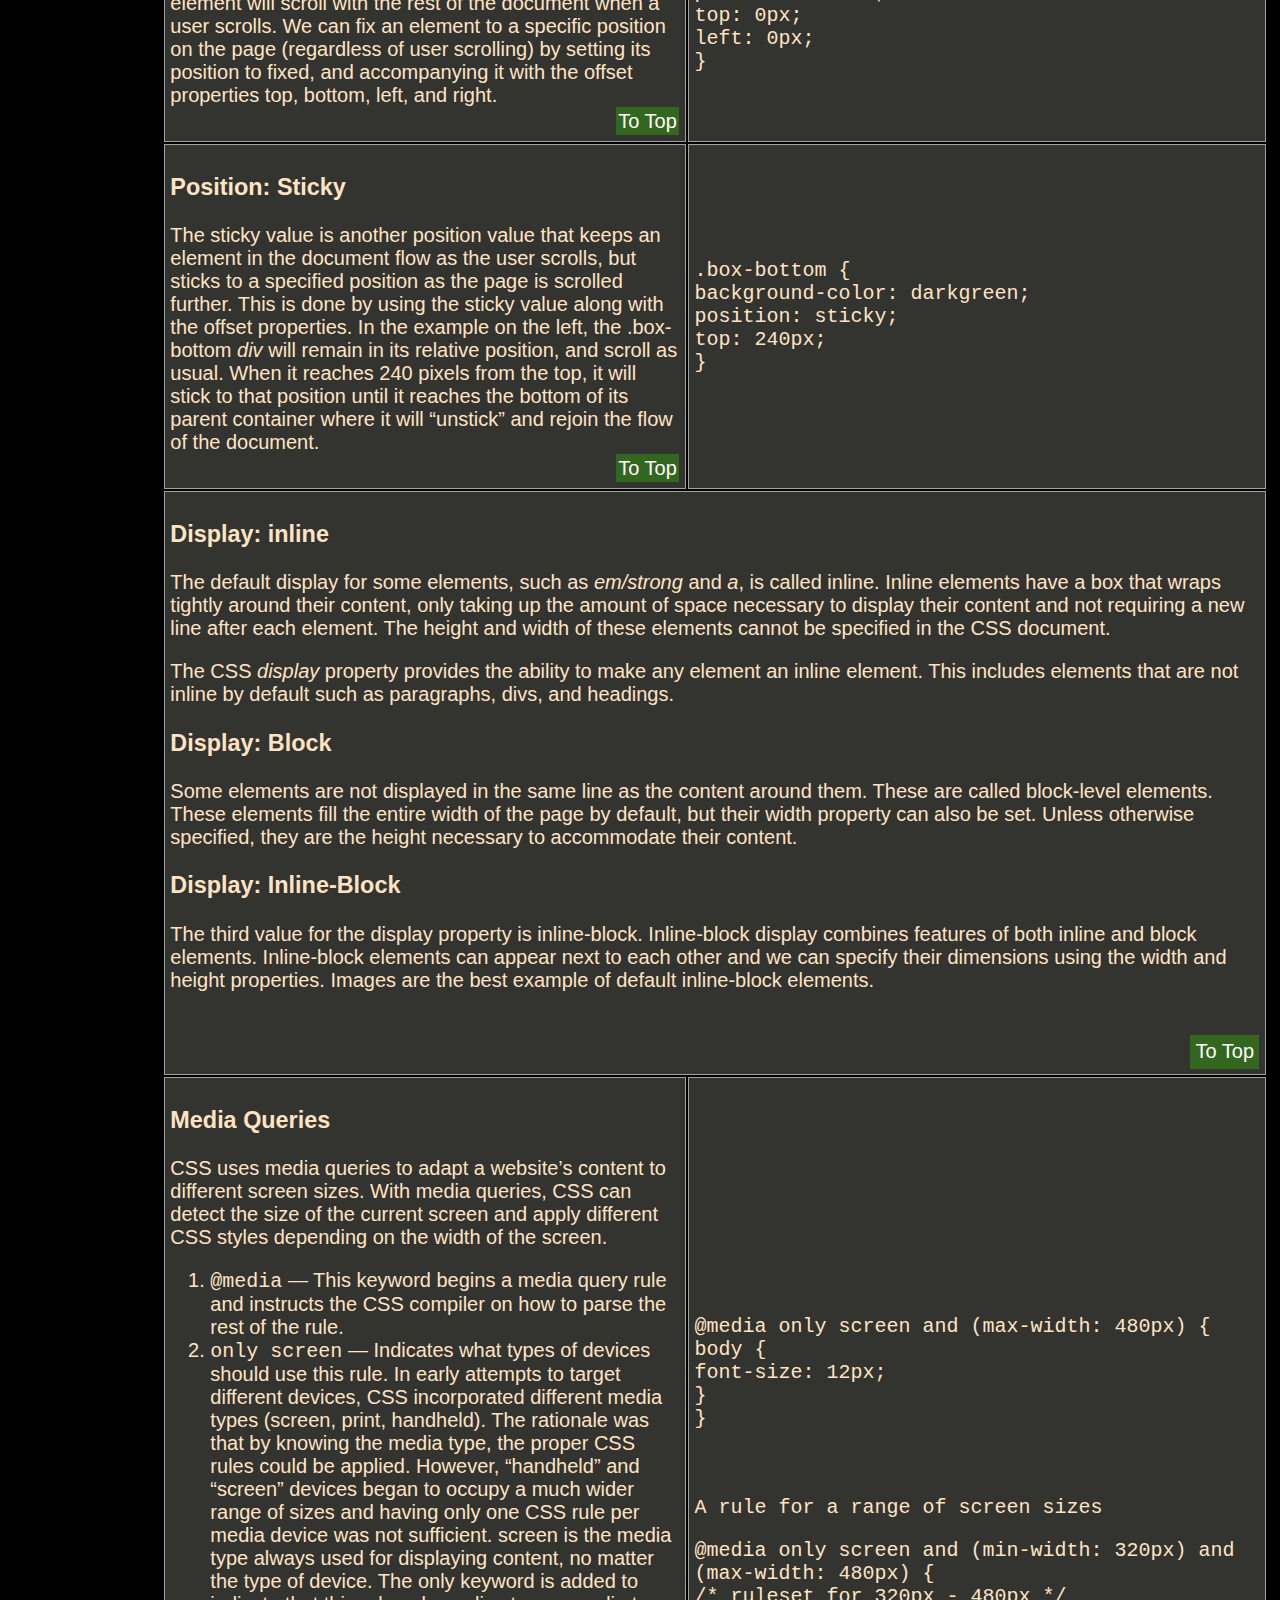
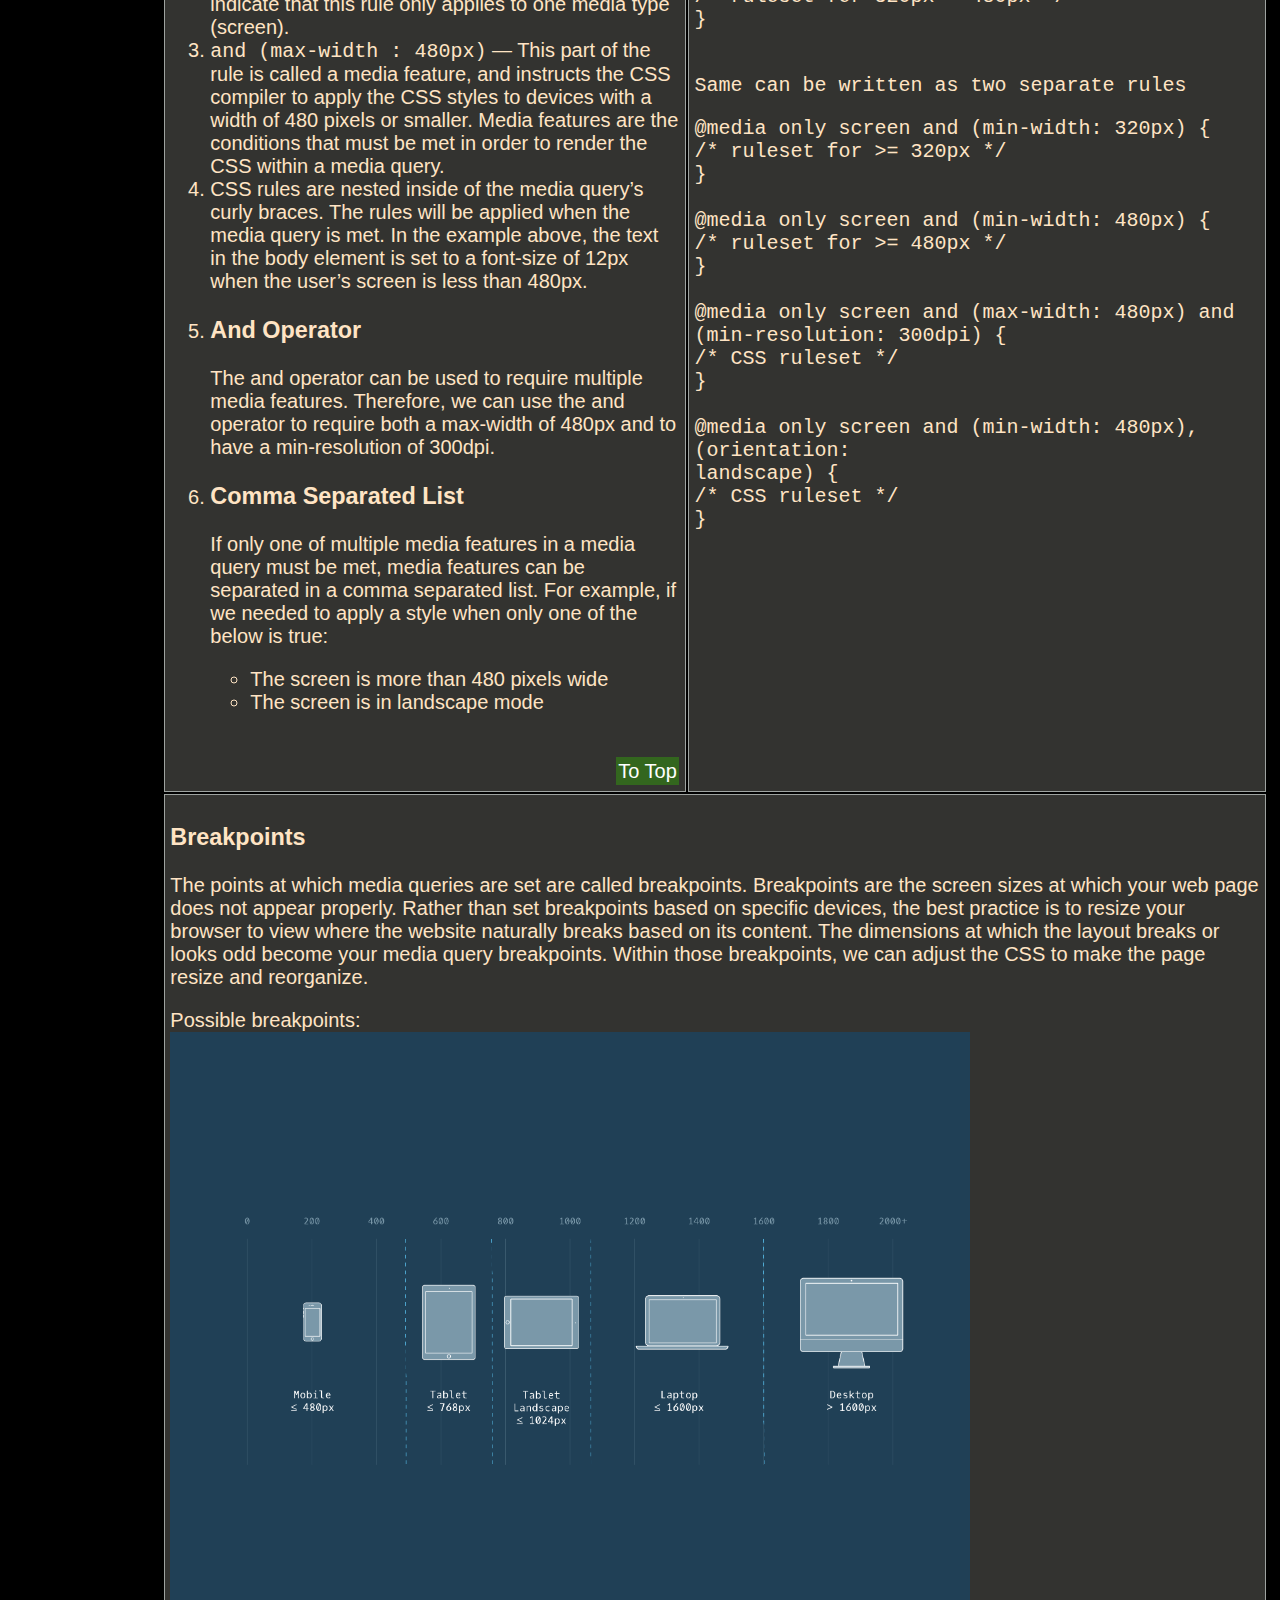
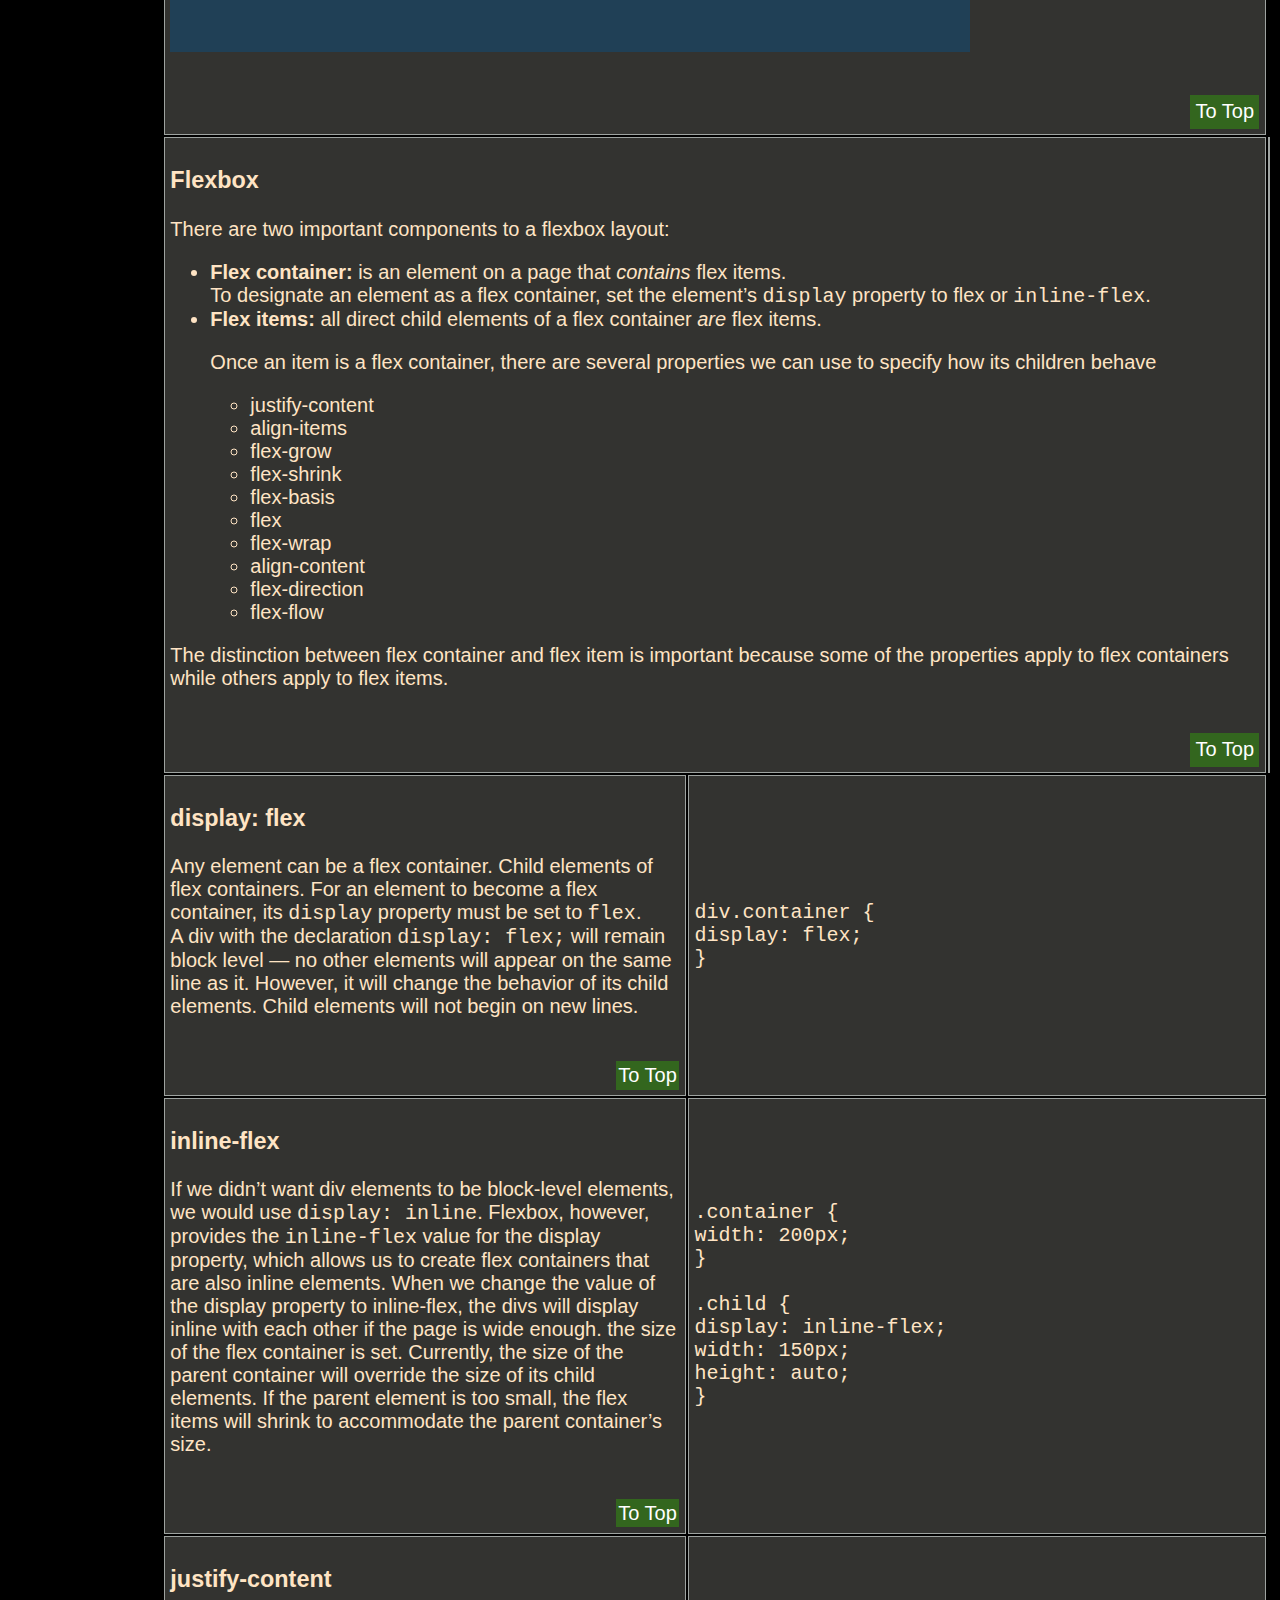
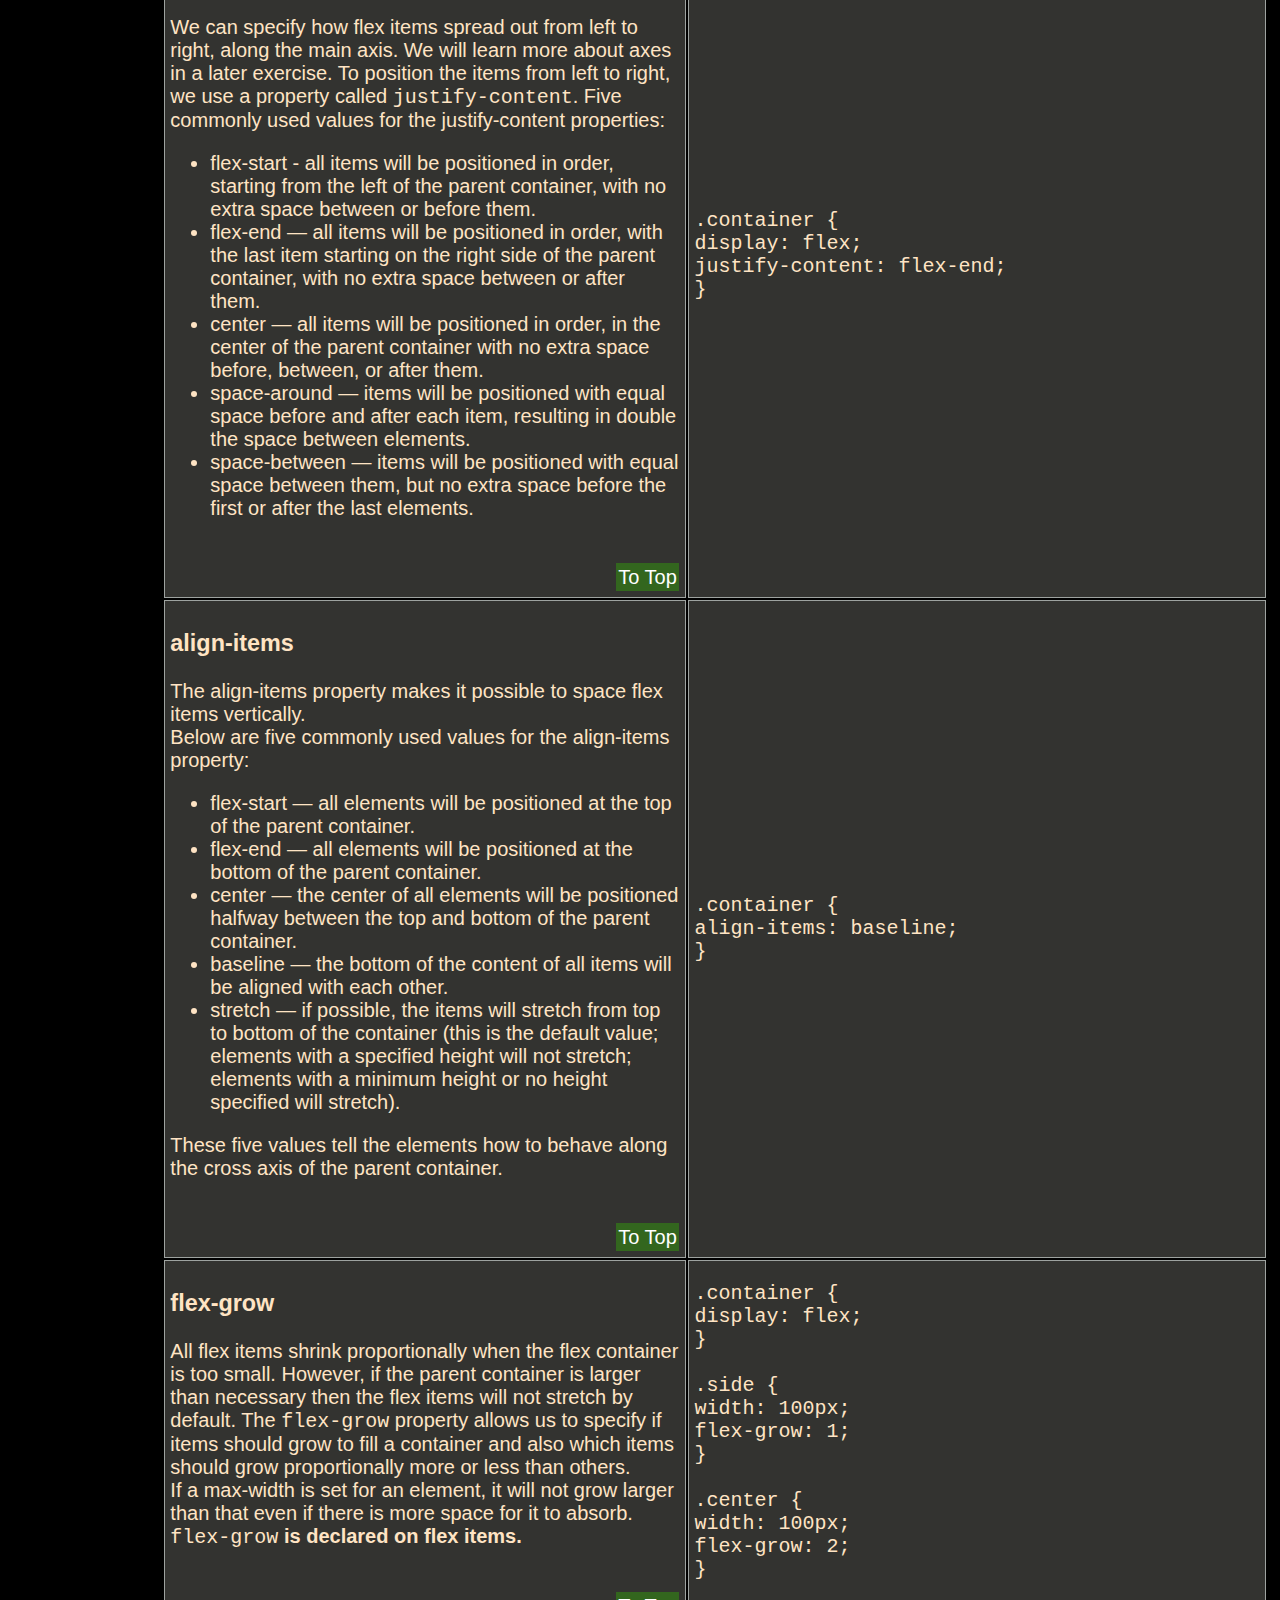
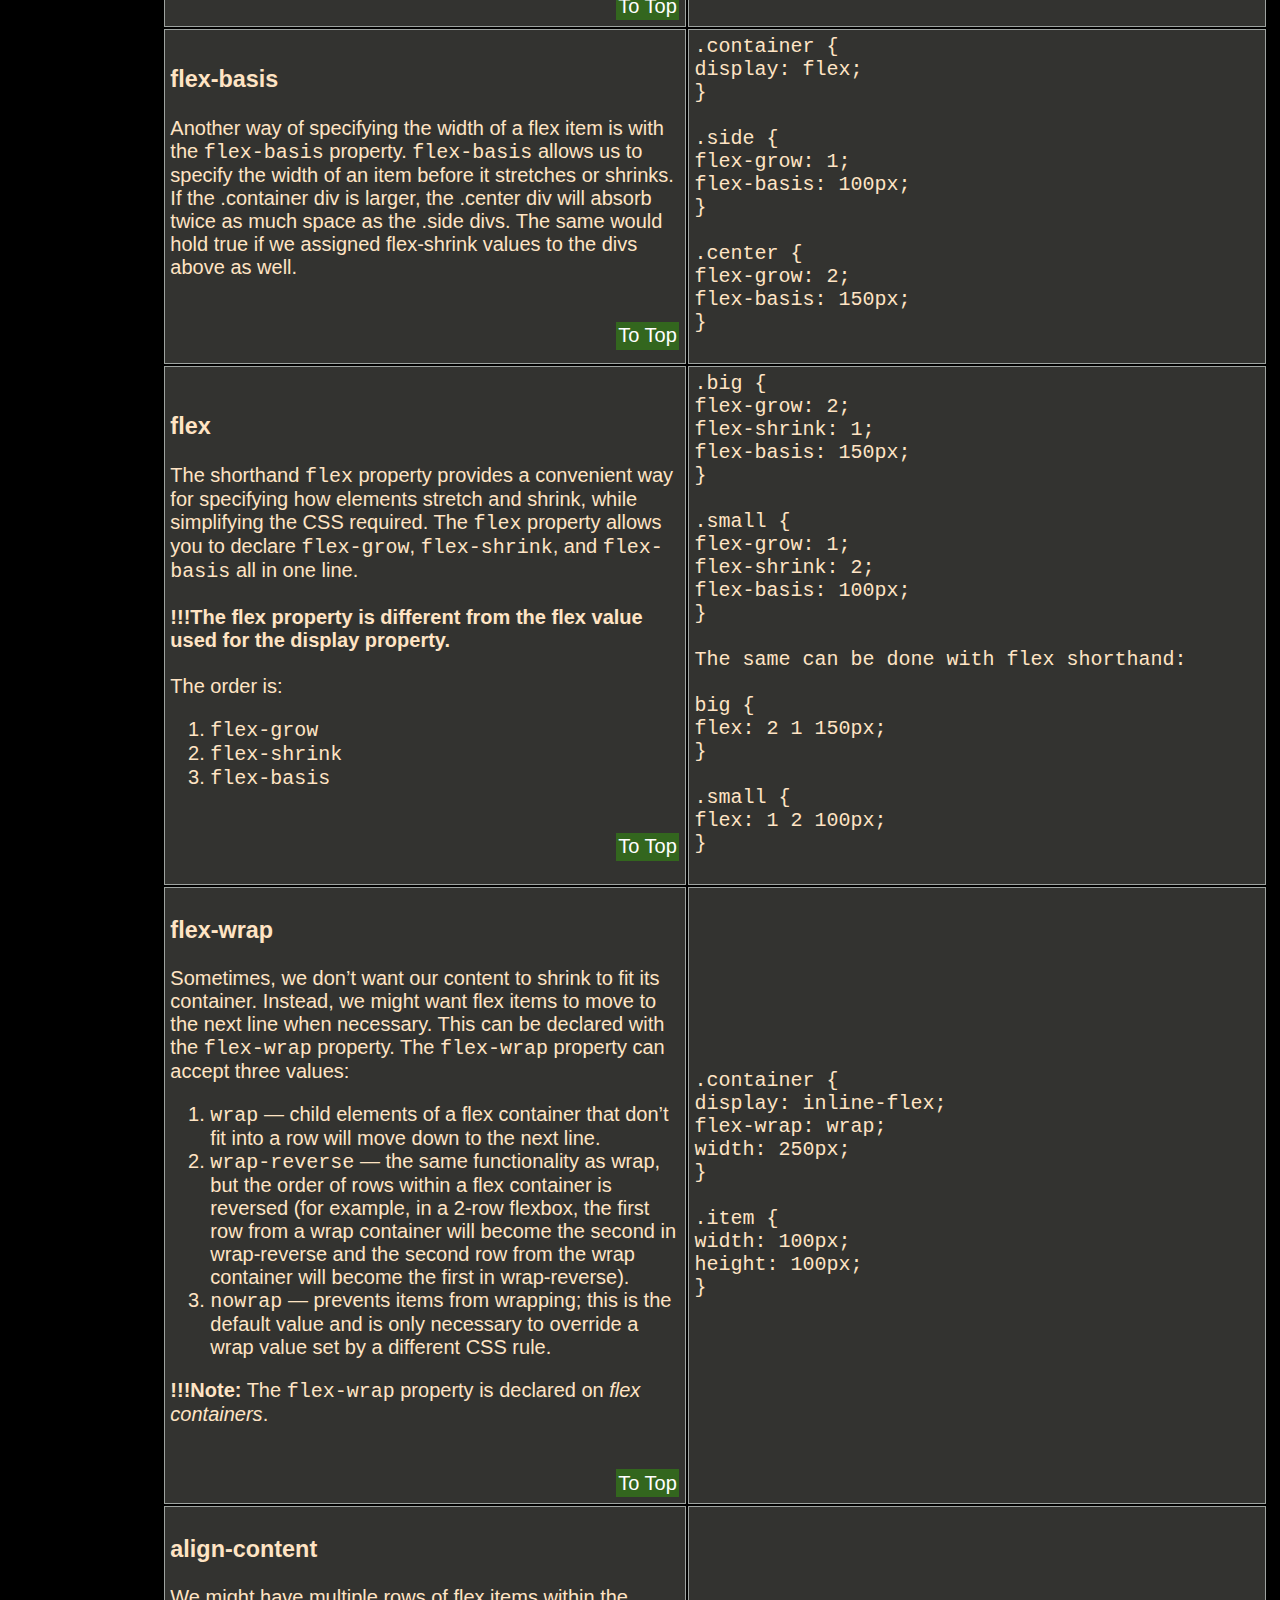
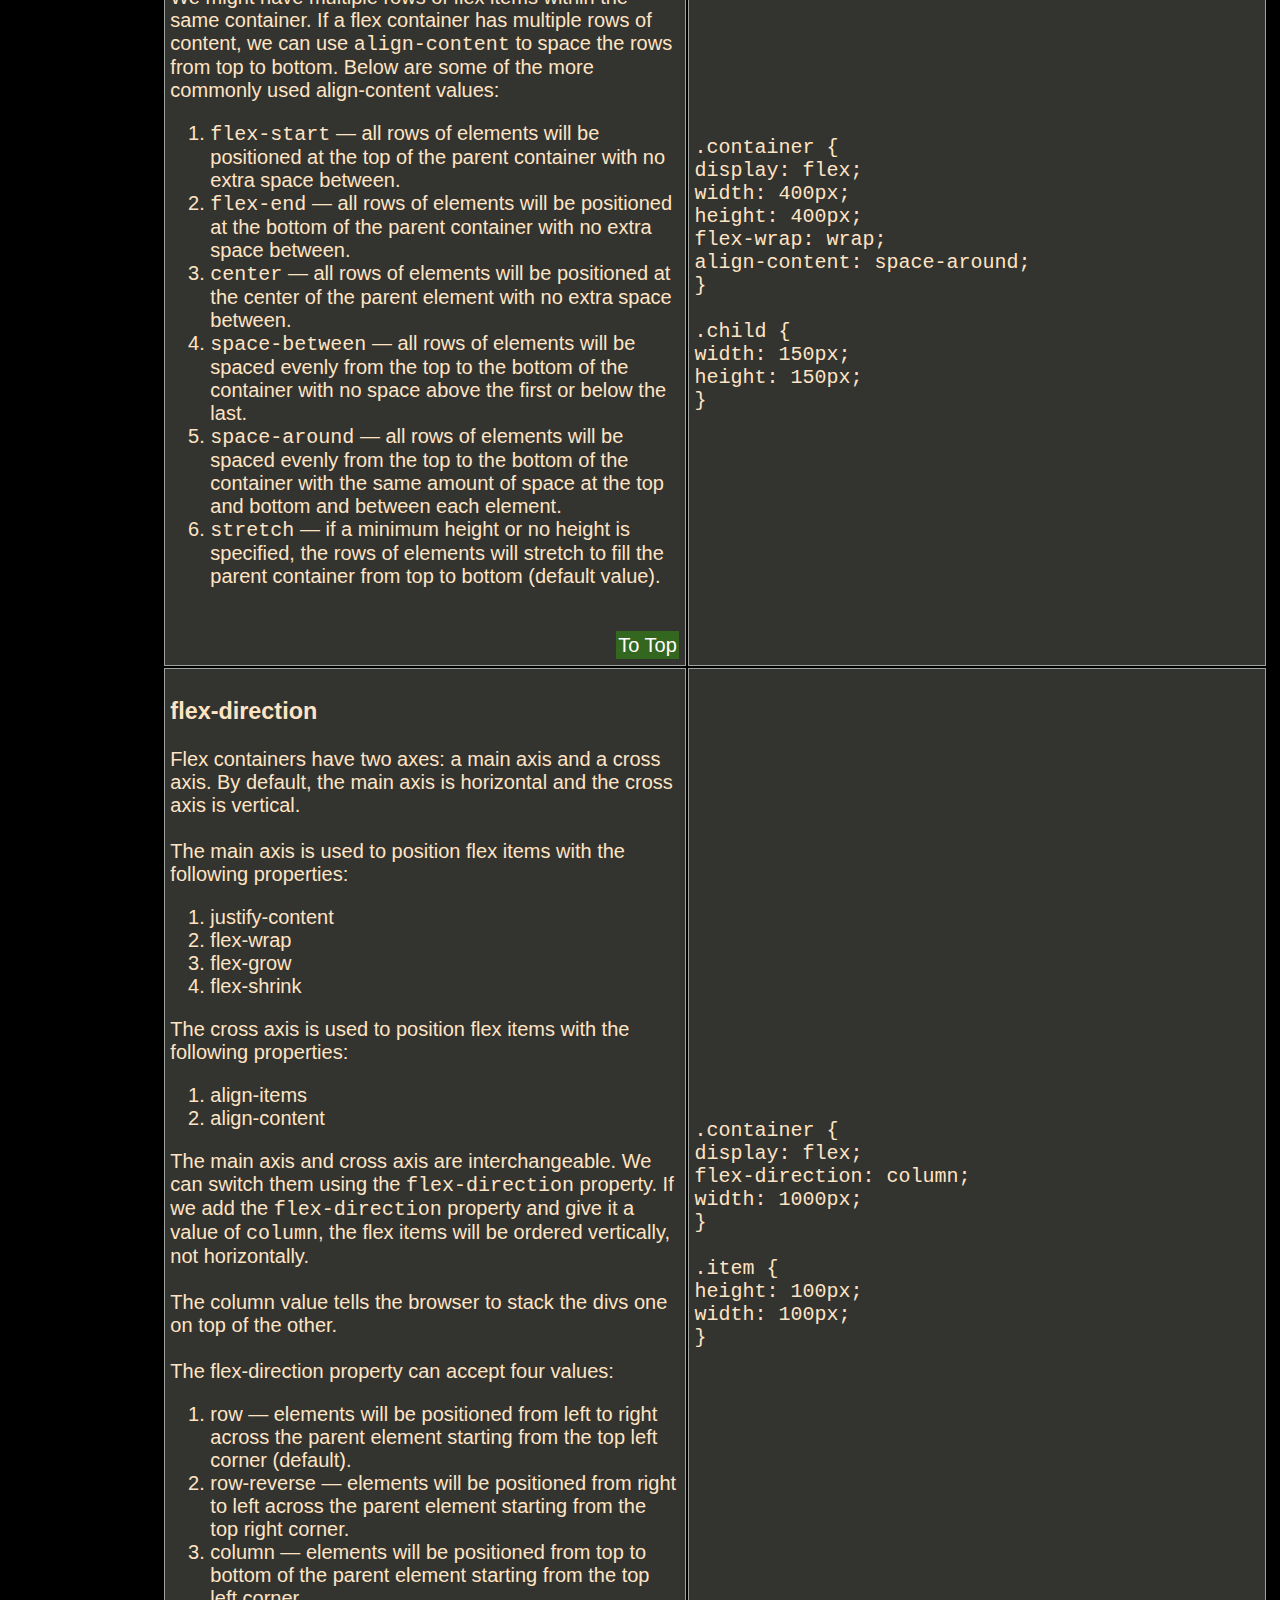
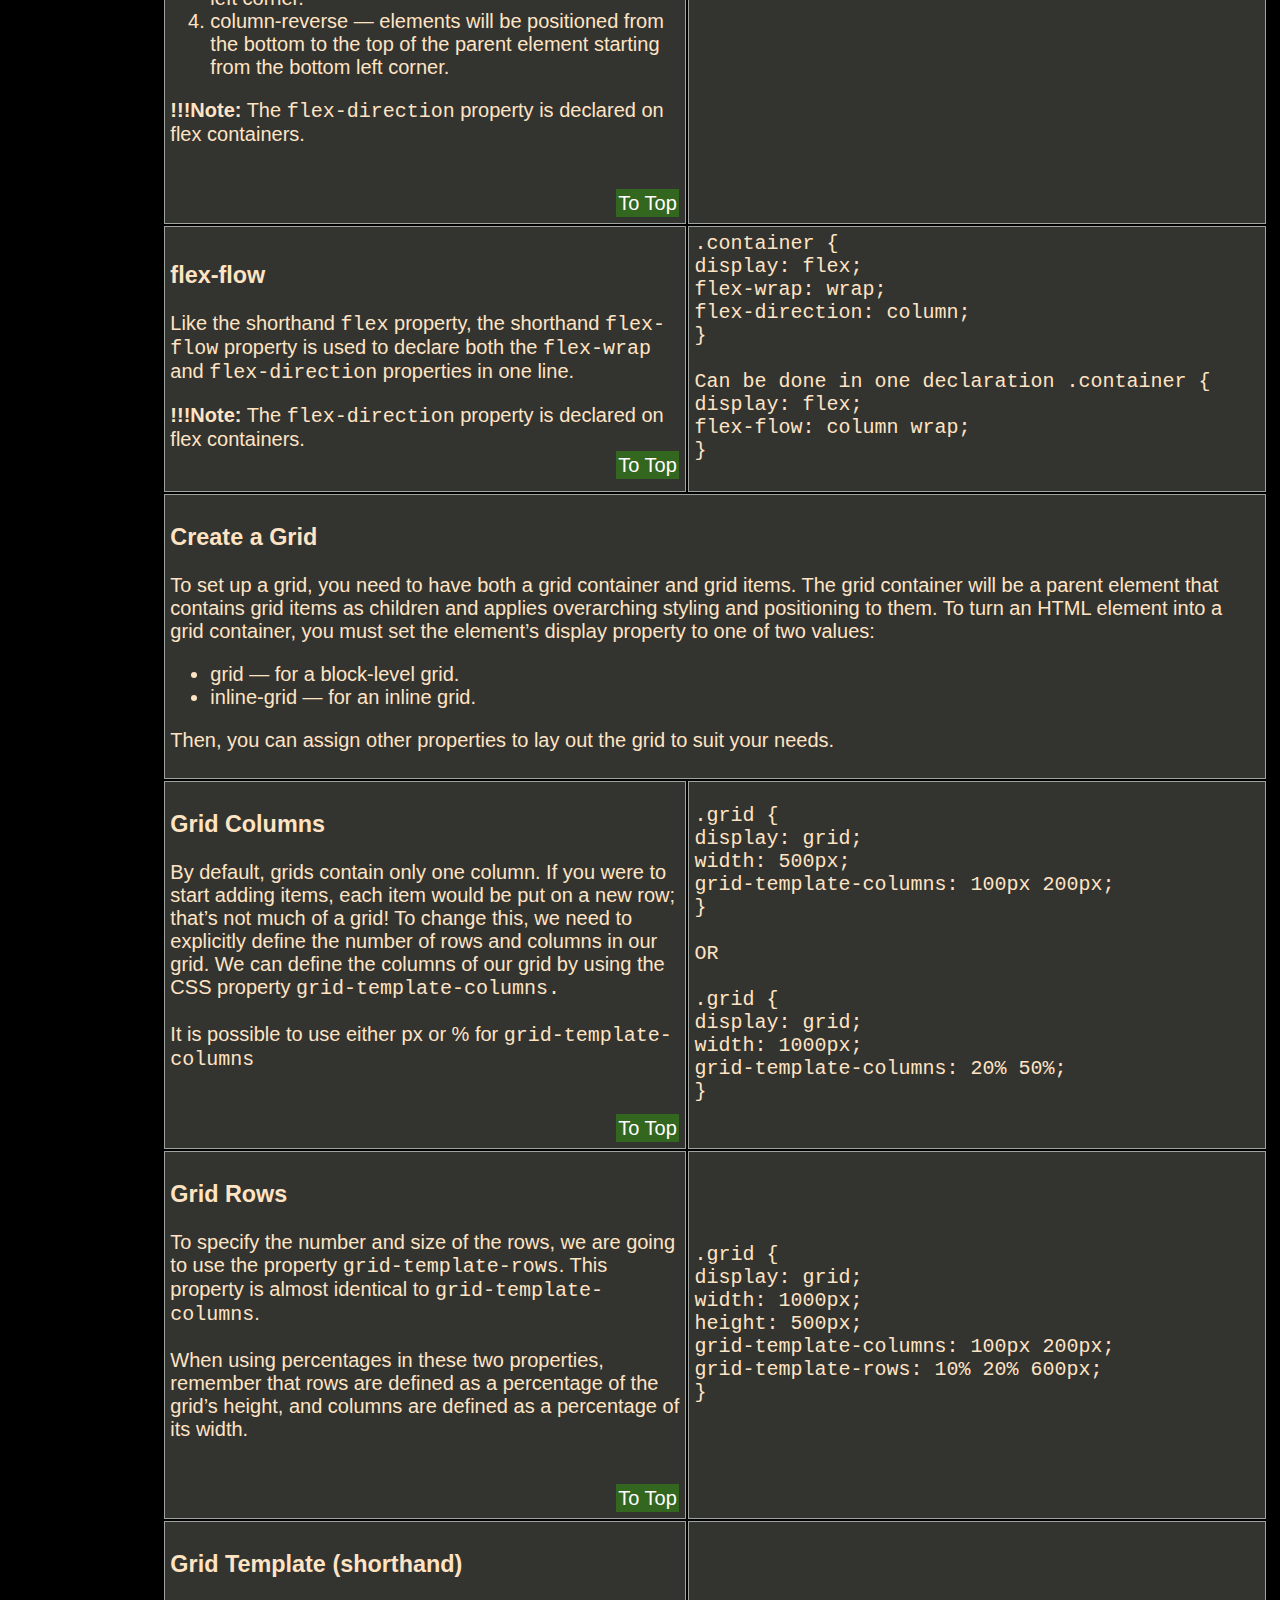
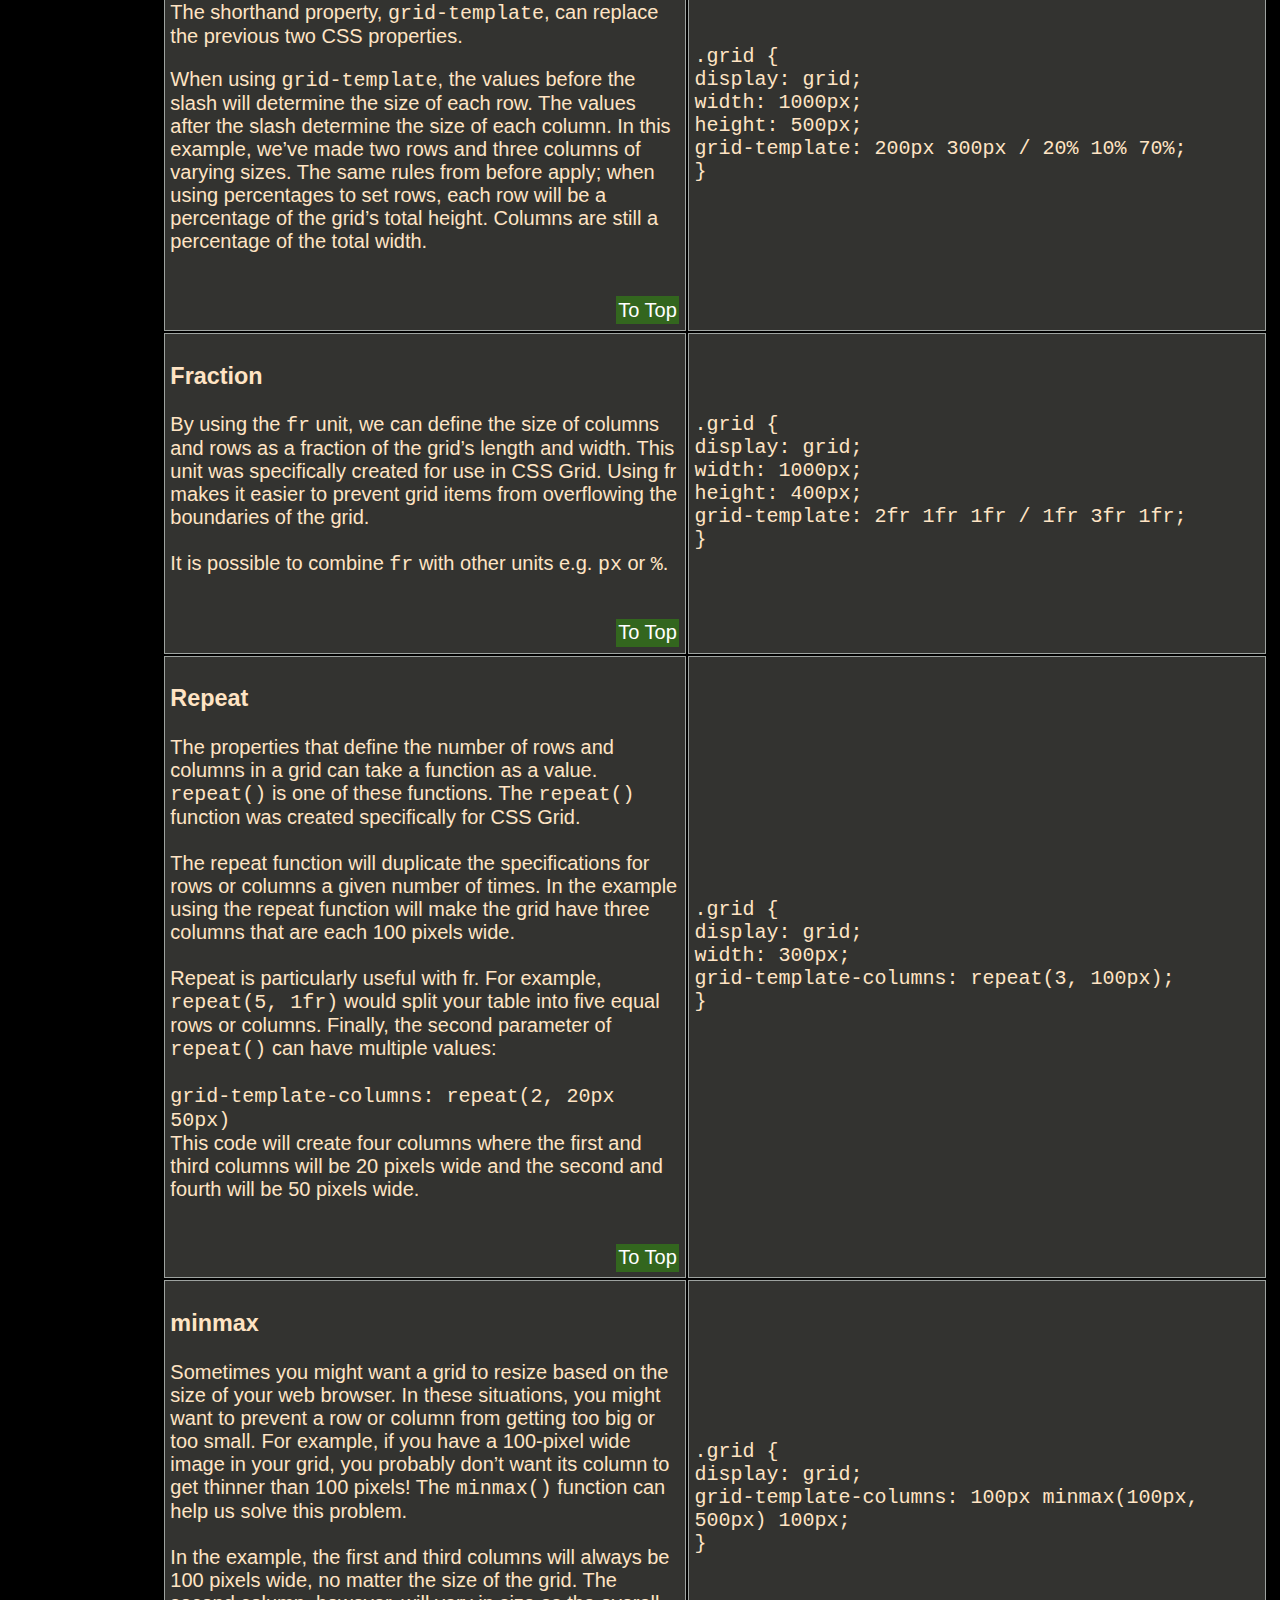
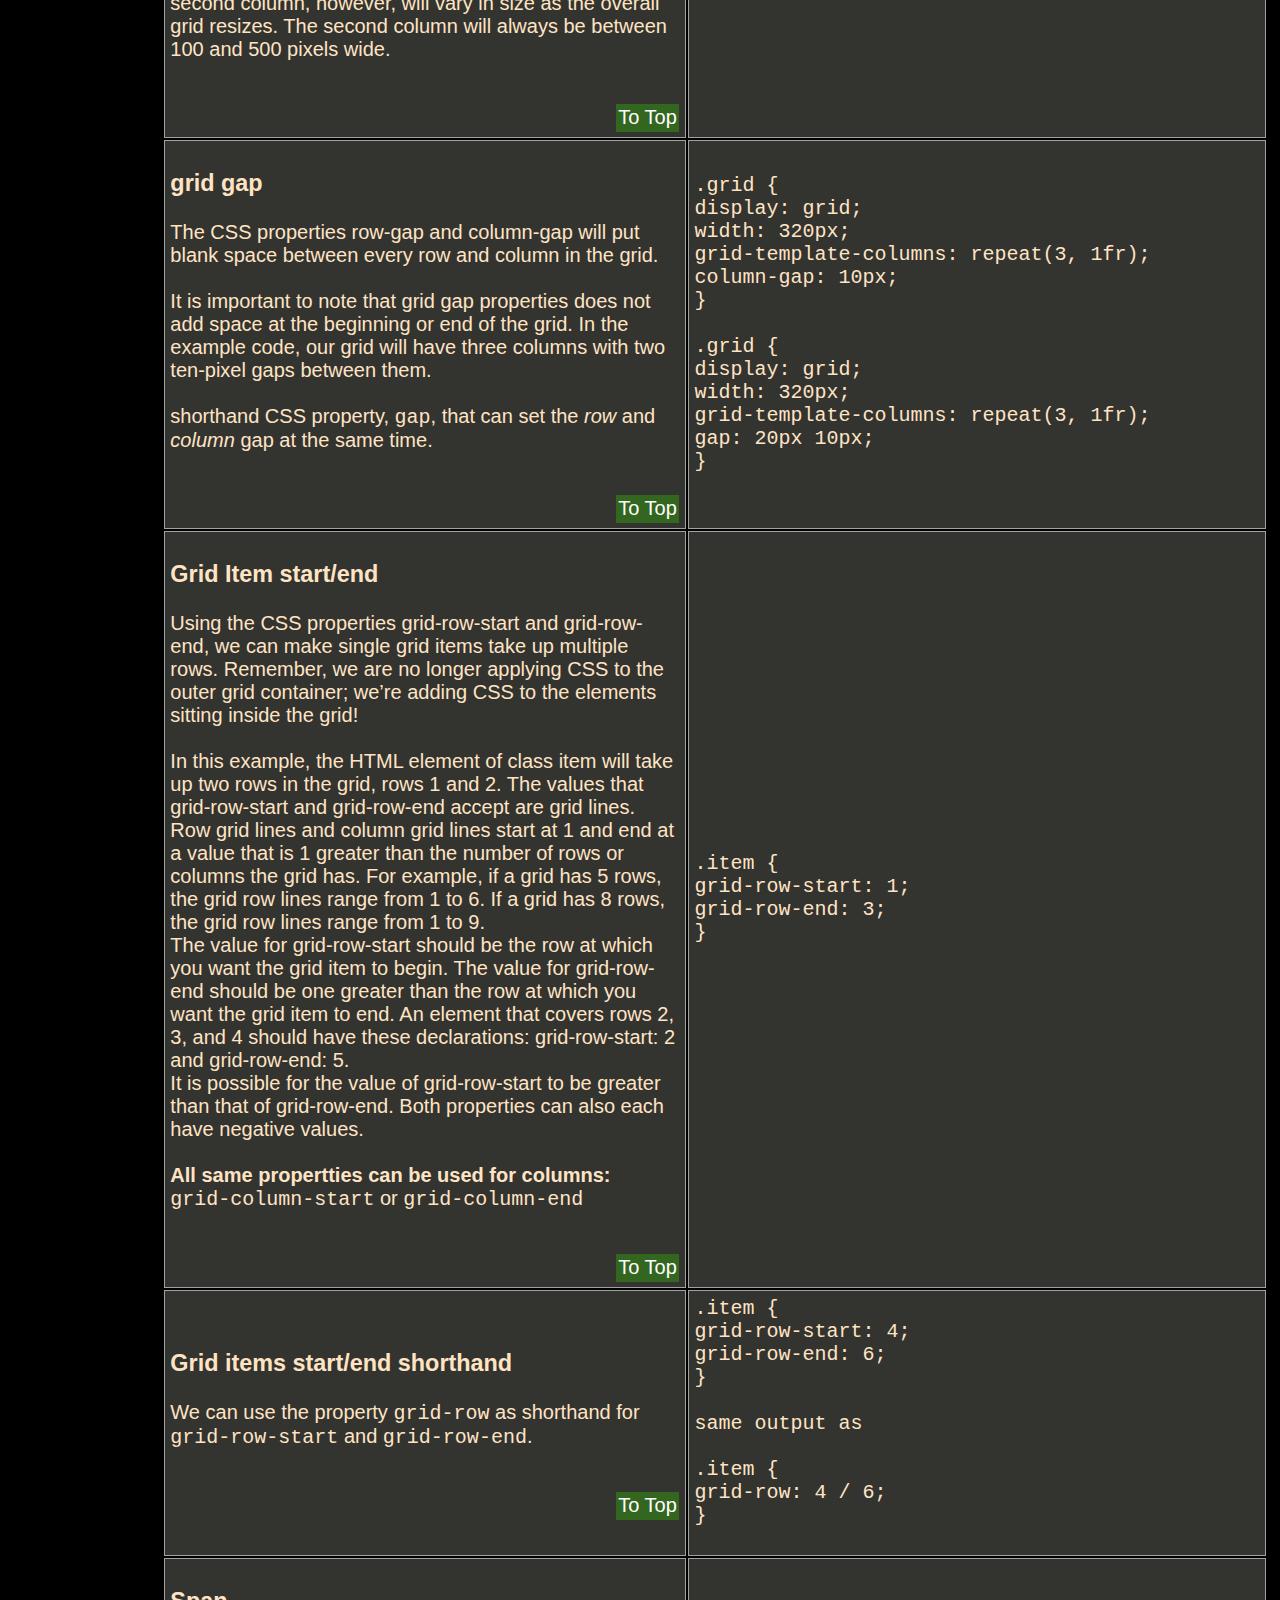
==== commit e706a7d4: "update cheatsheet" ====
--- a/CheatSheet/cheatsheet.html
+++ b/CheatSheet/cheatsheet.html
@@ -76,6 +76,17 @@
             <li><a href="#grid-explicit-vs-implicit">Implicit vs. Explicit CSS Grid</a></li>
             <li><a href="#grid-auto-rows-columns">Grid Auto Rows and Grid Auto Columns</a></li>
             <li><a href="#grid-auto-flow">Grid auto flow</a></li>
+        </ul>
+        <ul>
+            CSS Transitions and Animations
+            <li><a href="#css-transitions">CSS Transitions</a></li>
+            <li><a href="#css-transition-duration">CSS Transition duration</a></li>
+            <li><a href="#css-transition-timing-function">CSS Transition Function</a></li>
+            <li><a href="#css-transition-delay">CSS Transition Delay</a></li>
+            <li><a href="#css-transition-shorthand">CSS Transition shorthand</a></li>
+            <li><a href="#css-transition-combinations">CSS Transition combinations</a></li>
+            <li><a href="#css-transitions-all">CSS Transitions ALL</a></li>
+            <li><a href="#css-animations">CSS Animations</a></li>
         </ul>
 
         <ul>
@@ -133,7 +144,22 @@
             <li><a href="#js-findindex">.findIndex()</a></li>
             <li><a href="#js-reduce">.reduce()</a></li>
             <li><a href="#js-iterator-documentation">Iterator documentation</a></li>
-
+            <li><a href="#js-interactivity-intro">Making websites interactive with JavaScript</a></li>
+            <li><a href="#innerHTML">Tweaking elements (innerHTML)</a></li>
+            <li><a href="#select-and-modify-elements">Select and modify elements</a></li>
+            <li><a href="#style-an-element">Style an element</a></li>
+            <li><a href="#traversing-the-DOM">Traversing the DOM</a></li>
+            <li><a href="#create-and-insert-elements">Create and insert elements</a></li>
+            <li><a href="#remove-an-element">Remove an element</a></li>
+            <li><a href="#on-click-interactivity">On Click interactivity</a></li>
+            <li><a href="#event-handler registration">Event Handler Registration</a></li>
+            <li><a href="#adding-event-handlers">Adding Event Handlers</a></li>
+            <li><a href="#remove-event-handlers">Remove Event Handlers</a></li>
+            <li><a href="#event-object-properties">Event Object Properties</a></li>
+            <li><a href="#event-types">Event Types</a></li>
+            
+
+            
 
 
         </ul>
@@ -3395,7 +3421,7 @@
 
                 </td>
             </tr>
-            <tr id="#js-interactivity-intro">
+            <tr id="js-interactivity-intro">
                 <td class="description" colspan="2">
                     <h3>Making websites interactive with JavaScript</h3>
                     <p>
@@ -3438,7 +3464,7 @@
                 </td>
             </tr>
 
-            <tr id="#innerHTML">
+            <tr id="innerHTML">
                 <td class="description">
                     <h3>Tweaking elements (innerHTML)</h3>
                     <p>
@@ -3463,9 +3489,9 @@
                 </td>
             </tr>
 
-            <tr id="#select-and-modify-elements">
-                <td class="description">
-                    <h3>Select and modify elements </h3>
+            <tr id="select-and-modify-elements">
+                <td class="description">
+                    <h3>Select and modify elements</h3>
                     <p>
                         What if we wanted to select a specific element besides the entire body element? The DOM
                         interface allows us to access a specific element with CSS selectors.
@@ -3506,7 +3532,7 @@
                 </td>
             </tr>
 
-            <tr id="#style-an-element">
+            <tr id="style-an-element">
                 <td class="description">
                     <h3>Style an element</h3>
                     <p>
@@ -3532,7 +3558,7 @@
                 </td>
             </tr>
 
-            <tr id="#traversing-the-DOM">
+            <tr id="traversing-the-DOM">
                 <td class="description">
                     <h3>Traversing the DOM</h3>
                     <p>
@@ -3568,7 +3594,7 @@
                 </td>
             </tr>
 
-            <tr id="#create-and-insert-elements">
+            <tr id="create-and-insert-elements">
                 <td class="description">
                     <h3>Create and insert elements</h3>
                     <p>
@@ -3602,7 +3628,7 @@
                 </td>
             </tr>
 
-            <tr id="#remove-an-element">
+            <tr id="remove-an-element">
                 <td class="description">
                     <h3>Remove an element</h3>
                     <p>
@@ -3629,7 +3655,7 @@
                 </td>
             </tr>
 
-            <tr id="#on-click-interactivity">
+            <tr id="on-click-interactivity">
                 <td class="description">
                     <h3>On Click interactivity</h3>
                     <p>
